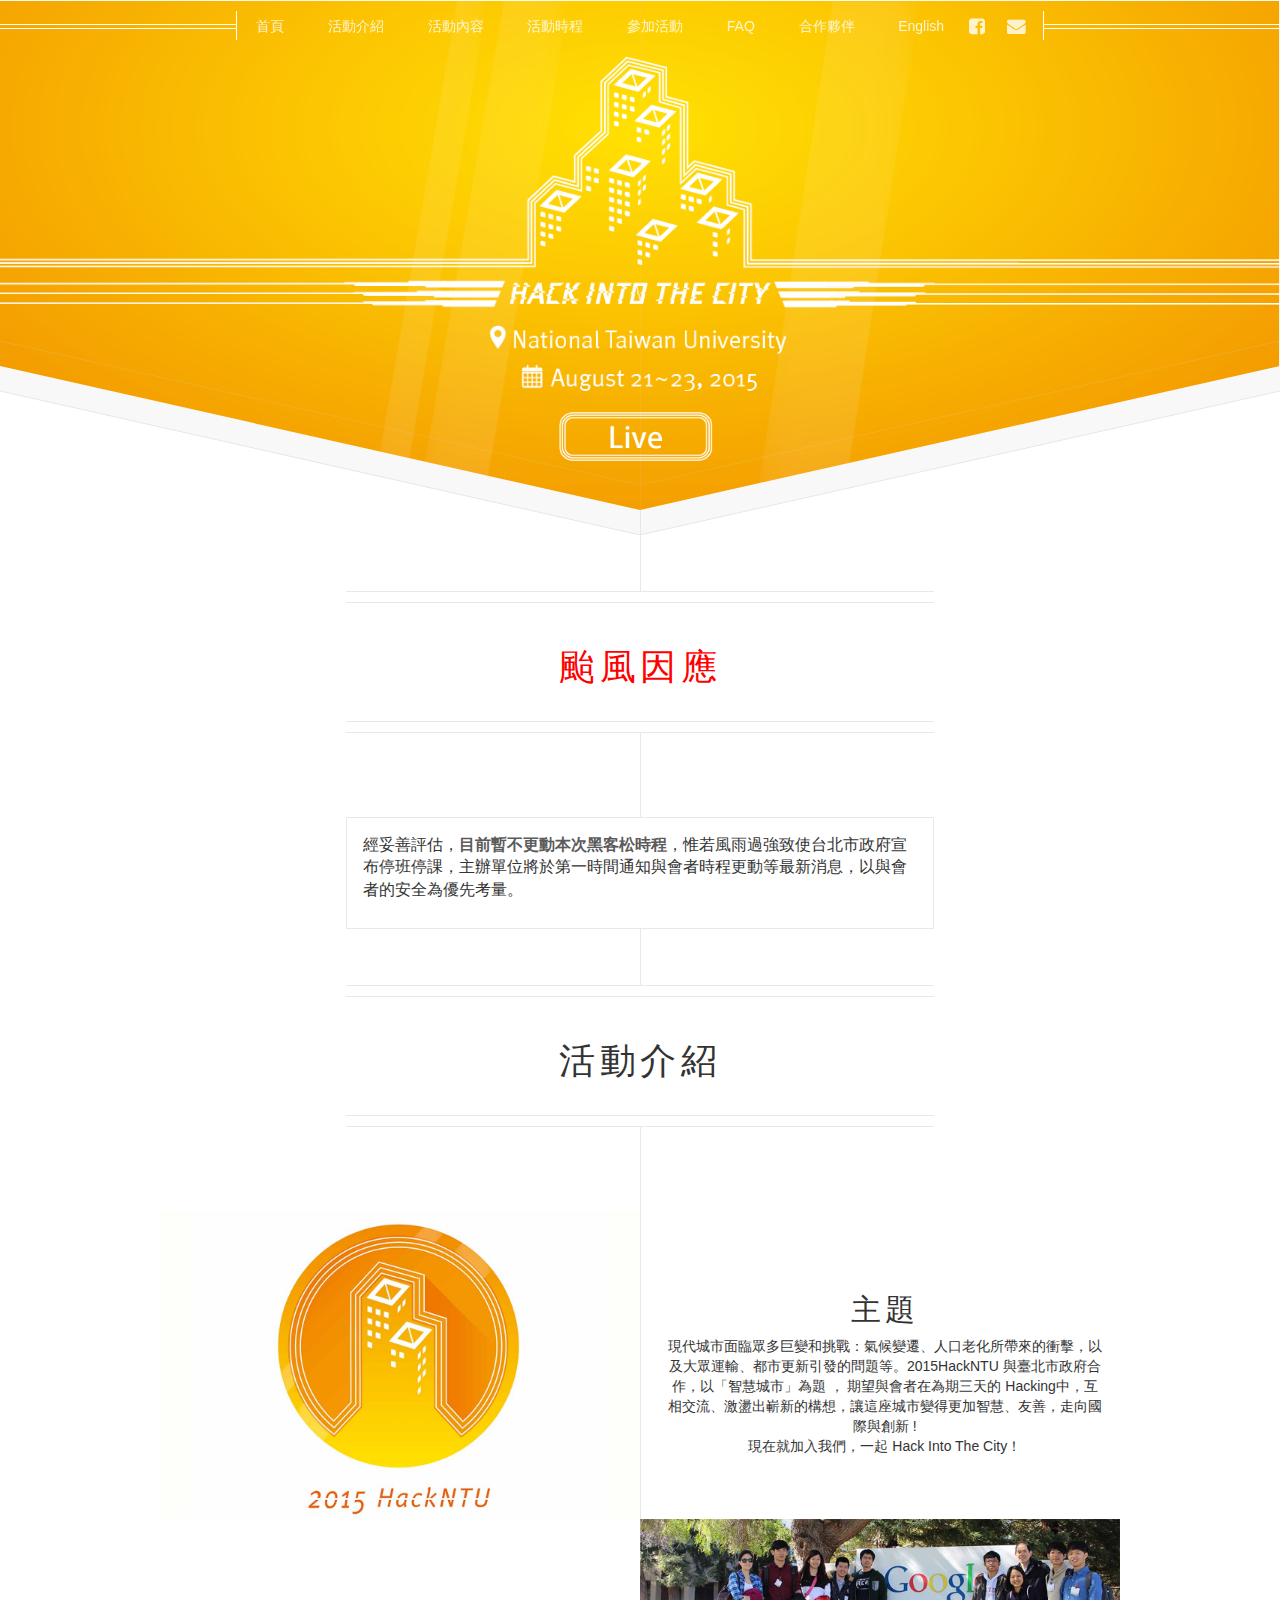
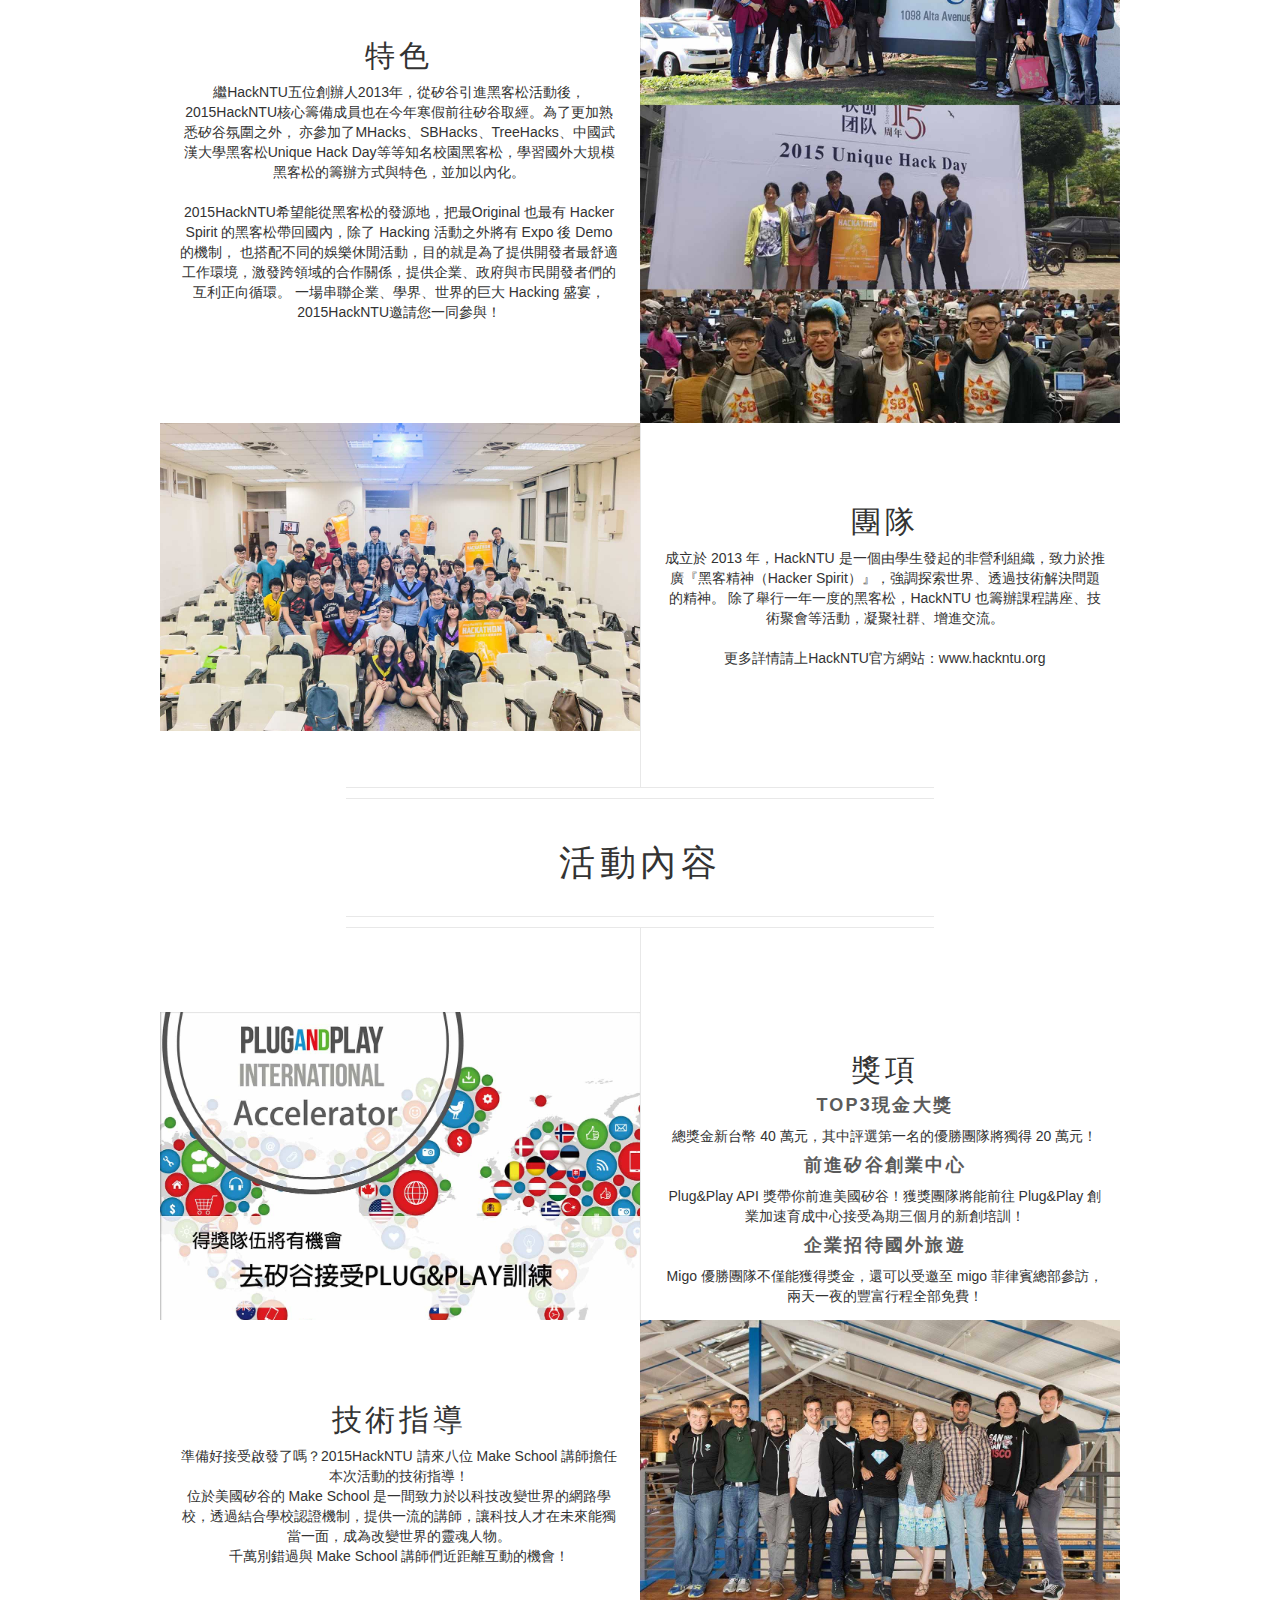
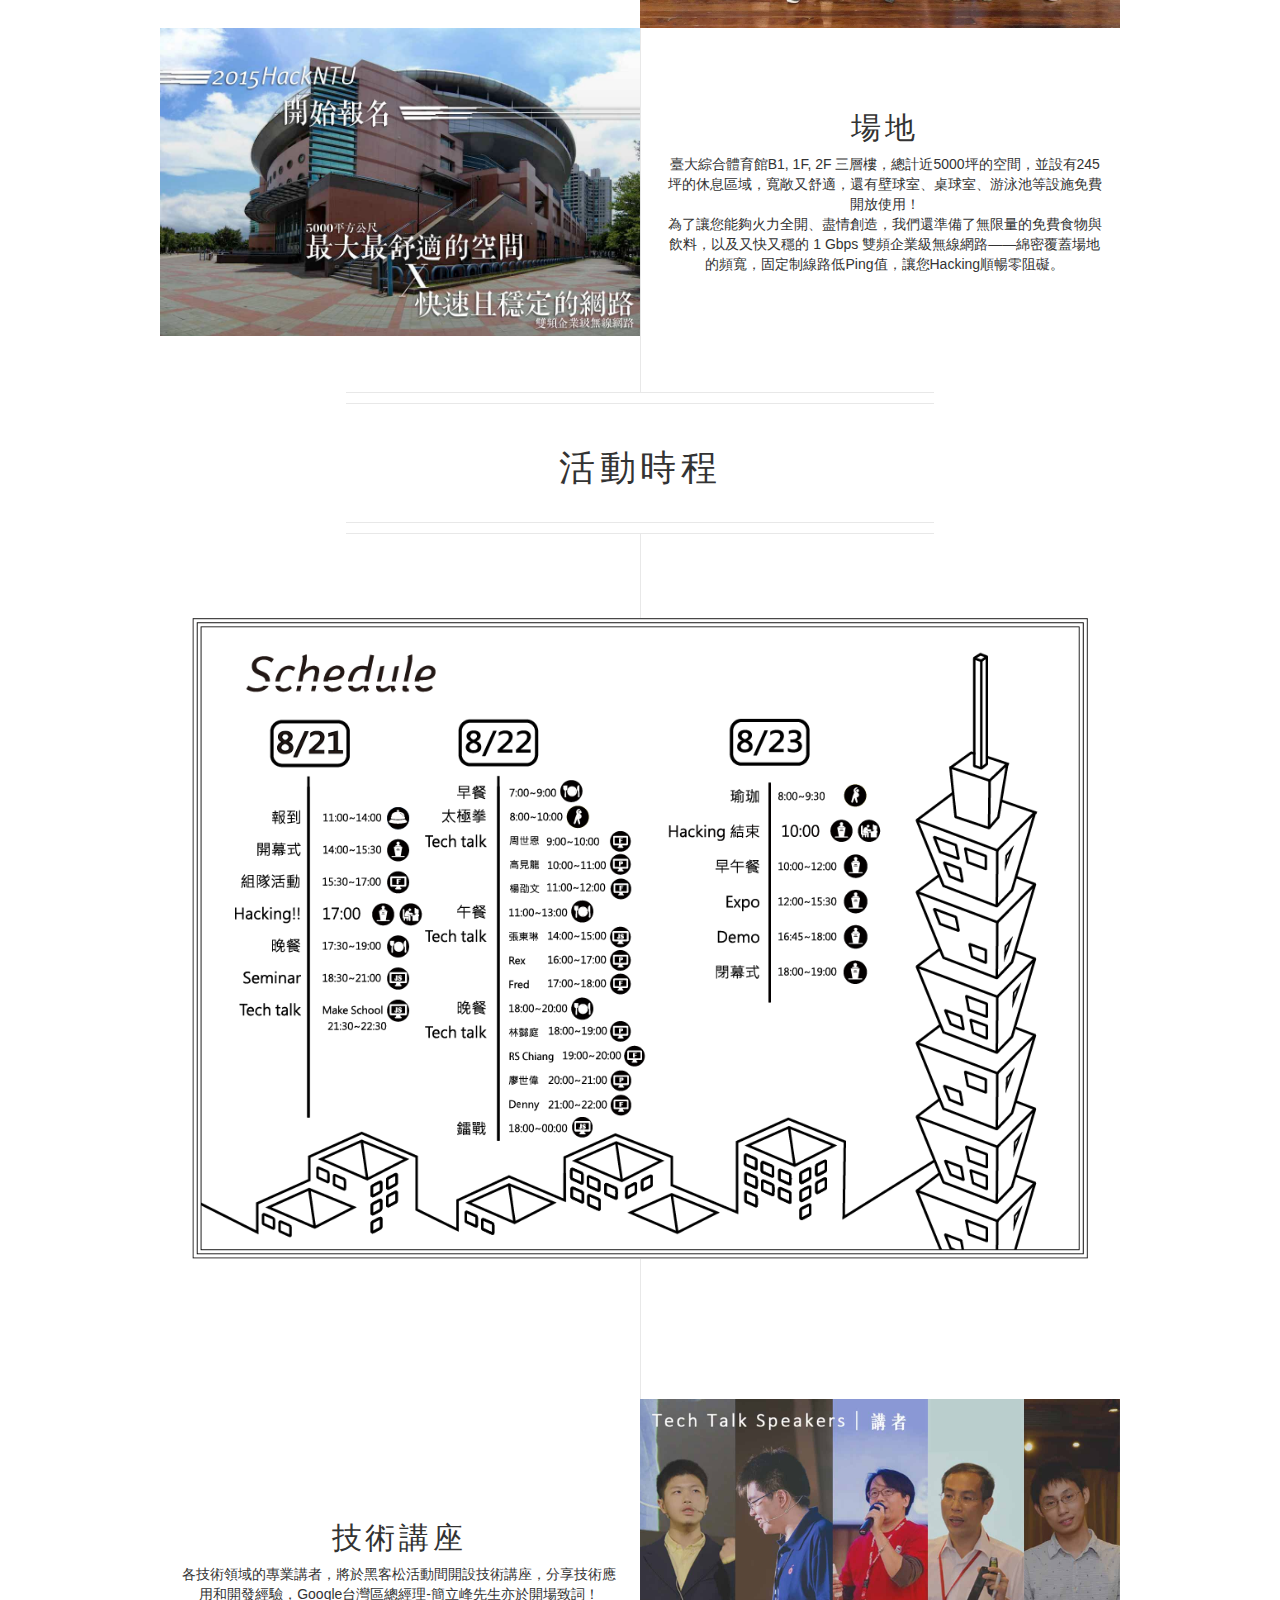
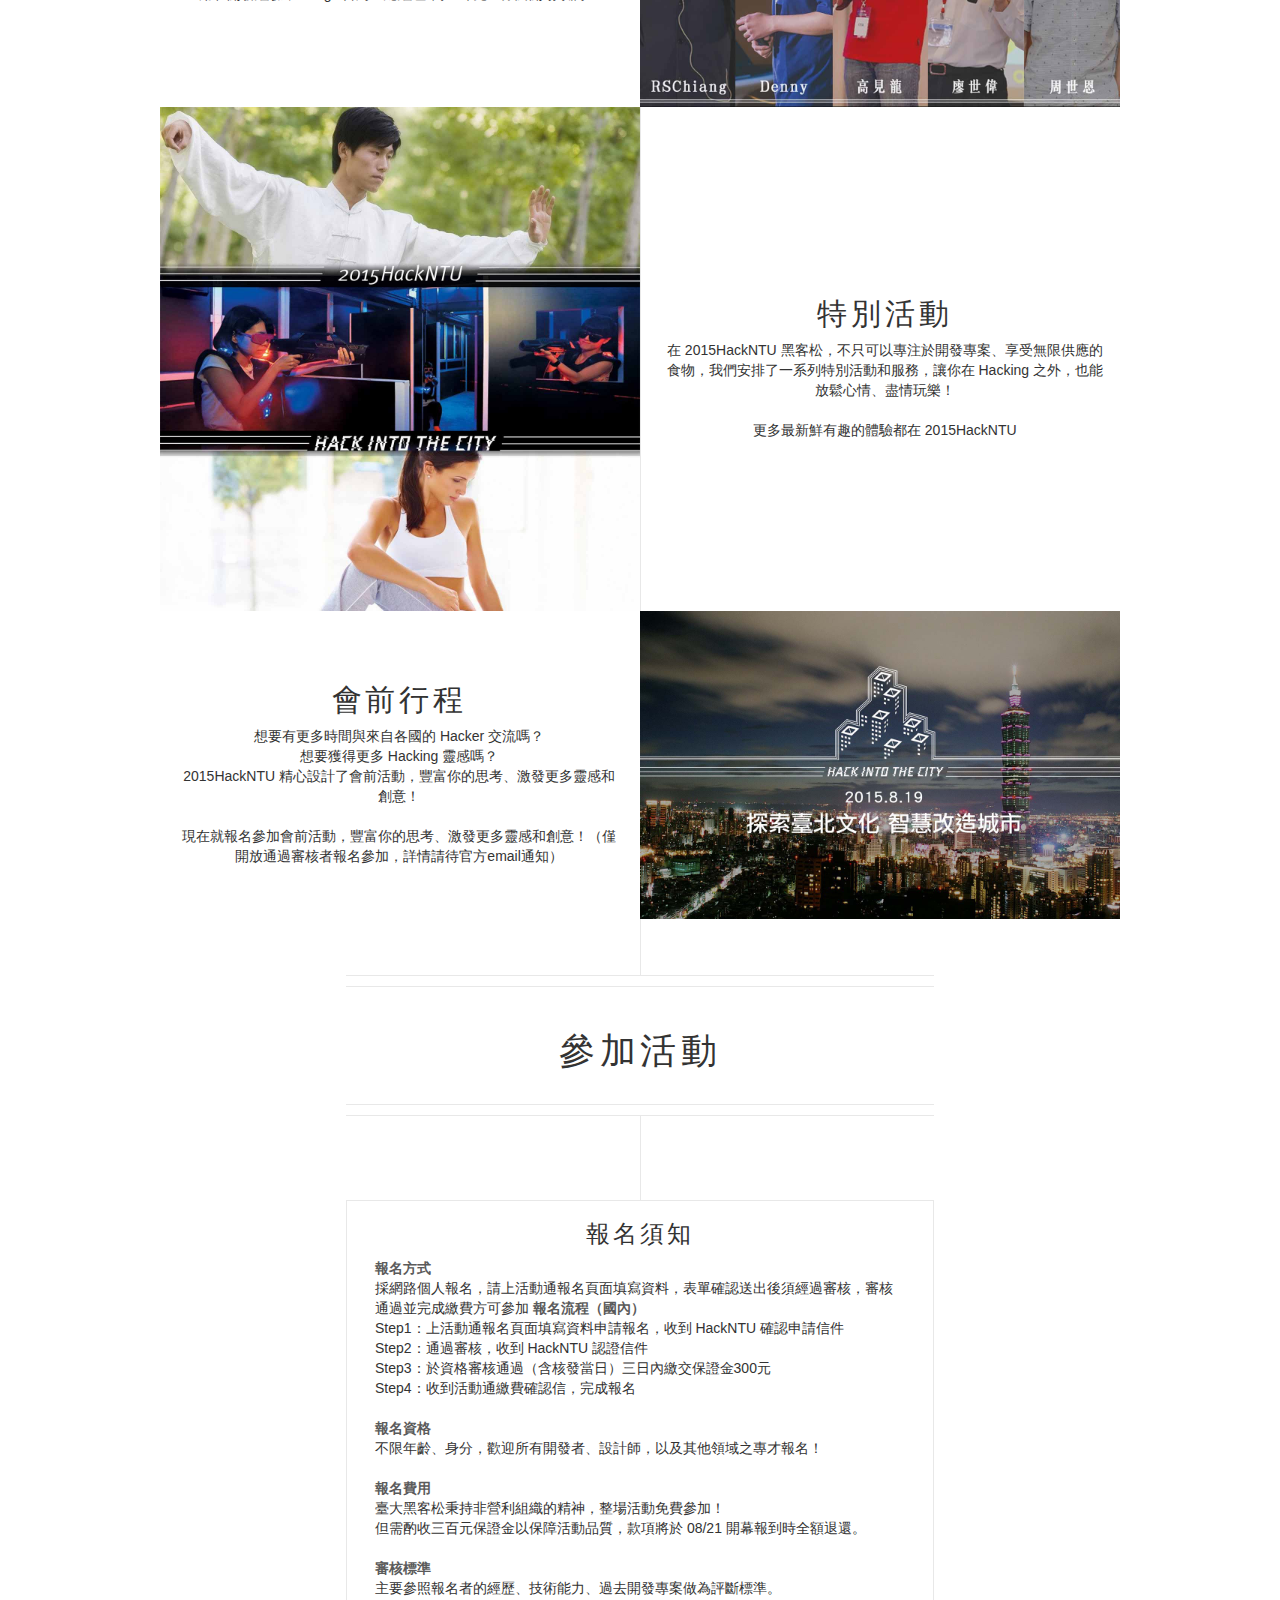
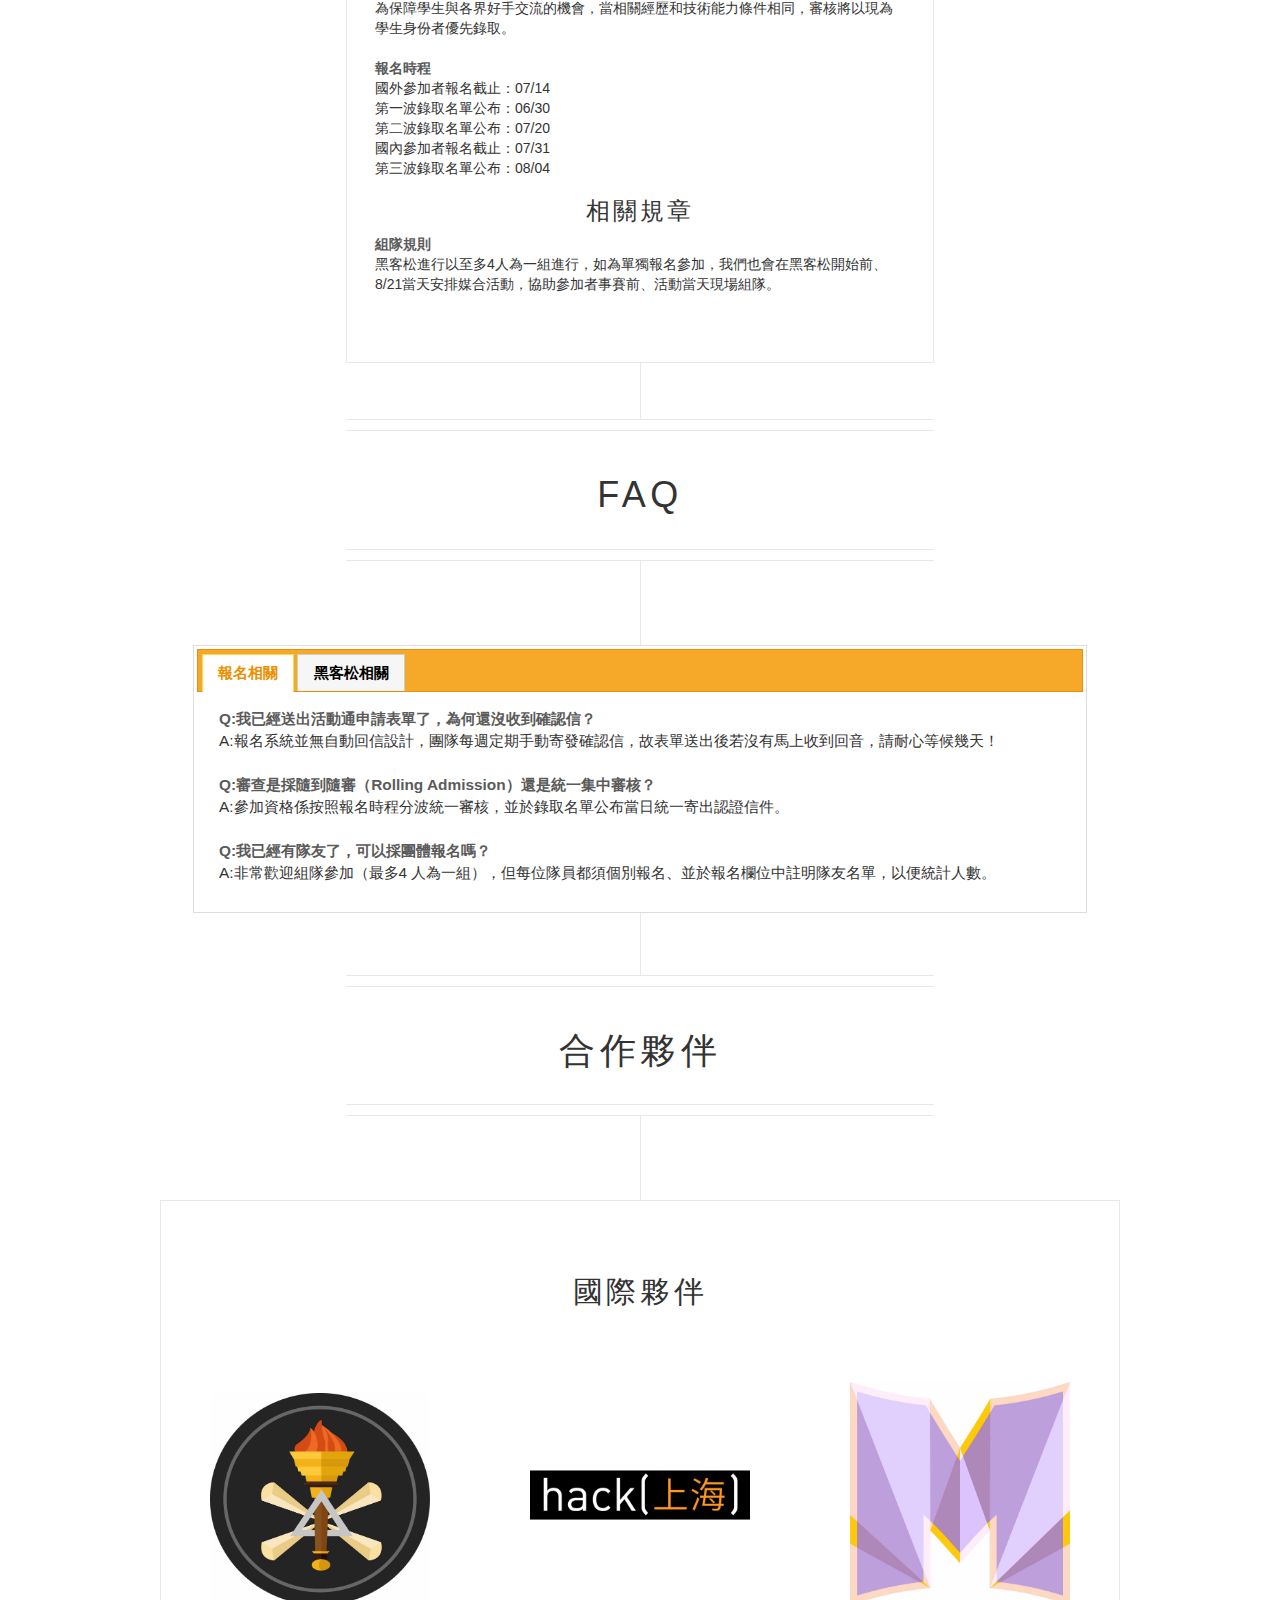
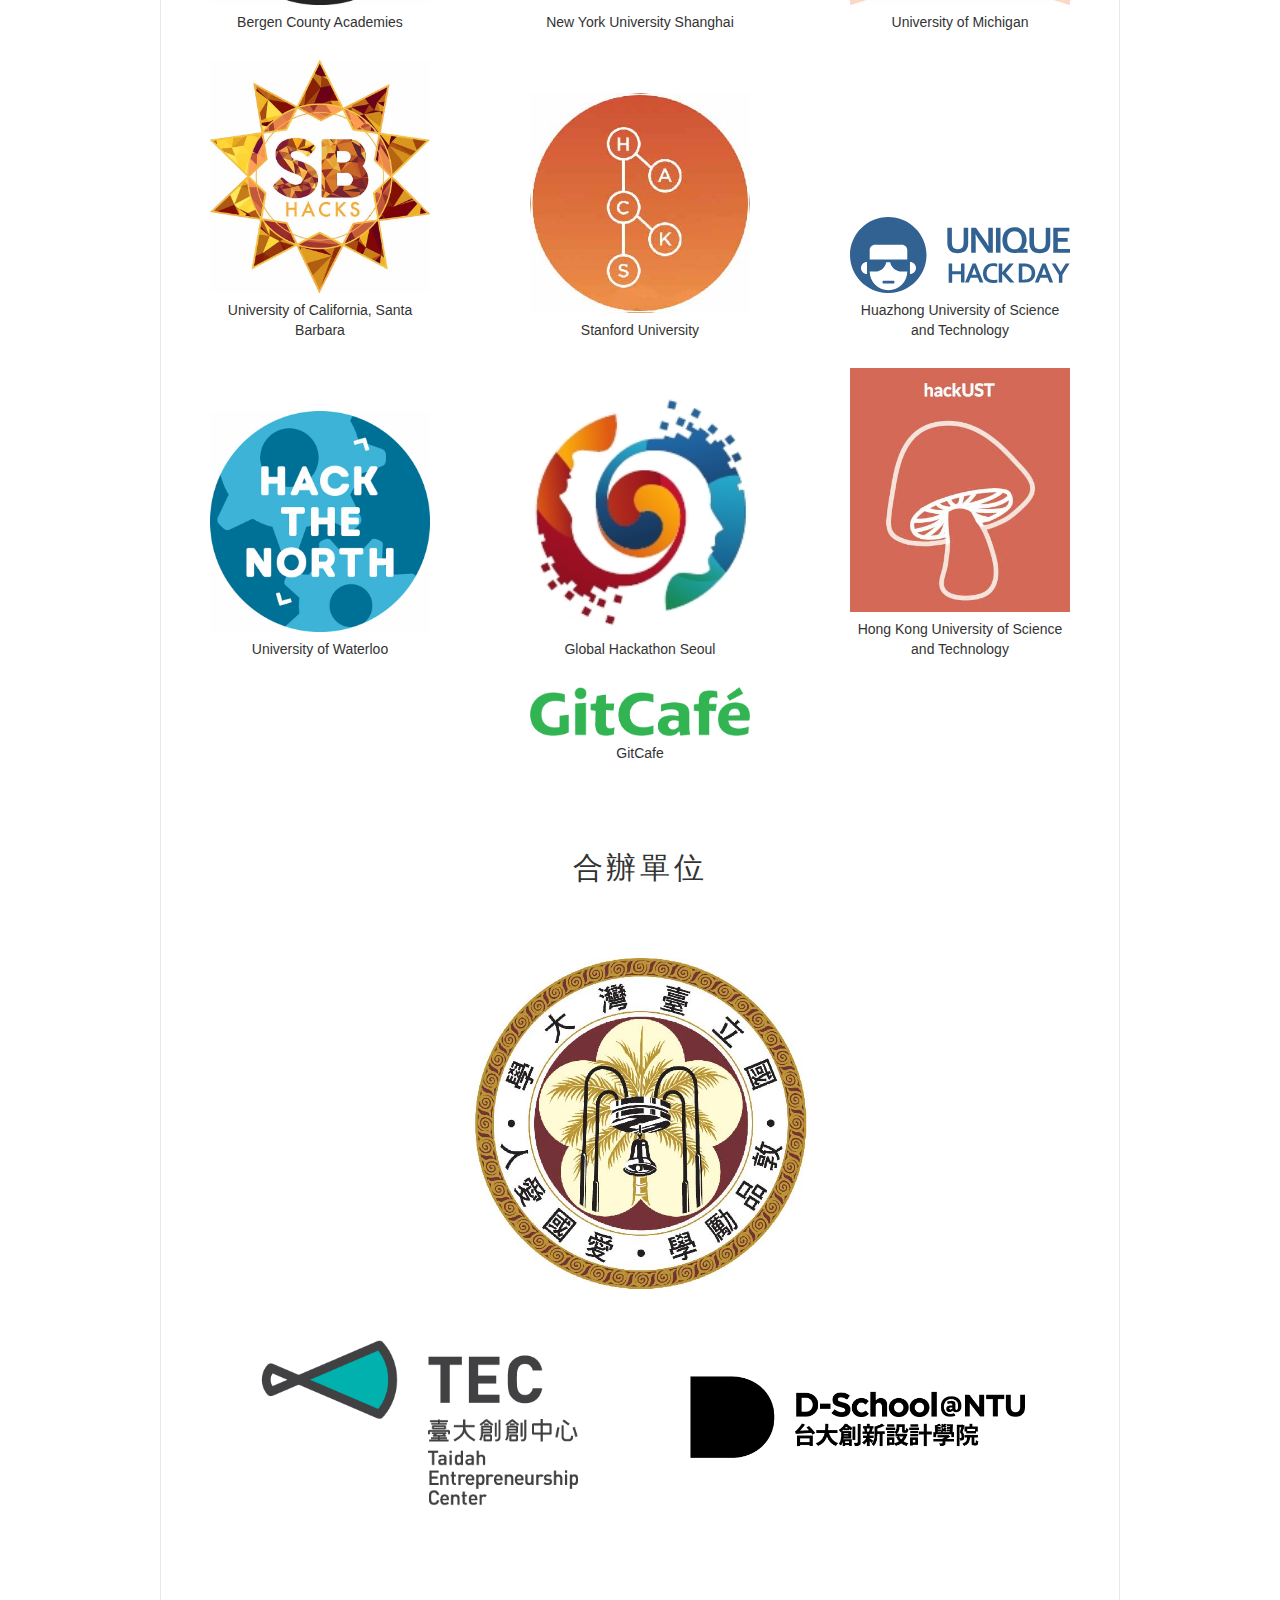
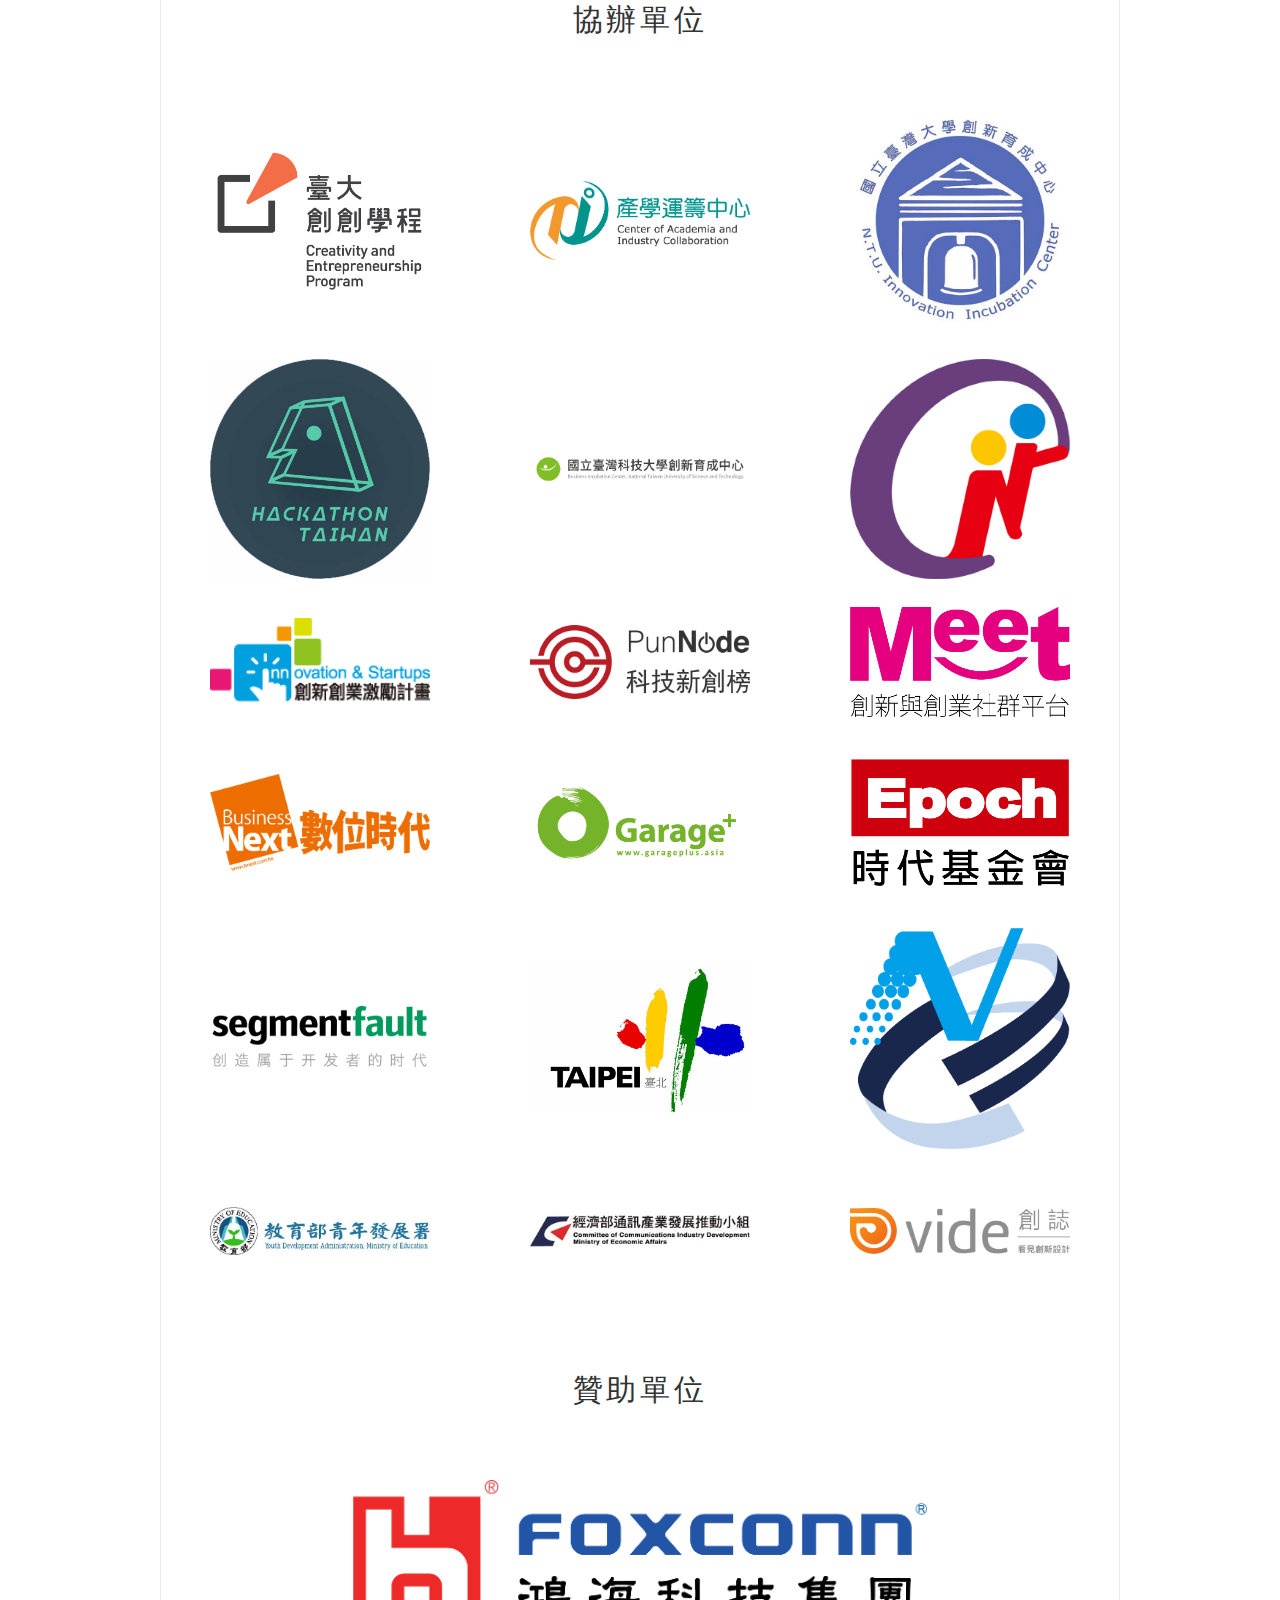
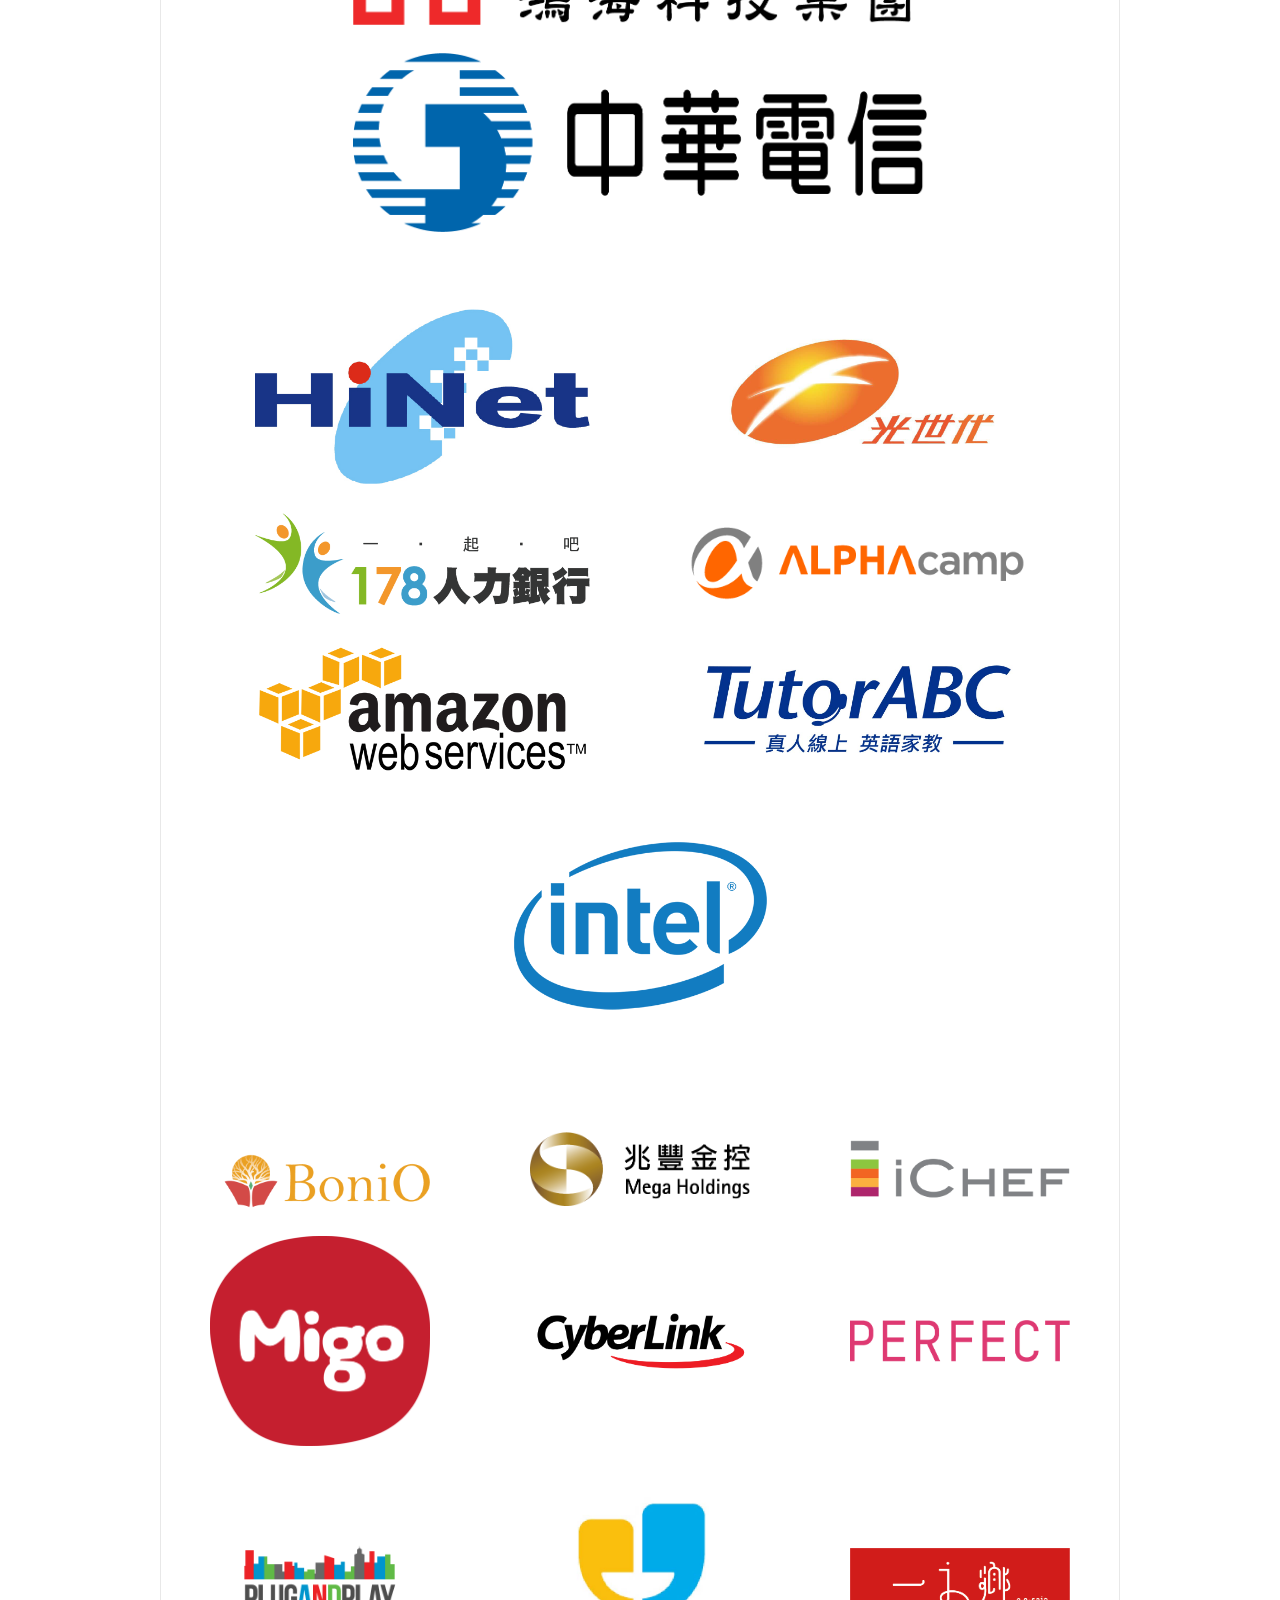
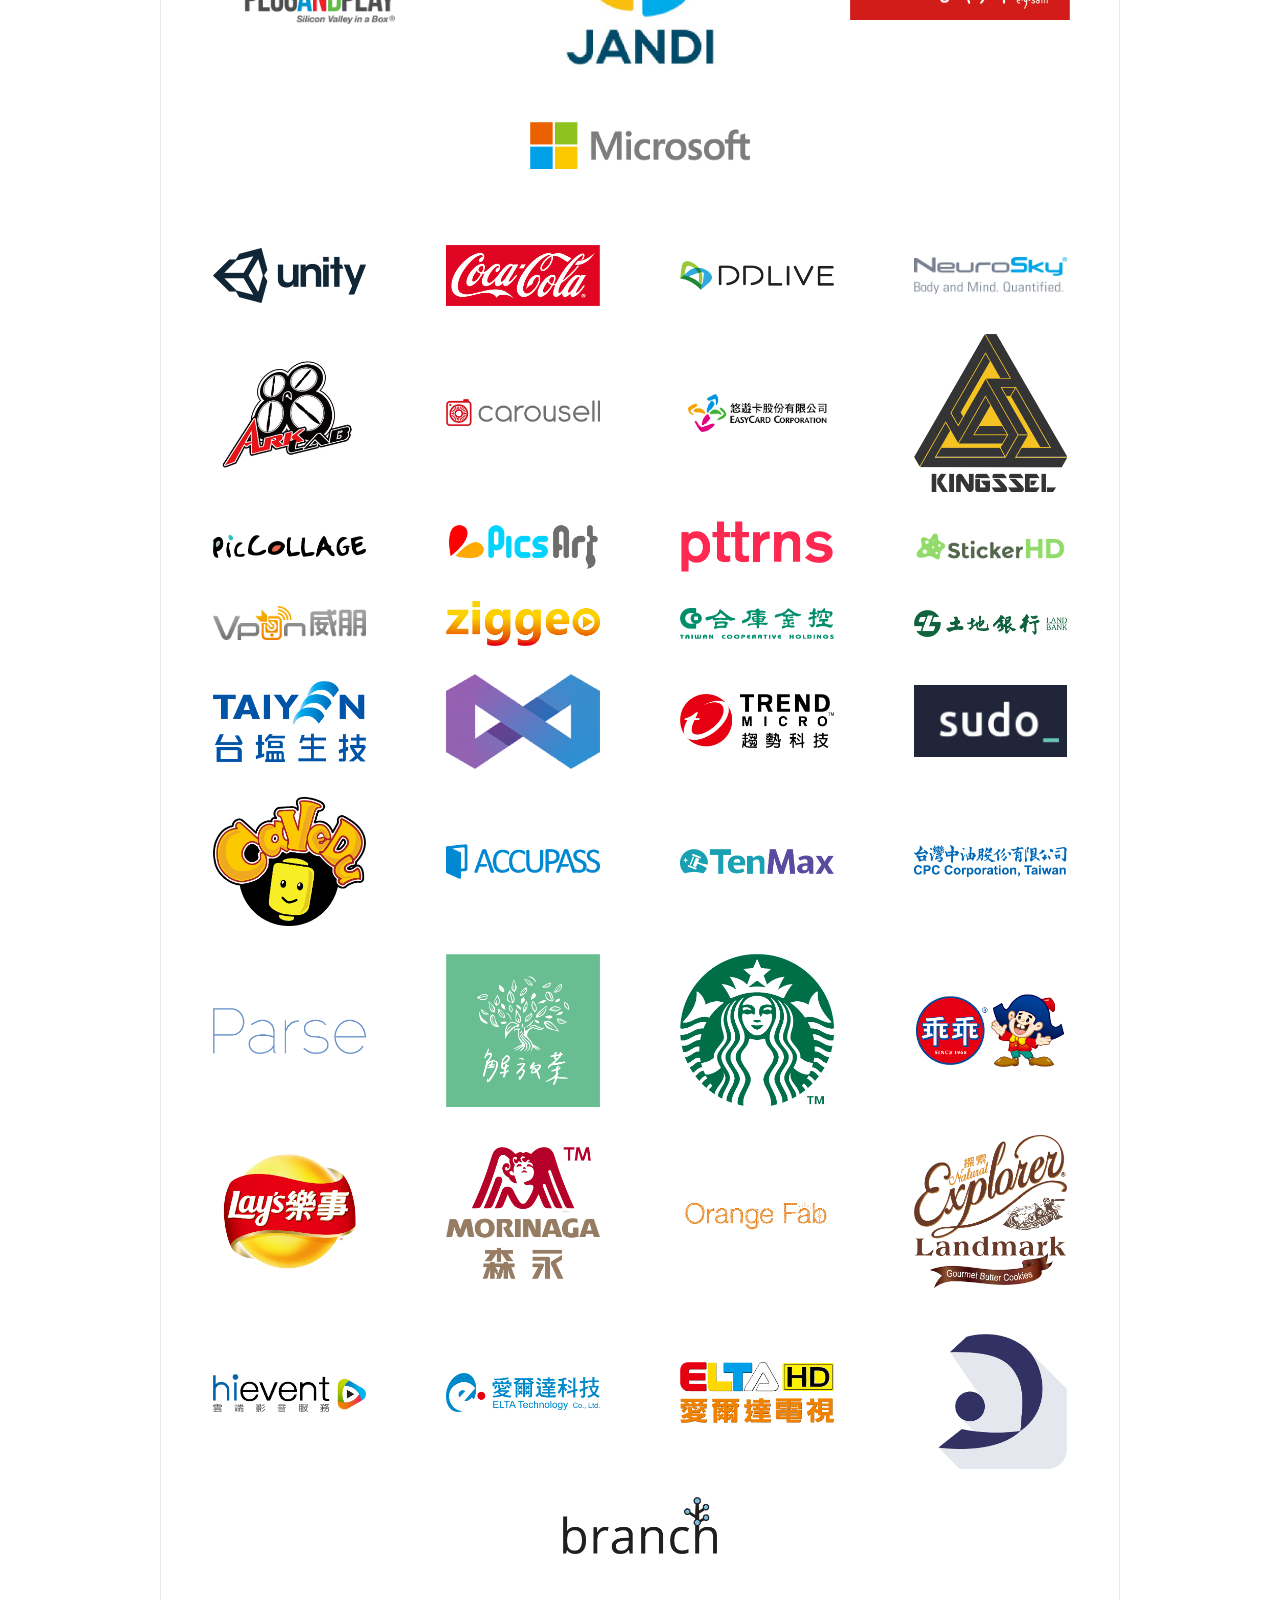
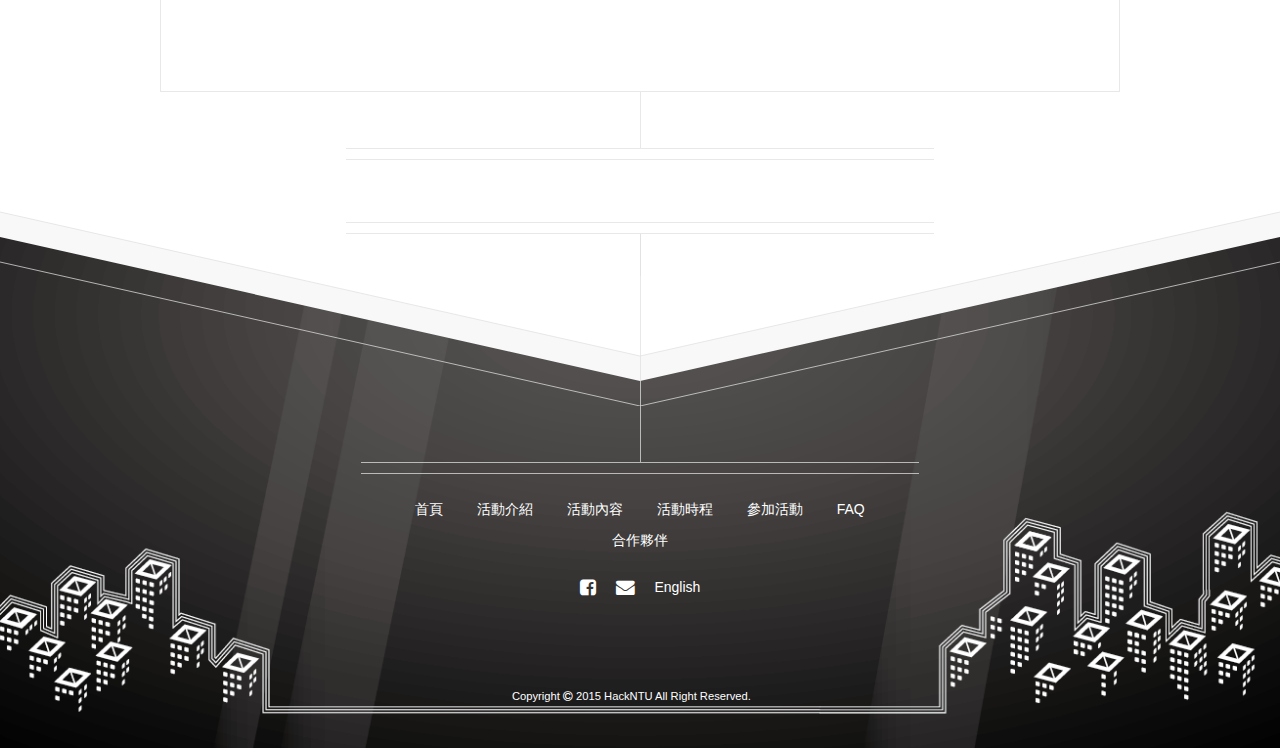
==== index.html @ 775f4e7a "bug" ====
<!DOCTYPE HTML>
<!--[if lt IE 7]><html class="no-js lt-ie9 lt-ie8 lt-ie7" lang=""> <![endif]-->
<!--[if IE 7]><html class="no-js lt-ie9 lt-ie8" lang=""> <![endif]-->
<!--[if IE 8]><html class="no-js lt-ie9" lang=""> <![endif]-->
<!--[if gt IE 8]><!--> <html class="no-js" lang=""> <!--<![endif]-->
<!--[if lt IE 8]>
<p class="browserupgrade">You are using an <strong>outdated</strong> browser. Please <a href="http://browsehappy.com/">upgrade your browser</a> to improve your experience.</p>
<![endif]-->
<!--
	Directive by HTML5 UP
	html5up.net | @n33co
	Free for personal and commercial use under the CCA 3.0 license (html5up.net/license)
-->
<html>
<head>
	<title>2015HackNTU</title>
	<meta http-equiv="Content-Type" content="text/html" charset="utf-8">
	<meta name="author" content="Arick Chen">
	<link rel="shortcut icon" href="images/favicon.ico" type="image/x-icon">
	<meta name="keywords" content="HackNTU,2015HackNTU,NTU,Hackathon,臺大黑客松,黑客松,NTU hackathon,駭客松,台大黑客松">
	<meta name="description" content="2015HackNTU是一場以城市為題、為期三天兩夜的 Hackathon ，我們邀請國際好手、提供最舒適便利的環境、並安排豐富有趣的活動，歡迎全世界的 Hacker 一起到國立臺灣大學綜合體育館共襄盛舉！">
	<meta name="og:title" content="2015HackNTU">
	<meta name="og:description" content="2015HackNTU是一場以城市為題、為期三天兩夜的 Hackathon ，我們邀請國際好手、提供最舒適便利的環境、並安排豐富有趣的活動，歡迎全世界的 Hacker 一起到國立臺灣大學綜合體育館共襄盛舉！">
	<meta name="og:type" content="website">
	<meta name="og:image" content="images/bg1.png">
	<meta name="viewport" content="width=device-width, initial-scale=1" />
	<!--[if lte IE 8]><script src="assets/js/ie/html5shiv.js"></script><![endif]-->
	<link rel="stylesheet" href="assets/css/main.css" />
	<!--[if lte IE 8]><link rel="stylesheet" href="assets/css/ie8.css" /><![endif]-->
	<link rel="stylesheet" href="assets/css/jquery-ui.css" />
	<link rel="stylesheet" href="assets/css/bootstrap.css" rel="stylesheet" />
	<script>
		(function(i,s,o,g,r,a,m){i['GoogleAnalyticsObject']=r;i[r]=i[r]||function(){
					(i[r].q=i[r].q||[]).push(arguments)},i[r].l=1*new Date();a=s.createElement(o),
				m=s.getElementsByTagName(o)[0];a.async=1;a.src=g;m.parentNode.insertBefore(a,m)
		})(window,document,'script','//www.google-analytics.com/analytics.js','ga');
		ga('create', 'UA-45833134-6', 'auto');
		ga('send', 'pageview');
	</script>
</head>
<body>
<!--nav-bar-->
<div id="navbar-main"  >
	<div id="sub_main" class="navbar navbar-fixed-top" >
		<div id="nav" class="navbar-collapse collapse container">
			<ul>
				<li><a onclick="hrefOnClick('#header',event)">首頁</a></li>
				<li><a onclick="hrefOnClick('#intro',event)">活動介紹</a></li>
				<li><a onclick="hrefOnClick('#content',event)">活動內容</a></li>
				<li><a onclick="hrefOnClick('#schedule',event)">活動時程</a></li>
				<li><a onclick="hrefOnClick('#apply',event)">參加活動</a></li>
				<li><a onclick="hrefOnClick('#faq',event)">FAQ</a></li>
				<li><a onclick="hrefOnClick('#partner',event)">合作夥伴</a></li>
				<li><a href="https://2015.hackntu.org/en">English</a></li>
				<li class="icon"><a href="https://www.facebook.com/hackNTU" class="fa fa-facebook-square fa-lg"><span>facebook 粉絲專頁</span></a></li>
				<li class="icon"><a href="mailto:hackntu@gmail.com" class="fa fa-envelope fa-lg"><span>聯絡我們</span></a></li>
			</ul>
		</div>
	</div>
</div>

<!-- Header -->
<div id="header">



	<div id="apply_button">
		<img id="but" class="hvr-bounce-in" src="images/apply_button.png" onclick="btnApplyOnClick(event)">
		<a href="http://hackntu.hievent.hinet.net/live" target="_blank">
			<img id="btn_taiwan" class="hvr-bounce-in" src="images/web.png"></a>
		<a href="http://hackntu.hievent.hinet.net/mobile/live" target="_blank">
			<img id="btn_foreign" class="hvr-bounce-in" src="images/mob.png"></a>
	</div>



	<!-- <span class="logo icon fa-paper-plane-o"></span> -->
	<!-- <h1>Hi. This is Directive.</h1>
    <p>A responsive HTML5 + CSS3 site template designed by <a href="http://html5up.net">HTML5 UP</a>
    <br />
    and released for free under the <a href="http://html5up.net/license">Creative Commons license</a>.</p> -->
</div>

<!-- Main -->
<div id="main">

	<header class="major container 75%" id="typhoon">
		<h1>颱風因應</h1>
	</header>
	<div class = "major box alt container 75%">
		<div class ="tcontent">
		<p>經妥善評估，<b>目前暫不更動本次黑客松時程</b>，惟若風雨過強致使台北市政府宣布停班停課，主辦單位將於第一時間通知與會者時程更動等最新消息，以與會者的安全為優先考量。</p>
		</div>
	</div>
	<header class="major container 75%" id="intro">
		<h1>活動介紹</h1>
	</header>
	
	<div class="box alt container">
		<section class="feature left">
			<div class="image"><img src="images/logo.jpg" alt=""/></div>
			<div class="content">
				<h2>主題</h2>
				<p>現代城市面臨眾多巨變和挑戰：氣候變遷、人口老化所帶來的衝擊，以及大眾運輸、都市更新引發的問題等。2015HackNTU 與臺北市政府合作，以「智慧城市」為題 ，
					期望與會者在為期三天的 Hacking中，互相交流、激盪出嶄新的構想，讓這座城市變得更加智慧、友善，走向國際與創新 !<br>現在就加入我們，一起 Hack Into The City！</p>
			</div>
		</section>
		<section class="feature right" id="special">
			<!--<div class="special">-->
			<div class="image2"><img src="images/special1.jpg" alt=""/></div>
			<div class="content">
				<h2>特色</h2>
				<p>繼HackNTU五位創辦人2013年，從矽谷引進黑客松活動後，2015HackNTU核心籌備成員也在今年寒假前往矽谷取經。為了更加熟悉矽谷氛圍之外，
					亦參加了MHacks、SBHacks、TreeHacks、中國武漢大學黑客松Unique Hack Day等等知名校園黑客松，學習國外大規模黑客松的籌辦方式與特色，並加以內化。<br><br>
					2015HackNTU希望能從黑客松的發源地，把最Original 也最有 Hacker Spirit 的黑客松帶回國內，除了 Hacking 活動之外將有 Expo 後 Demo的機制，
					也搭配不同的娛樂休閒活動，目的就是為了提供開發者最舒適工作環境，激發跨領域的合作關係，提供企業、政府與市民開發者們的互利正向循環。
					一場串聯企業、學界、世界的巨大 Hacking 盛宴，2015HackNTU邀請您一同參與！</p>
			<!--</div>-->
			</div>
		</section>
		<section class="feature left">
			<div class="image"><img src="images/team.jpg" alt=""/></div>
			<div class="content">
				<h2>團隊</h2>
				<p>成立於 2013 年，HackNTU 是一個由學生發起的非營利組織，致力於推廣『黑客精神（Hacker Spirit）』，強調探索世界、透過技術解決問題的精神。
					除了舉行一年一度的黑客松，HackNTU 也籌辦課程講座、技術聚會等活動，凝聚社群、增進交流。<br><br>更多詳情請上HackNTU官方網站：www.hackntu.org</p>
			</div>
		</section>
	</div>

	<header class="major container 75%" id="content">
		<h1>活動內容</h1>
	</header>

	<div class="box alt container">
		<section class="feature left prize">
			<div class="image"><img src="images/plug&play.jpg" alt=""/></div>
			<div class="content">
				<h2>獎項</h2>
				<p><h4><b>Top3現金大獎</b></h4>
				總獎金新台幣 40 萬元，其中評選第一名的優勝團隊將獨得 20 萬元！<br>
				<h4><b>前進矽谷創業中心</b></h4>
				Plug&Play API 獎帶你前進美國矽谷！獲獎團隊將能前往 Plug&Play 創業加速育成中心接受為期三個月的新創培訓！<br>
				<h4><b>企業招待國外旅遊</b></h4>
				Migo 優勝團隊不僅能獲得獎金，還可以受邀至 migo 菲律賓總部參訪，兩天一夜的豐富行程全部免費！</p>
			</div>
		</section>
		<section class="feature right">
			<div class="image"><img src="images/speaker.jpg" alt=""/></div>
			<div class="content">
				<h2>技術指導</h2>
				<p>準備好接受啟發了嗎？2015HackNTU 請來八位 Make School 講師擔任本次活動的技術指導！<br>
					位於美國矽谷的 Make School 是一間致力於以科技改變世界的網路學校，透過結合學校認證機制，提供一流的講師，讓科技人才在未來能獨當一面，成為改變世界的靈魂人物。<br>
					千萬別錯過與 Make School 講師們近距離互動的機會！</p>
			</div>
		</section>
		<section class="feature left">
			<div class="image"><img src="images/registration.jpg" alt=""/></div>
			<div class="content">
				<h2>場地</h2>
				<p>臺大綜合體育館B1, 1F, 2F 三層樓，總計近5000坪的空間，並設有245坪的休息區域，寬敞又舒適，還有壁球室、桌球室、游泳池等設施免費開放使用！
					<br>為了讓您能夠火力全開、盡情創造，我們還準備了無限量的免費食物與飲料，以及又快又穩的 1 Gbps 雙頻企業級無線網路——綿密覆蓋場地的頻寬，固定制線路低Ping值，讓您Hacking順暢零阻礙。</p>
			</div>
		</section>
	</div>

	<header class="major container 75%" id="schedule">
		<h1>活動時程</h1>
		<!--
        <p>Tellus erat mauris ipsum fermentum<br />
        etiam vivamus nunc nibh morbi.</p>
        -->
	</header>
	<center><img class="schedule_photo" src="images/schedule.png"></img></center>

	<div class="box alt container">
		<section class="feature right">
			<div class="image"><img src="images/tech.jpg" alt=""/></div>
			<div class="content">
				<h2>技術講座</h2>
				<p>	各技術領域的專業講者，將於黑客松活動間開設技術講座，分享技術應用和開發經驗，Google台灣區總經理-簡立峰先生亦於開場致詞！</p>
			</div>
		</section>
		<section class="feature left" id="special2">
			<!--<div class="special">-->
			<div class="image2"><img src="images/special.jpg" alt=""/></div>
			<div class="content">
				<h2>特別活動</h2>
				<p>在 2015HackNTU 黑客松，不只可以專注於開發專案、享受無限供應的食物，我們安排了一系列特別活動和服務，讓你在 Hacking 之外，也能放鬆心情、盡情玩樂！<br><br>
					更多最新鮮有趣的體驗都在 2015HackNTU</p>
			<!--</div>-->
			</div>
		</section>
		<section class="feature right">
			<div class="image"><img src="images/traval.jpg" alt=""/></div>
			<div class="content">
				<h2>會前行程</h2>
				<p>想要有更多時間與來自各國的 Hacker 交流嗎？
					<br>想要獲得更多 Hacking 靈感嗎？
					<br>2015HackNTU 精心設計了會前活動，豐富你的思考、激發更多靈感和創意！
					<br><br>現在就報名參加會前活動，豐富你的思考、激發更多靈感和創意！（僅開放通過審核者報名參加，詳情請待官方email通知）</p>
			</div>
		</section>
	</div>

	<header class="major container 75%" id="apply">
		<h1>參加活動</h1>
	</header>
	<div class = "major box alt container 75% res" style="background:#ffffff">
		<h3>報名須知</h3>
		<p><b>報名方式</b>
			<br>採網路個人報名，請上活動通報名頁面填寫資料，表單確認送出後須經過審核，審核通過並完成繳費方可參加
			<b>報名流程（國內）</b><br>
			Step1：上活動通報名頁面填寫資料申請報名，收到 HackNTU 確認申請信件<br>
			Step2：通過審核，收到 HackNTU 認證信件<br>
			Step3：於資格審核通過（含核發當日）三日內繳交保證金300元<br>
			Step4：收到活動通繳費確認信，完成報名<br>
			<br><b>報名資格</b><br>
			不限年齡、身分，歡迎所有開發者、設計師，以及其他領域之專才報名！<br>
			<br><b>報名費用</b><br>
			臺大黑客松秉持非營利組織的精神，整場活動免費參加！<br>
			但需酌收三百元保證金以保障活動品質，款項將於 08/21 開幕報到時全額退還。<br>
			<br><b>審核標準</b><br>
			主要參照報名者的經歷、技術能力、過去開發專案做為評斷標準。<br>
			為保障學生與各界好手交流的機會，當相關經歷和技術能力條件相同，審核將以現為學生身份者優先錄取。<br>
			<br><b>報名時程</b><br>
			國外參加者報名截止：07/14 <br>
			第一波錄取名單公布：06/30 <br>
			第二波錄取名單公布：07/20 <br>
			國內參加者報名截止：07/31 <br>
			第三波錄取名單公布：08/04<br> </p>
		<h3>相關規章</h3>
		<p><b>組隊規則</b>
			<br>黑客松進行以至多4人為一組進行，如為單獨報名參加，我們也會在黑客松開始前、 8/21當天安排媒合活動，協助參加者事賽前、活動當天現場組隊。
		</p>

		<ul class="actions" style="padding-top:30px;">
		<!--	<li><a class="button" id="button_apply" onclick="butApplyOnClick(event)">apply now</a></li>
			<li class="taiwan">
				<a href="http://goo.gl/ROSWlQ" id="button_taiwan" target="_blank">Taiwan</a>
			</li>
			<li class="foreign">
				<a href="http://www.accupass.com/event/register/1505141917107287993140" id="button_foreign" target="_blank">Foreign</a>
			</li>
		-->
		</ul>
	</div>





	<header class="major container 75%" id="faq">
		<h1>FAQ</h1>
	</header>

	<div id="tabs">
		<ul>
			<li><a href="#tabs-1">報名相關</a></li>
			<li><a href="#tabs-2">黑客松相關</a></li>
		</ul>
		<div id="tabs-1">
			<p><b>Q:我已經送出活動通申請表單了，為何還沒收到確認信？</b>
				<br>A:報名系統並無自動回信設計，團隊每週定期手動寄發確認信，故表單送出後若沒有馬上收到回音，請耐心等候幾天！<br>
				<br><b>Q:審查是採隨到隨審（Rolling Admission）還是統一集中審核？</b>
				<br>A:參加資格係按照報名時程分波統一審核，並於錄取名單公布當日統一寄出認證信件。<br>
				<br><b>Q:我已經有隊友了，可以採團體報名嗎？</b>
				<br>A:非常歡迎組隊參加（最多4 人為一組），但每位隊員都須個別報名、並於報名欄位中註明隊友名單，以便統計人數。</p>
		</div>
		<div id="tabs-2">
			<p><b>Q:我需要自己準備電腦嗎？</b><br>
				A:現場提供各種硬體出借，但不包含筆記型電腦，請與會者務必自行攜帶。</p>
		</div>
	</div>

	<header class="major container 75%" id="partner">
		<h1>合作夥伴</h1>
	</header>

	<div class="box alt container logo">
		<section id="invitation">
			<h2>國際夥伴</h2>
			<div class="content">
				<div class="content-inner">
					<div>
						<a href="http://www.hackbca.com/" target="_blank">
							<img src="images/hackBCA.jpg">
						</a>
						<div class="description">Bergen County Academies</div>
					</div>
					<div>
						<a href="http://www.hackshanghai.com/cn/" target="_blank">
							<img src="images/hackShanghai.png">
						</a>
						<div class="description">New York University Shanghai</div>
					</div>
					<div>
						<a href="http://mhacks.org/" target="_blank">
							<img src="images/mhacks.jpg">
						</a>
						<div class="description">University of Michigan</div>
					</div>
					<div>
						<a href="http://www.ucsbhacks.com/" target="_blank">
							<img src="images/sbhacks.jpg">
						</a>
						<div class="description">University of California, Santa Barbara</div>
					</div>
					<div>
						<a href="https://www.treehacks.com/" target="_blank">
							<img src="images/treehacks.jpg">
						</a>
						<div class="description">Stanford University</div>
					</div>
					<div>
						<a href="http://hacks.hustunique.com" target="_blank">
							<img src="images/UniqueHackDay.svg">
						</a>
						<div class="description">Huazhong University of Science and Technology</div>
					</div>
					<div>
						<a href="http://hackthenorth.com/" target="_blank">
							<img src="images/hackTheNorth.jpg">
						</a>
						<div class="description">University of Waterloo</div>
					</div>
					<div>
						<a href="https://seoul.globalhackathon.io" target="_blank">
							<img src="images/globalHackathonSeoul.jpg">
						</a>
						<div class="description">Global Hackathon Seoul</div>
					</div>
					<div>
						<a href="http://hack.ust.hk" target="_blank">
							<img src="images/hackUST.jpg">
						</a>
						<div class="description">Hong Kong University of Science and Technology</div>
					</div>
					<div>
						<img src="images/GitCafe.png">
						<div class="description">GitCafe</div>
					</div>
				</div>
			</div>
		</section>
		<section id="co-organizer">
			<h2>合辦單位</h2>
			<div class="content">
				<div class="content-inner">
					<div>
						<img src="images/ntu.jpg">
					</div>
				</div>
				<div class="content-inner">
					<div>
						<img src="images/TDCC2.png">
					</div>
					<div>
						<img src="images/D_School_LOGO.png">
					</div>
				</div>
			</div>
		</section>
		<section id="support">
			<h2>協辦單位</h2>
			<div class="content">
				<div class="content-inner">
					<div>
						<img src="images/TDCC.png">
					</div>
					<div>
						<img src="images/NCTU_logo.png">
					</div>
					<div>
						<img src="images/ntucc.jpg">
					</div>
					<div>
						<img src="images/hackathon_taiwan_circle.jpg">
					</div>
					<div>
						<img src="images/business.png">
					</div>
					<div>
						<img src="images/nthu.jpg">
					</div>
					<div>
						<img src="images/inn.png">
					</div>
					<div>
						<img src="images/PunNode.png">
					</div>
					<div>
						<img src="images/meet.png">
					</div>
					<div>
						<img src="images/dig.png">
					</div>
					<div>
						<img src="images/Garage+weblink.png">
					</div>
					<div>
						<img src="images/Epoch.png">
					</div>
					<div>
						<img src="images/segmentfault.png">
					</div>
					<div>
						<img src="images/taipei_city.jpg">
					</div>
					<div>
						<img src="images/national_Logo.png">
					</div>
					<div>
						<img src="images/youth.jpg">
					</div>
					<div>
						<img src="images/com.jpg">
					</div>
					<div>
						<img src="images/vide.png">
					</div>
				</div>
			</div>
		</section>
		<section id="sponsor">
			<h2>贊助單位</h2>
			<div class="content">
				<div class="content-inner">
					<div>
						<a href="http://www.foxconn.com.tw/" target="_blank">
							<img src="images/foxconn.png">
						</a>
					</div>
					<div>
						<a href="http://www.cht.com.tw/" target="_blank">
							<img src="images/CHT.png">
						</a>
					</div>
				</div>
				<div class="content-inner">
					<div>
						<a href="http://www.hinet.net/" target="_blank">
							<img src="images/hinetlogo.png">
						</a>
					</div>
					<div>
						<a href="http://broadband.hinet.net/product_fttx.do" target="_blank">
							<img src="images/light_logo.png">
						</a>
					</div>
					<div>
						<a href="http://www.job178.com.tw/" target="_blank">
							<img src="images/178.png">
						</a>
					</div>
					<div>
						<a href="https://www.alphacamp.co/" target="_blank">
							<img src="images/alpha_white.png">
						</a>
					</div>
					<div>
						<a href="https://aws.amazon.com/tw/" target="_blank">
							<img src="images/aws.png">
						</a>
					</div>
					<div>
						<a href="http://www.tutorabc.com/aspx/mvc/#?fromwhere=lN9ouFYX0Q" target="_blank">
							<img src="images/tutorABC.jpg">
						</a>
					</div>
					<div>
						<a href="http://www.intel.com.tw/content/www/tw/zh/homepage.html" target="_blank">
							<img src="images/intel.png">
						</a>
					</div>
				</div>
				<div class="content-inner">
					<div>
						<a href="https://official.pagamo.com.tw/" target="_blank">
							<img src="images/bonio.png">
						</a>
					</div>
					<div>
						<a href="https://www.megabank.com.tw/" target="_blank">
							<img src="images/Bilingual-H.png">
						</a>
					</div>
					<div>
						<a href="http://www.ichef.tw/" target="_blank">
							<img src="images/iCHEF.png">
						</a>
					</div>
					<div>
						<a href="https://migo.tv/intl/" target="_blank">
							<img src="images/migo.png">
						</a>
					</div>
					<div>
						<a href="http://tw.cyberlink.com/" target="_blank">
							<img src="images/cyberlink.png">
						</a>
					</div>
					<div>
						<a href="http://www.perfectcorp.com/" target="_blank">
							<img src="images/Perfect_logo.png">
						</a>
					</div>
					<div>
						<a href="http://www.plugandplaytechcenter.com/" target="_blank">
							<img src="images/plug_and_play.png">
						</a>
					</div>
					<div>
						<a href="https://www.jandi.com/" target="_blank">
							<img src="images/jandi.jpg">
						</a>
					</div>
					<div>
						<a href="http://www.e-g-sain.com.tw/" target="_blank">
							<img src="images/one.png">
						</a>
					</div>
					<div>
						<a href="http://www.microsoft.com/zh-tw" target="_blank">
							<img src="images/MSFT.png">
						</a>
					</div>
				</div>
				<div class="content-inner">
					<div>
						<a href="https://unity3d.com/" target="_blank">
							<img src="images/unity.png">
						</a>
					</div>
					<div>
						<a href="http://www.coke.com.tw/zh/home/" target="_blank">
							<img src="images/cola.png">
						</a>
					</div>
					<div>
						<a href="http://www.ddlive.tv/" target="_blank">
							<img src="images/ddlivelogo.png">
						</a>
					</div>
					<div>
						<a href="http://www.neurosky.com.tw/" target="_blank">
							<img src="images/neurosky.png">
						</a>
					</div>
					<div>
						<a href="https://www.facebook.com/ArkLab.OpenSkyler" target="_blank">
							<img src="images/Arklab_Logo.png">
						</a>
					</div>
					<div>
						<a href="https://carousell.com/" target="_blank">
							<img src="images/carouselllogo_2015.png">
						</a>
					</div>
					<div>
						<a href="http://www.easycard.com.tw/" target="_blank">
							<img src="images/easycard.png">
						</a>
					</div>
					<div>
						<a href="http://www.kingtec-tw.com/" target="_blank">
							<img src="images/kingssel_logo.png">
						</a>
					</div>
					<div>
						<a href="http://pic-collage.com/" target="_blank">
							<img src="images/PicCollage.png">
						</a>
					</div>
					<div>
						<a href="http://picsart.com/" target="_blank">
							<img src="images/pics.png">
						</a>
					</div>
					<div>
						<a href="http://pttrns.com/" target="_blank">
							<img src="images/pttrns.png">
						</a>
					</div>
					<div>
						<a href="http://stickerhd.com" target="_blank">
							<img src="images/stickerhd.png">
						</a>
					</div>
					<div>
						<a href="http://www.vpon.com/zh-tw/" target="_blank">
							<img src="images/vpon.png">
						</a>
					</div>
					<div>
						<a href="http://ziggeo.com/" target="_blank">
							<img src="images/ziggeo.png">
						</a>
					</div>
					<div>
						<a href="http://www.tcfhc.com.tw/Pages/index.aspx" target="_blank">
							<img src="images/cooperative.png">
						</a>
					</div>
					<div>
						<a href="http://www.landbank.com.tw/" target="_blank">
							<img src="images/land.png">
						</a>
					</div>
					<div>
						<a href="http://www.tybio.com.tw/" target="_blank">
							<img src="images/Taiyen.png">
						</a>
					</div>
					<div>
						<a href="http://loopd.com/" target="_blank">
							<img src="images/loopd_logo.png">
						</a>
					</div>
					<div>
						<a href="http://www.trendmicro.tw/tw/index.html" target="_blank">
							<img src="images/trend.png">
						</a>
					</div>
					<div>
						<img src="images/sudo.jpg">
					</div>
					<div>
						<a href="http://www.cavedu.com/" target="_blank">
							<img src="images/CAVE.png">
						</a>
					</div>
					<div>
						<a href="http://www.accupass.com/" target="_blank">
							<img src="images/accupass.png">
						</a>
					</div>
					<div>
						<a href="http://www.tenmax.io/" target="_blank">
							<img src="images/tenmax-logo.png">
						</a>
					</div>
					<div>
						<a href="http://new.cpc.com.tw/Home/" target="_blank">
							<img src="images/cpc.png">
						</a>
					</div>
					<div>
						<a href="https://www.parse.com/" target="_blank">
							<img src="images/parse.png">
						</a>
					</div>
					<div>
						<a href="https://www.facebook.com/sisterfuntea" target="_blank">
							<img src="images/tea_Logo.png">
						</a>
					</div>
					<div>
						<a href="http://www.starbucks.com.tw/home/index.jspx/" target="_blank">
							<img src="images/star_logo.png">
						</a>
					</div>
					<div>
						<a href="http://www.kuai-kuai.com.tw/" target="_blank">
							<img src="images/goodgoodlogo.png">
						</a>
					</div>
					<div>
						<a href="http://www.lays.com.tw/front.htm" target="_blank">
							<img src="images/Lays-logo.png">
						</a>
					</div>
					<div>
						<a href="http://www.morinaga.com.tw/" target="_blank">
							<img src="images/Morinaga.png">
						</a>
					</div>
					<div>
						<a href="http://orangefab.asia/en/" target="_blank">
							<img src="images/orange.png">
						</a>
					</div>
					<div>
						<a href="https://www.facebook.com/explorercookies.tw" target="_blank">
							<img src="images/Explorer-logo.png">
						</a>
					</div>
					<div>
						<a href="https://hievent.hinet.net/" target="_blank">
							<img src="images/hievent.png">
						</a>
					</div>
					<div>
						<a href="http://www.elta.com.tw/" target="_blank">
							<img src="images/eltatv2.png">
						</a>
					</div>
					<div>
						<a href="http://www.elta.tv/index.html" target="_blank">
							<img src="images/eltatv.png">
						</a>
					</div>
					<div>
						<a href="http://diqi.us/" target="_blank">
							<img src="images/app_main.png">
						</a>
					</div>
					<div>
						<a href="https://www.youtube.com/watch?v=MXgLQ8QDXk8" target="_blank">
							<img src="images/Logo_nometrics.png">
						</a>
					</div>
				</div>
			</div>
		</section>
	</div>
	<footer class="major container 75%" id="apply">
		<ul class="actions">
			<!--<li><a class="button" id="footer_button_apply" onclick="butApplyOnClick(event)">apply now</a></li>
			<li class="taiwan">
				<a href="http://goo.gl/ROSWlQ" id="footer_button_taiwan" target="_blank">Taiwan</a>
			</li>
			<li class="foreign">
				<a href="http://www.accupass.com/event/register/1505141917107287993140" id="footer_button_foreign" target="_blank">Foreign</a>
			</li>
		-->
		</ul>
	</footer>
</div>
<!-- Footer -->
<div id="footer">
	<!-- <img src="images/footer.png"> -->
	<div class="container 75%">
        <header class="major last">
			<div id="footer-nav" >
				<ul>
					<li><a onclick="hrefOnClick('#header',event)">首頁</a></li>
					<li><a onclick="hrefOnClick('#intro',event)">活動介紹</a></li>
					<li><a onclick="hrefOnClick('#content',event)">活動內容</a></li>
					<li><a onclick="hrefOnClick('#schedule',event)">活動時程</a></li>
					<li><a onclick="hrefOnClick('#apply',event)">參加活動</a></li>
					<li><a onclick="hrefOnClick('#faq',event)">FAQ</a></li>
					<li><a onclick="hrefOnClick('#partner',event)">合作夥伴</a></li>
				</ul>
			</div>
			<div id="icon">
				<ul>
					<li><a href="https://www.facebook.com/hackNTU"><i class="fa fa-facebook-square fa-lg"></i></a></li>
					<li><a href="mailto:hackntu@gmail.com"><i class="fa fa-envelope fa-lg"></i></a></li>
					<li><a href="https://2015.hackntu.org/en">English</a></li>
				</ul>
			</div>
		</header>
		<div class="copyright">
			<span>Copyright</span>
			<i class="fa fa-copyright"></i>
			<span>2015 HackNTU All Right Reserved.</span>
		</div>
	</div>


<!-- Scripts -->
<script src="assets/js/jquery.min.js"></script>
<script src="assets/js/skel.min.js"></script>
<script src="assets/js/util.js"></script>
<!--[if lte IE 8]><script src="assets/js/ie/respond.min.js"></script><![endif]-->
<script src="assets/js/main.js"></script>
<script src="assets/js/jquery-ui.js"></script>
<script src="assets/js/bootstrap.js"></script>
</body>
</html>
---- assets/css/main.css ----
@import url("font-awesome.min.css");
@import url("https://fonts.googleapis.com/css?family=Source+Sans+Pro:300,300italic,400,400italic,600,600italic,700,700italic");

/*
	Directive by HTML5 UP
	html5up.net | @n33co
	Free for personal and commercial use under the CCA 3.0 license (html5up.net/license)
*/

/* Reset */

html, body, div, span, applet, object, iframe, h1, h2, h3, h4, h5, h6, p, blockquote, pre, a, abbr, acronym, address, big, cite, code, del, dfn, em, img, ins, kbd, q, s, samp, small, strike, strong, sub, sup, tt, var, b, u, i, center, dl, dt, dd, ol, ul, li, fieldset, form, label, legend, table, caption, tbody, tfoot, thead, tr, th, td, article, aside, canvas, details, embed, figure, figcaption, footer, header, hgroup, menu, nav, output, ruby, section, summary, time, mark, audio, video {
	margin: 0;
	padding: 0;
	border: 0;
	font-size: 100%;
	font: inherit;
	vertical-align: baseline;
}

article, aside, details, figcaption, figure, footer, header, hgroup, menu, nav, section {
	display: block;
}

body {
	line-height: 1;
}

ol, ul {
	list-style: none;
}

blockquote, q {
	quotes: none;
}

blockquote:before, blockquote:after, q:before, q:after {
	content: '';
	content: none;
}

table {
	border-collapse: collapse;
	border-spacing: 0;
}

body {
	-webkit-text-size-adjust: none;
}

/* Box Model */

*, *:before, *:after {
	-moz-box-sizing: border-box;
	-webkit-box-sizing: border-box;
	box-sizing: border-box;
}

/* Containers */

.container {
	margin-left: auto;
	margin-right: auto;
}

.container.\31 25\25 {
					 width: 100%;
					 max-width: 63.75em;
					 min-width: 51em;
				 }

.container.\37 5\25 {
					width: 58.25em;
				}

.container.\35 0\25 {
					width: 25.5em;
				}

.container.\32 5\25 {
					width: 12.75em;
				}

.container {
	width: 51em;
}

@media screen and (max-width: 1680px) {

	.container.\31 25\25 {
						 width: 100%;
						 max-width: 63.75em;
						 min-width: 51em;
					 }

	.container.\37 5\25 {
						width: 45.25em;
					}

	.container.\35 0\25 {
						width: 25.5em;
					}

	.container.\32 5\25 {
						width: 12.75em;
					}

	.container {
		width: 51em;
	}

}

@media screen and (max-width: 1280px) {

	.container.\31 25\25 {
						 width: 100%;
						 max-width: 60em;
						 min-width: 48em;
					 }
	.container.90{

}
	.container.\37 5\25 {
						width: 42em;
					}

	.container.\35 0\25 {
						width: 24em;
					}

	.container.\32 5\25 {
						width: 12em;
					}

	.container {
		width: 58em;
	}

}

@media screen and (max-width: 980px) {

	.container.\31 25\25 {
						 width: 100%;
						 max-width: 118.75%;
						 min-width: 95%;
					 }

	.container.\37 5\25 {
						width: 75%;
					}

	.container.\35 0\25 {
						width: 47.5%;
					}

	.container.\32 5\25 {
						width: 23.75%;
					}

	.container {
		width: 95%;
	}

}

@media screen and (max-width: 840px) {

	.container.\31 25\25 {
						 width: 100%;
						 max-width: 118.75%;
						 min-width: 95%;
					 }

	.container.\37 5\25 {
						width: 90%;
					}

	.container.\35 0\25 {
						width: 47.5%;
					}

	.container.\32 5\25 {
						width: 23.75%;
					}

	.container {
		width: 95%
	}

}

@media screen and (max-width: 736px) {

	.container.\31 25\25 {
						 width: 100%;
						 max-width: 112.5%;
						 min-width: 90%;
					 }

	.container.\37 5\25 {
						width: 90%;
					}

	.container.\35 0\25 {
						width: 45%;
					}

	.container.\32 5\25 {
						width: 22.5%;
					}

	.container {
		width: 90%
	}

}

@media screen and (max-width: 480px) {

	.container.\31 25\25 {
						 width: 100%;
						 max-width: 125%;
						 min-width: 100%;
					 }

	.container.\37 5\25 {
						width: 95%;
					}

	.container.\35 0\25 {
						width: 50%;
					}

	.container.\32 5\25 {
						width: 25%;
					}

	.container {
		width: 100% ;
	}

}

/* Grid */

.row {
	border-bottom: solid 1px transparent;
	-moz-box-sizing: border-box;
	-webkit-box-sizing: border-box;
	box-sizing: border-box;
}

.row > * {
	float: left;
	-moz-box-sizing: border-box;
	-webkit-box-sizing: border-box;
	box-sizing: border-box;
}

.row:after, .row:before {
	content: '';
	display: block;
	clear: both;
	height: 0;
}

.row.uniform > * > :first-child {
	margin-top: 0;
}

.row.uniform > * > :last-child {
	margin-bottom: 0;
}

.row.\30 \25 > * {
	padding: 0px 0 0 0px;
}

.row.\30 \25 {
	margin: 0px 0 -1px 0px;
}

.row.uniform.\30 \25 > * {
	padding: 0px 0 0 0px;
}

.row.uniform.\30 \25 {
	margin: 0px 0 -1px 0px;
}

.row > * {
	padding: 30px 0 0 30px;
}

.row {
	margin: -30px 0 -1px -30px;
}

.row.uniform > * {
	padding: 30px 0 0 30px;
}

.row.uniform {
	margin: -30px 0 -1px -30px;
}

.row.\32 00\25 > * {
			   padding: 60px 0 0 60px;
		   }

.row.\32 00\25 {
			   margin: -60px 0 -1px -60px;
		   }

.row.uniform.\32 00\25 > * {
					   padding: 60px 0 0 60px;
				   }

.row.uniform.\32 00\25 {
					   margin: -60px 0 -1px -60px;
				   }

.row.\31 50\25 > * {
			   padding: 45px 0 0 45px;
		   }

.row.\31 50\25 {
			   margin: -45px 0 -1px -45px;
		   }

.row.uniform.\31 50\25 > * {
					   padding: 45px 0 0 45px;
				   }

.row.uniform.\31 50\25 {
					   margin: -45px 0 -1px -45px;
				   }

.row.\35 0\25 > * {
			  padding: 15px 0 0 15px;
		  }

.row.\35 0\25 {
			  margin: -15px 0 -1px -15px;
		  }

.row.uniform.\35 0\25 > * {
					  padding: 15px 0 0 15px;
				  }

.row.uniform.\35 0\25 {
					  margin: -15px 0 -1px -15px;
				  }

.row.\32 5\25 > * {
			  padding: 7.5px 0 0 7.5px;
		  }

.row.\32 5\25 {
			  margin: -7.5px 0 -1px -7.5px;
		  }

.row.uniform.\32 5\25 > * {
					  padding: 7.5px 0 0 7.5px;
				  }

.row.uniform.\32 5\25 {
					  margin: -7.5px 0 -1px -7.5px;
				  }

.\31 2u, .\31 2u\24 {
				   width: 100%;
				   clear: none;
				   margin-left: 0;
			   }

.\31 1u, .\31 1u\24 {
				   width: 91.6666666667%;
				   clear: none;
				   margin-left: 0;
			   }

.\31 0u, .\31 0u\24 {
				   width: 83.3333333333%;
				   clear: none;
				   margin-left: 0;
			   }

.\39 u, .\39 u\24 {
	width: 75%;
	clear: none;
	margin-left: 0;
}

.\38 u, .\38 u\24 {
	width: 66.6666666667%;
	clear: none;
	margin-left: 0;
}

.\37 u, .\37 u\24 {
	width: 58.3333333333%;
	clear: none;
	margin-left: 0;
}

.\36 u, .\36 u\24 {
	width: 50%;
	clear: none;
	margin-left: 0;
}

.\35 u, .\35 u\24 {
	width: 41.6666666667%;
	clear: none;
	margin-left: 0;
}

.\34 u, .\34 u\24 {
	width: 33.3333333333%;
	clear: none;
	margin-left: 0;
}

.\33 u, .\33 u\24 {
	width: 25%;
	clear: none;
	margin-left: 0;
}

.\32 u, .\32 u\24 {
	width: 16.6666666667%;
	clear: none;
	margin-left: 0;
}

.\31 u, .\31 u\24 {
	width: 8.3333333333%;
	clear: none;
	margin-left: 0;
}

.\31 2u\24 + *,
	  .\31 1u\24 + *,
			.\31 0u\24 + *,
				  .\39 u\24 + *,
				  .\38 u\24 + *,
				  .\37 u\24 + *,
				  .\36 u\24 + *,
				  .\35 u\24 + *,
				  .\34 u\24 + *,
				  .\33 u\24 + *,
				  .\32 u\24 + *,
				  .\31 u\24 + * {
					  clear: left;
				  }

.\-11u {
	margin-left: 91.66667%;
}

.\-10u {
	margin-left: 83.33333%;
}

.\-9u {
	margin-left: 75%;
}

.\-8u {
	margin-left: 66.66667%;
}

.\-7u {
	margin-left: 58.33333%;
}

.\-6u {
	margin-left: 50%;
}

.\-5u {
	margin-left: 41.66667%;
}

.\-4u {
	margin-left: 33.33333%;
}

.\-3u {
	margin-left: 25%;
}

.\-2u {
	margin-left: 16.66667%;
}

.\-1u {
	margin-left: 8.33333%;
}

@media screen and (max-width: 1680px) {

	.row > * {
		padding: 30px 0 0 30px;
	}

	.row {
		margin: -30px 0 -1px -30px;
	}

	.row.uniform > * {
		padding: 30px 0 0 30px;
	}

	.row.uniform {
		margin: -30px 0 -1px -30px;
	}

	.row.\32 00\25 > * {
				   padding: 60px 0 0 60px;
			   }

	.row.\32 00\25 {
				   margin: -60px 0 -1px -60px;
			   }

	.row.uniform.\32 00\25 > * {
						   padding: 60px 0 0 60px;
					   }

	.row.uniform.\32 00\25 {
						   margin: -60px 0 -1px -60px;
					   }

	.row.\31 50\25 > * {
				   padding: 45px 0 0 45px;
			   }

	.row.\31 50\25 {
				   margin: -45px 0 -1px -45px;
			   }

	.row.uniform.\31 50\25 > * {
						   padding: 45px 0 0 45px;
					   }

	.row.uniform.\31 50\25 {
						   margin: -45px 0 -1px -45px;
					   }

	.row.\35 0\25 > * {
				  padding: 15px 0 0 15px;
			  }

	.row.\35 0\25 {
				  margin: -15px 0 -1px -15px;
			  }

	.row.uniform.\35 0\25 > * {
						  padding: 15px 0 0 15px;
					  }

	.row.uniform.\35 0\25 {
						  margin: -15px 0 -1px -15px;
					  }

	.row.\32 5\25 > * {
				  padding: 7.5px 0 0 7.5px;
			  }

	.row.\32 5\25 {
				  margin: -7.5px 0 -1px -7.5px;
			  }

	.row.uniform.\32 5\25 > * {
						  padding: 7.5px 0 0 7.5px;
					  }

	.row.uniform.\32 5\25 {
						  margin: -7.5px 0 -1px -7.5px;
					  }

	.\31 2u\28wide\29, .\31 2u\24\28wide\29 {
								 width: 100%;
								 clear: none;
								 margin-left: 0;
							 }

	.\31 1u\28wide\29, .\31 1u\24\28wide\29 {
								 width: 91.6666666667%;
								 clear: none;
								 margin-left: 0;
							 }

	.\31 0u\28wide\29, .\31 0u\24\28wide\29 {
								 width: 83.3333333333%;
								 clear: none;
								 margin-left: 0;
							 }

	.\39 u\28wide\29, .\39 u\24\28wide\29 {
		width: 75%;
		clear: none;
		margin-left: 0;
	}

	.\38 u\28wide\29, .\38 u\24\28wide\29 {
		width: 66.6666666667%;
		clear: none;
		margin-left: 0;
	}

	.\37 u\28wide\29, .\37 u\24\28wide\29 {
		width: 58.3333333333%;
		clear: none;
		margin-left: 0;
	}

	.\36 u\28wide\29, .\36 u\24\28wide\29 {
		width: 50%;
		clear: none;
		margin-left: 0;
	}

	.\35 u\28wide\29, .\35 u\24\28wide\29 {
		width: 41.6666666667%;
		clear: none;
		margin-left: 0;
	}

	.\34 u\28wide\29, .\34 u\24\28wide\29 {
		width: 33.3333333333%;
		clear: none;
		margin-left: 0;
	}

	.\33 u\28wide\29, .\33 u\24\28wide\29 {
		width: 25%;
		clear: none;
		margin-left: 0;
	}

	.\32 u\28wide\29, .\32 u\24\28wide\29 {
		width: 16.6666666667%;
		clear: none;
		margin-left: 0;
	}

	.\31 u\28wide\29, .\31 u\24\28wide\29 {
		width: 8.3333333333%;
		clear: none;
		margin-left: 0;
	}

	.\31 2u\24\28wide\29 + *,
		  .\31 1u\24\28wide\29 + *,
				.\31 0u\24\28wide\29 + *,
					  .\39 u\24\28wide\29 + *,
					  .\38 u\24\28wide\29 + *,
					  .\37 u\24\28wide\29 + *,
					  .\36 u\24\28wide\29 + *,
					  .\35 u\24\28wide\29 + *,
					  .\34 u\24\28wide\29 + *,
					  .\33 u\24\28wide\29 + *,
					  .\32 u\24\28wide\29 + *,
					  .\31 u\24\28wide\29 + * {
						  clear: left;
					  }

	.\-11u\28wide\29 {
		margin-left: 91.66667%;
	}

	.\-10u\28wide\29 {
		margin-left: 83.33333%;
	}

	.\-9u\28wide\29 {
		margin-left: 75%;
	}

	.\-8u\28wide\29 {
		margin-left: 66.66667%;
	}

	.\-7u\28wide\29 {
		margin-left: 58.33333%;
	}

	.\-6u\28wide\29 {
		margin-left: 50%;
	}

	.\-5u\28wide\29 {
		margin-left: 41.66667%;
	}

	.\-4u\28wide\29 {
		margin-left: 33.33333%;
	}

	.\-3u\28wide\29 {
		margin-left: 25%;
	}

	.\-2u\28wide\29 {
		margin-left: 16.66667%;
	}

	.\-1u\28wide\29 {
		margin-left: 8.33333%;
	}

}

@media screen and (max-width: 1280px) {

	.row > * {
		padding: 30px 0 0 30px;
	}

	.row {
		margin: -30px 0 -1px -30px;
	}

	.row.uniform > * {
		padding: 30px 0 0 30px;
	}

	.row.uniform {
		margin: -30px 0 -1px -30px;
	}

	.row.\32 00\25 > * {
				   padding: 60px 0 0 60px;
			   }

	.row.\32 00\25 {
				   margin: -60px 0 -1px -60px;
			   }

	.row.uniform.\32 00\25 > * {
						   padding: 60px 0 0 60px;
					   }

	.row.uniform.\32 00\25 {
						   margin: -60px 0 -1px -60px;
					   }

	.row.\31 50\25 > * {
				   padding: 45px 0 0 45px;
			   }

	.row.\31 50\25 {
				   margin: -45px 0 -1px -45px;
			   }

	.row.uniform.\31 50\25 > * {
						   padding: 45px 0 0 45px;
					   }

	.row.uniform.\31 50\25 {
						   margin: -45px 0 -1px -45px;
					   }

	.row.\35 0\25 > * {
				  padding: 15px 0 0 15px;
			  }

	.row.\35 0\25 {
				  margin: -15px 0 -1px -15px;
			  }

	.row.uniform.\35 0\25 > * {
						  padding: 15px 0 0 15px;
					  }

	.row.uniform.\35 0\25 {
						  margin: -15px 0 -1px -15px;
					  }

	.row.\32 5\25 > * {
				  padding: 7.5px 0 0 7.5px;
			  }

	.row.\32 5\25 {
				  margin: -7.5px 0 -1px -7.5px;
			  }

	.row.uniform.\32 5\25 > * {
						  padding: 7.5px 0 0 7.5px;
					  }

	.row.uniform.\32 5\25 {
						  margin: -7.5px 0 -1px -7.5px;
					  }

	.\31 2u\28normal\29, .\31 2u\24\28normal\29 {
								   width: 100%;
								   clear: none;
								   margin-left: 0;
							   }

	.\31 1u\28normal\29, .\31 1u\24\28normal\29 {
								   width: 91.6666666667%;
								   clear: none;
								   margin-left: 0;
							   }

	.\31 0u\28normal\29, .\31 0u\24\28normal\29 {
								   width: 83.3333333333%;
								   clear: none;
								   margin-left: 0;
							   }

	.\39 u\28normal\29, .\39 u\24\28normal\29 {
		width: 75%;
		clear: none;
		margin-left: 0;
	}

	.\38 u\28normal\29, .\38 u\24\28normal\29 {
		width: 66.6666666667%;
		clear: none;
		margin-left: 0;
	}

	.\37 u\28normal\29, .\37 u\24\28normal\29 {
		width: 58.3333333333%;
		clear: none;
		margin-left: 0;
	}

	.\36 u\28normal\29, .\36 u\24\28normal\29 {
		width: 50%;
		clear: none;
		margin-left: 0;
	}

	.\35 u\28normal\29, .\35 u\24\28normal\29 {
		width: 41.6666666667%;
		clear: none;
		margin-left: 0;
	}

	.\34 u\28normal\29, .\34 u\24\28normal\29 {
		width: 33.3333333333%;
		clear: none;
		margin-left: 0;
	}

	.\33 u\28normal\29, .\33 u\24\28normal\29 {
		width: 25%;
		clear: none;
		margin-left: 0;
	}

	.\32 u\28normal\29, .\32 u\24\28normal\29 {
		width: 16.6666666667%;
		clear: none;
		margin-left: 0;
	}

	.\31 u\28normal\29, .\31 u\24\28normal\29 {
		width: 8.3333333333%;
		clear: none;
		margin-left: 0;
	}

	.\31 2u\24\28normal\29 + *,
		  .\31 1u\24\28normal\29 + *,
				.\31 0u\24\28normal\29 + *,
					  .\39 u\24\28normal\29 + *,
					  .\38 u\24\28normal\29 + *,
					  .\37 u\24\28normal\29 + *,
					  .\36 u\24\28normal\29 + *,
					  .\35 u\24\28normal\29 + *,
					  .\34 u\24\28normal\29 + *,
					  .\33 u\24\28normal\29 + *,
					  .\32 u\24\28normal\29 + *,
					  .\31 u\24\28normal\29 + * {
						  clear: left;
					  }

	.\-11u\28normal\29 {
		margin-left: 91.66667%;
	}

	.\-10u\28normal\29 {
		margin-left: 83.33333%;
	}

	.\-9u\28normal\29 {
		margin-left: 75%;
	}

	.\-8u\28normal\29 {
		margin-left: 66.66667%;
	}

	.\-7u\28normal\29 {
		margin-left: 58.33333%;
	}

	.\-6u\28normal\29 {
		margin-left: 50%;
	}

	.\-5u\28normal\29 {
		margin-left: 41.66667%;
	}

	.\-4u\28normal\29 {
		margin-left: 33.33333%;
	}

	.\-3u\28normal\29 {
		margin-left: 25%;
	}

	.\-2u\28normal\29 {
		margin-left: 16.66667%;
	}

	.\-1u\28normal\29 {
		margin-left: 8.33333%;
	}

}

@media screen and (max-width: 980px) {

	.row > * {
		padding: 30px 0 0 30px;
	}

	.row {
		margin: -30px 0 -1px -30px;
	}

	.row.uniform > * {
		padding: 30px 0 0 30px;
	}

	.row.uniform {
		margin: -30px 0 -1px -30px;
	}

	.row.\32 00\25 > * {
				   padding: 60px 0 0 60px;
			   }

	.row.\32 00\25 {
				   margin: -60px 0 -1px -60px;
			   }

	.row.uniform.\32 00\25 > * {
						   padding: 60px 0 0 60px;
					   }

	.row.uniform.\32 00\25 {
						   margin: -60px 0 -1px -60px;
					   }

	.row.\31 50\25 > * {
				   padding: 45px 0 0 45px;
			   }

	.row.\31 50\25 {
				   margin: -45px 0 -1px -45px;
			   }

	.row.uniform.\31 50\25 > * {
						   padding: 45px 0 0 45px;
					   }

	.row.uniform.\31 50\25 {
						   margin: -45px 0 -1px -45px;
					   }

	.row.\35 0\25 > * {
				  padding: 15px 0 0 15px;
			  }

	.row.\35 0\25 {
				  margin: -15px 0 -1px -15px;
			  }

	.row.uniform.\35 0\25 > * {
						  padding: 15px 0 0 15px;
					  }

	.row.uniform.\35 0\25 {
						  margin: -15px 0 -1px -15px;
					  }

	.row.\32 5\25 > * {
				  padding: 7.5px 0 0 7.5px;
			  }

	.row.\32 5\25 {
				  margin: -7.5px 0 -1px -7.5px;
			  }

	.row.uniform.\32 5\25 > * {
						  padding: 7.5px 0 0 7.5px;
					  }

	.row.uniform.\32 5\25 {
						  margin: -7.5px 0 -1px -7.5px;
					  }

	.\31 2u\28narrow\29, .\31 2u\24\28narrow\29 {
								   width: 100%;
								   clear: none;
								   margin-left: 0;
							   }

	.\31 1u\28narrow\29, .\31 1u\24\28narrow\29 {
								   width: 91.6666666667%;
								   clear: none;
								   margin-left: 0;
							   }

	.\31 0u\28narrow\29, .\31 0u\24\28narrow\29 {
								   width: 83.3333333333%;
								   clear: none;
								   margin-left: 0;
							   }

	.\39 u\28narrow\29, .\39 u\24\28narrow\29 {
		width: 75%;
		clear: none;
		margin-left: 0;
	}

	.\38 u\28narrow\29, .\38 u\24\28narrow\29 {
		width: 66.6666666667%;
		clear: none;
		margin-left: 0;
	}

	.\37 u\28narrow\29, .\37 u\24\28narrow\29 {
		width: 58.3333333333%;
		clear: none;
		margin-left: 0;
	}

	.\36 u\28narrow\29, .\36 u\24\28narrow\29 {
		width: 50%;
		clear: none;
		margin-left: 0;
	}

	.\35 u\28narrow\29, .\35 u\24\28narrow\29 {
		width: 41.6666666667%;
		clear: none;
		margin-left: 0;
	}

	.\34 u\28narrow\29, .\34 u\24\28narrow\29 {
		width: 33.3333333333%;
		clear: none;
		margin-left: 0;
	}

	.\33 u\28narrow\29, .\33 u\24\28narrow\29 {
		width: 25%;
		clear: none;
		margin-left: 0;
	}

	.\32 u\28narrow\29, .\32 u\24\28narrow\29 {
		width: 16.6666666667%;
		clear: none;
		margin-left: 0;
	}

	.\31 u\28narrow\29, .\31 u\24\28narrow\29 {
		width: 8.3333333333%;
		clear: none;
		margin-left: 0;
	}

	.\31 2u\24\28narrow\29 + *,
		  .\31 1u\24\28narrow\29 + *,
				.\31 0u\24\28narrow\29 + *,
					  .\39 u\24\28narrow\29 + *,
					  .\38 u\24\28narrow\29 + *,
					  .\37 u\24\28narrow\29 + *,
					  .\36 u\24\28narrow\29 + *,
					  .\35 u\24\28narrow\29 + *,
					  .\34 u\24\28narrow\29 + *,
					  .\33 u\24\28narrow\29 + *,
					  .\32 u\24\28narrow\29 + *,
					  .\31 u\24\28narrow\29 + * {
						  clear: left;
					  }

	.\-11u\28narrow\29 {
		margin-left: 91.66667%;
	}

	.\-10u\28narrow\29 {
		margin-left: 83.33333%;
	}

	.\-9u\28narrow\29 {
		margin-left: 75%;
	}

	.\-8u\28narrow\29 {
		margin-left: 66.66667%;
	}

	.\-7u\28narrow\29 {
		margin-left: 58.33333%;
	}

	.\-6u\28narrow\29 {
		margin-left: 50%;
	}

	.\-5u\28narrow\29 {
		margin-left: 41.66667%;
	}

	.\-4u\28narrow\29 {
		margin-left: 33.33333%;
	}

	.\-3u\28narrow\29 {
		margin-left: 25%;
	}

	.\-2u\28narrow\29 {
		margin-left: 16.66667%;
	}

	.\-1u\28narrow\29 {
		margin-left: 8.33333%;
	}

}

@media screen and (max-width: 840px) {

	.row > * {
		padding: 20px 0 0 20px;
	}

	.row {
		margin: -20px 0 -1px -20px;
	}

	.row.uniform > * {
		padding: 20px 0 0 20px;
	}

	.row.uniform {
		margin: -20px 0 -1px -20px;
	}

	.row.\32 00\25 > * {
				   padding: 40px 0 0 40px;
			   }

	.row.\32 00\25 {
				   margin: -40px 0 -1px -40px;
			   }

	.row.uniform.\32 00\25 > * {
						   padding: 40px 0 0 40px;
					   }

	.row.uniform.\32 00\25 {
						   margin: -40px 0 -1px -40px;
					   }

	.row.\31 50\25 > * {
				   padding: 30px 0 0 30px;
			   }

	.row.\31 50\25 {
				   margin: -30px 0 -1px -30px;
			   }

	.row.uniform.\31 50\25 > * {
						   padding: 30px 0 0 30px;
					   }

	.row.uniform.\31 50\25 {
						   margin: -30px 0 -1px -30px;
					   }

	.row.\35 0\25 > * {
				  padding: 10px 0 0 10px;
			  }

	.row.\35 0\25 {
				  margin: -10px 0 -1px -10px;
			  }

	.row.uniform.\35 0\25 > * {
						  padding: 10px 0 0 10px;
					  }

	.row.uniform.\35 0\25 {
						  margin: -10px 0 -1px -10px;
					  }

	.row.\32 5\25 > * {
				  padding: 5px 0 0 5px;
			  }

	.row.\32 5\25 {
				  margin: -5px 0 -1px -5px;
			  }

	.row.uniform.\32 5\25 > * {
						  padding: 5px 0 0 5px;
					  }

	.row.uniform.\32 5\25 {
						  margin: -5px 0 -1px -5px;
					  }

	.\31 2u\28narrower\29, .\31 2u\24\28narrower\29 {
									 width: 100%;
									 clear: none;
									 margin-left: 0;
								 }

	.\31 1u\28narrower\29, .\31 1u\24\28narrower\29 {
									 width: 91.6666666667%;
									 clear: none;
									 margin-left: 0;
								 }

	.\31 0u\28narrower\29, .\31 0u\24\28narrower\29 {
									 width: 83.3333333333%;
									 clear: none;
									 margin-left: 0;
								 }

	.\39 u\28narrower\29, .\39 u\24\28narrower\29 {
		width: 75%;
		clear: none;
		margin-left: 0;
	}

	.\38 u\28narrower\29, .\38 u\24\28narrower\29 {
		width: 66.6666666667%;
		clear: none;
		margin-left: 0;
	}

	.\37 u\28narrower\29, .\37 u\24\28narrower\29 {
		width: 58.3333333333%;
		clear: none;
		margin-left: 0;
	}

	.\36 u\28narrower\29, .\36 u\24\28narrower\29 {
		width: 50%;
		clear: none;
		margin-left: 0;
	}

	.\35 u\28narrower\29, .\35 u\24\28narrower\29 {
		width: 41.6666666667%;
		clear: none;
		margin-left: 0;
	}

	.\34 u\28narrower\29, .\34 u\24\28narrower\29 {
		width: 33.3333333333%;
		clear: none;
		margin-left: 0;
	}

	.\33 u\28narrower\29, .\33 u\24\28narrower\29 {
		width: 25%;
		clear: none;
		margin-left: 0;
	}

	.\32 u\28narrower\29, .\32 u\24\28narrower\29 {
		width: 16.6666666667%;
		clear: none;
		margin-left: 0;
	}

	.\31 u\28narrower\29, .\31 u\24\28narrower\29 {
		width: 8.3333333333%;
		clear: none;
		margin-left: 0;
	}

	.\31 2u\24\28narrower\29 + *,
		  .\31 1u\24\28narrower\29 + *,
				.\31 0u\24\28narrower\29 + *,
					  .\39 u\24\28narrower\29 + *,
					  .\38 u\24\28narrower\29 + *,
					  .\37 u\24\28narrower\29 + *,
					  .\36 u\24\28narrower\29 + *,
					  .\35 u\24\28narrower\29 + *,
					  .\34 u\24\28narrower\29 + *,
					  .\33 u\24\28narrower\29 + *,
					  .\32 u\24\28narrower\29 + *,
					  .\31 u\24\28narrower\29 + * {
						  clear: left;
					  }

	.\-11u\28narrower\29 {
		margin-left: 91.66667%;
	}

	.\-10u\28narrower\29 {
		margin-left: 83.33333%;
	}

	.\-9u\28narrower\29 {
		margin-left: 75%;
	}

	.\-8u\28narrower\29 {
		margin-left: 66.66667%;
	}

	.\-7u\28narrower\29 {
		margin-left: 58.33333%;
	}

	.\-6u\28narrower\29 {
		margin-left: 50%;
	}

	.\-5u\28narrower\29 {
		margin-left: 41.66667%;
	}

	.\-4u\28narrower\29 {
		margin-left: 33.33333%;
	}

	.\-3u\28narrower\29 {
		margin-left: 25%;
	}

	.\-2u\28narrower\29 {
		margin-left: 16.66667%;
	}

	.\-1u\28narrower\29 {
		margin-left: 8.33333%;
	}

}

@media screen and (max-width: 736px) {

	.row > * {
		padding: 20px 0 0 20px;
	}

	.row {
		margin: -20px 0 -1px -20px;
	}

	.row.uniform > * {
		padding: 20px 0 0 20px;
	}

	.row.uniform {
		margin: -20px 0 -1px -20px;
	}

	.row.\32 00\25 > * {
				   padding: 40px 0 0 40px;
			   }

	.row.\32 00\25 {
				   margin: -40px 0 -1px -40px;
			   }

	.row.uniform.\32 00\25 > * {
						   padding: 40px 0 0 40px;
					   }

	.row.uniform.\32 00\25 {
						   margin: -40px 0 -1px -40px;
					   }

	.row.\31 50\25 > * {
				   padding: 30px 0 0 30px;
			   }

	.row.\31 50\25 {
				   margin: -30px 0 -1px -30px;
			   }

	.row.uniform.\31 50\25 > * {
						   padding: 30px 0 0 30px;
					   }

	.row.uniform.\31 50\25 {
						   margin: -30px 0 -1px -30px;
					   }

	.row.\35 0\25 > * {
				  padding: 10px 0 0 10px;
			  }

	.row.\35 0\25 {
				  margin: -10px 0 -1px -10px;
			  }

	.row.uniform.\35 0\25 > * {
						  padding: 10px 0 0 10px;
					  }

	.row.uniform.\35 0\25 {
						  margin: -10px 0 -1px -10px;
					  }

	.row.\32 5\25 > * {
				  padding: 5px 0 0 5px;
			  }

	.row.\32 5\25 {
				  margin: -5px 0 -1px -5px;
			  }

	.row.uniform.\32 5\25 > * {
						  padding: 5px 0 0 5px;
					  }

	.row.uniform.\32 5\25 {
						  margin: -5px 0 -1px -5px;
					  }

	.\31 2u\28mobile\29, .\31 2u\24\28mobile\29 {
								   width: 100%;
								   clear: none;
								   margin-left: 0;
							   }

	.\31 1u\28mobile\29, .\31 1u\24\28mobile\29 {
								   width: 91.6666666667%;
								   clear: none;
								   margin-left: 0;
							   }

	.\31 0u\28mobile\29, .\31 0u\24\28mobile\29 {
								   width: 83.3333333333%;
								   clear: none;
								   margin-left: 0;
							   }

	.\39 u\28mobile\29, .\39 u\24\28mobile\29 {
		width: 75%;
		clear: none;
		margin-left: 0;
	}

	.\38 u\28mobile\29, .\38 u\24\28mobile\29 {
		width: 66.6666666667%;
		clear: none;
		margin-left: 0;
	}

	.\37 u\28mobile\29, .\37 u\24\28mobile\29 {
		width: 58.3333333333%;
		clear: none;
		margin-left: 0;
	}

	.\36 u\28mobile\29, .\36 u\24\28mobile\29 {
		width: 50%;
		clear: none;
		margin-left: 0;
	}

	.\35 u\28mobile\29, .\35 u\24\28mobile\29 {
		width: 41.6666666667%;
		clear: none;
		margin-left: 0;
	}

	.\34 u\28mobile\29, .\34 u\24\28mobile\29 {
		width: 33.3333333333%;
		clear: none;
		margin-left: 0;
	}

	.\33 u\28mobile\29, .\33 u\24\28mobile\29 {
		width: 25%;
		clear: none;
		margin-left: 0;
	}

	.\32 u\28mobile\29, .\32 u\24\28mobile\29 {
		width: 16.6666666667%;
		clear: none;
		margin-left: 0;
	}

	.\31 u\28mobile\29, .\31 u\24\28mobile\29 {
		width: 8.3333333333%;
		clear: none;
		margin-left: 0;
	}

	.\31 2u\24\28mobile\29 + *,
		  .\31 1u\24\28mobile\29 + *,
				.\31 0u\24\28mobile\29 + *,
					  .\39 u\24\28mobile\29 + *,
					  .\38 u\24\28mobile\29 + *,
					  .\37 u\24\28mobile\29 + *,
					  .\36 u\24\28mobile\29 + *,
					  .\35 u\24\28mobile\29 + *,
					  .\34 u\24\28mobile\29 + *,
					  .\33 u\24\28mobile\29 + *,
					  .\32 u\24\28mobile\29 + *,
					  .\31 u\24\28mobile\29 + * {
						  clear: left;
					  }

	.\-11u\28mobile\29 {
		margin-left: 91.66667%;
	}

	.\-10u\28mobile\29 {
		margin-left: 83.33333%;
	}

	.\-9u\28mobile\29 {
		margin-left: 75%;
	}

	.\-8u\28mobile\29 {
		margin-left: 66.66667%;
	}

	.\-7u\28mobile\29 {
		margin-left: 58.33333%;
	}

	.\-6u\28mobile\29 {
		margin-left: 50%;
	}

	.\-5u\28mobile\29 {
		margin-left: 41.66667%;
	}

	.\-4u\28mobile\29 {
		margin-left: 33.33333%;
	}

	.\-3u\28mobile\29 {
		margin-left: 25%;
	}

	.\-2u\28mobile\29 {
		margin-left: 16.66667%;
	}

	.\-1u\28mobile\29 {
		margin-left: 8.33333%;
	}

}

@media screen and (max-width: 480px) {

	.row > * {
		padding: 20px 0 0 20px;
	}

	.row {
		margin: -20px 0 -1px -20px;
	}

	.row.uniform > * {
		padding: 20px 0 0 20px;
	}

	.row.uniform {
		margin: -20px 0 -1px -20px;
	}

	.row.\32 00\25 > * {
				   padding: 40px 0 0 40px;
			   }

	.row.\32 00\25 {
				   margin: -40px 0 -1px -40px;
			   }

	.row.uniform.\32 00\25 > * {
						   padding: 40px 0 0 40px;
					   }

	.row.uniform.\32 00\25 {
						   margin: -40px 0 -1px -40px;
					   }

	.row.\31 50\25 > * {
				   padding: 30px 0 0 30px;
			   }

	.row.\31 50\25 {
				   margin: -30px 0 -1px -30px;
			   }

	.row.uniform.\31 50\25 > * {
						   padding: 30px 0 0 30px;
					   }

	.row.uniform.\31 50\25 {
						   margin: -30px 0 -1px -30px;
					   }

	.row.\35 0\25 > * {
				  padding: 10px 0 0 10px;
			  }

	.row.\35 0\25 {
				  margin: -10px 0 -1px -10px;
			  }

	.row.uniform.\35 0\25 > * {
						  padding: 10px 0 0 10px;
					  }

	.row.uniform.\35 0\25 {
						  margin: -10px 0 -1px -10px;
					  }

	.row.\32 5\25 > * {
				  padding: 5px 0 0 5px;
			  }

	.row.\32 5\25 {
				  margin: -5px 0 -1px -5px;
			  }

	.row.uniform.\32 5\25 > * {
						  padding: 5px 0 0 5px;
					  }

	.row.uniform.\32 5\25 {
						  margin: -5px 0 -1px -5px;
					  }

	.\31 2u\28mobilep\29, .\31 2u\24\28mobilep\29 {
									width: 100%;
									clear: none;
									margin-left: 0;
								}

	.\31 1u\28mobilep\29, .\31 1u\24\28mobilep\29 {
									width: 91.6666666667%;
									clear: none;
									margin-left: 0;
								}

	.\31 0u\28mobilep\29, .\31 0u\24\28mobilep\29 {
									width: 83.3333333333%;
									clear: none;
									margin-left: 0;
								}

	.\39 u\28mobilep\29, .\39 u\24\28mobilep\29 {
		width: 75%;
		clear: none;
		margin-left: 0;
	}

	.\38 u\28mobilep\29, .\38 u\24\28mobilep\29 {
		width: 66.6666666667%;
		clear: none;
		margin-left: 0;
	}

	.\37 u\28mobilep\29, .\37 u\24\28mobilep\29 {
		width: 58.3333333333%;
		clear: none;
		margin-left: 0;
	}

	.\36 u\28mobilep\29, .\36 u\24\28mobilep\29 {
		width: 50%;
		clear: none;
		margin-left: 0;
	}

	.\35 u\28mobilep\29, .\35 u\24\28mobilep\29 {
		width: 41.6666666667%;
		clear: none;
		margin-left: 0;
	}

	.\34 u\28mobilep\29, .\34 u\24\28mobilep\29 {
		width: 33.3333333333%;
		clear: none;
		margin-left: 0;
	}

	.\33 u\28mobilep\29, .\33 u\24\28mobilep\29 {
		width: 25%;
		clear: none;
		margin-left: 0;
	}

	.\32 u\28mobilep\29, .\32 u\24\28mobilep\29 {
		width: 16.6666666667%;
		clear: none;
		margin-left: 0;
	}

	.\31 u\28mobilep\29, .\31 u\24\28mobilep\29 {
		width: 8.3333333333%;
		clear: none;
		margin-left: 0;
	}

	.\31 2u\24\28mobilep\29 + *,
		  .\31 1u\24\28mobilep\29 + *,
				.\31 0u\24\28mobilep\29 + *,
					  .\39 u\24\28mobilep\29 + *,
					  .\38 u\24\28mobilep\29 + *,
					  .\37 u\24\28mobilep\29 + *,
					  .\36 u\24\28mobilep\29 + *,
					  .\35 u\24\28mobilep\29 + *,
					  .\34 u\24\28mobilep\29 + *,
					  .\33 u\24\28mobilep\29 + *,
					  .\32 u\24\28mobilep\29 + *,
					  .\31 u\24\28mobilep\29 + * {
						  clear: left;
					  }

	.\-11u\28mobilep\29 {
		margin-left: 91.66667%;
	}

	.\-10u\28mobilep\29 {
		margin-left: 83.33333%;
	}

	.\-9u\28mobilep\29 {
		margin-left: 75%;
	}

	.\-8u\28mobilep\29 {
		margin-left: 66.66667%;
	}

	.\-7u\28mobilep\29 {
		margin-left: 58.33333%;
	}

	.\-6u\28mobilep\29 {
		margin-left: 50%;
	}

	.\-5u\28mobilep\29 {
		margin-left: 41.66667%;
	}

	.\-4u\28mobilep\29 {
		margin-left: 33.33333%;
	}

	.\-3u\28mobilep\29 {
		margin-left: 25%;
	}

	.\-2u\28mobilep\29 {
		margin-left: 16.66667%;
	}

	.\-1u\28mobilep\29 {
		margin-left: 8.33333%;
	}

}

/* Basic */

html, body {
	height: 100%;
}

body {
	background: #ffffff;
}

body.is-loading * {
	-moz-transition: none !important;
	-webkit-transition: none !important;
	-ms-transition: none !important;
	transition: none !important;
	-moz-animation: none !important;
	-webkit-animation: none !important;
	-ms-animation: none !important;
	animation: none !important;
}

body, input, select, textarea {
	color: #6e6e6e;
	font-family: 'Source Sans Pro', sans-serif;
	font-size: 16pt;
	font-weight: 400;
	line-height: 1.75em;
}

a {
	-moz-transition: color 0.2s ease-in-out, border-bottom-color 0.2s ease-in-out;
	-webkit-transition: color 0.2s ease-in-out, border-bottom-color 0.2s ease-in-out;
	-ms-transition: color 0.2s ease-in-out, border-bottom-color 0.2s ease-in-out;
	transition: color 0.2s ease-in-out, border-bottom-color 0.2s ease-in-out;
	border-bottom: dotted 1px;
	color: #4eb980;
	text-decoration: none;
	border-bottom-color: transparent;
}

a:hover {
	border-bottom-color: transparent;
	text-decoration: none;
}

strong, b {
	font-weight: 600;
	color: #5b5b5b;
}

em, i {
	font-style: italic;
}

p, ul, ol, dl, table, blockquote, form {
	margin: 0 0 2em 0;
}

h1, h2, h3, h4, h5, h6 {
	color: #5b5b5b;
	font-weight: 700;
	letter-spacing: 0.125em;
	line-height: 1.75em;
	margin-bottom: 1em;
	text-transform: uppercase;
	text-align: center;
}

h1 a, h2 a, h3 a, h4 a, h5 a, h6 a {
	color: inherit;
	text-decoration: none;
}

h2 {
	font-size: 1.75em;
}

h3 {
	font-size: 1.5em;
}

sub {
	font-size: 0.8em;
	position: relative;
	top: 0.5em;
}

sup {
	font-size: 0.8em;
	position: relative;
	top: -0.5em;
}

hr {
	border: 0;
	border-top: solid 1px rgba(224, 224, 224, 0.75);
	margin-bottom: 1.5em;
}

blockquote {
	border-left: solid 0.5em rgba(224, 224, 224, 0.75);
	font-style: italic;
	padding: 1em 0 1em 2em;
}

/* Section/Article */

section.special, article.special {
	text-align: center;
}

header {
	text-align: center;
}

header p {
	position: relative;
	top: -1em;
	color: #888888;
	text-transform: uppercase;
	letter-spacing: 0.075em;
}

header.major {
	border-bottom-width: 1px;
	border-color: rgba(224, 224, 224, 0.75);
	border-style: solid;
	border-top-width: 1px;
	margin-bottom: 6em;
	padding: 3em 0;
	position: relative;
}

header.major:before, header.major:after {
	background: rgba(224, 224, 224, 0.75);
	content: '';
	display: block;
	height: 1px;
	left: 0;
	position: absolute;
	width: 100%;
}

header.major:before {
	top: 10px;
}

header.major:after {
	bottom: 10px;
}

header.major h2 {
	margin: 0;
}

header.major p {
	top: 0;
	margin: 1.5em 0 0 0;
	padding: 1.5em 1.5em 0 1.5em;
	font-size: 1.5em;
	line-height: 1.75em;
	border-top: solid 1px rgba(224, 224, 224, 0.75);
	display: inline-block;
}

header.major.last {
	border-bottom: 0;
	margin-bottom: 0;
	padding-bottom: 0;
}

header.major.last:after {
	display: none;
}

header.major.last h2 {
	margin-bottom: 1em;
}

footer {
	text-align: center;
}

footer.major {
	border-bottom-width: 1px;
	border-color: rgba(224, 224, 224, 0.75);
	border-style: solid;
	border-top-width: 1px;
	margin-top: 6em;
	padding: 4em 0;
	position: relative;
}

footer.major:before, footer.major:after {
	background: rgba(224, 224, 224, 0.75);
	content: '';
	display: block;
	height: 1px;
	left: 0;
	position: absolute;
	width: 100%;
}

footer.major:before {
	top: 10px;
}

footer.major:after {
	bottom: 10px;
}

/* Form */

label {
	display: block;
	color: #5b5b5b;
	font-size: 0.8em;
	font-weight: 700;
	letter-spacing: 0.125em;
	line-height: 1.75em;
	text-transform: uppercase;
	margin: 0 0 0.5em 0;
}

input[type="text"],
input[type="password"],
input[type="email"],
select,
textarea {
	-moz-appearance: none;
	-webkit-appearance: none;
	-ms-appearance: none;
	appearance: none;
	-moz-transition: background-color 0.2s ease-in-out;
	-webkit-transition: background-color 0.2s ease-in-out;
	-ms-transition: background-color 0.2s ease-in-out;
	transition: background-color 0.2s ease-in-out;
	background: none;
	border-radius: 4px;
	border: 0;
	border: solid 1px rgba(224, 224, 224, 0.75);
	color: inherit;
	display: block;
	outline: 0;
	padding: 0.75em;
	text-decoration: none;
	width: 100%;
	opacity: 1;
}

input[type="text"]:focus,
input[type="password"]:focus,
input[type="email"]:focus,
select:focus,
textarea:focus {
	background: rgba(224, 224, 224, 0.15);
	border-color: #4eb980;
}

input[type="text"],
input[type="password"],
input[type="email"],
select {
	line-height: 1em;
}

textarea {
	padding: 0.5em 0.75em;
}

::-webkit-input-placeholder {
	color: inherit;
	opacity: 0.5;
	position: relative;
	top: 3px;
}

:-moz-placeholder {
	color: inherit;
	opacity: 0.5;
}

::-moz-placeholder {
	color: inherit;
	opacity: 0.5;
}

:-ms-input-placeholder {
	color: inherit;
	opacity: 0.5;
}

.formerize-placeholder {
	color: rgba(110, 110, 110, 0.5) !important;
}

/* Image */

.image {
	border: 0;
	display: inline-block;
	position: relative;
}

.image:after {
	-moz-transition: opacity 0.25s ease-in-out;
	-webkit-transition: opacity 0.25s ease-in-out;
	-ms-transition: opacity 0.25s ease-in-out;
	transition: opacity 0.25s ease-in-out;
	content: '';
	display: block;
	height: 100%;
	left: 0;
	opacity: 0.2;
	position: absolute;
	top: 0;
	width: 100%;
}

.image img {
	display: block;
}

.image.fit {
	display: block;
}

.image.fit img {
	display: block;
	width: 100%;
}

.image.feature {
	display: block;
	margin: 0 0 2em 0;
}

.image.feature img {
	display: block;
	width: 100%;
}

.image.icon {
	-moz-perspective: 500px;
	-webkit-perspective: 500px;
	-ms-perspective: 500px;
	perspective: 500px;
}

.image.icon:before {
	-moz-transition: -moz-transform 0.1s ease-in-out, font-size 0.1s ease-in-out;
	-webkit-transition: -webkit-transform 0.1s ease-in-out, font-size 0.1s ease-in-out;
	-ms-transition: -ms-transform 0.1s ease-in-out, font-size 0.1s ease-in-out;
	transition: transform 0.1s ease-in-out, font-size 0.1s ease-in-out;
	color: #fff;
	font-size: 6em;
	height: 1em;
	left: 50%;
	line-height: 1em;
	margin: -0.5em 0 0 -0.5em;
	position: absolute;
	text-align: center;
	top: 50%;
	width: 1em;
	z-index: 1;
}

.image.icon:hover:before {
	-moz-transform: translateZ(1em);
	-webkit-transform: translateZ(1em);
	-ms-transform: translateZ(1em);
	transform: translateZ(1em);
}

.image.icon:hover:after {
	opacity: 1;
}

span.image.icon {
	cursor: default;
}

/* Icon */

.icon {
	text-decoration: none;
	border-bottom: none;
	position: relative;
}

.icon:before {
	-moz-osx-font-smoothing: grayscale;
	-webkit-font-smoothing: antialiased;
	font-family: FontAwesome;
	font-style: normal;
	font-weight: normal;
	text-transform: none !important;
}

.icon > .label {
	display: none;
}

/* List */

ol.default {
	list-style: decimal;
	padding-left: 1.25em;
}

ol.default li {
	padding-left: 0.25em;
}

ul.default {
	list-style: disc;
	padding-left: 1em;
}

ul.default li {
	padding-left: 0.5em;
}

ul.icons {
	cursor: default;
}

ul.icons li {
	display: inline-block;
	font-size: 1.25em;
	line-height: 1em;
	padding-left: 0.5em;
}

ul.icons li:first-child {
	padding-left: 0;
}

ul.icons li a, ul.icons li span {
	-moz-transition: background-color 0.2s ease-in-out;
	-webkit-transition: background-color 0.2s ease-in-out;
	-ms-transition: background-color 0.2s ease-in-out;
	transition: background-color 0.2s ease-in-out;
	border-radius: 100%;
	border: solid 1px rgba(224, 224, 224, 0.75);
	display: inline-block;
	height: 2em;
	line-height: 2em;
	text-align: center;
	width: 2em;
}

ul.icons li a:hover, ul.icons li span:hover {
	background: rgba(224, 224, 224, 0.15);
}

ul.actions {
	cursor: default;
	text-align: center;
}

ul.actions:last-child {
	margin-bottom: 0;
}

ul.actions li {
	display: inline-block;
	padding: 0 0 0 1.5em;
}

ul.actions li:first-child {
	padding: 0;
}

ul.actions.vertical li {
	display: block;
	padding: 1.5em 0 0 0;
}

ul.actions.vertical li:first-child {
	padding: 0;
}

/* Table */

.table-wrapper {
	overflow-x: auto;
	-webkit-overflow-scrolling: touch;
}

table {
	width: 100%;
}

table.default {
	width: 100%;
}

table.default tbody tr {
	border-bottom: solid 1px rgba(224, 224, 224, 0.75);
}

table.default tbody tr:nth-child(2n - 1) {
	background: rgba(224, 224, 224, 0.15);
}

table.default td {
	padding: 0.5em 1em 0.5em 1em;
}

table.default th {
	color: #5b5b5b;
	font-size: 0.8em;
	font-weight: 700;
	letter-spacing: 0.125em;
	line-height: 1.75em;
	padding: 0.5em 1em 0.5em 1em;
	text-align: left;
	text-transform: uppercase;
}

table.default thead {
	border-bottom: solid 1px rgba(224, 224, 224, 0.75);
}

/* Button */

input[type="submit"],
input[type="reset"],
input[type="button"],
.button {
	-moz-appearance: none;
	-webkit-appearance: none;
	-ms-appearance: none;
	appearance: none;
	-moz-transition: color 0.2s ease-in-out, background-color 0.2s ease-in-out;
	-webkit-transition: color 0.2s ease-in-out, background-color 0.2s ease-in-out;
	-ms-transition: color 0.2s ease-in-out, background-color 0.2s ease-in-out;
	transition: color 0.2s ease-in-out, background-color 0.2s ease-in-out;
	background: #544d55;
	border-radius: 4px;
	border: 0;
	color: #ffffff;
	cursor: pointer;
	display: inline-block;
	font-size: 0.9em;
	font-weight: 700;
	letter-spacing: 0.125em;
	line-height: 3.25em;
	min-width: 15em;
	padding: 0 1.5em;
	text-align: center;
	text-decoration: none;
	text-transform: uppercase;
}
#button_taiwan,#button_foreign,#footer_button_taiwan,#footer_button_foreign{
	display:none;
	-moz-appearance: none;
	-webkit-appearance: none;
	-ms-appearance: none;
	appearance: none;
	-moz-transition: color 0.2s ease-in-out, background-color 0.2s ease-in-out;
	-webkit-transition: color 0.2s ease-in-out, background-color 0.2s ease-in-out;
	-ms-transition: color 0.2s ease-in-out, background-color 0.2s ease-in-out;
	transition: color 0.2s ease-in-out, background-color 0.2s ease-in-out;
	background: #544d55;
	border-radius: 4px;
	border: 0;
	color: #ffffff;
	cursor: pointer;
	font-size: 0.9em;
	font-weight: 700;
	letter-spacing: 0.125em;
	line-height: 3.25em;
	min-width: 12.5em;
	padding: 0 1.5em;
	text-align: center;
	text-decoration: none;
	text-transform: uppercase;
}
ul.actions li.taiwan,ul.actions li.foreign{
	padding:0;
}

input[type="submit"]:hover,
input[type="reset"]:hover,
input[type="button"]:hover,
.button:hover {
	background: #6e6570;
}

input[type="submit"]:active,
input[type="reset"]:active,
input[type="button"]:active,
.button:active {
	background: #474148;
}

input[type="submit"].alt,
input[type="reset"].alt,
input[type="button"].alt,
.button.alt {
	background: none;
	box-shadow: inset 0 0 0 1px rgba(224, 224, 224, 0.75);
	color: #544d55;
}

input[type="submit"].alt:hover,
input[type="reset"].alt:hover,
input[type="button"].alt:hover,
.button.alt:hover {
	background: rgba(224, 224, 224, 0.15);
}

input[type="submit"].alt:active,
input[type="reset"].alt:active,
input[type="button"].alt:active,
.button.alt:active {
	background: rgba(224, 224, 224, 0.35);
}

input[type="submit"].fit,
input[type="reset"].fit,
input[type="button"].fit,
.button.fit {
	width: 100%;
}

input[type="submit"].small,
input[type="reset"].small,
input[type="button"].small,
.button.small {
	font-size: 0.8em;
}

/* Box */

.box {
	background: #ffffff;
	border: solid 1px rgba(224, 224, 224, 0.75);
	margin-bottom: 6em;
	padding: 3.5em;
}

.box.alt {
	background: none;
	border: none;
	padding: 0;
}

/* Feature */

.feature {
	position: relative;
	height: 22em;
}

.feature:after {
	clear: both;
	content: '';
	display: block;
}

.feature h3, .feature h4, .feature h5, .feature h6 {
	text-align: inherit;
}

.feature .image,.feature .image2{
	display: inline-block;
	height: 100%;
	overflow: hidden;
	position: relative;
	width: 50%;
}

#special,#special2{
	height:36em;
}
.schedule_photo{
	width: 60%;
	height: auto;
	background-color: #FFFFFF;
	margin-bottom:10em;
}
.box.alt.res,.box.alt.logo{
	padding:0 2em 2em 2em;
	background-color: #ffffff;
	border: solid 1px rgba(224, 224, 224, 0.75);
}
.feature .image img ,.feature .image2 img{
	display: block;
	min-height: 100%;
	min-width: 100%;
	position: absolute;
}

.feature:before {
	background: blue;
	content: '';
	display: inline-block;
	height: 100%;
	vertical-align: middle;
}

.feature .content {
	display: inline-block;
	padding: 1.5em;
	vertical-align: middle;
	width: 48%;
}

.feature .content h3 {
	margin-bottom: 0.5em;
}

.feature .content :last-child {
	margin: 0;
}

.feature.left {
	text-align: left;
}

.feature.left .image,.feature.left .image2 {
	float: left;
}

.feature.left .image img, .feature.left .image2 img {
	right: 0;
	top: 0;
}

.feature.left .content {
	padding-right: 0;
}

.feature.right {
	text-align: right;
}
/*.feature.right .special {
	text-align: right;
	height:36em;
	position: relative;
}*/

.feature.right .image,.feature.right .image2 {
	float: right;
}

.feature.right .image img {
	left: 0;
	top: 0;
}

.feature.right .content {
	padding-left: 0;
}

.feature.long .content {
	padding-top: 0;
}

/* Header */

#header {
	background-attachment: scroll,							scroll,					fixed;
	background-image: url("images/top-3200.svg"),  url("../../images/bg1.png");
	background-position: bottom center,	top	center;
	background-repeat: repeat-x,no-repeat;
	background-size: 3200px 460px,cover;
	color: rgba(255, 255, 255, 0.8);
	margin:0 auto;
	padding: 10em 0 0 0;
	position: relative;
	text-align: center;
	width:100%;
	height:820px;
}

#header:before, #header:after {
	background: rgba(224, 224, 224, 0.75);
	content: '';
	left: 50%;
	position: absolute;
	width: 1px;
	z-index: 0;
}

#header:before {
	height: calc(100% - 50px);
	opacity: 0.15;
	top: 0;
}

#header:after {
	bottom: 0;
	height: 50px;
}

#header a {
	border-bottom-color: rgba(255, 255, 255, 0.35);
	color: rgba(255, 255, 255, 0.8);
}

#header a:hover {
	border-bottom-color: transparent;
	color: #4eb980;
}

#header strong, #header b {
	color: #ffffff;
}

#header h1, #header h2, #header h3, #header h4, #header h5, #header h6 {
	color: #ffffff;
}

#header input[type="submit"],
#header input[type="reset"],
#header input[type="button"],
#header .button {
	background: #ffffff;
	color: #544d55;
}

#header .logo {
	background: #4eb980;
	border-radius: 100%;
	color: #ffffff;
	cursor: default;
	display: inline-block;
	font-size: 2.25em;
	height: 2.35em;
	line-height: 2.35em;
	margin: 0 0 0.75em 0;
	text-align: center;
	width: 2.35em;
}

#header .logo.fa-paper-plane-o:before {
	left: -0.075em;
	position: relative;
}

#header h1 {
	font-size: 2.5em;
	margin: 0;
}

#header p {
	font-size: 1.5em;
	line-height: 1.5em;
	margin: 0.25em 0 0 0;
}
#nav {
	position: absolute;
	top: -10px;
	left: 0;
	width: 100%;
	text-align: center;
	padding: 1.5em 0 1.5em 0;
	z-index: 1;
	overflow: hidden;
	color: rgba(255, 255, 255, 0.8);
}

#nav a {
	border-bottom-color: rgba(255, 255, 255, 0.35);
	color: rgba(255, 255, 255, 0.8);
}

#nav a:hover {
	border-bottom-color: transparent;
	color: #4eb980;
}

#nav > ul{
	line-height: 23px;
	position: relative;
	display: inline-block;
	margin: 0;
	height: 29px;
	border-left: solid 1px rgba(256, 256, 256, 1);
	border-right: solid 1px rgba(256, 256, 256, 1);
}
#nav >ul >li.icon{
	isplay: inline-block;
	margin: -9px 0.5em 0 0;
	border-radius: 0.5em;
	padding: 0em;
	border: solid 1px transparent;
	-moz-transition: color 0.35s ease-in-out, border-color 0.35s ease-in-out;
	-webkit-transition: color 0.35s ease-in-out, border-color 0.35s ease-in-out;
	-ms-transition: color 0.35s ease-in-out, border-color 0.35s ease-in-out;
	transition: color 0.35s ease-in-out, border-color 0.35s ease-in-out;
}

#nav > ul:before, #nav > ul:after {
	content: '';
	display: block;
	width: 300%;
	position: absolute;
	top: 50%;
	margin-top: -2px;
	height: 5px;
	border-top: solid 1px rgba(256, 256, 256, 1);
	border-bottom: solid 1px rgba(256, 256, 256, 1);
}

#nav > ul:before {
	left: 100%;
	margin-left: 1px;
}

#nav > ul:after {
	right: 100%;
	margin-right: 1px;
}

#nav > ul > li {
	display: inline-block;
	margin: -9px 0.5em 0 0.5em;
	border-radius: 0.5em;
	padding: 0.85em;
	border: solid 1px transparent;
	-moz-transition: color 0.35s ease-in-out, border-color 0.35s ease-in-out;
	-webkit-transition: color 0.35s ease-in-out, border-color 0.35s ease-in-out;
	-ms-transition: color 0.35s ease-in-out, border-color 0.35s ease-in-out;
	transition: color 0.35s ease-in-out, border-color 0.35s ease-in-out;
}

#nav > ul > li.active {
	border-color: rgba(192, 192, 192, 0.35);
}

#nav > ul > li > a, #nav > ul > li > span {
	cursor: pointer;
	display: block;
	color: inherit;
	text-decoration: none;
	border: 0;
	outline: 0;
}
#nav > ul > li > a.fa{
	display:inline-block;
	padding-right: 0.5em;
}
#nav > ul > li > a.fa >span{
	padding-left:0.5em;
	display:none;
}

#nav > ul > li > ul {
	display: none;
}

/* Footer */

#footer {
	background-attachment: scroll;
	background-image: url("images/bottom-3200.svg"), url("../../images/footer.png");
	background-position: top center,bottom center;
	background-repeat: repeat-x;
	background-size: 3200px 460px,cover;
	color: rgba(255, 255, 255, 0.8);
	/*
			Since the SVG background occupies a lot of vertical space, we'll
			add additional top padding (to move our content out of its way)
			and a negative margin (to move everything up a bit).
		*/

	margin-top: -260px;
	padding: calc(460px + 6em) 0 10em 0;
	position: relative;
	text-align: center;
}

#footer:before {
	background: rgba(224, 224, 224, 0.75);
	content: '';
	height: calc(460px + 6em);
	left: 50%;
	position: absolute;
	top: 0;
	width: 1px;
	z-index: 0;
}

#footer a {
	color: #ffffff;
}

#footer strong, #footer b {
	color: #ffffff;
}

#footer h1, #footer h2, #footer h3, #footer h4, #footer h5, #footer h6 {
	color: #ffffff;
}

#footer header p {
	color: rgba(255, 255, 255, 0.5);
}

#footer input[type="submit"],
#footer input[type="reset"],
#footer input[type="button"],
#footer .button {
	background: #ffffff;
	box-shadow: inset 0 0 0 1px #ffffff;
	color: #4eb980;
}

#footer input[type="submit"]:hover,
#footer input[type="reset"]:hover,
#footer input[type="button"]:hover,
#footer .button:hover {
	background: rgba(224, 224, 224, 0.15);
	color: #ffffff;
}

#footer input[type="text"]:focus,
#footer input[type="password"]:focus,
#footer input[type="email"]:focus,
#footer select:focus,
#footer textarea:focus {
	border-color: #ffffff;
}

#footer .formerize-placeholder {
	color: rgba(255, 255, 255, 0.3) !important;
}

#footer form {
	margin: 3em 0;
}

#footer .copyright {
	color: rgba(255, 255, 255, 0.5);
	font-size: 0.8em;
	line-height: 1em;
	margin: 3em 0 0 0;
}

#footer .copyright li {
	border-left: dotted 1px;
	display: inline-block;
	margin-left: 1em;
	padding-left: 1em;
}

#footer .copyright li:first-child {
	padding: 0;
	margin: 0;
	border: 0;
}

#footer .copyright li a, #footer .copyright li span {
	color: inherit;
}

#footer .copyright li a:hover, #footer .copyright li span:hover {
	color: #ffffff;
}
#footer-nav > ul{
	line-height: 23px;
	position: relative;
	display: inline-block;
	margin: 0;
	height: 29px;
}

#footer-nav > ul > li {
	display: inline-block;
	margin: -9px 0.5em 0 0.5em;
	border-radius: 0.5em;
	padding: 0.85em;
	border: solid 1px transparent;
	-moz-transition: color 0.35s ease-in-out, border-color 0.35s ease-in-out;
	-webkit-transition: color 0.35s ease-in-out, border-color 0.35s ease-in-out;
	-ms-transition: color 0.35s ease-in-out, border-color 0.35s ease-in-out;
	transition: color 0.35s ease-in-out, border-color 0.35s ease-in-out;
}
#icon > ul >li{
	display: inline-block;
	margin: 1em 0.5em 0 0.5em;
	border-radius: 0.5em;
	padding-top: 0.85em;
	border: solid 1px transparent;
	-moz-transition: color 0.35s ease-in-out, border-color 0.35s ease-in-out;
	-webkit-transition: color 0.35s ease-in-out, border-color 0.35s ease-in-out;
	-ms-transition: color 0.35s ease-in-out, border-color 0.35s ease-in-out;
	transition: color 0.35s ease-in-out, border-color 0.35s ease-in-out;
}
#footer .copyright {
	position: absolute;
	color: #ffffff;
	bottom: 8%;
	left: 43%;
}
/* Main */

#main {
	padding: 6em 0 5em 0;
	position: relative;
	z-index: 1;
}

#main:before {
	background: rgba(224, 224, 224, 0.75);
	content: '';
	height: 100%;
	left: 50%;
	position: absolute;
	top: 0;
	width: 1px;
	z-index: -1;
}

#main header.major,
#main footer.major {
	background: #ffffff;
}
#tabs{
	width: 58em;
	margin-left: auto;
	margin-right: auto;
	margin-bottom:4em;
}
#invitation h2,#co-organizer h2,#sponsor h2,#support h2 {
	margin-bottom: 2em;
	margin-top:2em;
}
#invitation > .content > .content-inner > div,#sponsor > .content > .content-inner > div, #support > .content > .content-inner > div {
	position: relative;
	display: inline-block;
	margin: 1em 5%;
	width: 23%;
}
#co-organizer > .content > .content-inner > div{
	position: relative;
	display: inline-block;
	margin: 1em 5%;
	width: 35%;
}
#invitation > .content > .content-inner div.description {
	margin-top: 0.5em;
	/* position: absolute; */
	/* bottom: 0; */
	/* left: 0; */
	/* right: 0; */
	/* margin-left: auto; */
	/* margin-right: auto; */
}
#sponsor > .content > .content-inner{
	margin-bottom: 5%;
}
#sponsor > .content > .content-inner:first-child > div{
	width:60%;
	margin: 1em 5%;
}
#sponsor > .content > .content-inner:first-child + .content-inner > div{
	width:35%;
	margin: 1em 5%;
}
#sponsor > .content > .content-inner:first-child + .content-inner + .content-inner > div{
	width:23%;
	margin: 1em 5%;
}
#sponsor > .content > .content-inner:first-child + .content-inner + .content-inner + .content-inner > div{
	width:16%;
	margin: 1em 4%;
}
#sponsor > .content{
	padding-bottom:5%;
}
#navPanel{
	display: none;
}
#typhoon h1{
	color:#FF0000;
}
/* Wide */

@media screen and (max-width: 1680px) {

	/* Basic */

	body, input, select, textarea {
		font-size: 14pt;
	}

	h2 {
		font-size: 1.5em;
	}

	h3 {
		font-size: 1.25em;
	}

	/* Section/Article */

	header.major p {
		font-size: 1.25em;
	}
	.schedule_photo{
		width: 80%;
		height: auto;
		background-color: #FFFFFF;
		margin-bottom:10em;
	}

	/* Header */
	#header {
		background-attachment: scroll,							scroll;
		background-image: url("images/top-3200.svg"),  url("../../images/bg1.png");
		background-position: bottom center,top center;
		background-repeat: repeat-x,no-repeat;
		background-size: 3200px 460px,cover;
		color: rgba(255, 255, 255, 0.8);
		padding: 10em 0 0 0;
		position: relative;
		text-align: center;
		width:100%;
		height:720px;
	}

	#header h1 {
		font-size: 2.25em;
	}

	#header p {
		font-size: 1.25em;
		line-height: 1.65em;
	}
	#footer {
		background-attachment: scroll;
		background-image: url("images/bottom-3200.svg"), url("../../images/footer.png");
		background-position: top center, bottom center;
		background-repeat: repeat-x;
		background-size: 3200px 460px, cover;
		color: rgba(255, 255, 255, 0.8);
		margin-top: -260px;
		padding: calc(410px + 6em) 0 10em 0;
		position: relative;
		text-align: center;
	}
	#footer:before {
		background: rgba(224, 224, 224, 0.75);
		content: '';
		height: calc(410px + 6em);
		left: 50%;
		position: absolute;
		top: 0;
		width: 1px;
		z-index: 0;
	}
	#footer-nav > ul > li {
		display: inline-block;
		margin: -9px 0.5em 0 0.5em;
		border-radius: 0.5em;
		padding: 0.5em;
		border: solid 1px transparent;
		-moz-transition: color 0.35s ease-in-out, border-color 0.35s ease-in-out;
		-webkit-transition: color 0.35s ease-in-out, border-color 0.35s ease-in-out;
		-ms-transition: color 0.35s ease-in-out, border-color 0.35s ease-in-out;
		transition: color 0.35s ease-in-out, border-color 0.35s ease-in-out;
	}
	#footer .copyright {
		position: absolute;
		color: #ffffff;
		bottom: 8%;
		left: 40.7%;
	}
}

/* Normal */

@media screen and (max-width: 1280px) {

	/* Basic */

	body, input, select, textarea {
		font-size: 13pt;
	}

	h2 {
		font-size: 1.35em;
	}

	h3 {
		font-size: 1.15em;
	}

	/* Section/Article */

	header.major {
		margin-bottom: 6em;
		padding: 2.5em 0;
	}

	header.major p {
		font-size: 1.15em;
	}

	footer.major {
		margin-top: 4em;
		padding: 3em 0;
	}

	/* Box */

	.box {
		padding: 2.5em;
		margin-bottom: 4em;
	}

	/* Feature */

	.feature {
		height: 22em;
	}

	.feature .content {
		padding: 1.6em;
	}
	.schedule_photo{
		width: 70%;
		height: auto;
		background-color: #FFFFFF;
		margin-bottom:10em;
	}
	.box.alt.res{
		padding:0 2em 2em 2em;
		border: solid 1px rgba(224, 224, 224, 0.75);
	}
	.box.alt .tcontent{
		padding:1em;
		border: solid 1px rgba(224, 224, 224, 0.75);
		background-color: #ffffff;
		font-size: 16px;
	}
	.box.alt.logo{
		padding:0 0 2em 0;
		border: solid 1px rgba(224, 224, 224, 0.75);
	}
	/* Header */

	#header {
		background-attachment: scroll,							scroll,							scroll;
		background-image: url("images/top-1600.svg"), url("../../images/bg1.png");
		background-size: 1600px 230px,	cover;
		background-repeat: no-repeat;
		background-position: bottom center,top center;
		padding: 6em 0 0 0;
		height:535px;
		width:100%;
	}

	#header:before {
		height: calc(100% - 25px);
	}

	#header:after {
		height: 25px;
	}

	#header h1 {
		font-size: 2em;
	}

	#header p {
		font-size: 1.15em;
	}

	/* Footer */

	#footer {
		background-image: url("images/bottom-1600.svg"), url("../../images/footer.png");
		background-size: 1600px 230px, cover;
		margin-top: -100px;
		padding: calc(230px + 4em) 0 10em 0;
		background-position: top center,bottom center;
		width:100%;
	}
	#footer .copyright {
		position: absolute;
		color: #ffffff;
		bottom: 8%;
		left: 40%;
	}
	#footer:before {
		height: calc(230px + 4em);
	}

	/* Main */

	#main {
		padding: 4em 0 3em 0;
	}

}

#apply_button{
	position: relative;
	top: 85%;
}
#apply_button a{
	border-bottom-color: rgba(255, 255, 255, 0);
}

/* Narrow */

@media screen and (max-width: 980px) {

	/* Basic */

	body, input, select, textarea {
		font-size: 12pt;
	}
	.feature {
		height: 18em;
	}
	.feature.left.prize{
		height: 22em;
	}
	.feature .content {
		padding: 1em;
		font-size:13px;
	}
	.feature .content h2{
		margin-top:10px;
	}
	#tabs{
		width: 90%;
		margin-left: auto;
		margin-right: auto;
		margin-bottom:4em;
	}
}
@media screen and (max-width: 980px){
	#invitation > .content > .content-inner > div, #sponsor > .content > .content-inner > div, #support > .content > .content-inner > div {
	position: relative;
	display: inline-block;
	margin: 1em 5%;
	width: 33%;
	}
	#invitation > .content > .content-inner > div, #sponsor > .content > .content-inner > div, #support > .content > .content-inner > div {
		position: relative;
		display: inline-block;
		margin: 1em 5%;
		width: 35%;
	}
	#sponsor > .content > .content-inner:first-child > div{
		width:80%;
		margin-bottom: 5%;
	}
	#sponsor > .content > .content-inner:first-child + .content-inner > div{
		width:36%;
		margin: 1em 5%;
	}
	#sponsor > .content > .content-inner:first-child + .content-inner + .content-inner > div{
		width:32%;
		margin: 1em 5%;
	}
	#sponsor > .content > .content-inner:first-child + .content-inner + .content-inner + .content-inner > div{
		width:23%;
		margin: 1em 4%;
	}
	#sponsor > .content{
		padding-bottom:5%;
	}
}
/* Narrower */

@media screen and (max-width: 840px) {

	/* Section/Article */

	header.major {
		padding-left: 2em;
		padding-right: 2em;
	}

	footer.major {
		padding-left: 2em;
		padding-right: 2em;
	}
	#nav > ul > li {
		display: inline-block;
		margin: -9px 0em 0 0em;
		border-radius: 0.5em;
		padding: 0.85em;
		border: solid 1px transparent;
		-moz-transition: color 0.35s ease-in-out, border-color 0.35s ease-in-out;
		-webkit-transition: color 0.35s ease-in-out, border-color 0.35s ease-in-out;
		-ms-transition: color 0.35s ease-in-out, border-color 0.35s ease-in-out;
		transition: color 0.35s ease-in-out, border-color 0.35s ease-in-out;
	}
}

/* Mobile */
@media screen and (max-width: 736px) {

	/* Basic */

	h2 {
		font-size: 1em;
	}

	h3 {
		font-size: 1em;
	}

	/* Section/Article */

	header p {
		font-size: 0.8em;
	}

	header.major {
		margin-bottom: 2em;
		padding-top:2em;
	}

	header.major br {
		display: none;
	}

	header.major p {
		font-size: 0.8em;
	}

	footer.major {
		margin-top: 2em;
	}

	footer.major br {
		display: none;
	}

	/* List */

	ul.actions li {
		padding: 0 0 0 15px;
	}

	ul.actions.vertical li {
		padding: 15px 0 0 0;
	}

	body.navPanel-visible #page-wrapper {
		-moz-transform: translateY(66vh);
		-webkit-transform: translateY(66vh);
		-ms-transform: translateY(66vh);
		transform: translateY(66vh);
	}

	body.navPanel-visible #navButton {
		-moz-transform: translateY(66vh);
		-webkit-transform: translateY(66vh);
		-ms-transform: translateY(66vh);
		transform: translateY(66vh);
	}

	body.navPanel-visible #navPanel {
		-moz-transform: translateY(0);
		-webkit-transform: translateY(0);
		-ms-transform: translateY(0);
		transform: translateY(0);
	}
	#navbar-main{
		display:none;
	}
	#navButton {
		-moz-backface-visibility: hidden;
		-webkit-backface-visibility: hidden;
		-ms-backface-visibility: hidden;
		backface-visibility: hidden;
		-moz-transition: -moz-transform 0.5s ease;
		-webkit-transition: -webkit-transform 0.5s ease;
		-ms-transition: -ms-transform 0.5s ease;
		transition: transform 0.5s ease;
		display: block;
		height: 44px;
		left: 0;
		position: fixed;
		top: 0;
		width: 100%;
		z-index: 10001;
	}

	#navButton .toggle {
		position: absolute;
		left: 0;
		top: 0;
		width: 100%;
		height: 100%;
		border: 0;
		outline: 0;
	}

	#navButton .toggle:before {
		font-family: FontAwesome;
		text-decoration: none;
		font-style: normal;
		font-weight: normal;
		-webkit-font-smoothing: antialiased;
		-moz-osx-font-smoothing: grayscale;
		content: '\f0c9';
		color: #fff;
		color: rgba(255, 255, 255, 0.75);
		text-align: center;
		display: block;
		font-size: 14px;
		width: 80px;
		height: 30px;
		line-height: 30px;
		position: absolute;
		left: 50%;
		margin-left: -40px;
		background: rgba(132, 128, 136, 0.75);
		border-top: 0;
		border-radius: 0 0 0.35em 0.35em;
	}
	#navPanel {
		-moz-backface-visibility: hidden;
		-webkit-backface-visibility: hidden;
		-ms-backface-visibility: hidden;
		backface-visibility: hidden;
		-moz-transform: translateY(-66vh);
		-webkit-transform: translateY(-66vh);
		-ms-transform: translateY(-66vh);
		transform: translateY(-66vh);
		-moz-transition: -moz-transform 0.5s ease;
		-webkit-transition: -webkit-transform 0.5s ease;
		-ms-transition: -ms-transform 0.5s ease;
		transition: transform 0.5s ease;
		display: block;
		height: 66vh;
		left: 0;
		overflow-y: auto;
		position: fixed;
		top: 0;
		width: 100%;
		z-index: 10002;
		background:rgba(40, 30, 15, 0.8);
		box-shadow: inset 0px -2px 5px 0px rgba(0, 0, 0, 0.25);
		font-size: 1em;
	}

	#navPanel:before {
		content: '';
		display: block;
		position: absolute;
		left: 0;
		top: 0;
		width: 100%;
		height: 100%;
		background-size: 128px 128px;
	}

	#navPanel .link {
		position: relative;
		z-index: 1;
		display: block;
		text-decoration: none;
		padding: 0.5em;
		color: #ddd;
		border: 0;
		border-top: solid 1px rgba(255, 255, 255, 0.2);
	}

	#navPanel .link:first-child {
		border-top: 0;
	}

	#navPanel .link.depth-0 {
		color: #fff;
		/*font-weight: 600;*/
		height:3em;
		text-align: center;
	}

	#navPanel .indent-1 {
		display: inline-block;
		width: 1em;
	}

	#navPanel .indent-2 {
		display: inline-block;
		width: 2em;
	}

	#navPanel .indent-3 {
		display: inline-block;
		width: 3em;
	}

	#navPanel .indent-4 {
		display: inline-block;
		width: 4em;
	}

	#navPanel .indent-5 {
		display: inline-block;
		width: 5em;
	}

	#navPanel .depth-0 {
		color: #fff;
	}
	/* Box */

	.box {
		padding: 2em;
		margin-bottom: 2em;
	}

	/* Feature */

	.feature {
		background: #ffffff;
		display: block;
		height: auto;
		margin-bottom: 2em;
	}

	.feature:last-child {
		margin-bottom: 0;
	}

	.feature:before, .feature:after {
		display: none;
	}

	.feature .image {
		float: none;
		height: 25em;
		width: 100%;
	}
	.feature .image2{
		float: none;
		height: 44em;
		width: 100%;
	}
	#special,#special2{
		background: #ffffff;
		display: block;
		height: auto;
		margin-bottom: 2em;
	}
	.feature .content {
		border: solid 1px rgba(224, 224, 224, 0.75);
		padding: 2em !important;
		text-align: center;
		width: 100%;
	}
	.schedule_photo{
		padding:2em 0 2em 0;
		border: solid 1px rgba(224, 224, 224, 0.75);
		width: 100%;
		height: auto;
		background-color: #FFFFFF;
		margin-bottom:5em;
	}
	.feature.left.prize{
		height: 100%;
	}

	/* Header */

	#header {
		background-image: url("images/top-1280.svg"), url("../../images/bg1.png");
		background-size: 1280px 184px,							cover;
		padding: 3em 0 0 0;
	}

	#header:before {
		height: calc(100% - 20px);
	}

	#header:after {
		height: 20px;
	}

	#header .logo {
		font-size: 1.5em;
	}

	#header h1 {
		font-size: 1.25em;
	}

	#header p {
		font-size: 1em;
	}

	/* Footer */

	#footer {
		background-image: url("images/bottom-1280.svg"), url("../../images/footer.png");
		background-size: 1280px 184px,cover;
		margin-top: -75px;
		padding: calc(178px + 2em) 0 0 0;
	}

	#footer:before {
		height: calc(178px + 2em);
	}

	#footer form {
		padding-bottom: 0;
	}


	/* Main */

	#main {
		padding: 2em 0 2em 0;
	}


}

/* Mobile (Portrait) */

@media screen and (max-width: 480px) {

	/* Section/Article */

	header.major {
		padding-left: 1em;
		padding-right: 1em;
	}

	footer.major {
		padding-left: 1em;
		padding-right: 1em;
	}

	/* List */

	ul.icons li {
		padding: 0.2em;
	}

	ul.actions li {
		display: block;
		padding: 15px 0 0 0;
	}

	ul.actions li:first-child {
		padding: 0;
	}
	#tabs{
		width: 95%;
		margin-left: auto;
		margin-right: auto;
		margin-bottom:4em;
	}

	/* Button */

	input[type="submit"],
	input[type="reset"],
	input[type="button"],
	.button {
		display: block;
		width: 100%;
	}

	/* Box */

	.box {
		padding: 2em 1em;
	}

	/* Feature */

	.feature {
		margin-bottom: 2em;
	}
	#special,#special2{
		margin-bottom:2em;
	}

	.feature .content {
		padding: 1em !important;
	}
	.feature .image {
		float: none;
		height: 16em;
		width: 100%;
	}
	.feature .image2 {
		float: none;
		height: 32.8em;
		width: 100%;
	}


	/* Main */

	#main {
		padding-left: 1em;
		padding-right: 1em;
	}

	/* Footer */

	#footer {
		margin-top: -100px;
		padding-left: 1em;
		padding-right: 1em;
	}

	#footer .copyright li {
		border: 0;
		display: block;
		margin: 0;
		padding: 0.75em 0 0 0;
	}

	/* Header */

	#header {
		padding-left: 2em;
		padding-right: 2em;
	}

	#header br {
		display: none;
	}

}
@media screen and (max-width: 397px) {

	.feature .content {
		padding: 1em !important;
	}
	.feature{
		margin-bottom: 2em;
	}
}

/*nav*/


.dropotron {
	background: rgba(255, 255, 255, 0.975);
	padding: 1em 1.25em 1em 1.25em;
	line-height: 1em;
	height: auto;
	text-align: left;
	border-radius: 0.5em;
	box-shadow: 0 0.15em 0.25em 0 rgba(0, 0, 0, 0.25);
	min-width: 12em;
	margin-top: -1em;
}

.dropotron li {
	border-top: solid 1px rgba(128, 128, 128, 0.2);
	color: #5b5b5b;
}

.dropotron li:first-child {
	border-top: 0;
}

.dropotron li:hover {
	color: #ef8376;
}

.dropotron li a, .dropotron li span {
	display: block;
	border: 0;
	padding: 0.5em 0 0.5em 0;
	-moz-transition: color 0.35s ease-in-out;
	-webkit-transition: color 0.35s ease-in-out;
	-ms-transition: color 0.35s ease-in-out;
	transition: color 0.35s ease-in-out;
}

.dropotron.level-0 {
	margin-top: 2em;
	font-size: 0.9em;
}

.dropotron.level-0:before {
	content: '';
	position: absolute;
	left: 50%;
	top: -0.7em;
	margin-left: -0.75em;
	border-bottom: solid 0.75em rgba(255, 255, 255, 0.975);
	border-left: solid 0.75em rgba(64, 64, 64, 0);
	border-right: solid 0.75em rgba(64, 64, 64, 0);
}
@media screen and (max-width: 736px) {
	#footer-nav > ul > li {
		font-size: 9px;
		display: inline-block;
		margin: -9px 0em 0 0em;
		border-radius: 0.5em;
		padding: 0.85em;
		border: solid 1px transparent;
		-moz-transition: color 0.35s ease-in-out, border-color 0.35s ease-in-out;
		-webkit-transition: color 0.35s ease-in-out, border-color 0.35s ease-in-out;
		-ms-transition: color 0.35s ease-in-out, border-color 0.35s ease-in-out;
		transition: color 0.35s ease-in-out, border-color 0.35s ease-in-out;
	}
	#footer-nav{
		width:90%;
		text-align: center;
		margin:auto;
	}
	#footer-nav > ul{
		line-height: 28px;
		position: relative;
		display: inline-block;
		margin: 0;
		height: 29px;
	}
	#icon > ul >li{
		visibility: hidden;

	}
	#footer .copyright {
		position: absolute;
		color: #ffffff;
		bottom: 8%;
		left: 30%;
	}
	header.major.last {
		border-bottom: 0;
		margin-bottom: 5em;
		padding-bottom: 0;
	}
}
@media screen and (max-width: 640px) {
	#footer .copyright {
		position: absolute;
		color: #ffffff;
		bottom: 8%;
		left: 29%;
	}
}
@media screen and (max-width: 480px) {
	#footer .copyright {
		position: absolute;
		color: #ffffff;
		bottom: 8%;
		left: 21%;
	}
	#footer-nav > ul > li {
		font-size: 9px;
		display: inline-block;
		margin: -9px 0em 0 0em;
		border-radius: 0.5em;
		padding: 0.85em;
		border: solid 1px transparent;
		-moz-transition: color 0.35s ease-in-out, border-color 0.35s ease-in-out;
		-webkit-transition: color 0.35s ease-in-out, border-color 0.35s ease-in-out;
		-ms-transition: color 0.35s ease-in-out, border-color 0.35s ease-in-out;
		transition: color 0.35s ease-in-out, border-color 0.35s ease-in-out;
	}
	#footer-nav {
		width: 100%;
		text-align: center;
		margin: auto;
	}

	#footer-nav > ul {
		line-height: 28px;
		position: relative;
		display: inline-block;
		margin: 0;
		height: 29px;
	}
	header.major.last {
		border-bottom: 0;
		margin-bottom: 5em;
		padding-bottom: 0;
	}
}
@media screen and (max-width: 373px) {
	#footer-nav > ul > li {
		font-size: 9px;
		display: inline-block;
		margin: -9px 0em 0 0em;
		border-radius: 0.5em;
		padding: 0.5em;
		border: solid 1px transparent;
		-moz-transition: color 0.35s ease-in-out, border-color 0.35s ease-in-out;
		-webkit-transition: color 0.35s ease-in-out, border-color 0.35s ease-in-out;
		-ms-transition: color 0.35s ease-in-out, border-color 0.35s ease-in-out;
		transition: color 0.35s ease-in-out, border-color 0.35s ease-in-out;
	}
	#footer-nav > ul {
		line-height: 21px;
		position: relative;
		display: inline-block;
		margin: 0;
		height: 22px;
	}
	#footer .copyright {
		position: absolute;
		color: #ffffff;
		bottom: 8%;
		left: 14%;
	}
}
/*wrapper*/
.wrapper {
	padding: 6em 0 4em 0 ;
}

.wrapper > .inner {
	width: 60em;
	margin: 0 auto;
}

@media screen and (max-width: 1280px) {

	.wrapper > .inner {
		width: 90%;
	}

}

@media screen and (max-width: 980px) {

	.wrapper > .inner {
		width: 100%;
	}

}

.wrapper.alt {
	padding: 0;
}

.wrapper.style1 {
	background-color: #21b2a6;
	color: #c7ebe8;
}

.wrapper.style1 strong, .wrapper.style1 b {
	color: #ffffff;
}

.wrapper.style1 h2, .wrapper.style1 h3, .wrapper.style1 h4, .wrapper.style1 h5, .wrapper.style1 h6 {
	color: #ffffff;
}

.wrapper.style1 hr {
	border-color: rgba(0, 0, 0, 0.125);
}

.wrapper.style1 blockquote {
	border-color: rgba(0, 0, 0, 0.125);
}

.wrapper.style1 code {
	background: rgba(255, 255, 255, 0.075);
}

.wrapper.style1 header p {
	color: #a6e0db;
}

.wrapper.style1 header.major h2, .wrapper.style1 header.major h3, .wrapper.style1 header.major h4, .wrapper.style1 header.major h5, .wrapper.style1 header.major h6 {
	border-color: rgba(0, 0, 0, 0.125);
}

.wrapper.style1 header.major p {
	color: #c7ebe8;
}

.wrapper.style1 label {
	color: #ffffff;
}

.wrapper.style1 input[type="text"],
.wrapper.style1 input[type="password"],
.wrapper.style1 input[type="email"],
.wrapper.style1 select,
.wrapper.style1 textarea {
	background: rgba(255, 255, 255, 0.075);
}

.wrapper.style1 .select-wrapper:before {
	color: rgba(0, 0, 0, 0.125);
}

.wrapper.style1 input[type="checkbox"] + label,
.wrapper.style1 input[type="radio"] + label {
	color: #c7ebe8;
}

.wrapper.style1 input[type="checkbox"] + label:before,
.wrapper.style1 input[type="radio"] + label:before {
	background: rgba(255, 255, 255, 0.075);
}

.wrapper.style1 input[type="checkbox"]:checked + label:before,
.wrapper.style1 input[type="radio"]:checked + label:before {
	background: #ffffff;
	color: #21b2a6;
}

.wrapper.style1 ::-webkit-input-placeholder {
	color: #a6e0db !important;
}

.wrapper.style1 :-moz-placeholder {
	color: #a6e0db !important;
}

.wrapper.style1 ::-moz-placeholder {
	color: #a6e0db !important;
}

.wrapper.style1 :-ms-input-placeholder {
	color: #a6e0db !important;
}

.wrapper.style1 .formerize-placeholder {
	color: #a6e0db !important;
}

.wrapper.style1 .icon.major {
	border-color: rgba(0, 0, 0, 0.125);
}

.wrapper.style1 ul.alt li {
	border-color: rgba(0, 0, 0, 0.125);
}

.wrapper.style1 table tbody tr {
	border-color: rgba(0, 0, 0, 0.125);
}

.wrapper.style1 table tbody tr:nth-child(2n + 1) {
	background-color: rgba(255, 255, 255, 0.075);
}

.wrapper.style1 table th {
	color: #ffffff;
}

.wrapper.style1 table thead {
	border-color: rgba(0, 0, 0, 0.125);
}

.wrapper.style1 table tfoot {
	border-color: rgba(0, 0, 0, 0.125);
}

.wrapper.style1 table.alt tbody tr td {
	border-color: rgba(0, 0, 0, 0.125);
}

.wrapper.style1 input[type="submit"],
.wrapper.style1 input[type="reset"],
.wrapper.style1 input[type="button"],
.wrapper.style1 button,
.wrapper.style1 .button {
	box-shadow: inset 0 0 0 2px rgba(0, 0, 0, 0.125);
	color: #ffffff;
}

.wrapper.style1 input[type="submit"]:hover,
.wrapper.style1 input[type="reset"]:hover,
.wrapper.style1 input[type="button"]:hover,
.wrapper.style1 button:hover,
.wrapper.style1 .button:hover {
	background-color: rgba(255, 255, 255, 0.075);
}

.wrapper.style1 input[type="submit"]:active,
.wrapper.style1 input[type="reset"]:active,
.wrapper.style1 input[type="button"]:active,
.wrapper.style1 button:active,
.wrapper.style1 .button:active {
	background-color: rgba(255, 255, 255, 0.2);
}

@media screen and (max-width: 736px) {

	.wrapper.style1 .features li {
		border-top-color: rgba(0, 0, 0, 0.125);
	}

}

.wrapper.style2 {
	background-color: #ffffff;
}

.wrapper.style3 {
	background-color: #505393;
	color: #d3d4e4;
}

.wrapper.style3 strong, .wrapper.style3 b {
	color: #ffffff;
}

.wrapper.style3 h2, .wrapper.style3 h3, .wrapper.style3 h4, .wrapper.style3 h5, .wrapper.style3 h6 {
	color: #ffffff;
}

.wrapper.style3 hr {
	border-color: rgba(0, 0, 0, 0.125);
}

.wrapper.style3 blockquote {
	border-color: rgba(0, 0, 0, 0.125);
}

.wrapper.style3 code {
	background: rgba(255, 255, 255, 0.075);
}

.wrapper.style3 header p {
	color: #b9bad3;
}

.wrapper.style3 header.major h2, .wrapper.style3 header.major h3, .wrapper.style3 header.major h4, .wrapper.style3 header.major h5, .wrapper.style3 header.major h6 {
	border-color: rgba(0, 0, 0, 0.125);
}

.wrapper.style3 header.major p {
	color: #d3d4e4;
}

.wrapper.style3 label {
	color: #ffffff;
}

.wrapper.style3 input[type="text"],
.wrapper.style3 input[type="password"],
.wrapper.style3 input[type="email"],
.wrapper.style3 select,
.wrapper.style3 textarea {
	background: rgba(255, 255, 255, 0.075);
}

.wrapper.style3 .select-wrapper:before {
	color: rgba(0, 0, 0, 0.125);
}

.wrapper.style3 input[type="checkbox"] + label,
.wrapper.style3 input[type="radio"] + label {
	color: #d3d4e4;
}

.wrapper.style3 input[type="checkbox"] + label:before,
.wrapper.style3 input[type="radio"] + label:before {
	background: rgba(255, 255, 255, 0.075);
}

.wrapper.style3 input[type="checkbox"]:checked + label:before,
.wrapper.style3 input[type="radio"]:checked + label:before {
	background: #ffffff;
	color: #505393;
}

.wrapper.style3 ::-webkit-input-placeholder {
	color: #b9bad3 !important;
}

.wrapper.style3 :-moz-placeholder {
	color: #b9bad3 !important;
}

.wrapper.style3 ::-moz-placeholder {
	color: #b9bad3 !important;
}

.wrapper.style3 :-ms-input-placeholder {
	color: #b9bad3 !important;
}

.wrapper.style3 .formerize-placeholder {
	color: #b9bad3 !important;
}

.wrapper.style3 .icon.major {
	border-color: rgba(0, 0, 0, 0.125);
}

.wrapper.style3 ul.alt li {
	border-color: rgba(0, 0, 0, 0.125);
}

.wrapper.style3 table tbody tr {
	border-color: rgba(0, 0, 0, 0.125);
}

.wrapper.style3 table tbody tr:nth-child(2n + 1) {
	background-color: rgba(255, 255, 255, 0.075);
}

.wrapper.style3 table th {
	color: #ffffff;
}

.wrapper.style3 table thead {
	border-color: rgba(0, 0, 0, 0.125);
}

.wrapper.style3 table tfoot {
	border-color: rgba(0, 0, 0, 0.125);
}

.wrapper.style3 table.alt tbody tr td {
	border-color: rgba(0, 0, 0, 0.125);
}

.wrapper.style3 input[type="submit"],
.wrapper.style3 input[type="reset"],
.wrapper.style3 input[type="button"],
.wrapper.style3 button,
.wrapper.style3 .button {
	box-shadow: inset 0 0 0 2px rgba(0, 0, 0, 0.125);
	color: #ffffff;
}

.wrapper.style3 input[type="submit"]:hover,
.wrapper.style3 input[type="reset"]:hover,
.wrapper.style3 input[type="button"]:hover,
.wrapper.style3 button:hover,
.wrapper.style3 .button:hover {
	background-color: rgba(255, 255, 255, 0.075);
}

.wrapper.style3 input[type="submit"]:active,
.wrapper.style3 input[type="reset"]:active,
.wrapper.style3 input[type="button"]:active,
.wrapper.style3 button:active,
.wrapper.style3 .button:active {
	background-color: rgba(255, 255, 255, 0.2);
}

@media screen and (max-width: 736px) {

	.wrapper.style3 .features li {
		border-top-color: rgba(0, 0, 0, 0.125);
	}

}

.wrapper.style4 {
	background-color: transparent;
}

.wrapper.style5 {
	background-color: #ffffff;
	color: #4E4852;
}

.wrapper.style5 strong, .wrapper.style5 b {
	color: #2E3842;
}

.wrapper.style5 h2, .wrapper.style5 h3, .wrapper.style5 h4, .wrapper.style5 h5, .wrapper.style5 h6 {
	color: #2E3842;
}

.wrapper.style5 hr {
	border-color: #dfdfdf;
}

.wrapper.style5 blockquote {
	border-color: #dfdfdf;
}

.wrapper.style5 code {
	background: rgba(0, 0, 0, 0.0375);
}

.wrapper.style5 header p {
	color: #8E8892;
}

.wrapper.style5 header.major h2, .wrapper.style5 header.major h3, .wrapper.style5 header.major h4, .wrapper.style5 header.major h5, .wrapper.style5 header.major h6 {
	border-color: #dfdfdf;
}

.wrapper.style5 header.major p {
	color: #4E4852;
}

.wrapper.style5 label {
	color: #2E3842;
}

.wrapper.style5 input[type="text"],
.wrapper.style5 input[type="password"],
.wrapper.style5 input[type="email"],
.wrapper.style5 select,
.wrapper.style5 textarea {
	background: rgba(0, 0, 0, 0.0375);
}

.wrapper.style5 .select-wrapper:before {
	color: #dfdfdf;
}

.wrapper.style5 input[type="checkbox"] + label,
.wrapper.style5 input[type="radio"] + label {
	color: #4E4852;
}

.wrapper.style5 input[type="checkbox"] + label:before,
.wrapper.style5 input[type="radio"] + label:before {
	background: rgba(0, 0, 0, 0.0375);
}

.wrapper.style5 input[type="checkbox"]:checked + label:before,
.wrapper.style5 input[type="radio"]:checked + label:before {
	background: #2E3842;
	color: #ffffff;
}

.wrapper.style5 ::-webkit-input-placeholder {
	color: #8E8892 !important;
}

.wrapper.style5 :-moz-placeholder {
	color: #8E8892 !important;
}

.wrapper.style5 ::-moz-placeholder {
	color: #8E8892 !important;
}

.wrapper.style5 :-ms-input-placeholder {
	color: #8E8892 !important;
}

.wrapper.style5 .formerize-placeholder {
	color: #8E8892 !important;
}

.wrapper.style5 .icon.major {
	border-color: #dfdfdf;
}

.wrapper.style5 ul.alt li {
	border-color: #dfdfdf;
}

.wrapper.style5 table tbody tr {
	border-color: #dfdfdf;
}

.wrapper.style5 table tbody tr:nth-child(2n + 1) {
	background-color: rgba(0, 0, 0, 0.0375);
}

.wrapper.style5 table th {
	color: #2E3842;
}

.wrapper.style5 table thead {
	border-color: #dfdfdf;
}

.wrapper.style5 table tfoot {
	border-color: #dfdfdf;
}

.wrapper.style5 table.alt tbody tr td {
	border-color: #dfdfdf;
}

.wrapper.style5 input[type="submit"],
.wrapper.style5 input[type="reset"],
.wrapper.style5 input[type="button"],
.wrapper.style5 button,
.wrapper.style5 .button {
	box-shadow: inset 0 0 0 2px #dfdfdf;
	color: #2E3842;
}

.wrapper.style5 input[type="submit"]:hover,
.wrapper.style5 input[type="reset"]:hover,
.wrapper.style5 input[type="button"]:hover,
.wrapper.style5 button:hover,
.wrapper.style5 .button:hover {
	background-color: rgba(0, 0, 0, 0.0375);
}

.wrapper.style5 input[type="submit"]:active,
.wrapper.style5 input[type="reset"]:active,
.wrapper.style5 input[type="button"]:active,
.wrapper.style5 button:active,
.wrapper.style5 .button:active {
	background-color: rgba(0, 0, 0, 0.1);
}

@media screen and (max-width: 736px) {

	.wrapper.style5 .features li {
		border-top-color: #dfdfdf;
	}
}

@media screen and (max-width: 980px) {

	.wrapper {
		padding: 4em 3em 2em 3em ;
	}

}

@media screen and (max-width: 736px) {

	.wrapper {
		padding: 3em 2em 1em 2em ;
	}

}


/* Spotlight */

.spotlight {
	-moz-align-items: center;
	-webkit-align-items: center;
	-ms-align-items: center;
	align-items: center;
	display: -moz-flex;
	display: -webkit-flex;
	display: -ms-flex;
	display: flex;
	/*margin-bottom: 1.5em;*/
}

.spotlight .image {
	-moz-order: 1;
	-webkit-order: 1;
	-ms-order: 1;
	order: 1;
	border-radius: 0;
	width: 40%;
}

.spotlight .image img {
	border-radius: 0;
	width: 100%;
}

.spotlight .content {
	padding: 2em 0em 0.1em 4em ;
	-moz-order: 2;
	-webkit-order: 2;
	-ms-order: 2;
	order: 2;
	max-width: 48em;
	width: 60%;
}
.spotlight .content1 {
	padding: 2em 4em 0.1em 0em ;
	-moz-order: 2;
	-webkit-order: 2;
	-ms-order: 2;
	order: 2;
	max-width: 48em;
	width: 60%;
}

.spotlight:nth-child(2n) {
	-moz-flex-direction: row-reverse;
	-webkit-flex-direction: row-reverse;
	-ms-flex-direction: row-reverse;
	flex-direction: row-reverse;
}

.spotlight:nth-child(1) {
	background-color: rgba(0, 0, 0, 0);
}

.spotlight:nth-child(2) {
	background-color: rgba(0, 0, 0, 0 );
}

.spotlight:nth-child(3) {
	background-color: rgba(0, 0, 0, 0);
}

.spotlight:nth-child(4) {
	background-color: rgba(0, 0, 0, 0.3);
}

.spotlight:nth-child(5) {
	background-color: rgba(0, 0, 0, 0.375);
}

.spotlight:nth-child(6) {
	background-color: rgba(0, 0, 0, 0.45);
}

.spotlight:nth-child(7) {
	background-color: rgba(0, 0, 0, 0.525);
}

.spotlight:nth-child(8) {
	background-color: rgba(0, 0, 0, 0.6);
}

.spotlight:nth-child(9) {
	background-color: rgba(0, 0, 0, 0.675);
}

.spotlight:nth-child(10) {
	background-color: rgba(0, 0, 0, 0.75);
}

@media screen and (max-width: 1280px) {

	.spotlight .image {
		width: 45%;
	}

	.spotlight .content {
		width: 55%;
	}

}

@media screen and (max-width: 980px) {

	.spotlight {
		display: block;
	}

	.spotlight br {
		display: none;
	}

	.spotlight .image {
		width: 100%;
	}

	.spotlight .content {
		padding: 4em 3em 2em 3em ;
		max-width: none;
		text-align: center;
		width: 100%;
	}

}

@media screen and (max-width: 736px) {

	.spotlight .content {
		padding: 3em 2em 1em 2em ;
	}

}


.change_background{
	background-color: rgba(250, 190, 1, 0.8 );
}

div#sub_main {}

div#sub_main {}
.content {
	margin: 0 auto;
	padding: 0em;
	text-align: center;
}
#but, #btn_taiwan, #btn_foreign{
	position: relative;
	width: 11em;
	height: 3.5em;
	margin-top: -6em;
	-webkit-transition: all 0.3s ease-in-out;
	-moz-transition: all 0.3s ease-in-out;
	-ms-transition: all 0.3s ease-in-out;
	-o-transition: all 0.3s ease-in-out;
	transition: all 0.3s ease-in-out;
}
#btn_taiwan, #btn_foreign{
	width:0;
}
#invitation,#co-organizer,#support,#sponsor{
	background-color: #ffffff;
	position: relative;
	width: 100%;
	height: auto;
	clear: both;
	z-index: 0;
	padding-top:1em;
}

img{
	width:100%;
}
div {
	display: block;
}

.hvr-bounce-in {
	display: inline-block;
	vertical-align: middle;
	-webkit-transform: translateZ(0);
	transform: translateZ(0);
	box-shadow: 0 0 1px rgba(0, 0, 0, 0);
	-webkit-backface-visibility: hidden;
	backface-visibility: hidden;
	-moz-osx-font-smoothing: grayscale;
	-webkit-transition-duration: 0.5s;
	transition-duration: 0.5s;
}
.hvr-bounce-in:hover, .hvr-bounce-in:focus, .hvr-bounce-in:active {
	-webkit-transform: scale(1.2);
	transform: scale(1.2);
	-webkit-transition-timing-function: cubic-bezier(0.47, 2.02, 0.31, -0.36);
	transition-timing-function: cubic-bezier(0.47, 2.02, 0.31, -0.36);
}
---- assets/css/ie8.css ----
/*
	Directive by HTML5 UP
	html5up.net | @n33co
	Free for personal and commercial use under the CCA 3.0 license (html5up.net/license)
*/

/* Basic */

	hr {
		border-top: solid 1px #cccccc;
	}

	blockquote {
		border-left: solid 0.5em #cccccc;
	}

/* Section/Article */

	header.major {
		border-color: #cccccc;
	}

		header.major p {
			border-top: solid 1px #cccccc;
		}

	footer.major {
		border-color: #cccccc;
	}

/* Button */

	input[type="submit"],
	input[type="reset"],
	input[type="button"],
	.button {
		position: relative;
		-ms-behavior: url("assets/js/ie/PIE.htc");
	}

		input[type="submit"].alt,
		input[type="reset"].alt,
		input[type="button"].alt,
		.button.alt {
			border: solid 1px #cccccc;
		}

/* Form */

	input[type="text"],
	input[type="password"],
	input[type="email"],
	select,
	textarea {
		position: relative;
		border: solid 1px #cccccc;
		-ms-behavior: url("assets/js/ie/PIE.htc");
	}

/* Image */

	.image {
		border: 0;
		display: inline-block;
		position: relative;
	}

		.image:after {
			display: none;
		}

/* Box */

	.box {
		border: solid 1px #cccccc;
	}

/* Header */

	#header {
		background-image: url("../../images/header.jpg") !important;
		background-size: cover !important;
		background-position: scroll !important;
		-ms-behavior: url("assets/js/ie/backgroundsize.min.htc");
		padding: 8em 0 !important;
		color: #ffffff;
	}

		#header a {
			color: inherit;
		}

		#header:before {
			content: '';
			background-image: url("images/overlay.png");
			position: absolute;
			left: 0;
			top: 0;
			width: 100%;
			height: 100%;
			display: block;
			z-index: 0;
		}

		#header > * {
			position: relative;
			z-index: 1;
		}

		#header .logo {
			-ms-behavior: url("assets/js/ie/PIE.htc");
		}

/* Footer */

	#footer {
		background-image: none !important;
		margin-top: 0 !important;
		padding: 4em 0 !important;
		color: #ffffff;
	}

/* Main */

	#main {
		padding: 4em 0;
	}
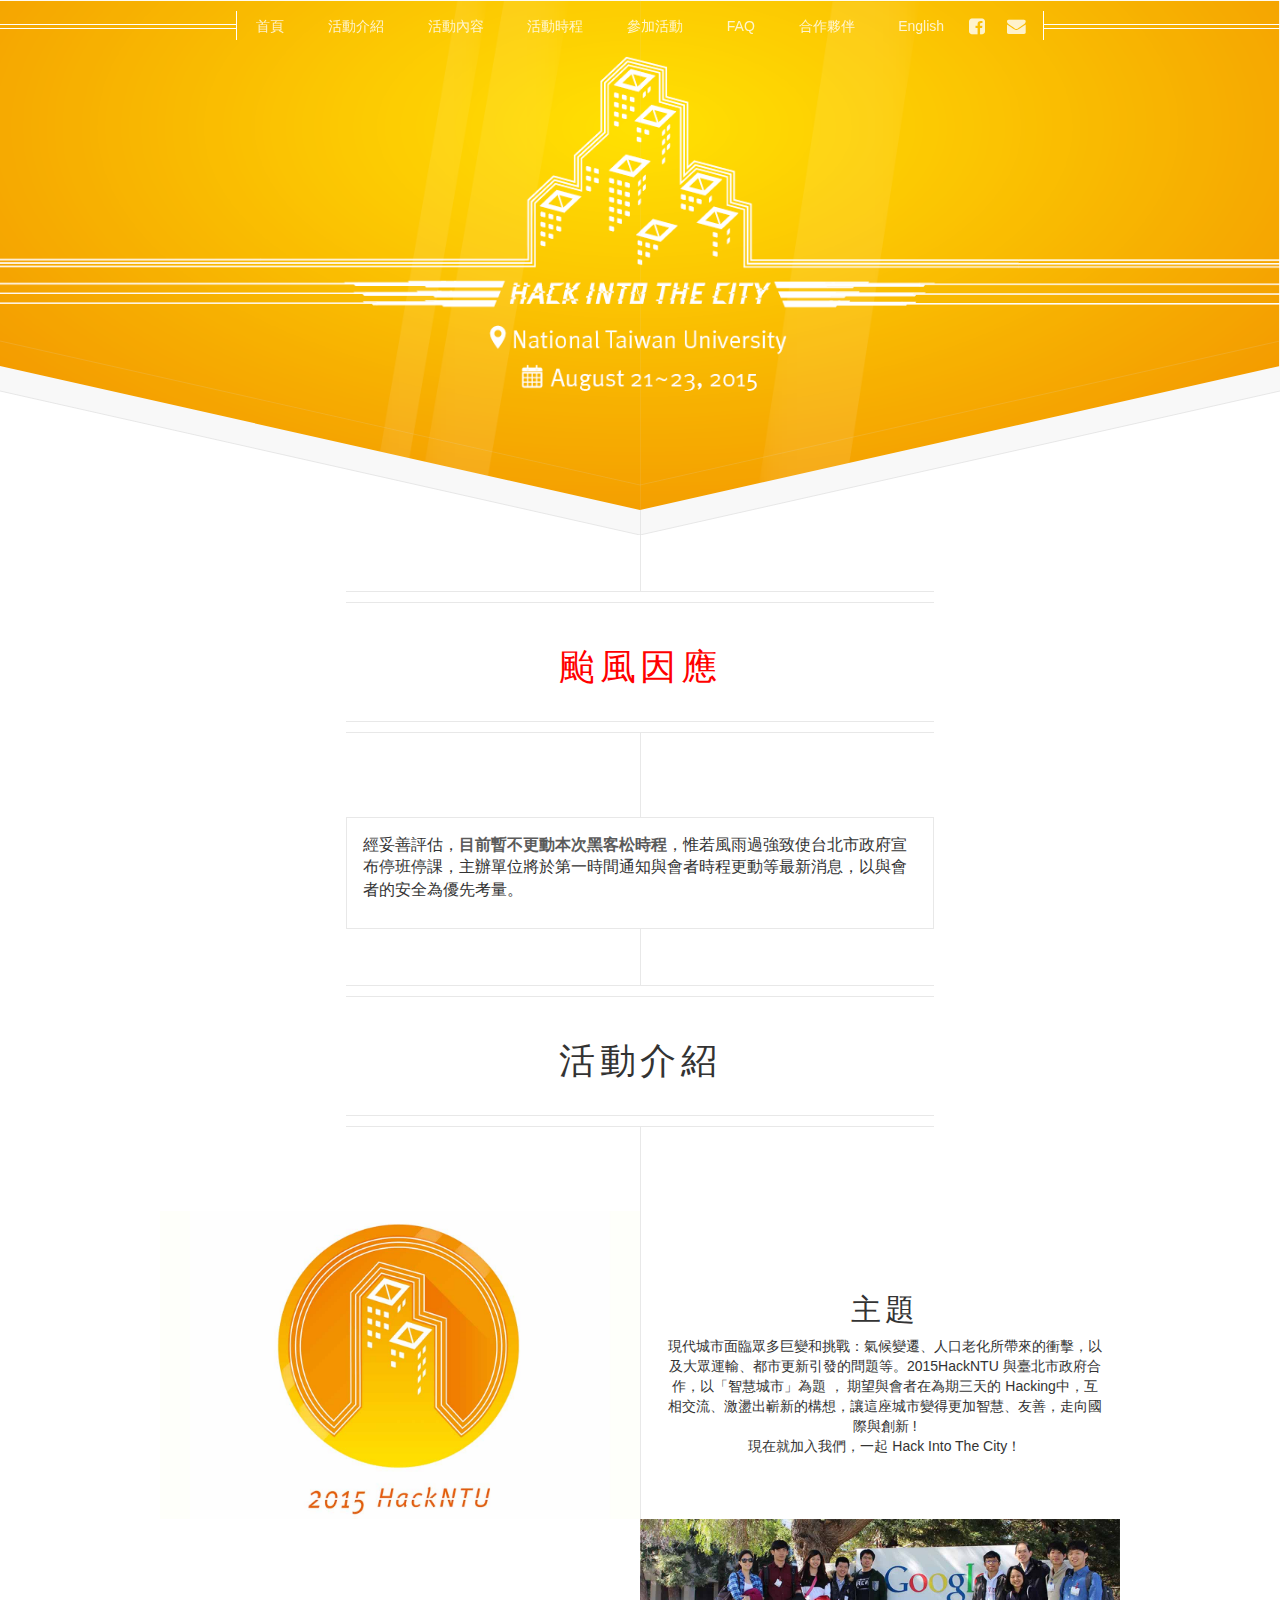
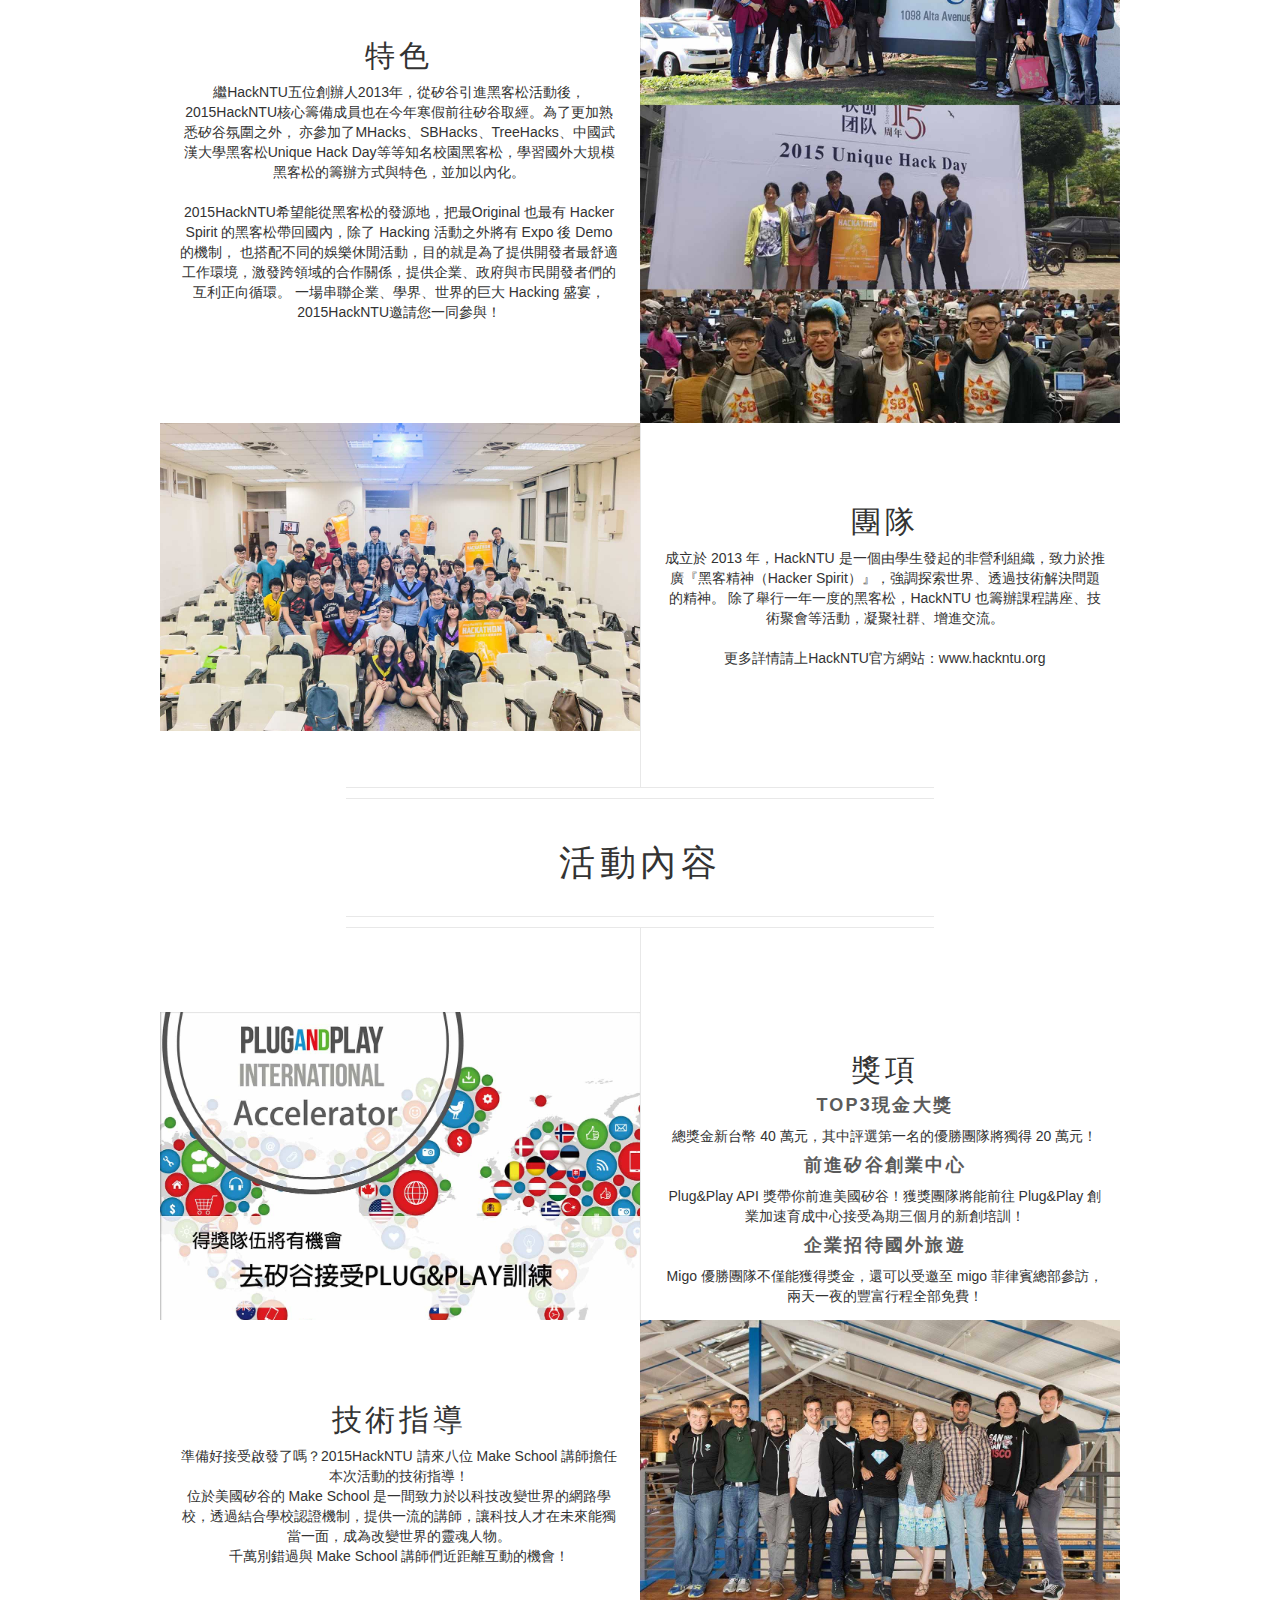
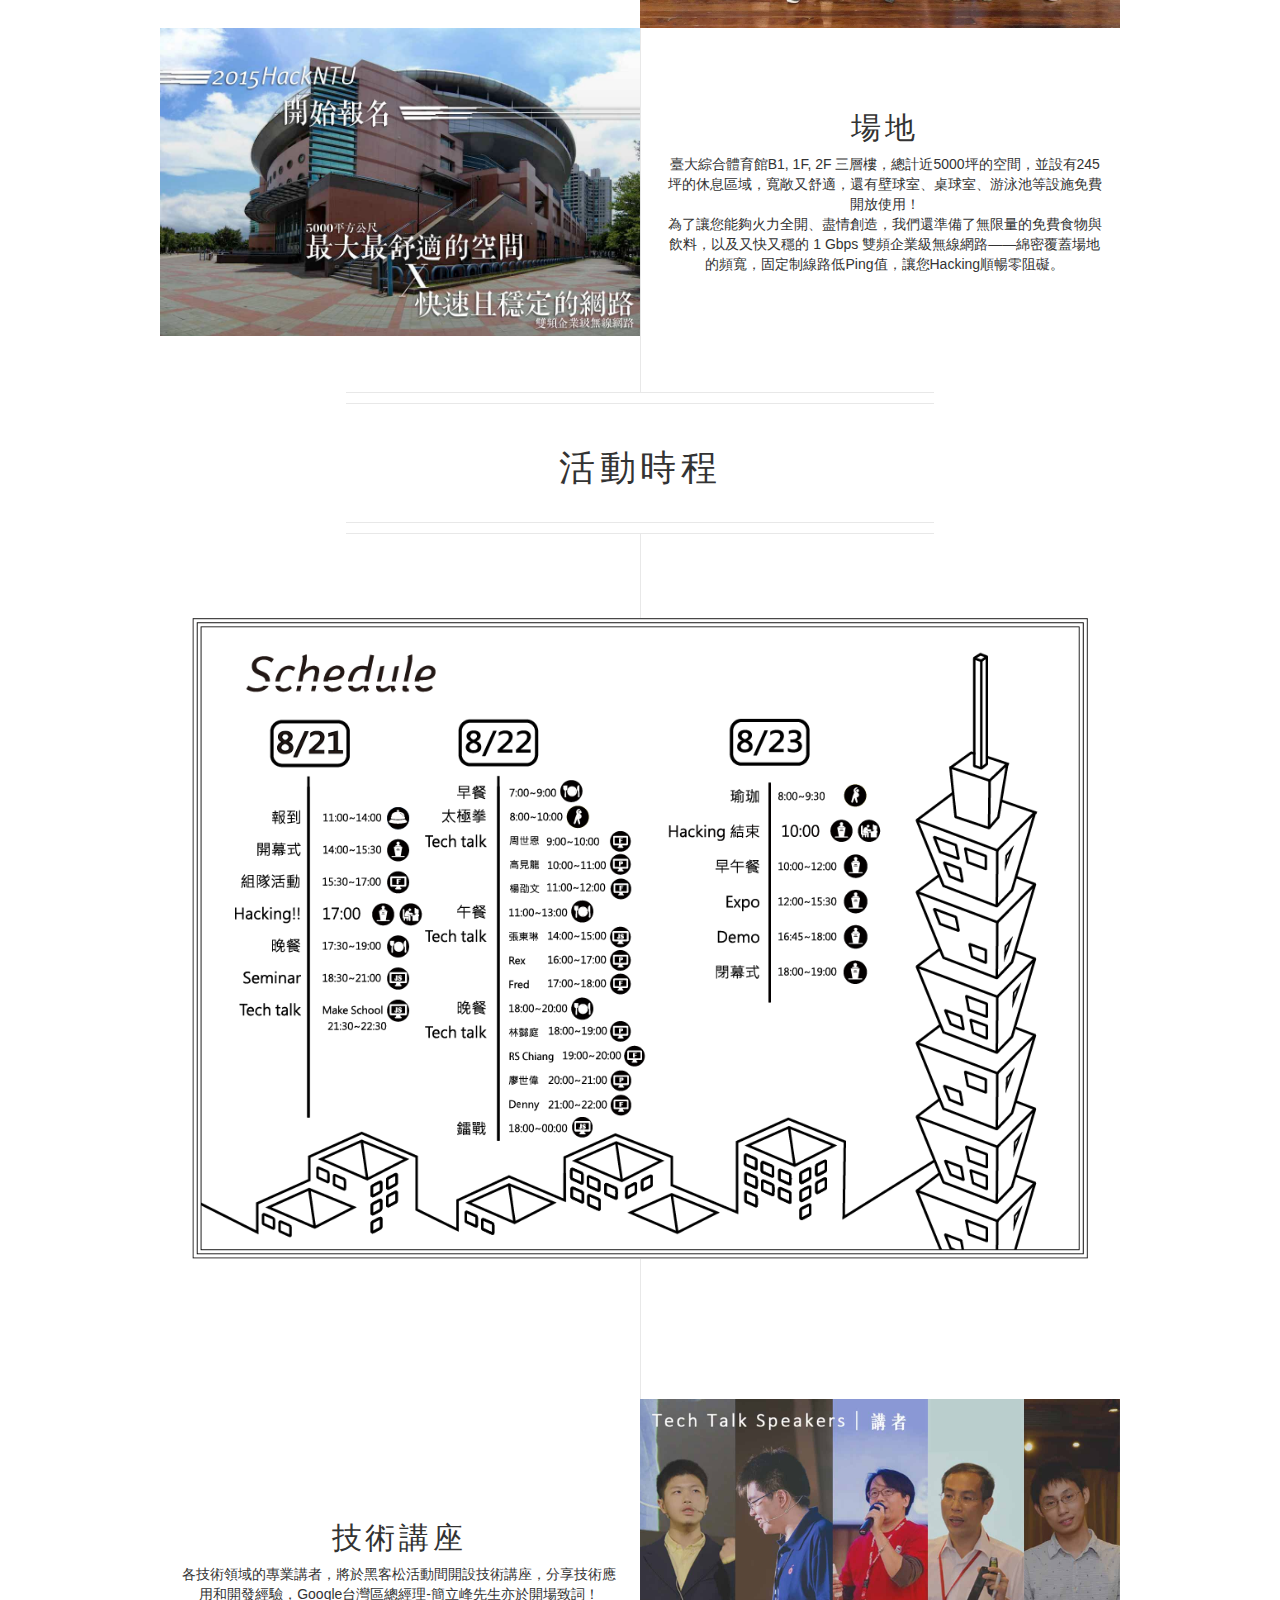
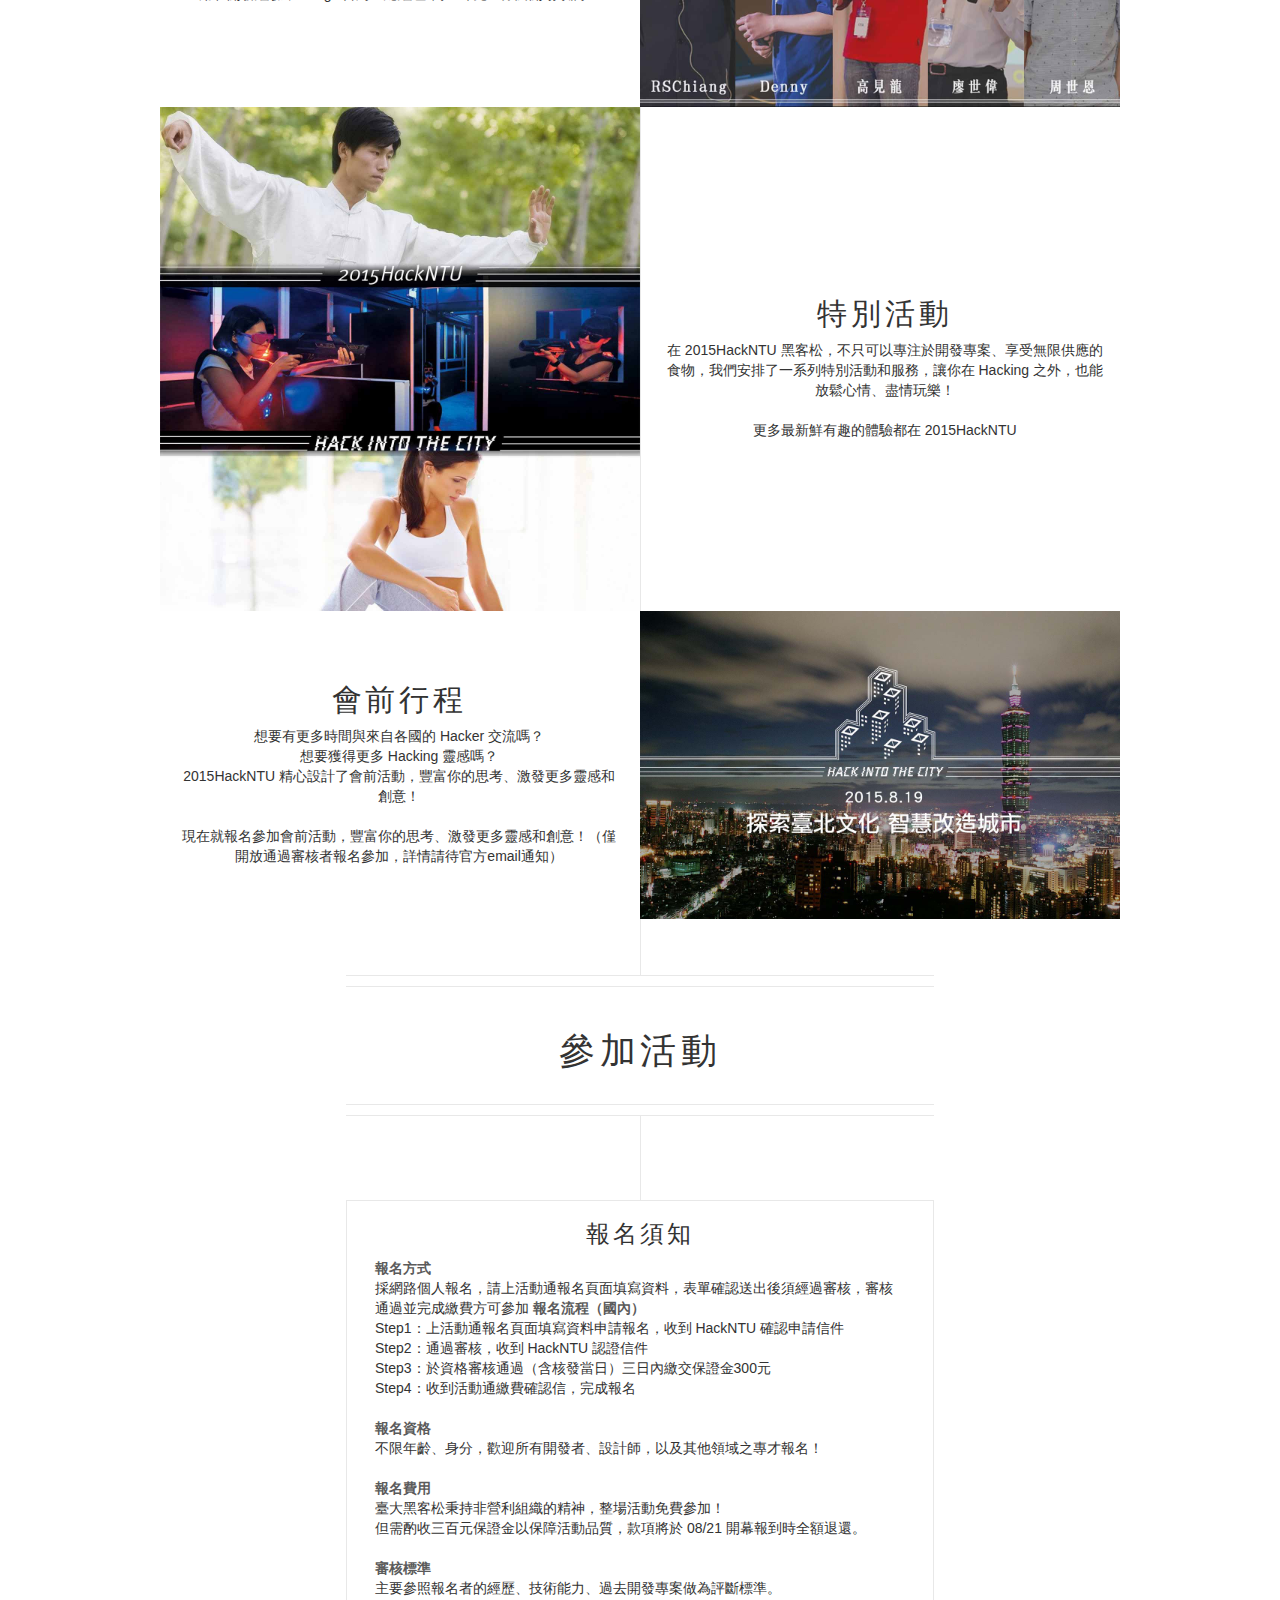
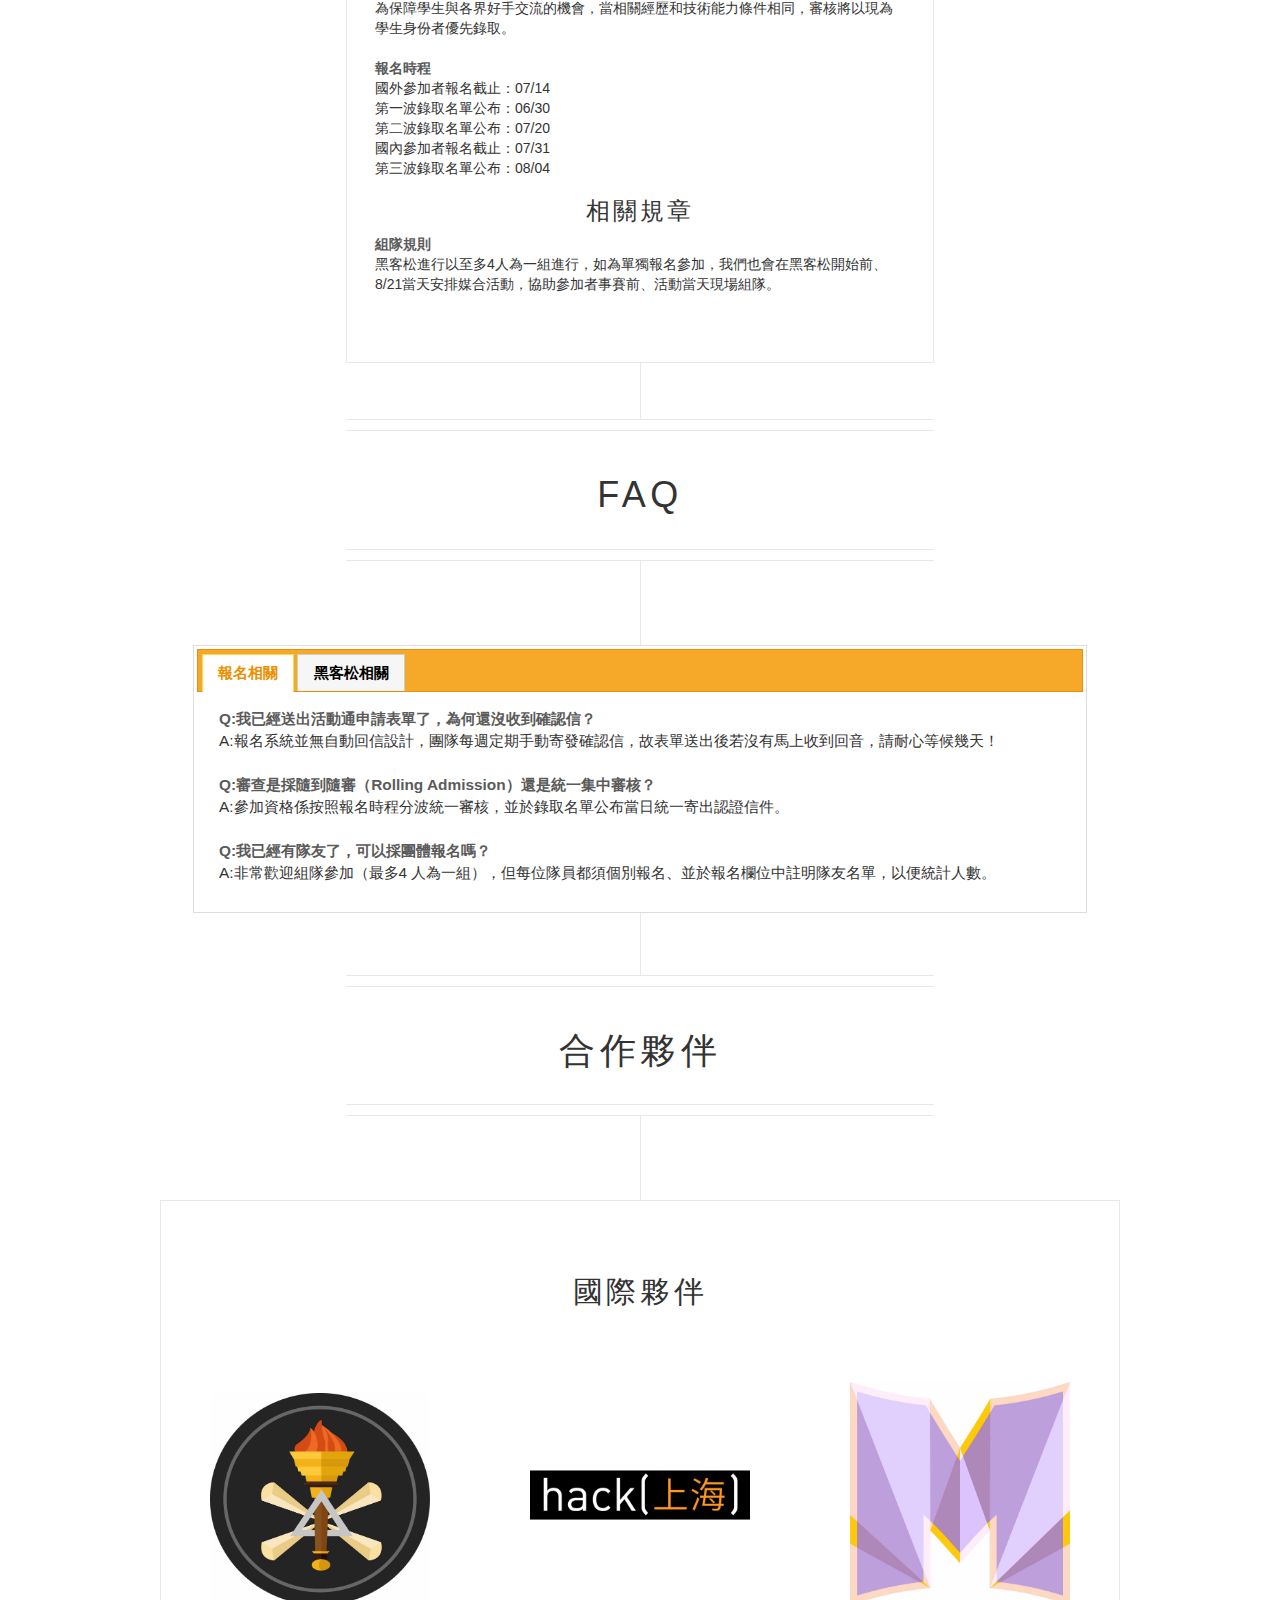
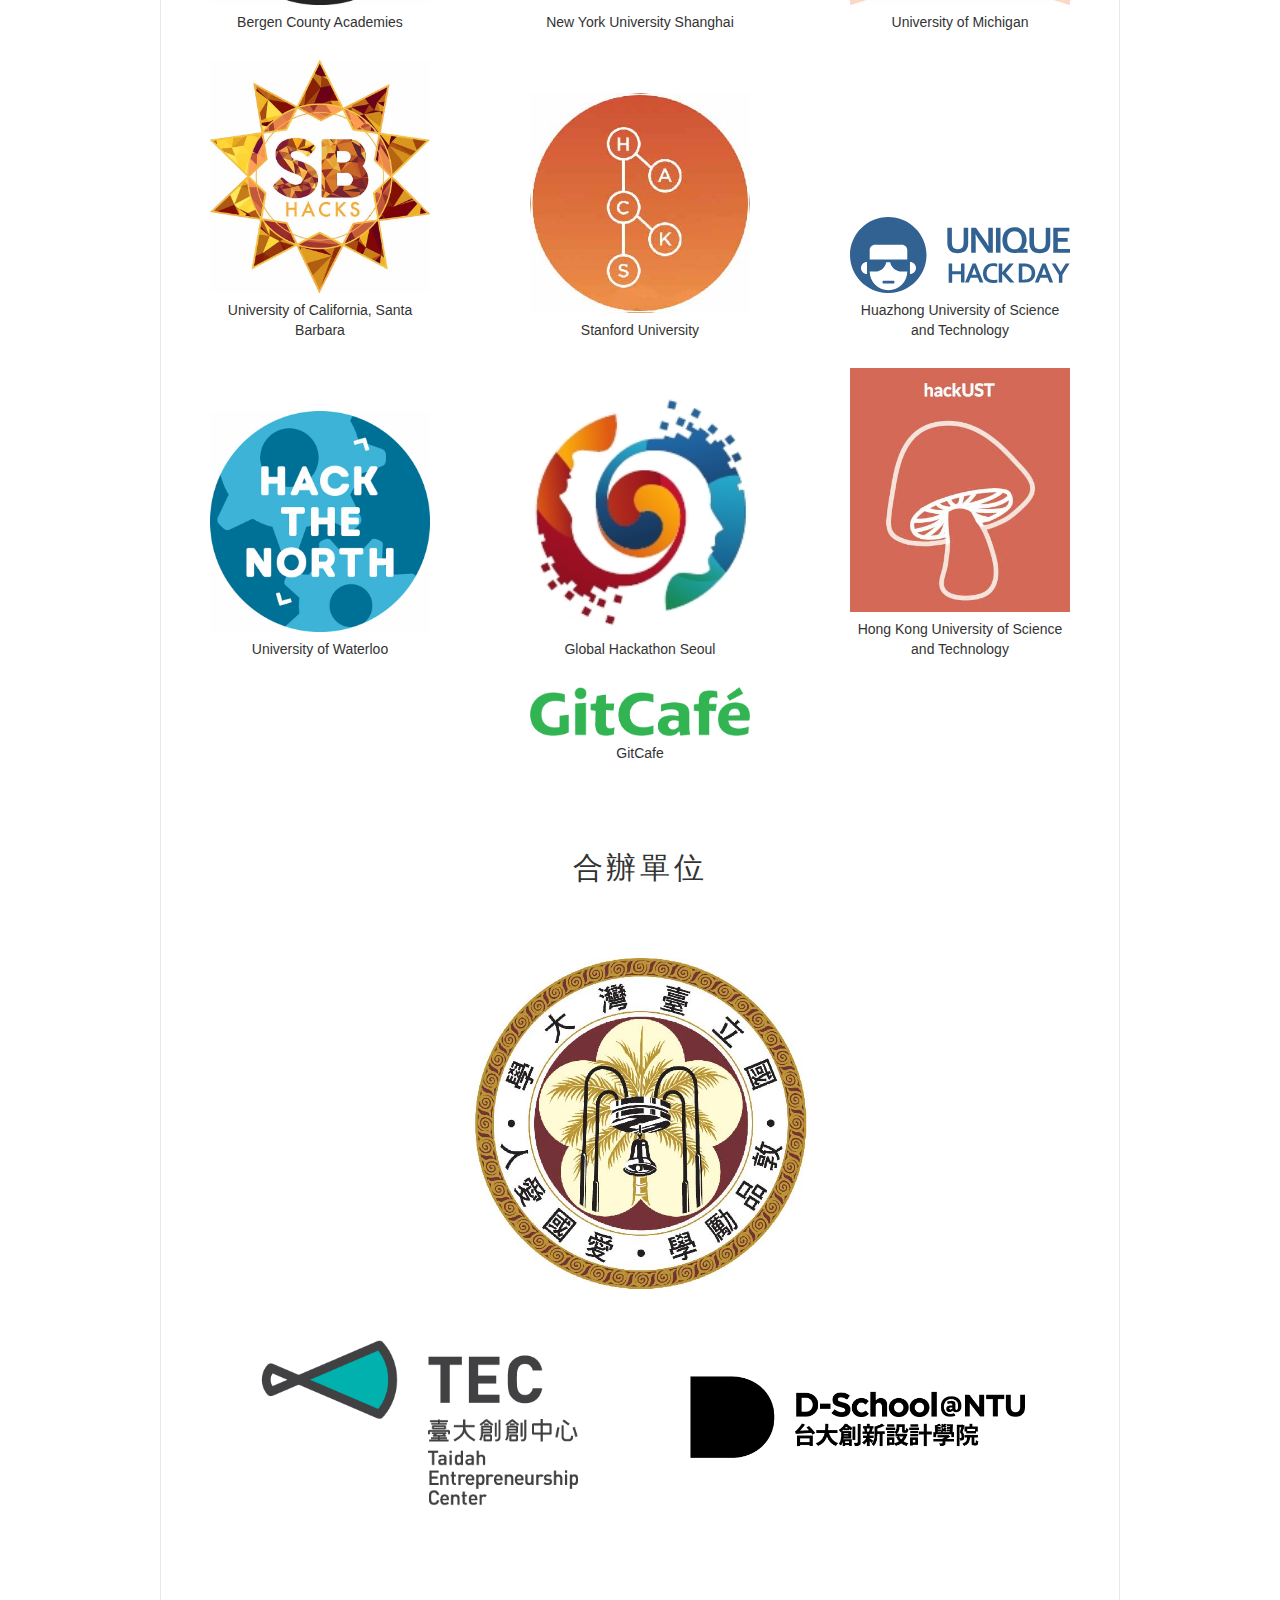
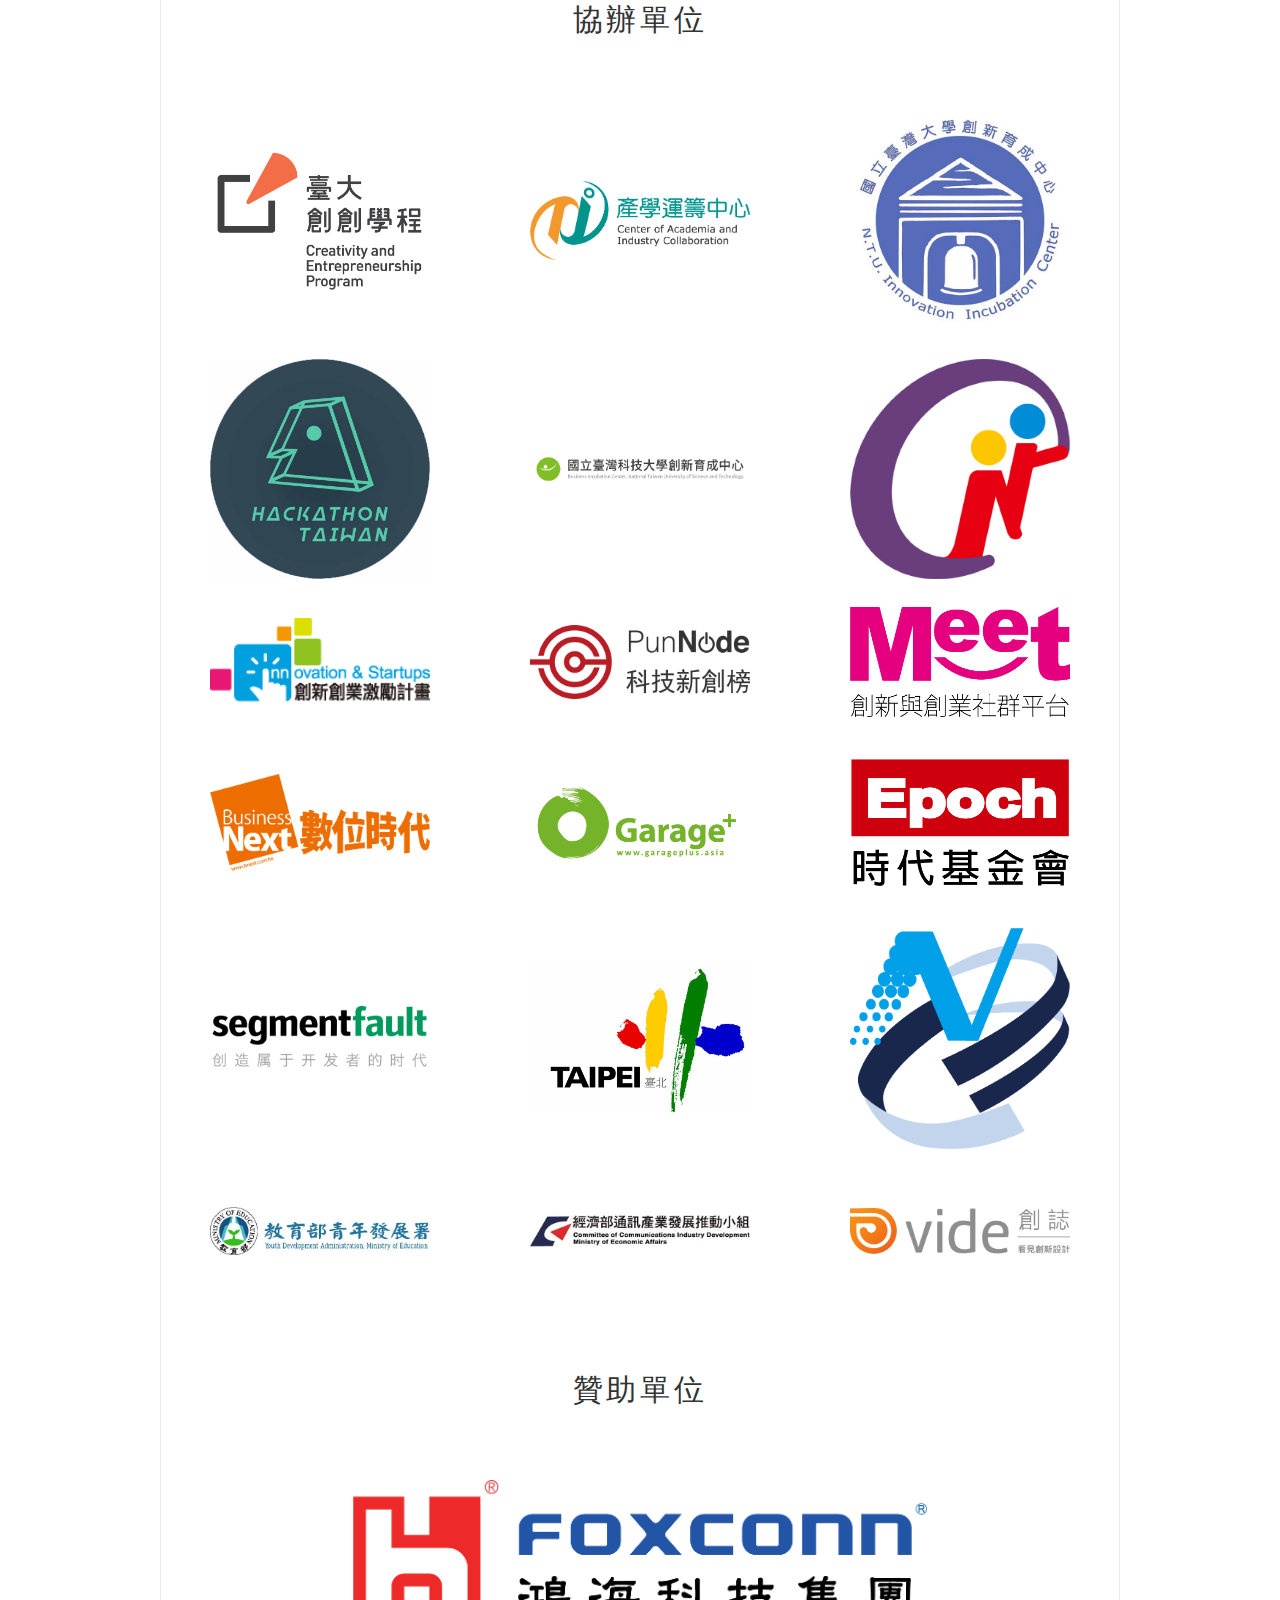
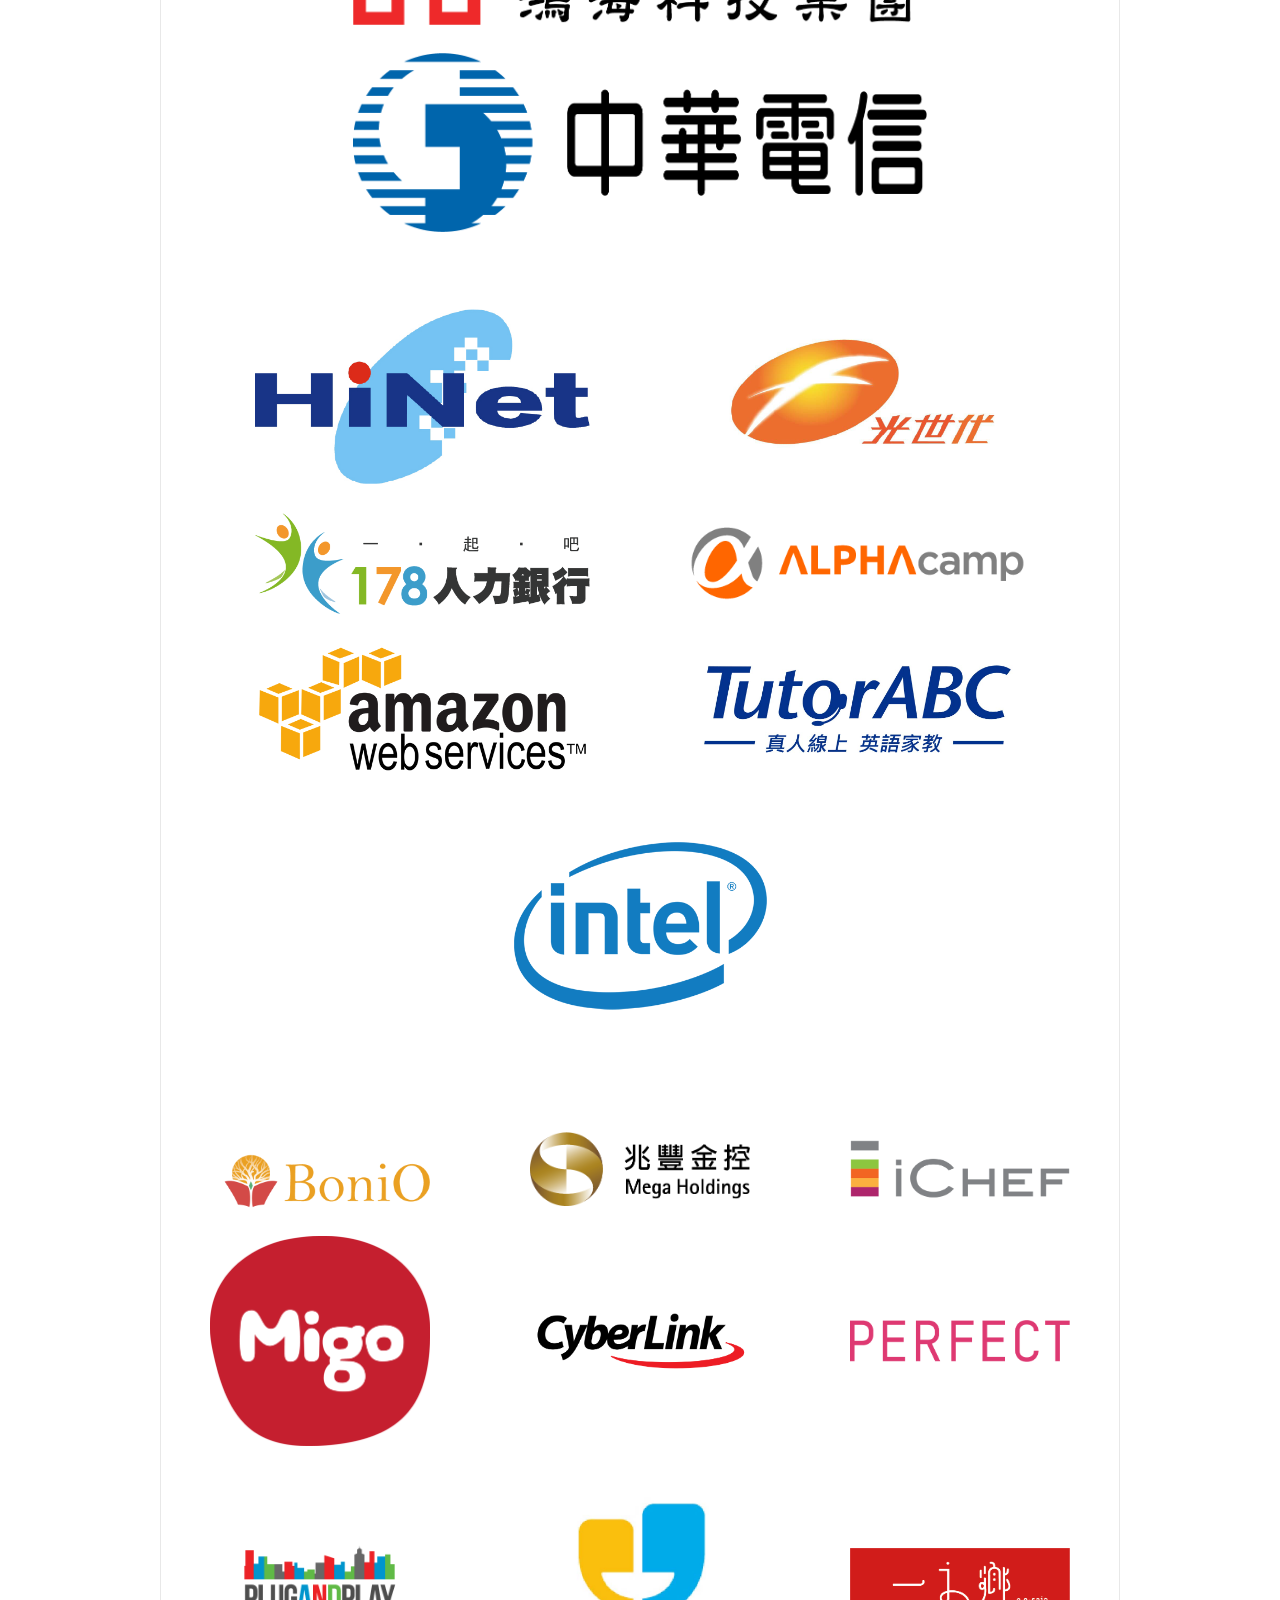
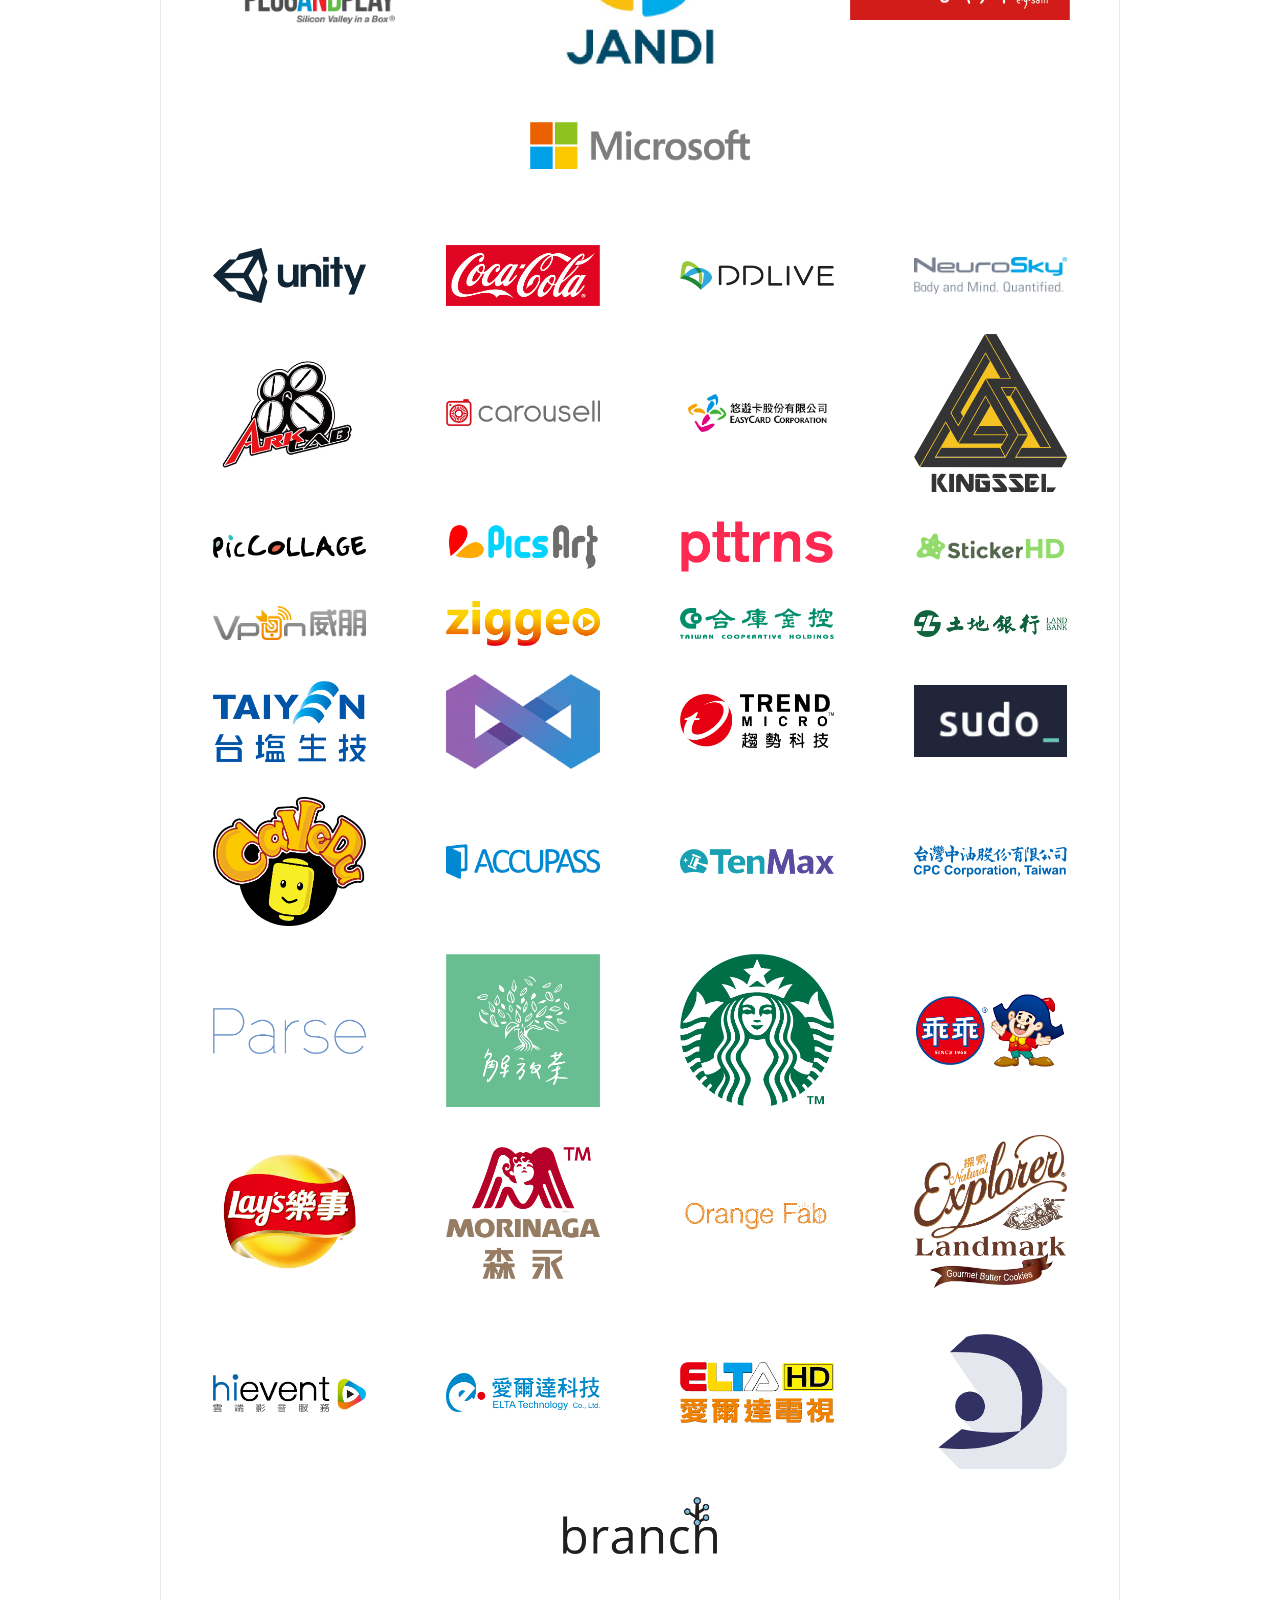
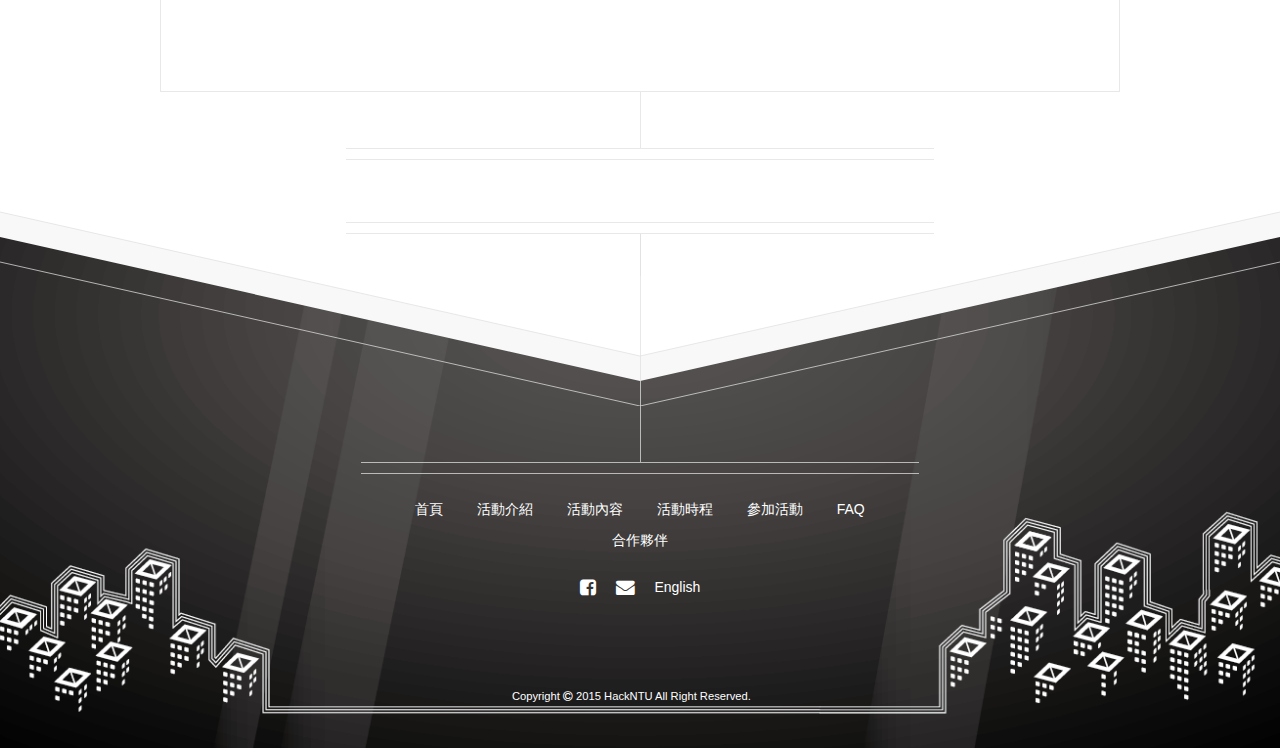
==== commit d7346229: "over" ====
--- a/index.html
+++ b/index.html
@@ -63,7 +63,7 @@
 <div id="header">
 
 
-
+<!--
 	<div id="apply_button">
 		<img id="but" class="hvr-bounce-in" src="images/apply_button.png" onclick="btnApplyOnClick(event)">
 		<a href="http://hackntu.hievent.hinet.net/live" target="_blank">
@@ -71,8 +71,7 @@
 		<a href="http://hackntu.hievent.hinet.net/mobile/live" target="_blank">
 			<img id="btn_foreign" class="hvr-bounce-in" src="images/mob.png"></a>
 	</div>
-
-
+-->
 
 	<!-- <span class="logo icon fa-paper-plane-o"></span> -->
 	<!-- <h1>Hi. This is Directive.</h1>
@@ -95,7 +94,7 @@
 	<header class="major container 75%" id="intro">
 		<h1>活動介紹</h1>
 	</header>
-	
+
 	<div class="box alt container">
 		<section class="feature left">
 			<div class="image"><img src="images/logo.jpg" alt=""/></div>
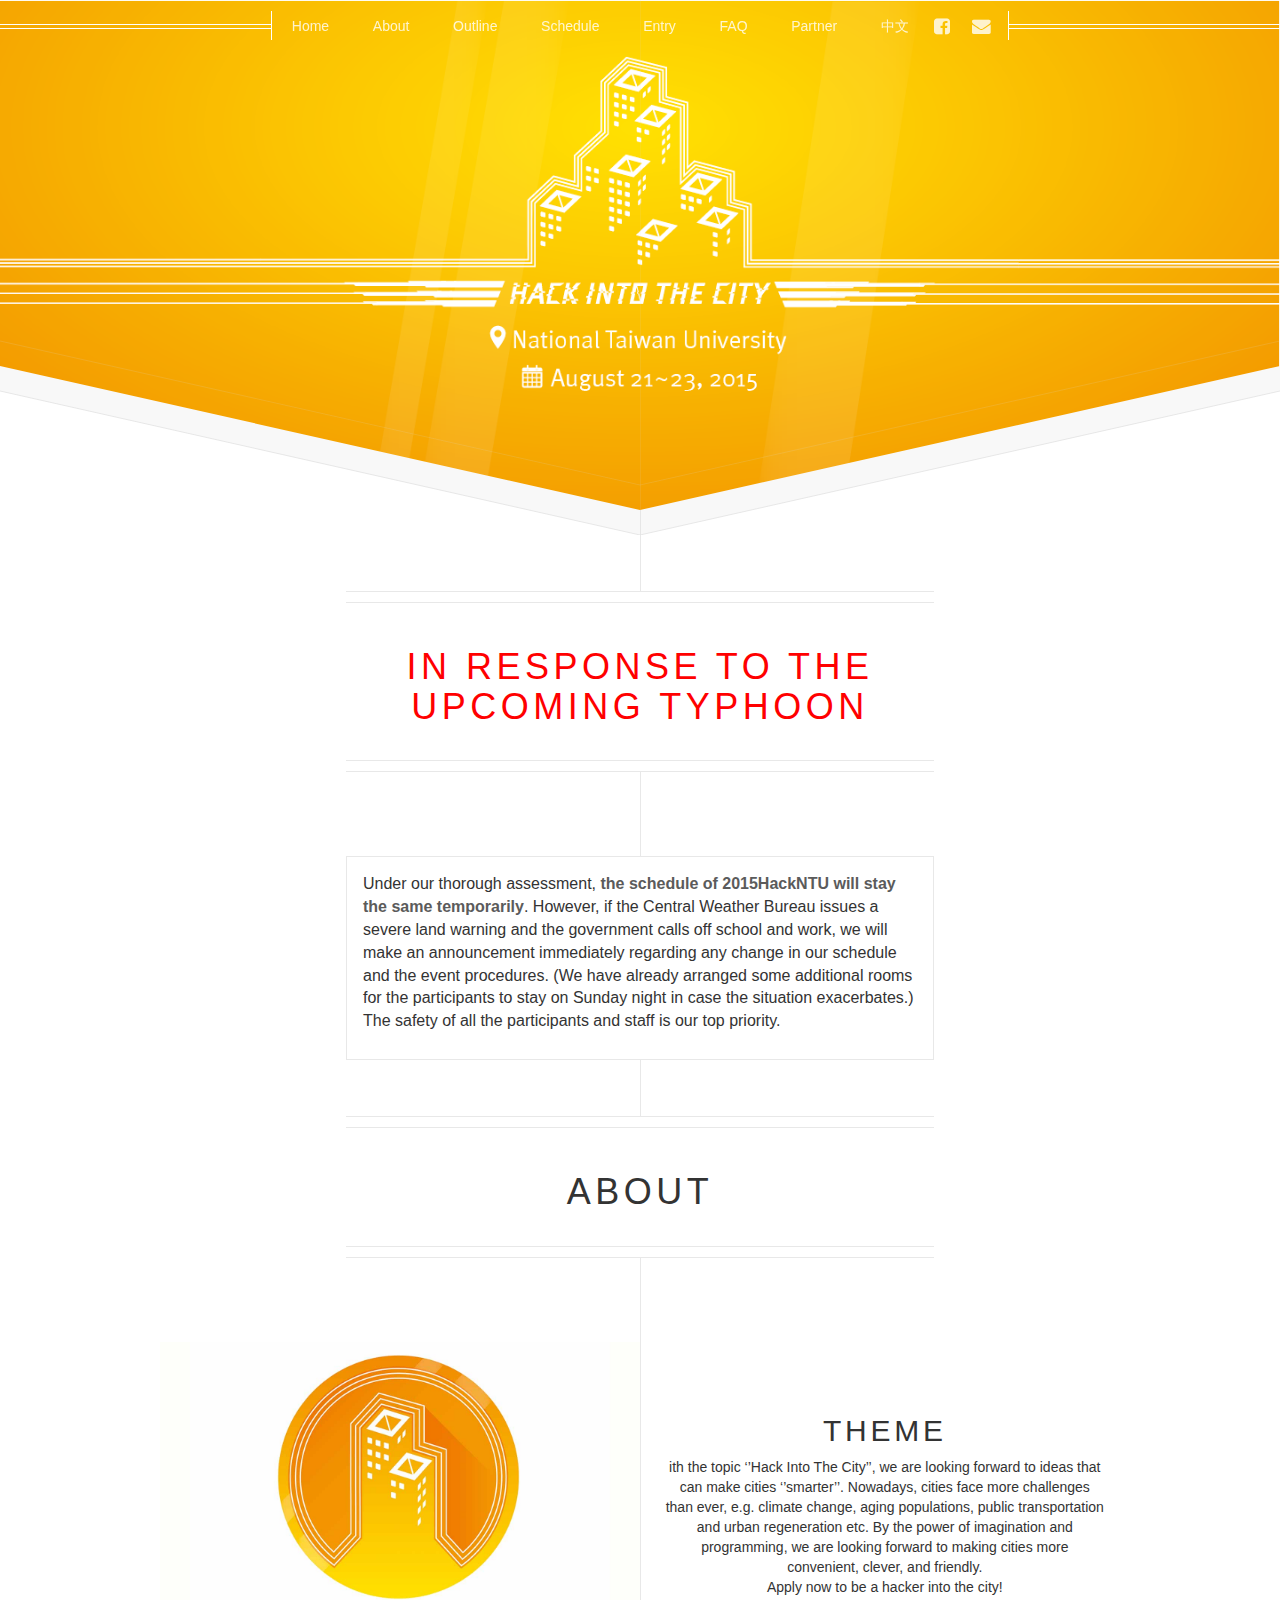
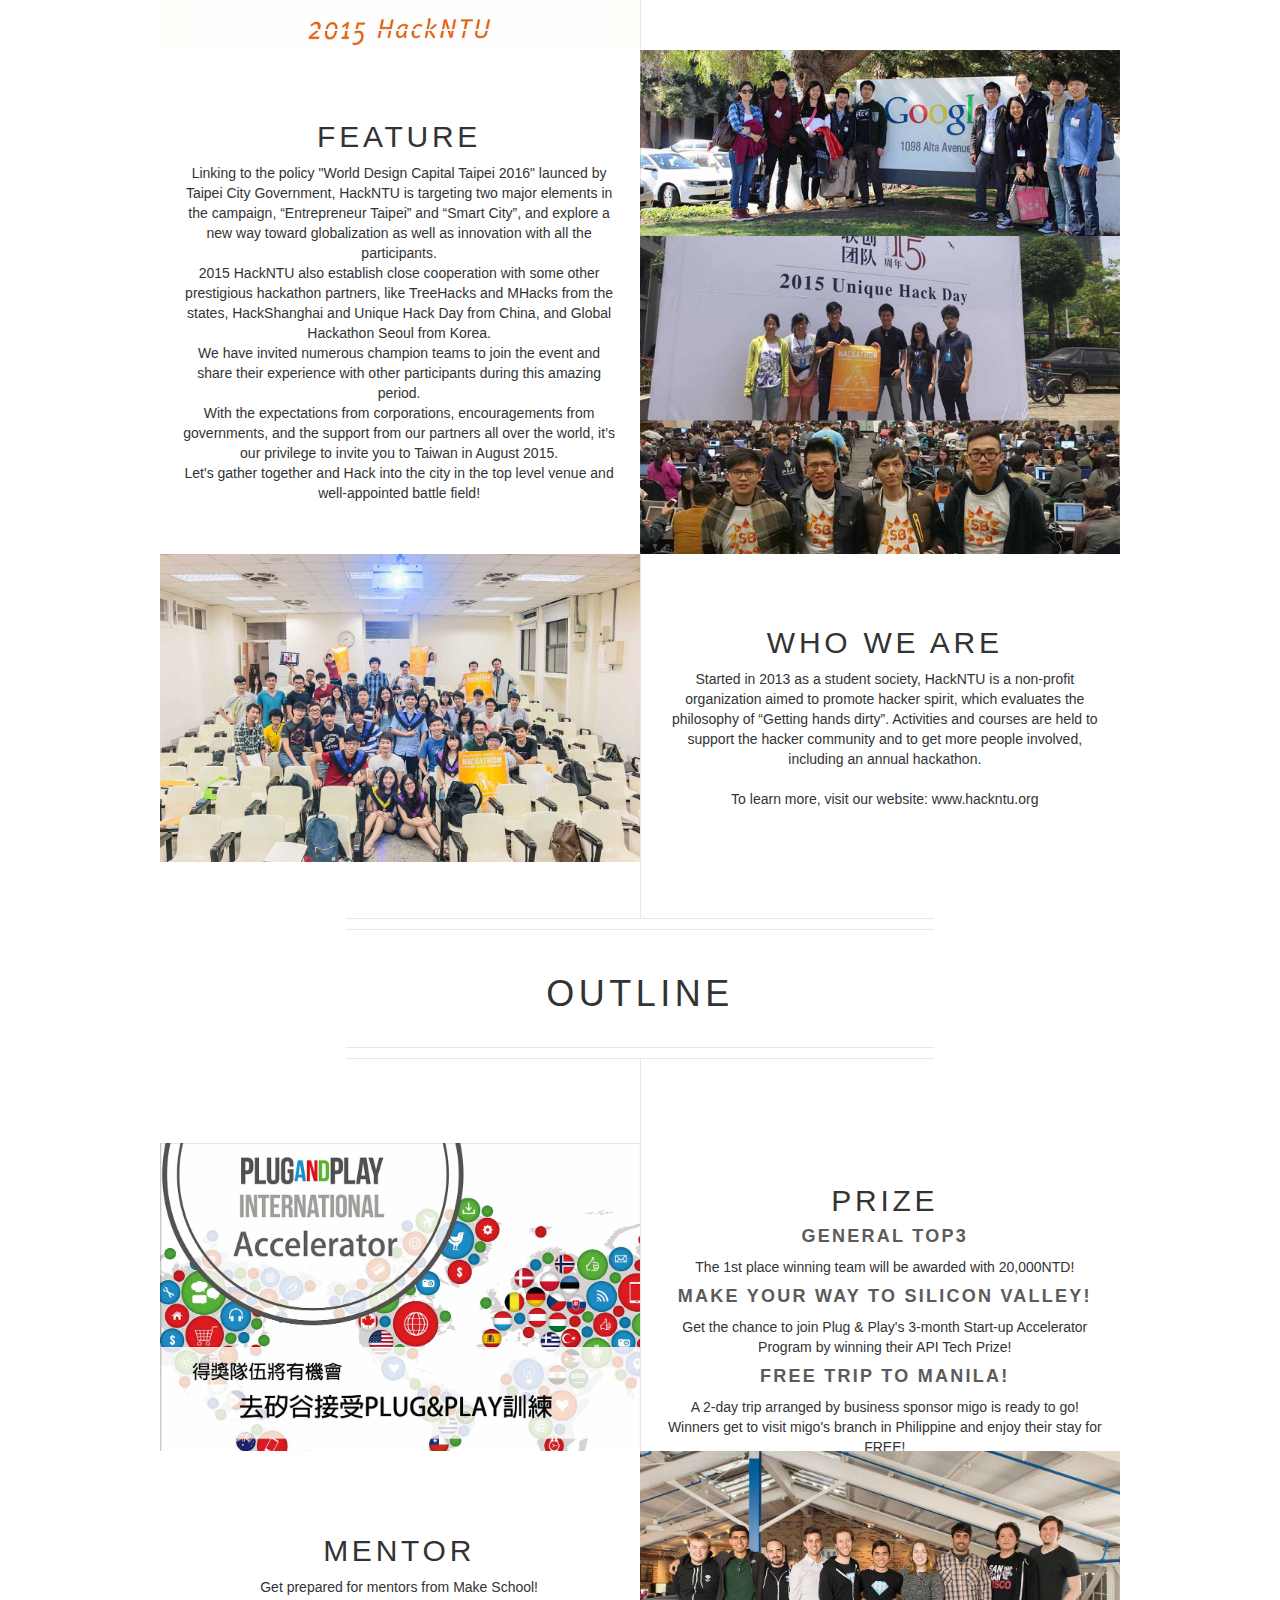
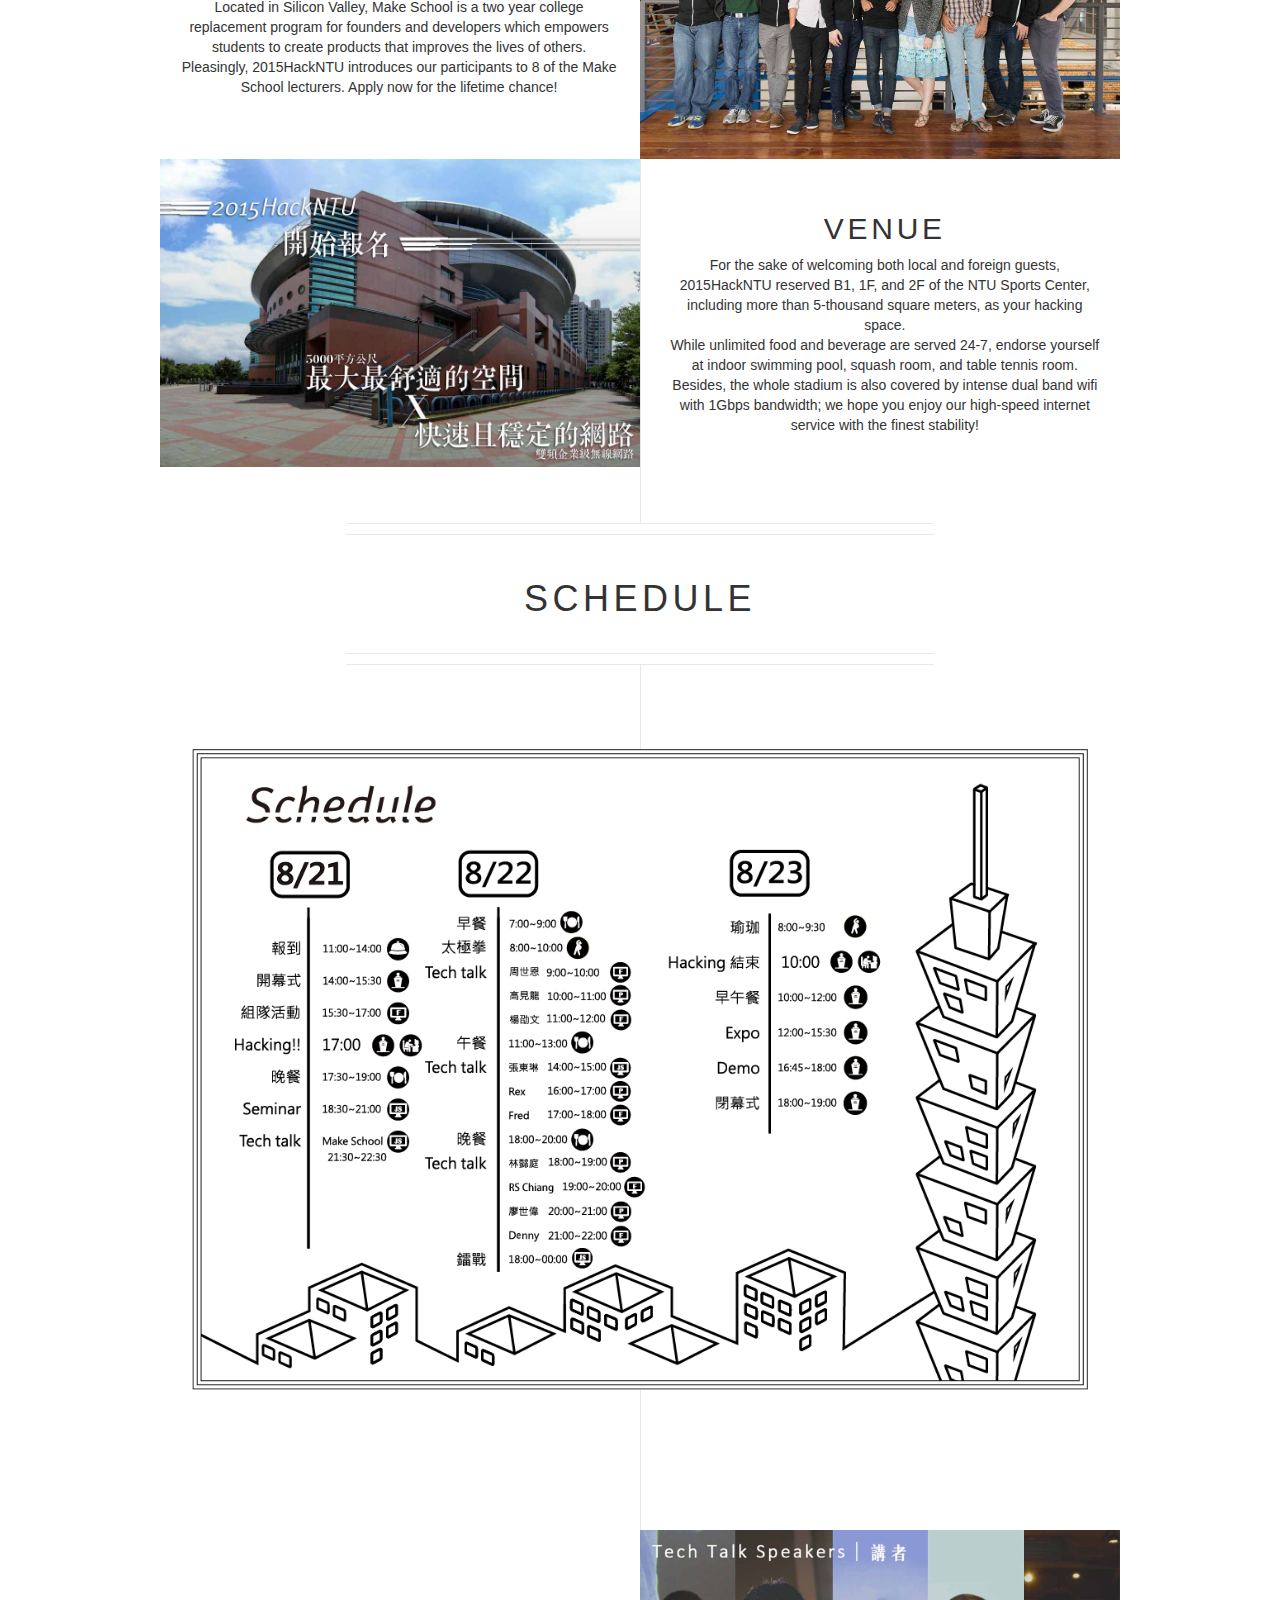
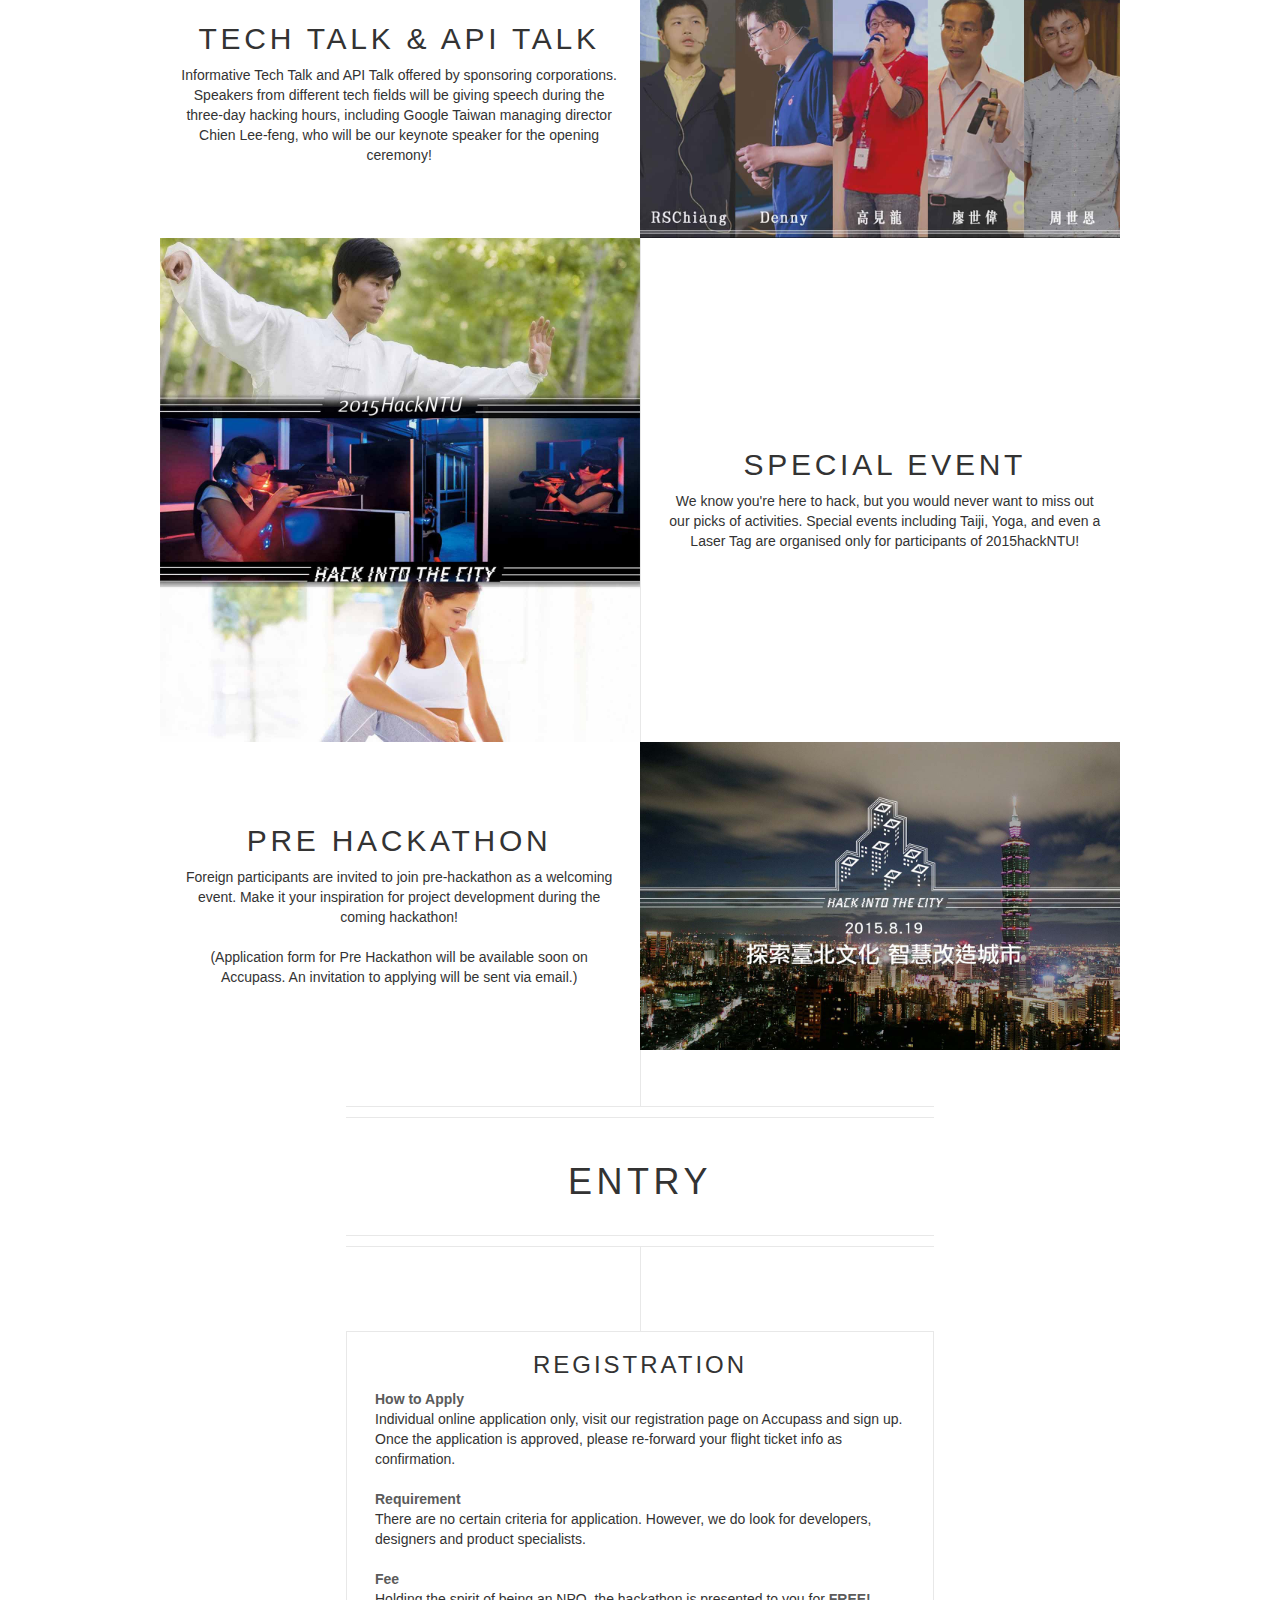
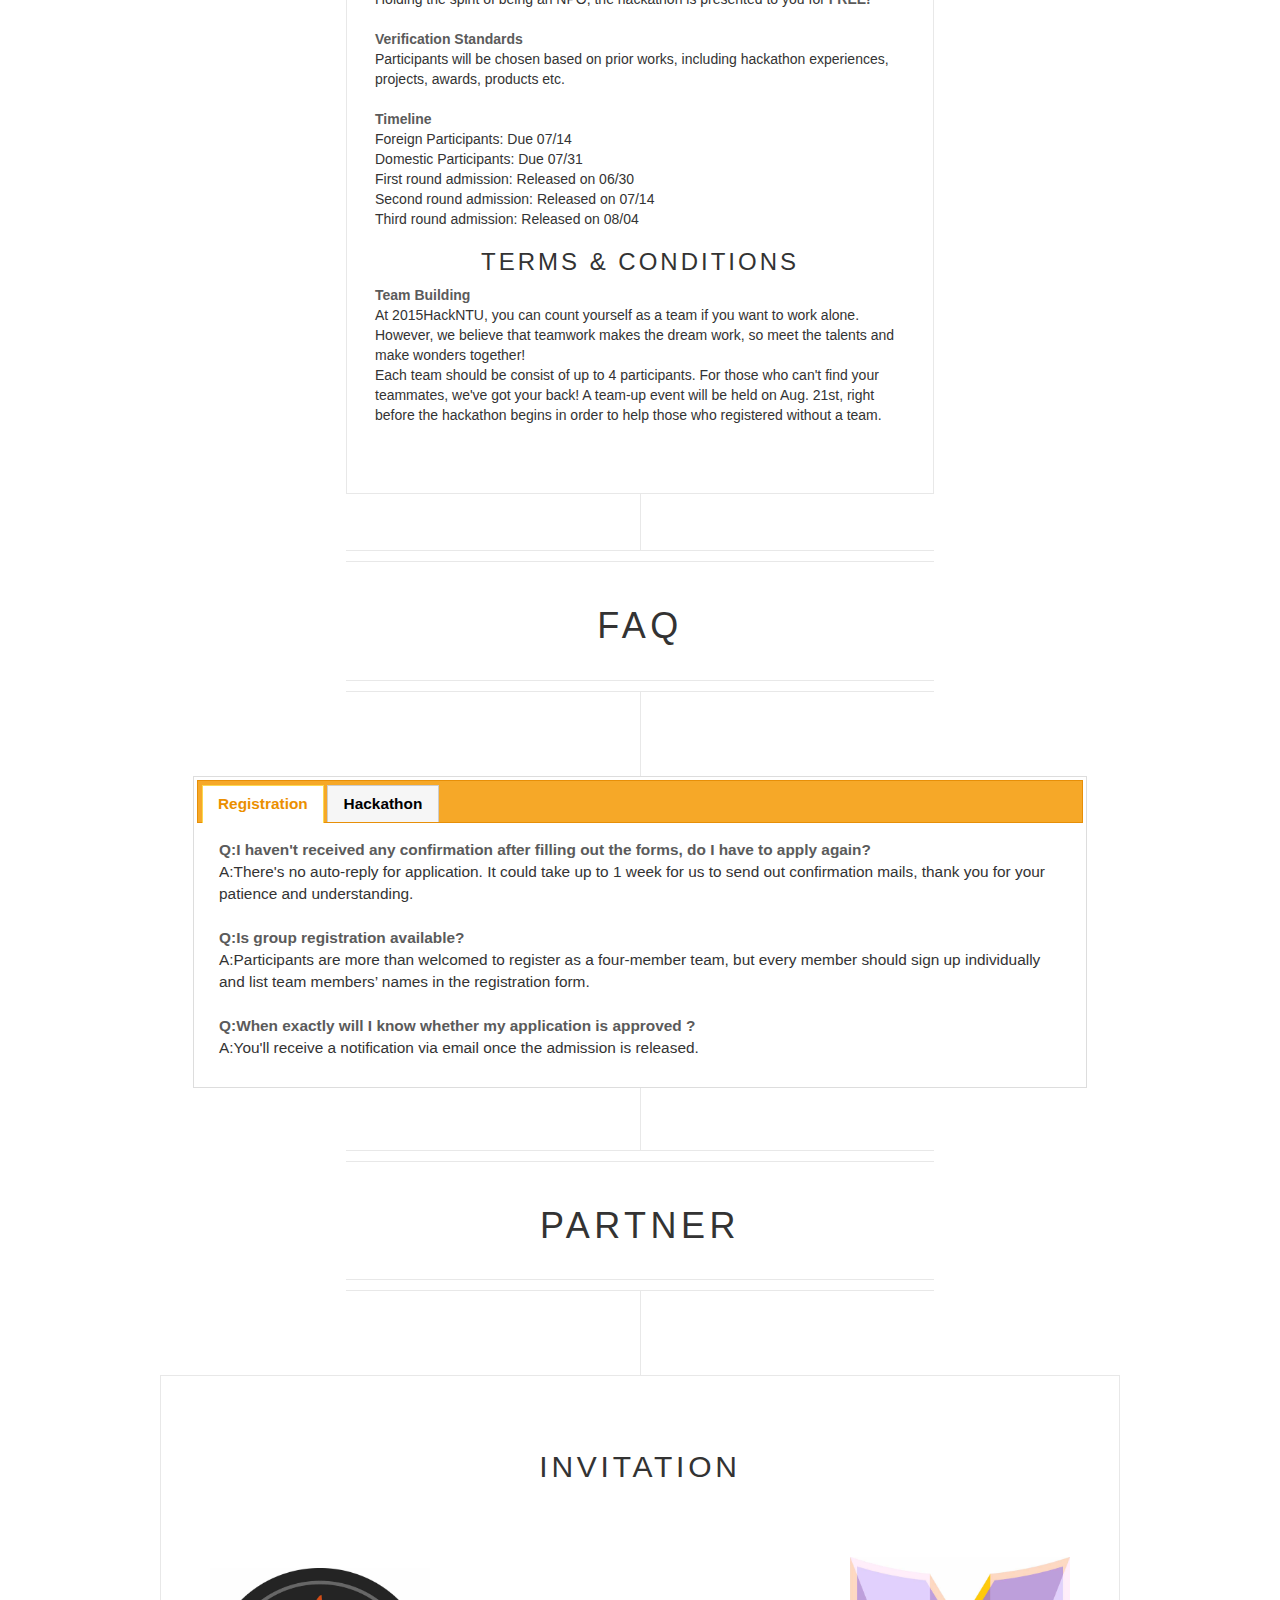
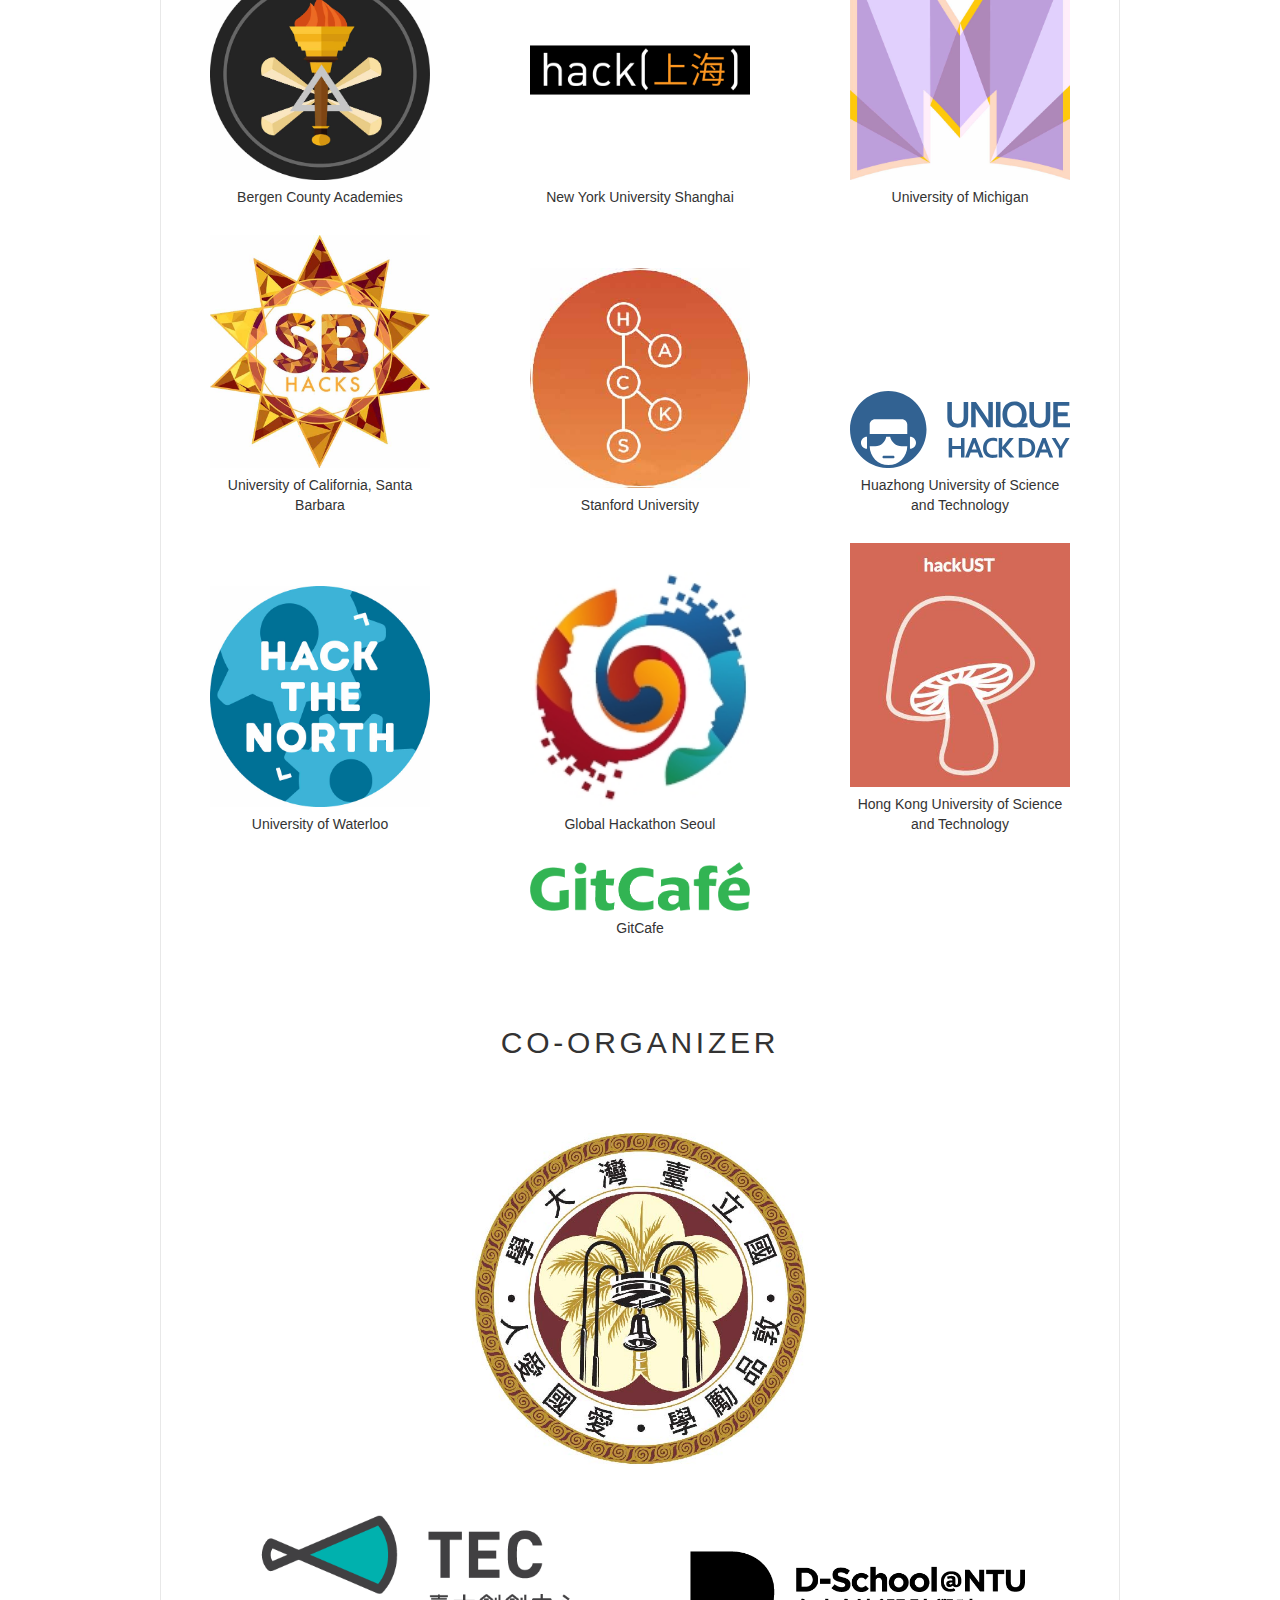
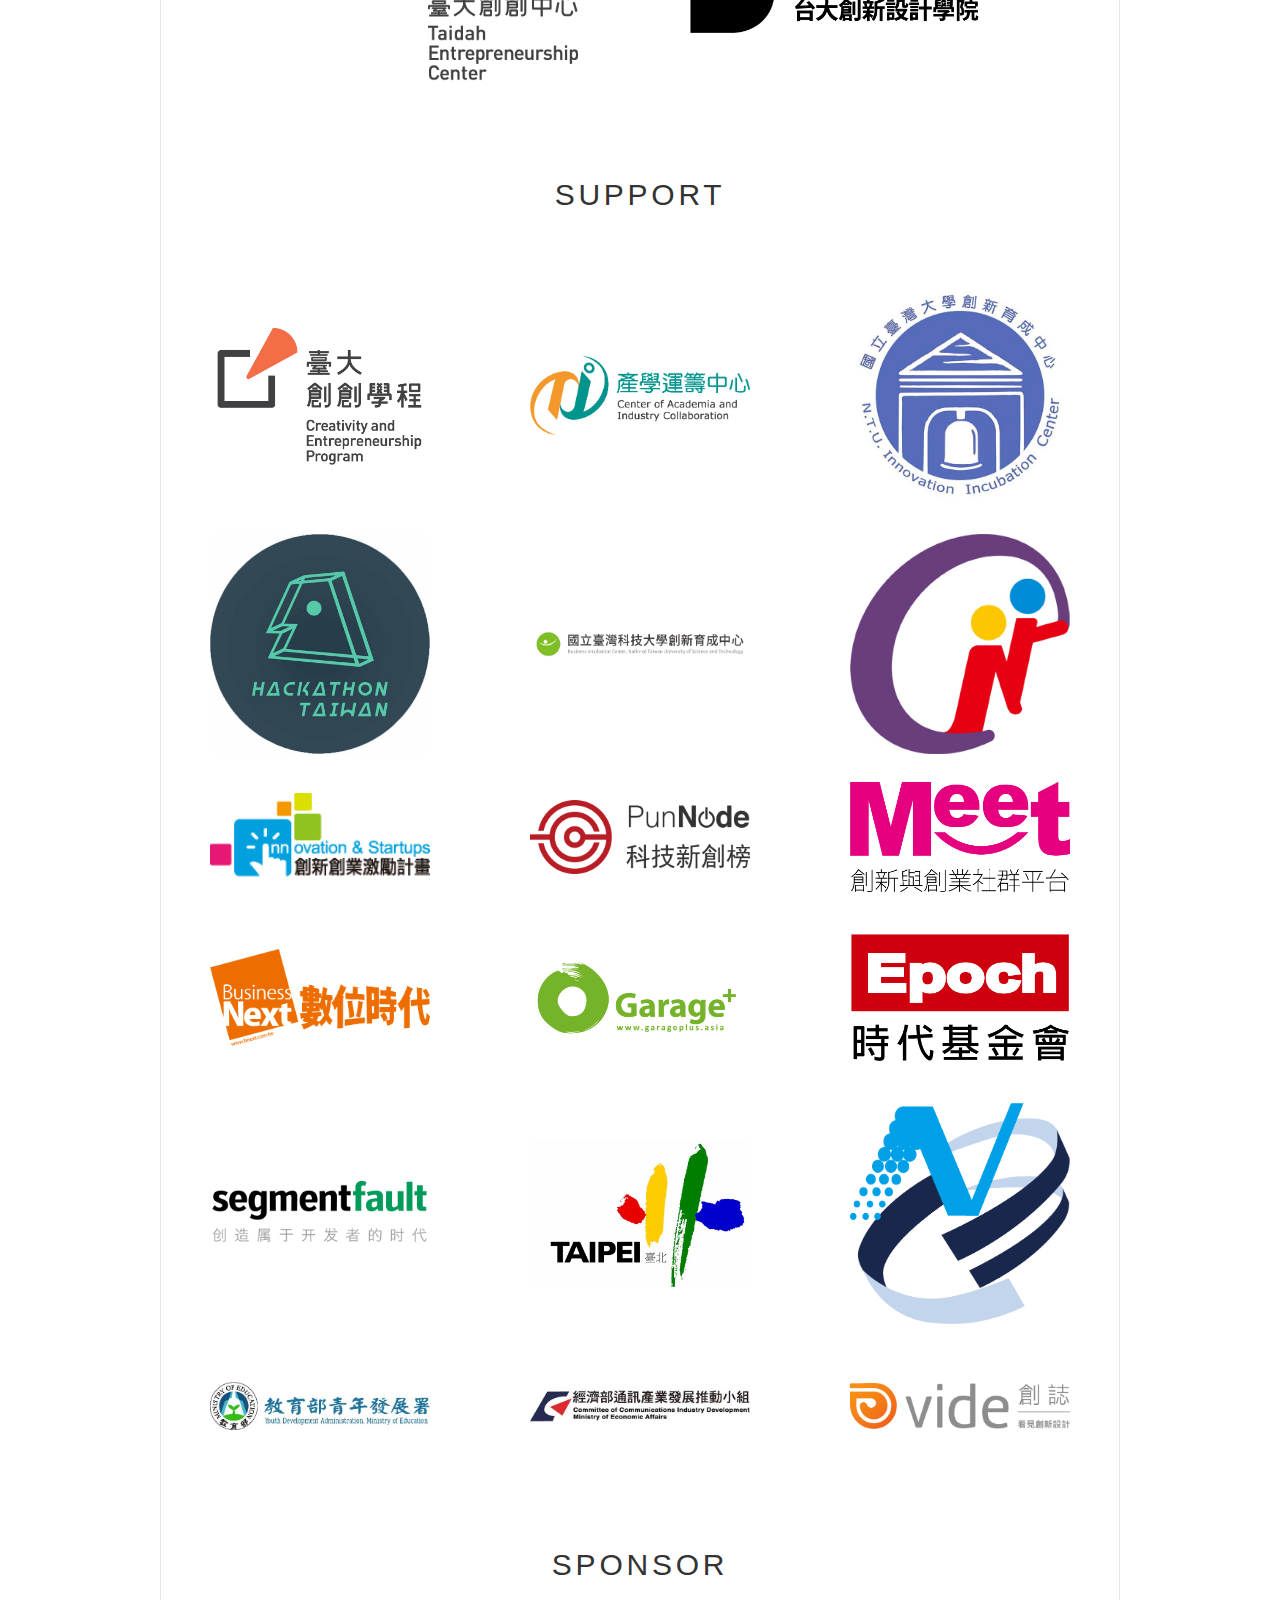
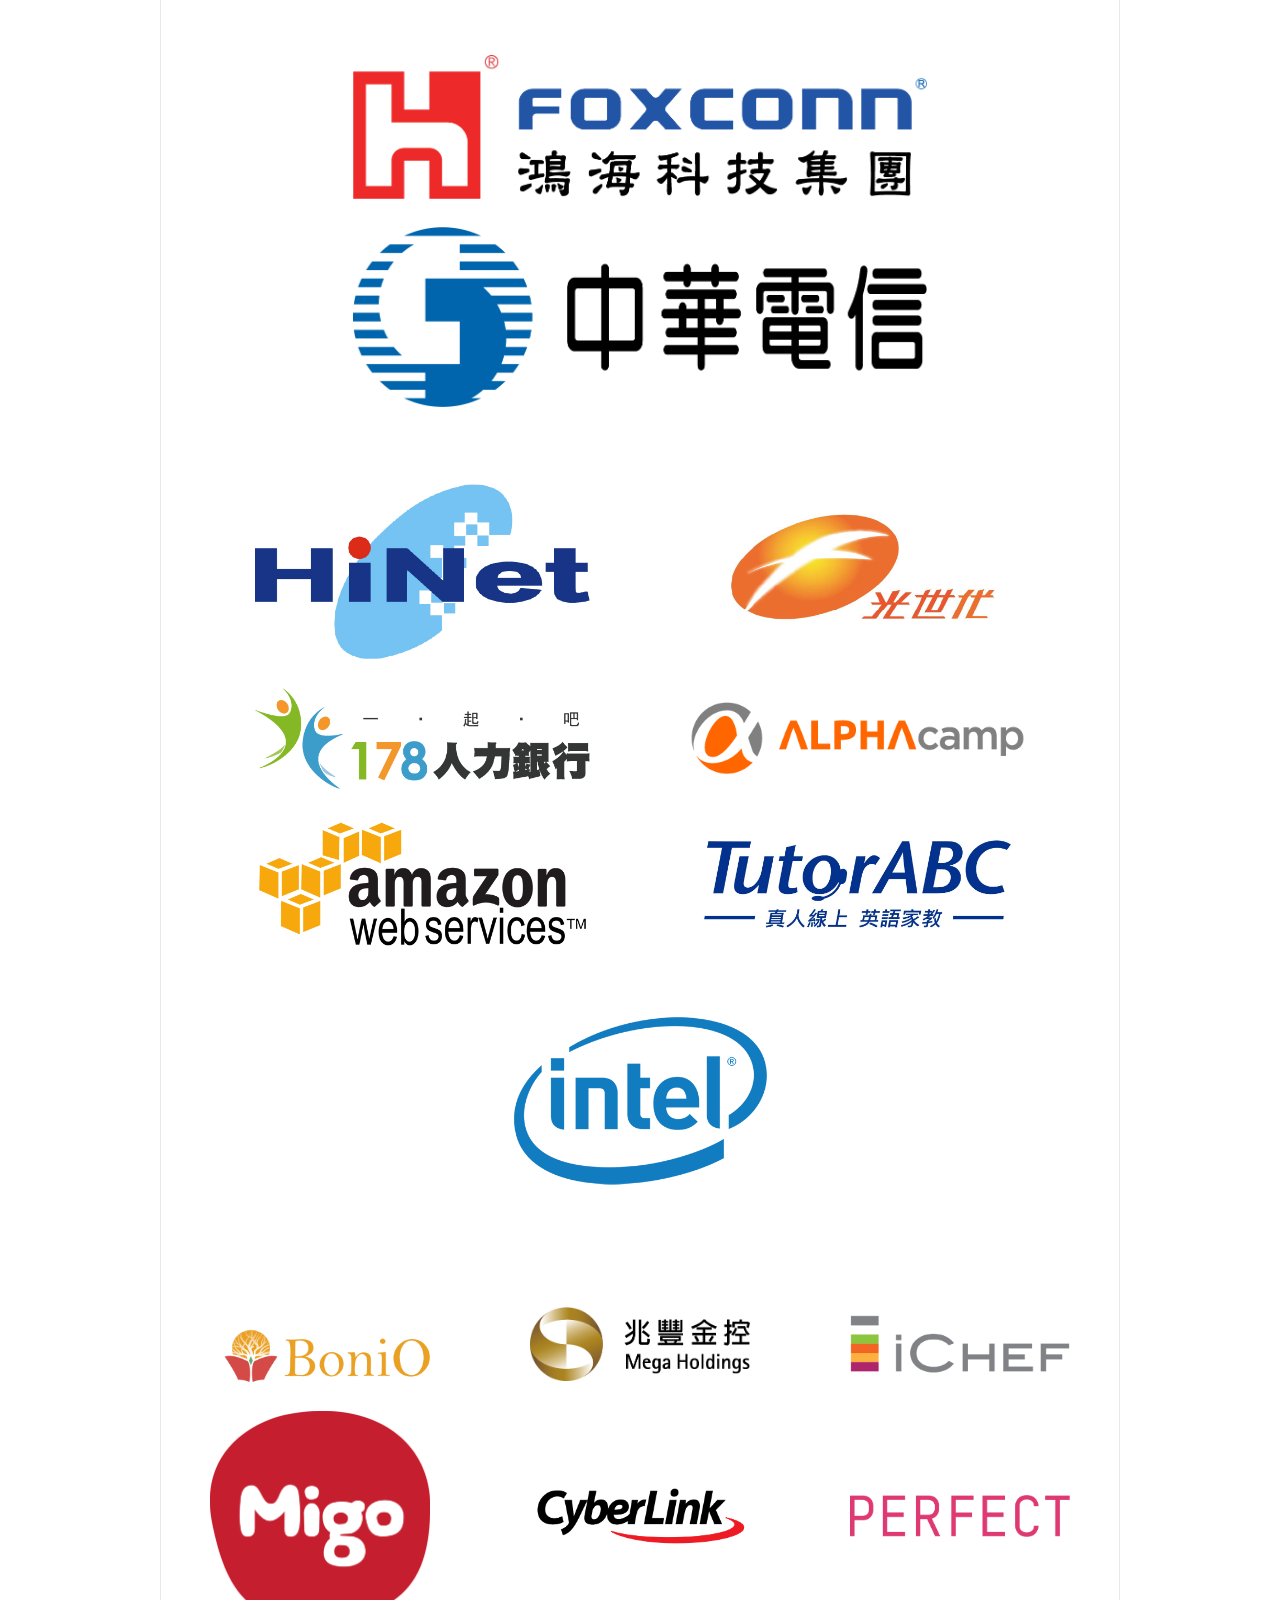
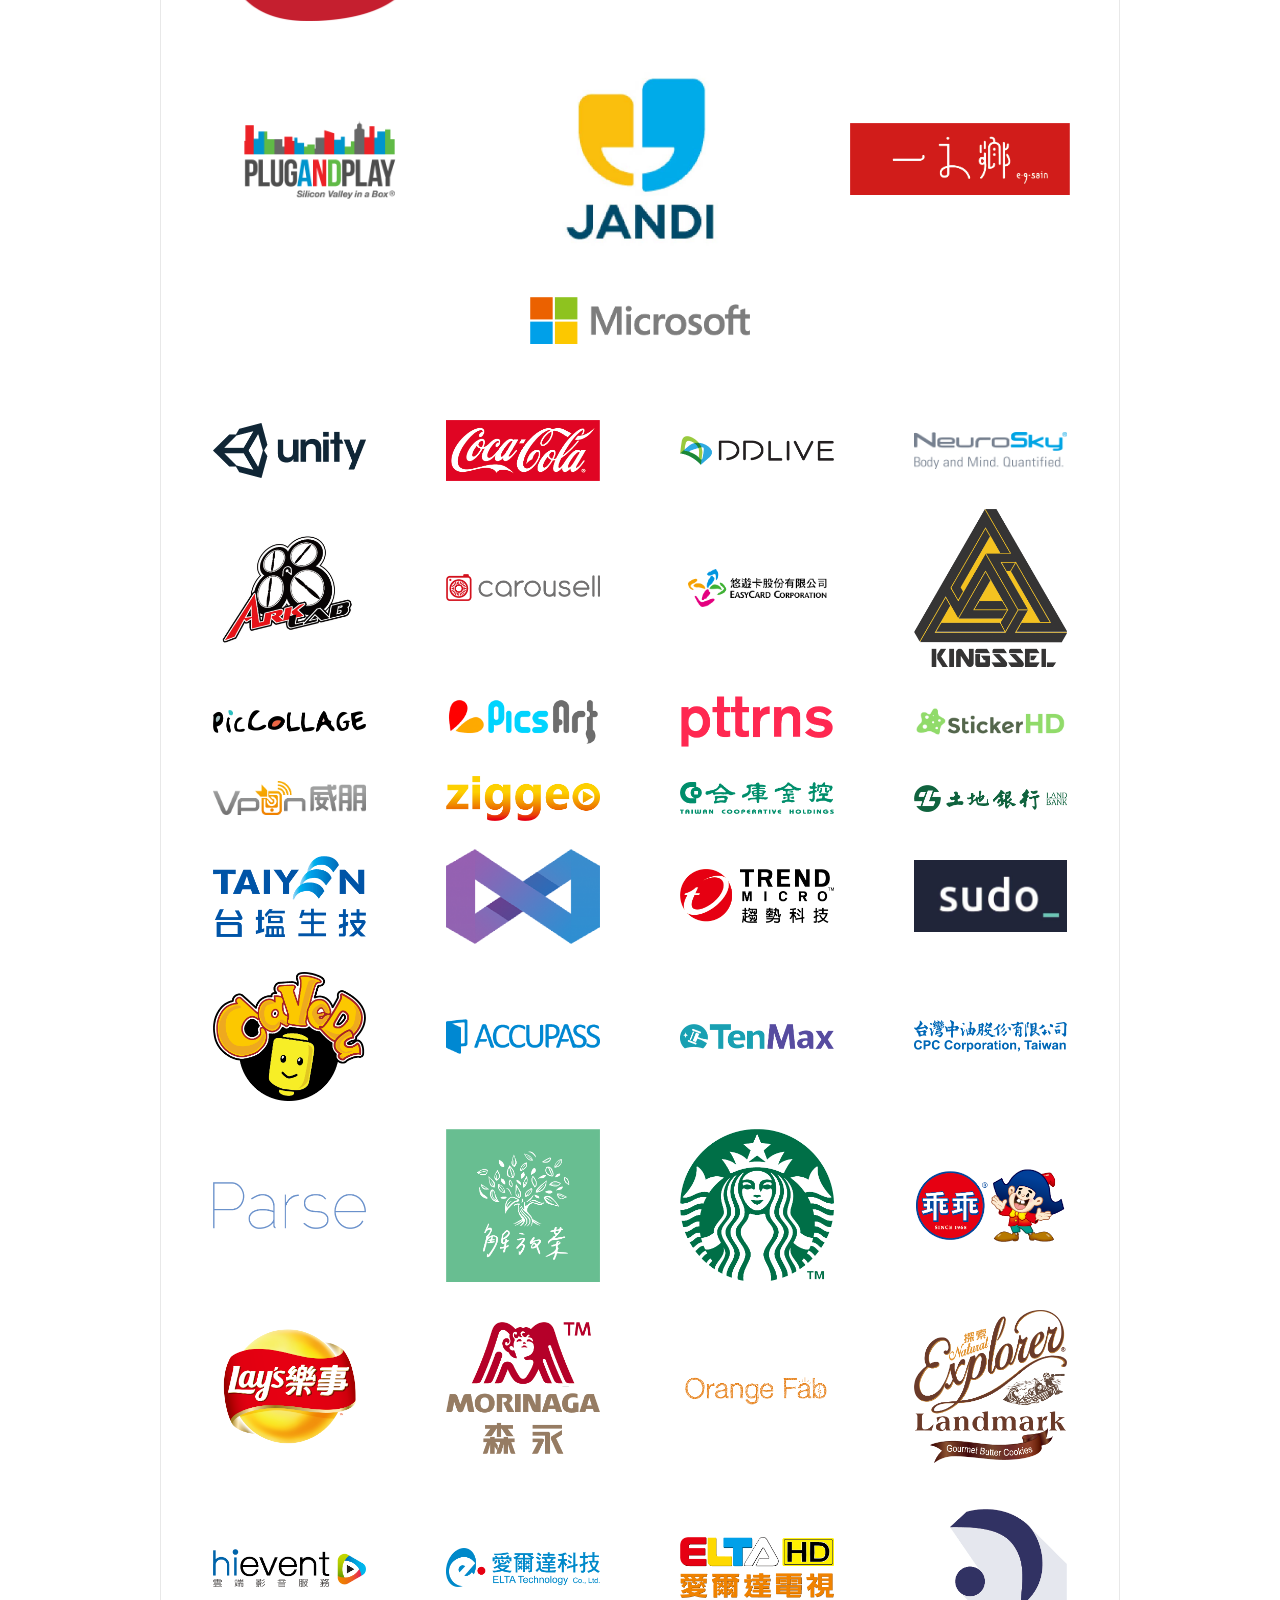
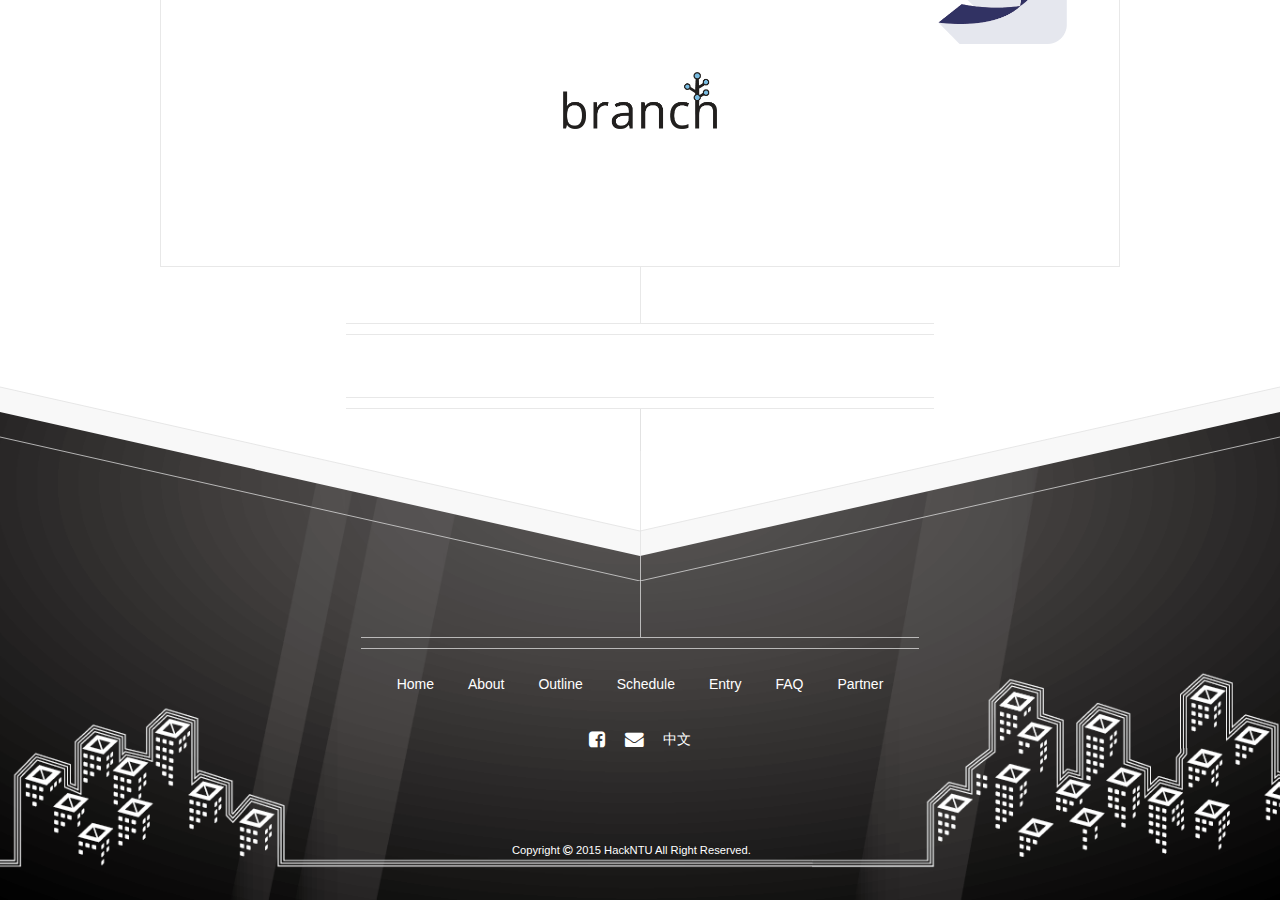
==== commit d6009ab7: "over" ====
--- a/index.html
+++ b/index.html
@@ -44,16 +44,17 @@
 	<div id="sub_main" class="navbar navbar-fixed-top" >
 		<div id="nav" class="navbar-collapse collapse container">
 			<ul>
-				<li><a onclick="hrefOnClick('#header',event)">首頁</a></li>
-				<li><a onclick="hrefOnClick('#intro',event)">活動介紹</a></li>
-				<li><a onclick="hrefOnClick('#content',event)">活動內容</a></li>
-				<li><a onclick="hrefOnClick('#schedule',event)">活動時程</a></li>
-				<li><a onclick="hrefOnClick('#apply',event)">參加活動</a></li>
+				<li><a onclick="hrefOnClick('#header',event)">Home</a></li>
+				<li><a onclick="hrefOnClick('#intro',event)">About</a></li>
+				<li><a onclick="hrefOnClick('#content',event)">Outline</a></li>
+				<li><a onclick="hrefOnClick('#schedule',event)">Schedule</a></li>
+				<li><a onclick="hrefOnClick('#apply',event)">Entry</a></li>
 				<li><a onclick="hrefOnClick('#faq',event)">FAQ</a></li>
-				<li><a onclick="hrefOnClick('#partner',event)">合作夥伴</a></li>
-				<li><a href="https://2015.hackntu.org/en">English</a></li>
-				<li class="icon"><a href="https://www.facebook.com/hackNTU" class="fa fa-facebook-square fa-lg"><span>facebook 粉絲專頁</span></a></li>
-				<li class="icon"><a href="mailto:hackntu@gmail.com" class="fa fa-envelope fa-lg"><span>聯絡我們</span></a></li>
+				<li><a onclick="hrefOnClick('#partner',event)">Partner</a></li>
+				<li><a href="https://2015.hackntu.org">中文</a></li>
+				<li class="icon"><a href="https://www.facebook.com/hackNTU" class="fa fa-facebook-square fa-lg"><span>facebook</span></a></li>
+				<li class="icon"><a href="mailto:hackntu@gmail.com" class="fa fa-envelope fa-lg"><span>Contact us</span></a></li>
+
 			</ul>
 		</div>
 	</div>
@@ -61,7 +62,6 @@
 
 <!-- Header -->
 <div id="header">
-
 
 <!--
 	<div id="apply_button">
@@ -84,87 +84,96 @@
 <div id="main">
 
 	<header class="major container 75%" id="typhoon">
-		<h1>颱風因應</h1>
+		<h1>In response to the upcoming Typhoon</h1>
 	</header>
 	<div class = "major box alt container 75%">
 		<div class ="tcontent">
-		<p>經妥善評估，<b>目前暫不更動本次黑客松時程</b>，惟若風雨過強致使台北市政府宣布停班停課，主辦單位將於第一時間通知與會者時程更動等最新消息，以與會者的安全為優先考量。</p>
+			<p>Under our thorough assessment, <b>the schedule of 2015HackNTU will stay the same temporarily</b>. However, if the Central Weather Bureau issues a severe land warning and the government calls off school and work, we will make an announcement immediately regarding any change in our schedule and the event procedures. (We have already arranged some additional rooms for the participants to stay on Sunday night in case the situation exacerbates.) The safety of all the participants and staff is our top priority.</p>
 		</div>
 	</div>
 	<header class="major container 75%" id="intro">
-		<h1>活動介紹</h1>
+		<h1>About</h1>
 	</header>
 
 	<div class="box alt container">
 		<section class="feature left">
 			<div class="image"><img src="images/logo.jpg" alt=""/></div>
 			<div class="content">
-				<h2>主題</h2>
-				<p>現代城市面臨眾多巨變和挑戰：氣候變遷、人口老化所帶來的衝擊，以及大眾運輸、都市更新引發的問題等。2015HackNTU 與臺北市政府合作，以「智慧城市」為題 ，
-					期望與會者在為期三天的 Hacking中，互相交流、激盪出嶄新的構想，讓這座城市變得更加智慧、友善，走向國際與創新 !<br>現在就加入我們，一起 Hack Into The City！</p>
+				<h2>Theme</h2>
+				<p>ith the topic ‘’Hack Into The City’’, we are looking forward to ideas that can make cities ‘’smarter’’.
+					Nowadays, cities face more challenges than ever, e.g. climate change, aging populations,
+					public transportation and urban regeneration etc. By the power of imagination and programming,
+					we are looking forward to making cities more convenient, clever, and friendly.
+					<br>Apply now to be a hacker into the city!</p>
 			</div>
 		</section>
 		<section class="feature right" id="special">
 			<!--<div class="special">-->
 			<div class="image2"><img src="images/special1.jpg" alt=""/></div>
 			<div class="content">
-				<h2>特色</h2>
-				<p>繼HackNTU五位創辦人2013年，從矽谷引進黑客松活動後，2015HackNTU核心籌備成員也在今年寒假前往矽谷取經。為了更加熟悉矽谷氛圍之外，
-					亦參加了MHacks、SBHacks、TreeHacks、中國武漢大學黑客松Unique Hack Day等等知名校園黑客松，學習國外大規模黑客松的籌辦方式與特色，並加以內化。<br><br>
-					2015HackNTU希望能從黑客松的發源地，把最Original 也最有 Hacker Spirit 的黑客松帶回國內，除了 Hacking 活動之外將有 Expo 後 Demo的機制，
-					也搭配不同的娛樂休閒活動，目的就是為了提供開發者最舒適工作環境，激發跨領域的合作關係，提供企業、政府與市民開發者們的互利正向循環。
-					一場串聯企業、學界、世界的巨大 Hacking 盛宴，2015HackNTU邀請您一同參與！</p>
-			<!--</div>-->
+				<h2>Feature</h2>
+				<p>Linking to the policy "World Design Capital Taipei 2016" launced by Taipei City Government,
+					HackNTU is targeting two major elements in the campaign, “Entrepreneur Taipei” and “Smart City”,
+					and explore a new way toward globalization as well as innovation with all the participants.<br>
+					2015 HackNTU also establish close cooperation with some other prestigious hackathon partners,
+					like TreeHacks and MHacks from the states, HackShanghai and Unique Hack Day from China, and Global Hackathon Seoul from Korea.<br>
+					We have invited numerous champion teams to join the event and share their experience
+					with other participants during this amazing period.<br>
+					With the expectations from corporations, encouragements from governments,
+					and the support from our partners all over the world, it’s our privilege to invite you to Taiwan in August 2015.<br>
+					Let's gather together and Hack into the city in the top level venue and well-appointed battle field!
+				</p>
+				<!--</div>-->
 			</div>
 		</section>
 		<section class="feature left">
 			<div class="image"><img src="images/team.jpg" alt=""/></div>
 			<div class="content">
-				<h2>團隊</h2>
-				<p>成立於 2013 年，HackNTU 是一個由學生發起的非營利組織，致力於推廣『黑客精神（Hacker Spirit）』，強調探索世界、透過技術解決問題的精神。
-					除了舉行一年一度的黑客松，HackNTU 也籌辦課程講座、技術聚會等活動，凝聚社群、增進交流。<br><br>更多詳情請上HackNTU官方網站：www.hackntu.org</p>
+				<h2>Who We Are</h2>
+				<p>Started in 2013 as a student society, HackNTU is a non-profit organization aimed to promote hacker spirit, which evaluates the philosophy of “Getting hands dirty”.
+					Activities and courses are held to support the hacker community and to get more people involved, including an annual hackathon. <br><br>To learn more, visit our website: www.hackntu.org</p>
 			</div>
 		</section>
 	</div>
 
 	<header class="major container 75%" id="content">
-		<h1>活動內容</h1>
+		<h1>Outline</h1>
 	</header>
 
 	<div class="box alt container">
 		<section class="feature left prize">
 			<div class="image"><img src="images/plug&play.jpg" alt=""/></div>
 			<div class="content">
-				<h2>獎項</h2>
-				<p><h4><b>Top3現金大獎</b></h4>
-				總獎金新台幣 40 萬元，其中評選第一名的優勝團隊將獨得 20 萬元！<br>
-				<h4><b>前進矽谷創業中心</b></h4>
-				Plug&Play API 獎帶你前進美國矽谷！獲獎團隊將能前往 Plug&Play 創業加速育成中心接受為期三個月的新創培訓！<br>
-				<h4><b>企業招待國外旅遊</b></h4>
-				Migo 優勝團隊不僅能獲得獎金，還可以受邀至 migo 菲律賓總部參訪，兩天一夜的豐富行程全部免費！</p>
+				<h2>Prize</h2>
+				<p><h4><b>General Top3</b></h4>
+				The 1st place winning team will be awarded with 20,000NTD! <br>
+				<h4><b>Make Your Way to Silicon Valley!</b></h4>
+				Get the chance to join Plug & Play's 3-month Start-up Accelerator Program by winning their API Tech Prize!<br>
+				<h4><b>Free Trip to Manila!</b></h4>
+				A 2-day trip arranged by business sponsor migo is ready to go! Winners get to visit migo's branch in Philippine and enjoy their stay for FREE!</p>
 			</div>
 		</section>
 		<section class="feature right">
 			<div class="image"><img src="images/speaker.jpg" alt=""/></div>
 			<div class="content">
-				<h2>技術指導</h2>
-				<p>準備好接受啟發了嗎？2015HackNTU 請來八位 Make School 講師擔任本次活動的技術指導！<br>
-					位於美國矽谷的 Make School 是一間致力於以科技改變世界的網路學校，透過結合學校認證機制，提供一流的講師，讓科技人才在未來能獨當一面，成為改變世界的靈魂人物。<br>
-					千萬別錯過與 Make School 講師們近距離互動的機會！</p>
+				<h2>Mentor</h2>
+				<p>Get prepared for mentors from Make School!<br>
+					Located in Silicon Valley, Make School is a two year college replacement program for founders and developers which empowers students to create products that improves the lives of others.<br>
+					Pleasingly, 2015HackNTU introduces our participants to 8 of the Make School lecturers. Apply now for the lifetime chance!</p>
 			</div>
 		</section>
 		<section class="feature left">
 			<div class="image"><img src="images/registration.jpg" alt=""/></div>
 			<div class="content">
-				<h2>場地</h2>
-				<p>臺大綜合體育館B1, 1F, 2F 三層樓，總計近5000坪的空間，並設有245坪的休息區域，寬敞又舒適，還有壁球室、桌球室、游泳池等設施免費開放使用！
-					<br>為了讓您能夠火力全開、盡情創造，我們還準備了無限量的免費食物與飲料，以及又快又穩的 1 Gbps 雙頻企業級無線網路——綿密覆蓋場地的頻寬，固定制線路低Ping值，讓您Hacking順暢零阻礙。</p>
+				<h2>Venue</h2>
+				<p>For the sake of welcoming both local and foreign guests, 2015HackNTU reserved B1, 1F, and 2F of the NTU Sports Center, including more than 5-thousand square meters, as your hacking space.
+					<br>While unlimited food and beverage are served 24-7, endorse yourself at indoor swimming pool, squash room, and table tennis room. Besides, the whole stadium is also covered by intense dual band wifi with 1Gbps bandwidth; we hope you enjoy our high-speed internet service with the finest stability!</p>
 			</div>
 		</section>
 	</div>
 
 	<header class="major container 75%" id="schedule">
-		<h1>活動時程</h1>
+		<h1>Schedule</h1>
 		<!--
         <p>Tellus erat mauris ipsum fermentum<br />
         etiam vivamus nunc nibh morbi.</p>
@@ -176,72 +185,62 @@
 		<section class="feature right">
 			<div class="image"><img src="images/tech.jpg" alt=""/></div>
 			<div class="content">
-				<h2>技術講座</h2>
-				<p>	各技術領域的專業講者，將於黑客松活動間開設技術講座，分享技術應用和開發經驗，Google台灣區總經理-簡立峰先生亦於開場致詞！</p>
+				<h2>Tech Talk & API Talk</h2>
+				<p>	Informative Tech Talk and API Talk offered by sponsoring corporations. Speakers from different tech fields will be giving speech during the three-day hacking hours, including Google Taiwan managing director Chien Lee-feng, who will be our keynote speaker for the opening ceremony!</p>
 			</div>
 		</section>
 		<section class="feature left" id="special2">
 			<!--<div class="special">-->
 			<div class="image2"><img src="images/special.jpg" alt=""/></div>
 			<div class="content">
-				<h2>特別活動</h2>
-				<p>在 2015HackNTU 黑客松，不只可以專注於開發專案、享受無限供應的食物，我們安排了一系列特別活動和服務，讓你在 Hacking 之外，也能放鬆心情、盡情玩樂！<br><br>
-					更多最新鮮有趣的體驗都在 2015HackNTU</p>
-			<!--</div>-->
+				<h2>Special Event</h2>
+				<p>We know you're here to hack, but you would never want to miss out our picks of activities. Special events including Taiji, Yoga, and even a Laser Tag are organised only for participants of 2015hackNTU!</p>
+				<!--</div>-->
 			</div>
 		</section>
 		<section class="feature right">
 			<div class="image"><img src="images/traval.jpg" alt=""/></div>
 			<div class="content">
-				<h2>會前行程</h2>
-				<p>想要有更多時間與來自各國的 Hacker 交流嗎？
-					<br>想要獲得更多 Hacking 靈感嗎？
-					<br>2015HackNTU 精心設計了會前活動，豐富你的思考、激發更多靈感和創意！
-					<br><br>現在就報名參加會前活動，豐富你的思考、激發更多靈感和創意！（僅開放通過審核者報名參加，詳情請待官方email通知）</p>
+				<h2>Pre Hackathon</h2>
+				<p>Foreign participants are invited to join pre-hackathon as a welcoming event. Make it your inspiration for project development during the coming hackathon!
+					<br><br>(Application form for Pre Hackathon will be available soon on Accupass.  An invitation to applying will be sent via email.)</p>
 			</div>
 		</section>
 	</div>
 
 	<header class="major container 75%" id="apply">
-		<h1>參加活動</h1>
+		<h1>Entry</h1>
 	</header>
 	<div class = "major box alt container 75% res" style="background:#ffffff">
-		<h3>報名須知</h3>
-		<p><b>報名方式</b>
-			<br>採網路個人報名，請上活動通報名頁面填寫資料，表單確認送出後須經過審核，審核通過並完成繳費方可參加
-			<b>報名流程（國內）</b><br>
-			Step1：上活動通報名頁面填寫資料申請報名，收到 HackNTU 確認申請信件<br>
-			Step2：通過審核，收到 HackNTU 認證信件<br>
-			Step3：於資格審核通過（含核發當日）三日內繳交保證金300元<br>
-			Step4：收到活動通繳費確認信，完成報名<br>
-			<br><b>報名資格</b><br>
-			不限年齡、身分，歡迎所有開發者、設計師，以及其他領域之專才報名！<br>
-			<br><b>報名費用</b><br>
-			臺大黑客松秉持非營利組織的精神，整場活動免費參加！<br>
-			但需酌收三百元保證金以保障活動品質，款項將於 08/21 開幕報到時全額退還。<br>
-			<br><b>審核標準</b><br>
-			主要參照報名者的經歷、技術能力、過去開發專案做為評斷標準。<br>
-			為保障學生與各界好手交流的機會，當相關經歷和技術能力條件相同，審核將以現為學生身份者優先錄取。<br>
-			<br><b>報名時程</b><br>
-			國外參加者報名截止：07/14 <br>
-			第一波錄取名單公布：06/30 <br>
-			第二波錄取名單公布：07/20 <br>
-			國內參加者報名截止：07/31 <br>
-			第三波錄取名單公布：08/04<br> </p>
-		<h3>相關規章</h3>
-		<p><b>組隊規則</b>
-			<br>黑客松進行以至多4人為一組進行，如為單獨報名參加，我們也會在黑客松開始前、 8/21當天安排媒合活動，協助參加者事賽前、活動當天現場組隊。
+		<h3>Registration</h3>
+		<p><b>How to Apply</b>
+			<br>Individual online application only, visit our registration page on Accupass and sign up.<br>
+			Once the application is approved, please re-forward your flight ticket info as confirmation.<br>
+			<br><b>Requirement</b><br>
+			There are no certain criteria for application. However, we do look for developers, designers and product specialists. <br>
+			<br><b>Fee</b><br>
+			Holding the spirit of being an NPO, the hackathon is presented to you for <b>FREE!</b><br>
+			<br><b>Verification Standards</b><br>
+			Participants will be chosen based on prior works, including hackathon experiences, projects, awards, products etc.<br>
+			<br><b>Timeline</b><br>
+			Foreign Participants: Due 07/14<br>
+			Domestic Participants: Due 07/31<br>
+			First round admission: Released on 06/30<br>
+			Second round admission: Released on 07/14<br>
+			Third round admission: Released on 08/04<br> </p>
+		<h3>Terms & Conditions</h3>
+		<p><b>Team Building</b>
+			<br>At 2015HackNTU, you can count yourself as a team if you want to work alone. However, we believe that teamwork makes the dream work, so meet the talents and make wonders together!
+			<br>Each team should be consist of up to 4 participants. For those who can't find your teammates, we've got your back! A team-up event will be held on Aug. 21st, right before the  hackathon begins in order to help those who registered without a team.
 		</p>
-
 		<ul class="actions" style="padding-top:30px;">
-		<!--	<li><a class="button" id="button_apply" onclick="butApplyOnClick(event)">apply now</a></li>
+			<!--<li><a class="button" id="button_apply" onclick="butApplyOnClick(event)">apply now</a></li>
 			<li class="taiwan">
 				<a href="http://goo.gl/ROSWlQ" id="button_taiwan" target="_blank">Taiwan</a>
 			</li>
 			<li class="foreign">
 				<a href="http://www.accupass.com/event/register/1505141917107287993140" id="button_foreign" target="_blank">Foreign</a>
-			</li>
-		-->
+			</li>-->
 		</ul>
 	</div>
 
@@ -255,30 +254,30 @@
 
 	<div id="tabs">
 		<ul>
-			<li><a href="#tabs-1">報名相關</a></li>
-			<li><a href="#tabs-2">黑客松相關</a></li>
+			<li><a href="#tabs-1">Registration</a></li>
+			<li><a href="#tabs-2">Hackathon</a></li>
 		</ul>
 		<div id="tabs-1">
-			<p><b>Q:我已經送出活動通申請表單了，為何還沒收到確認信？</b>
-				<br>A:報名系統並無自動回信設計，團隊每週定期手動寄發確認信，故表單送出後若沒有馬上收到回音，請耐心等候幾天！<br>
-				<br><b>Q:審查是採隨到隨審（Rolling Admission）還是統一集中審核？</b>
-				<br>A:參加資格係按照報名時程分波統一審核，並於錄取名單公布當日統一寄出認證信件。<br>
-				<br><b>Q:我已經有隊友了，可以採團體報名嗎？</b>
-				<br>A:非常歡迎組隊參加（最多4 人為一組），但每位隊員都須個別報名、並於報名欄位中註明隊友名單，以便統計人數。</p>
+			<p><b>Q:I haven't received any confirmation after filling out the forms, do I have to apply again?</b>
+				<br>A:There's no auto-reply for application. It could take up to 1 week for us to send out confirmation mails, thank you for your patience and understanding.<br>
+				<br><b>Q:Is group registration available?</b>
+				<br>A:Participants are more than welcomed to register as a four-member team, but every member should sign up individually and list team members’ names in the registration form. <br>
+				<br><b>Q:When exactly will I know whether my application is approved ? </b>
+				<br>A:You'll receive a notification via email once the admission is released.</p>
 		</div>
 		<div id="tabs-2">
-			<p><b>Q:我需要自己準備電腦嗎？</b><br>
-				A:現場提供各種硬體出借，但不包含筆記型電腦，請與會者務必自行攜帶。</p>
+			<p><b>Q:What should I bring?</b><br>
+				A:We've prepared some devices for you, but we DO NOT provide computers, so make sure you pack it up.</p>
 		</div>
 	</div>
 
 	<header class="major container 75%" id="partner">
-		<h1>合作夥伴</h1>
+		<h1>Partner</h1>
 	</header>
 
 	<div class="box alt container logo">
 		<section id="invitation">
-			<h2>國際夥伴</h2>
+			<h2>Invitation</h2>
 			<div class="content">
 				<div class="content-inner">
 					<div>
@@ -343,7 +342,7 @@
 			</div>
 		</section>
 		<section id="co-organizer">
-			<h2>合辦單位</h2>
+			<h2>Co-organizer</h2>
 			<div class="content">
 				<div class="content-inner">
 					<div>
@@ -361,7 +360,7 @@
 			</div>
 		</section>
 		<section id="support">
-			<h2>協辦單位</h2>
+			<h2>Support</h2>
 			<div class="content">
 				<div class="content-inner">
 					<div>
@@ -422,7 +421,7 @@
 			</div>
 		</section>
 		<section id="sponsor">
-			<h2>贊助單位</h2>
+			<h2>Sponsor</h2>
 			<div class="content">
 				<div class="content-inner">
 					<div>
@@ -721,8 +720,7 @@
 			</li>
 			<li class="foreign">
 				<a href="http://www.accupass.com/event/register/1505141917107287993140" id="footer_button_foreign" target="_blank">Foreign</a>
-			</li>
-		-->
+			</li>-->
 		</ul>
 	</footer>
 </div>
@@ -730,23 +728,23 @@
 <div id="footer">
 	<!-- <img src="images/footer.png"> -->
 	<div class="container 75%">
-        <header class="major last">
+		<header class="major last">
 			<div id="footer-nav" >
 				<ul>
-					<li><a onclick="hrefOnClick('#header',event)">首頁</a></li>
-					<li><a onclick="hrefOnClick('#intro',event)">活動介紹</a></li>
-					<li><a onclick="hrefOnClick('#content',event)">活動內容</a></li>
-					<li><a onclick="hrefOnClick('#schedule',event)">活動時程</a></li>
-					<li><a onclick="hrefOnClick('#apply',event)">參加活動</a></li>
+					<li><a onclick="hrefOnClick('#header',event)">Home</a></li>
+					<li><a onclick="hrefOnClick('#intro',event)">About</a></li>
+					<li><a onclick="hrefOnClick('#content',event)">Outline</a></li>
+					<li><a onclick="hrefOnClick('#schedule',event)">Schedule</a></li>
+					<li><a onclick="hrefOnClick('#apply',event)">Entry</a></li>
 					<li><a onclick="hrefOnClick('#faq',event)">FAQ</a></li>
-					<li><a onclick="hrefOnClick('#partner',event)">合作夥伴</a></li>
+					<li><a onclick="hrefOnClick('#partner',event)">Partner</a></li>
 				</ul>
 			</div>
 			<div id="icon">
 				<ul>
 					<li><a href="https://www.facebook.com/hackNTU"><i class="fa fa-facebook-square fa-lg"></i></a></li>
 					<li><a href="mailto:hackntu@gmail.com"><i class="fa fa-envelope fa-lg"></i></a></li>
-					<li><a href="https://2015.hackntu.org/en">English</a></li>
+					<li><a href="https://2015.hackntu.org">中文</a></li>
 				</ul>
 			</div>
 		</header>
@@ -758,13 +756,13 @@
 	</div>
 
 
-<!-- Scripts -->
-<script src="assets/js/jquery.min.js"></script>
-<script src="assets/js/skel.min.js"></script>
-<script src="assets/js/util.js"></script>
-<!--[if lte IE 8]><script src="assets/js/ie/respond.min.js"></script><![endif]-->
-<script src="assets/js/main.js"></script>
-<script src="assets/js/jquery-ui.js"></script>
-<script src="assets/js/bootstrap.js"></script>
+	<!-- Scripts -->
+	<script src="assets/js/jquery.min.js"></script>
+	<script src="assets/js/skel.min.js"></script>
+	<script src="assets/js/util.js"></script>
+	<!--[if lte IE 8]><script src="assets/js/ie/respond.min.js"></script><![endif]-->
+	<script src="assets/js/main.js"></script>
+	<script src="assets/js/jquery-ui.js"></script>
+	<script src="assets/js/bootstrap.js"></script>
 </body>
 </html>
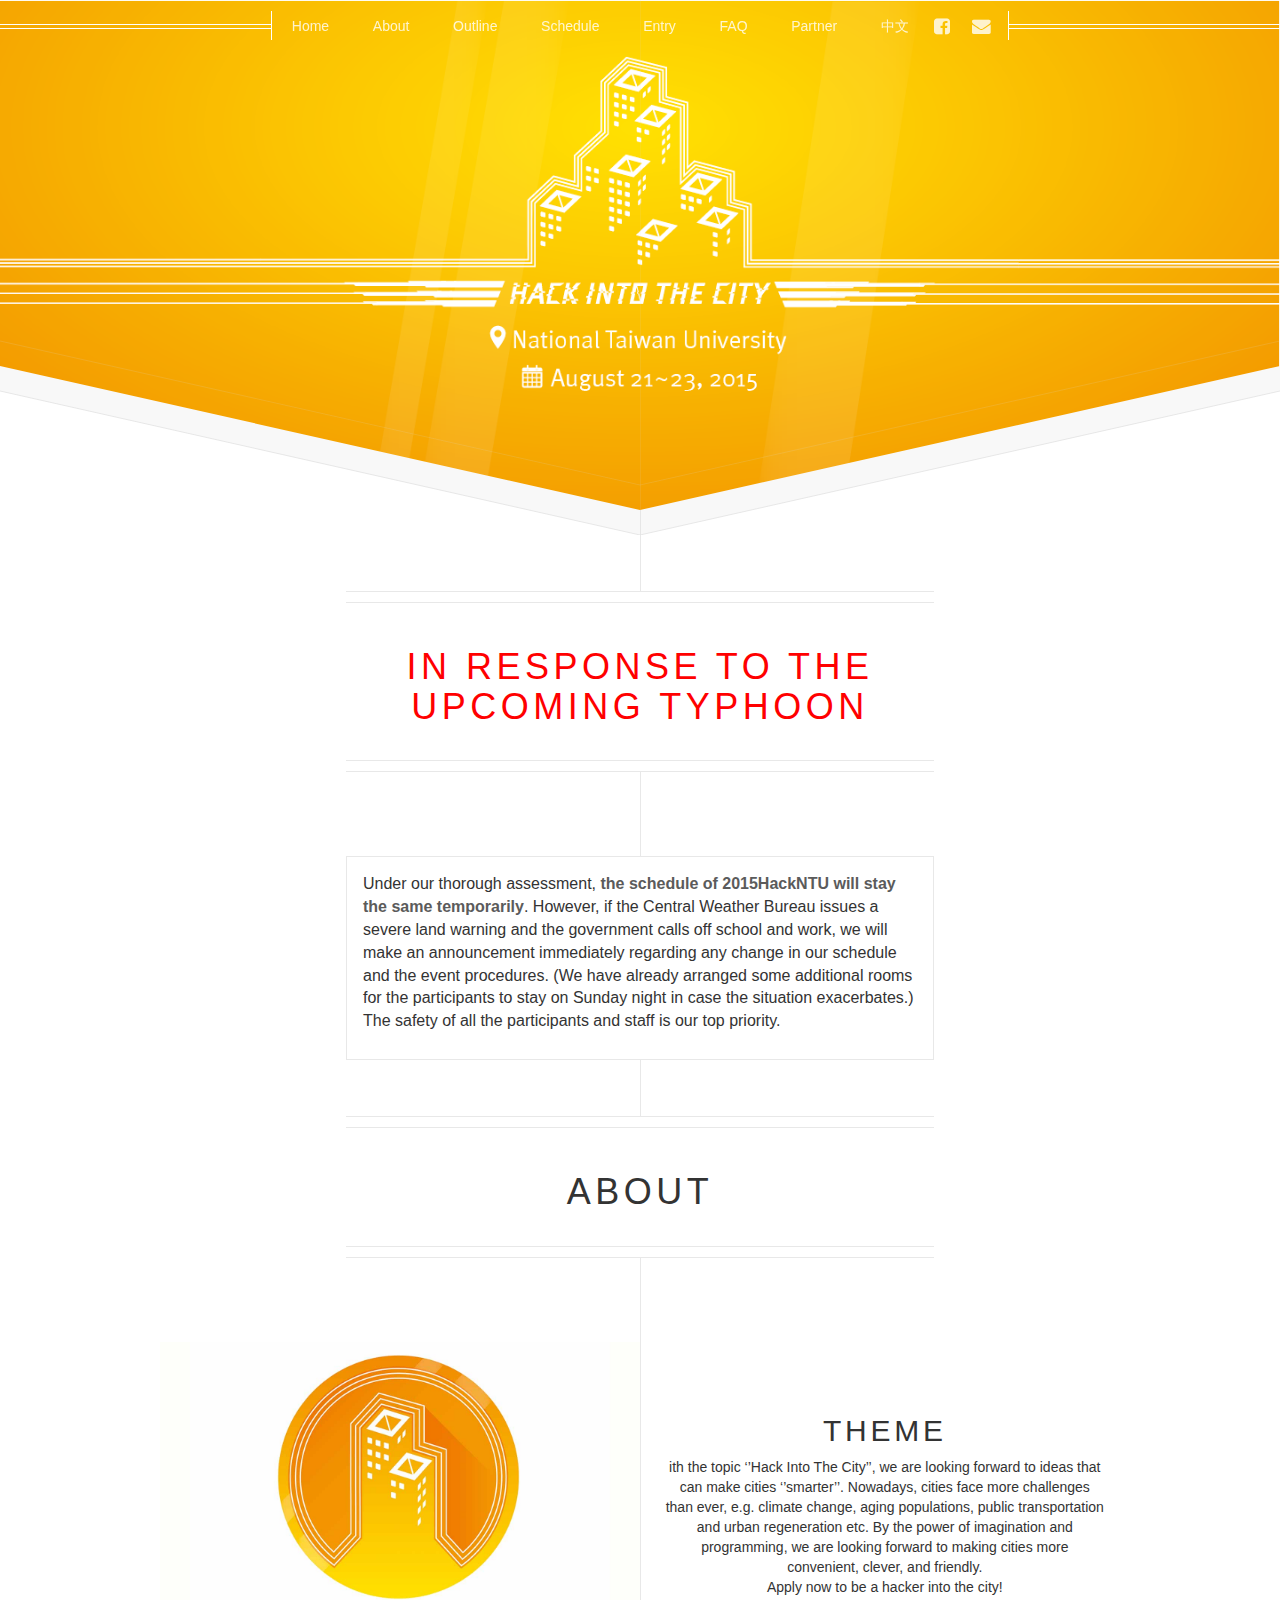
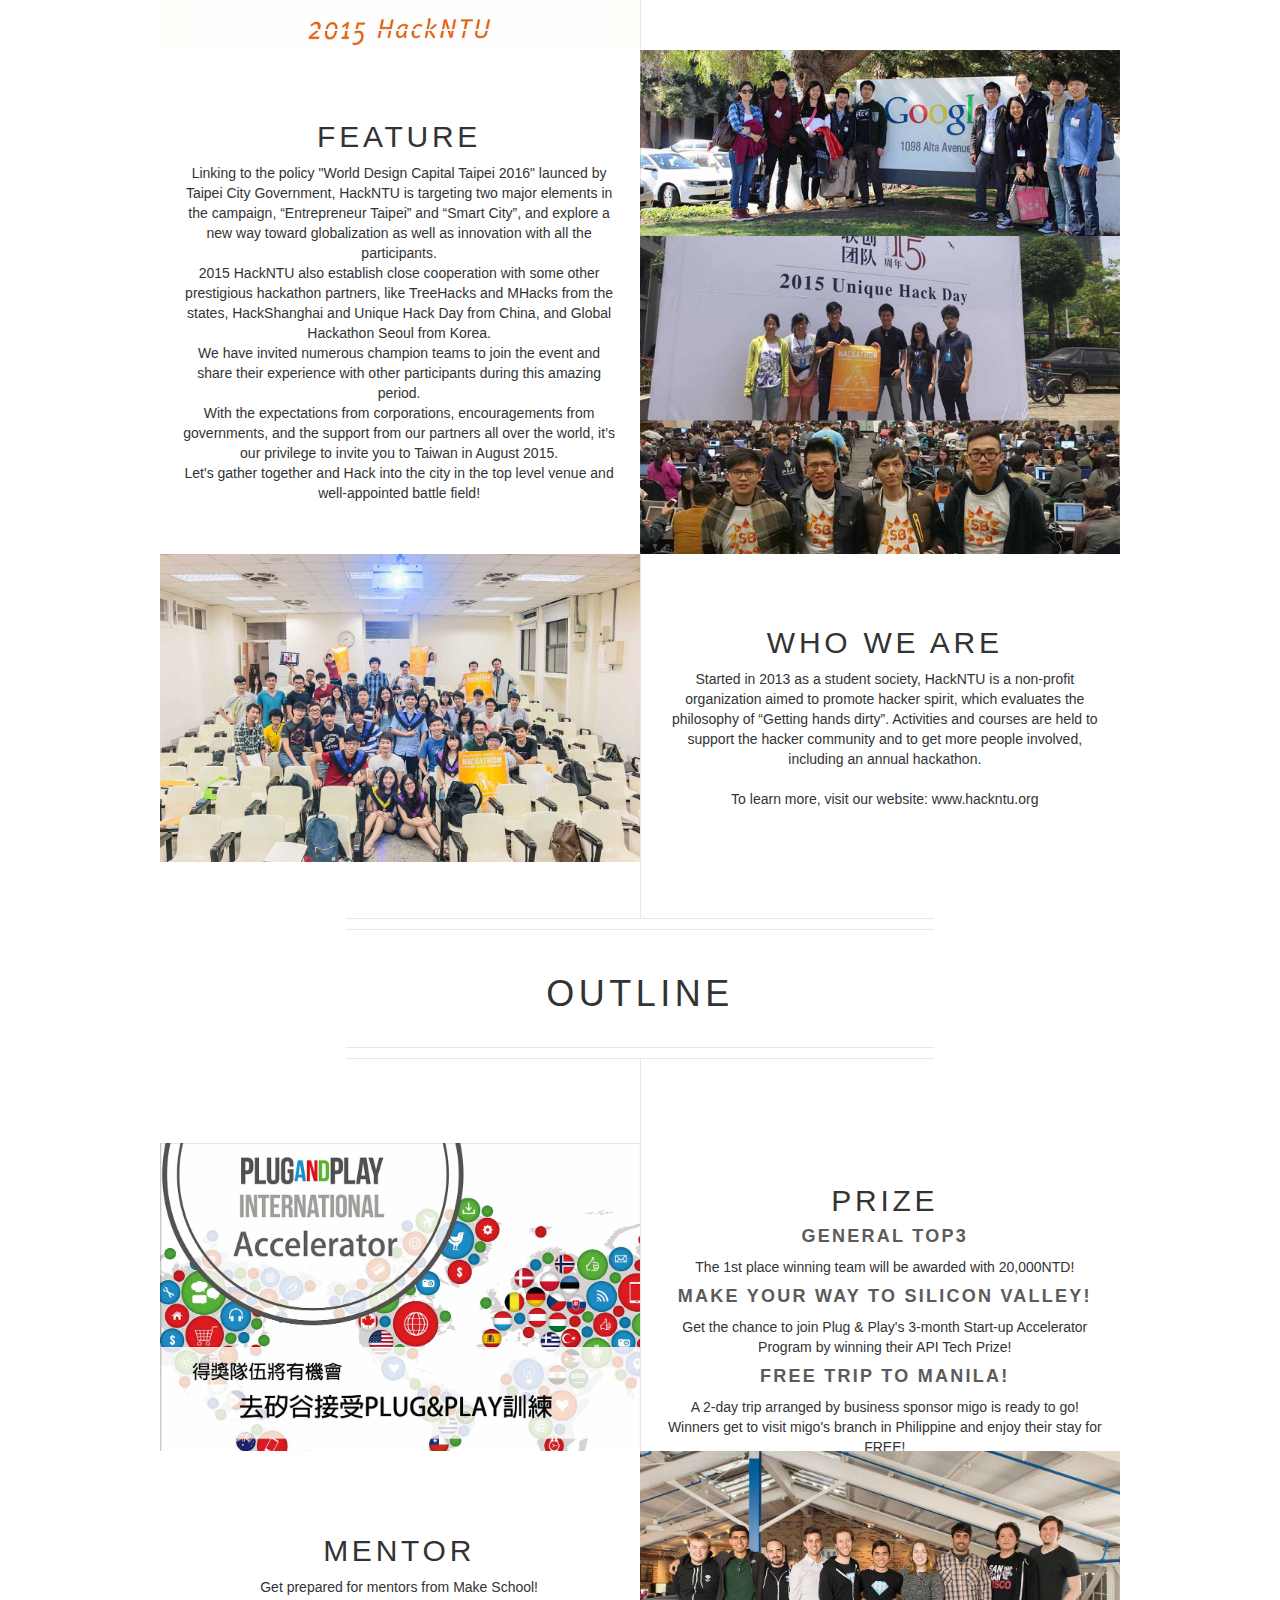
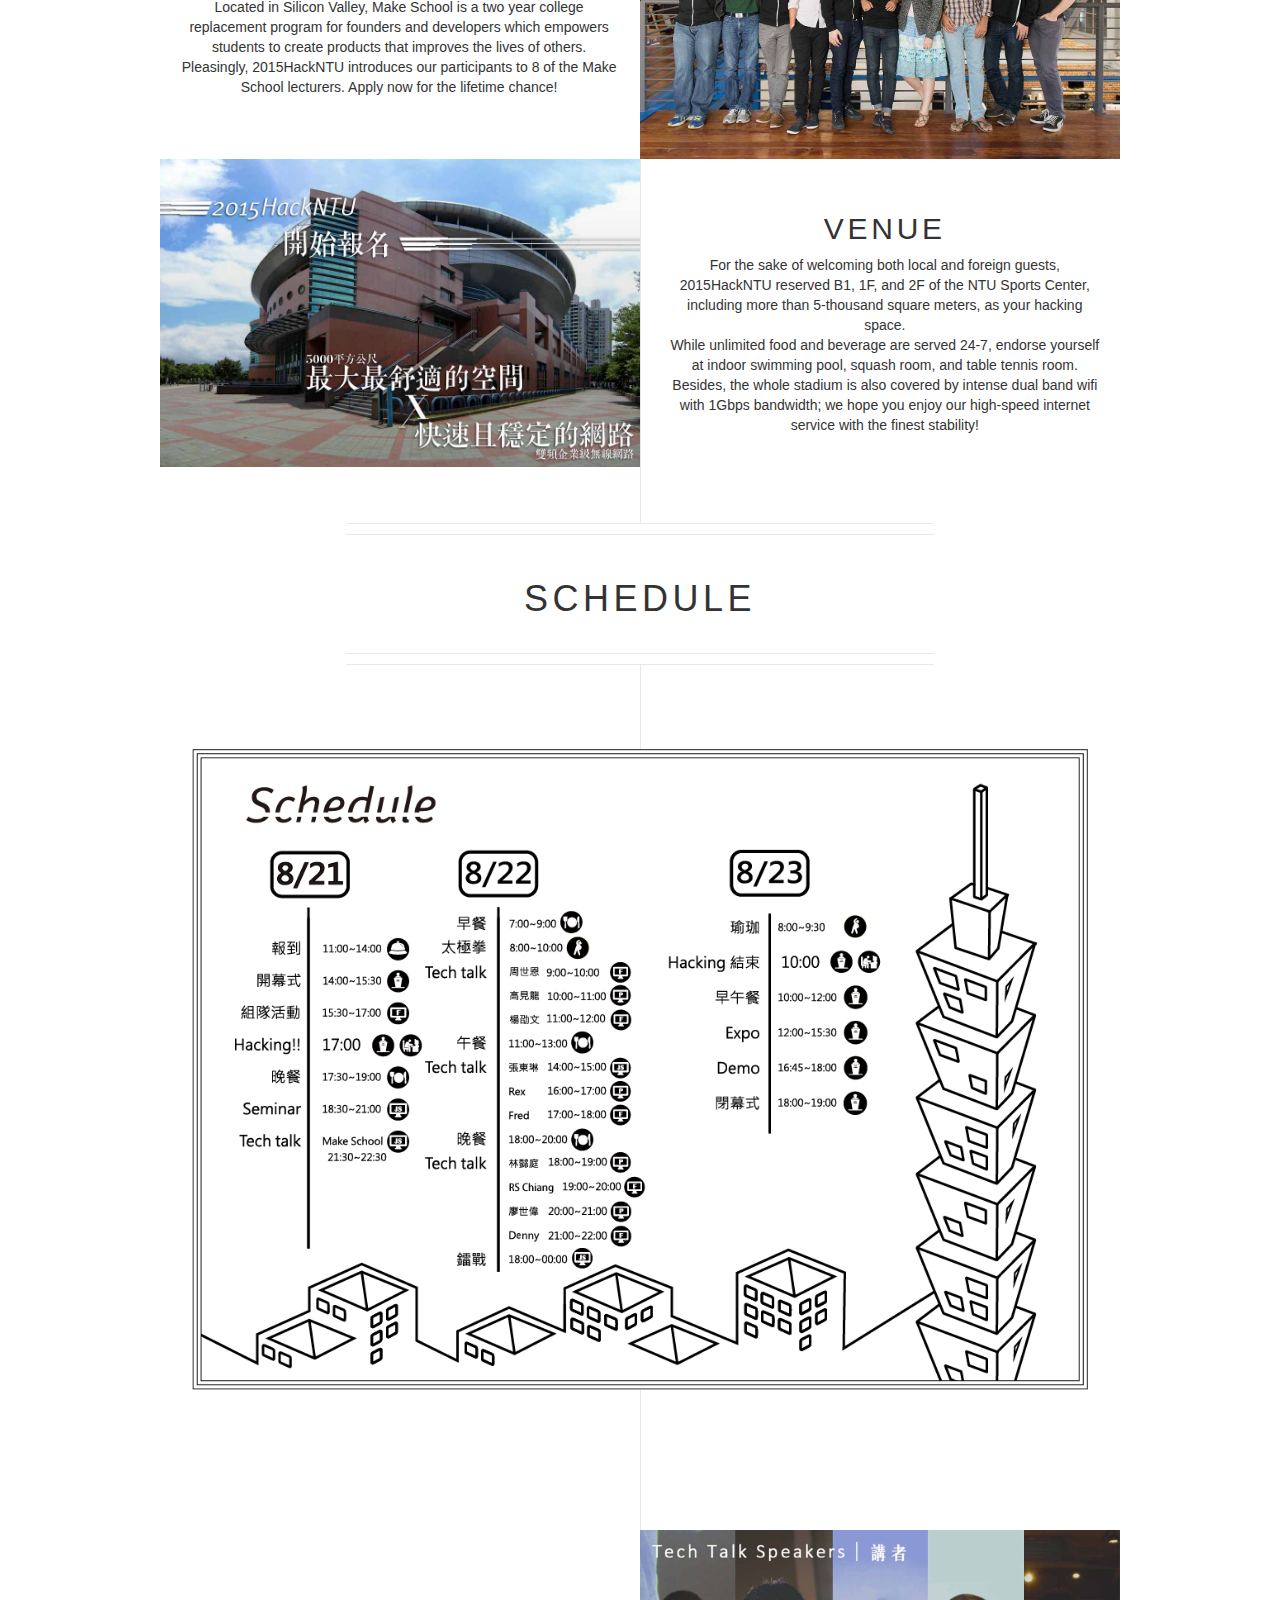
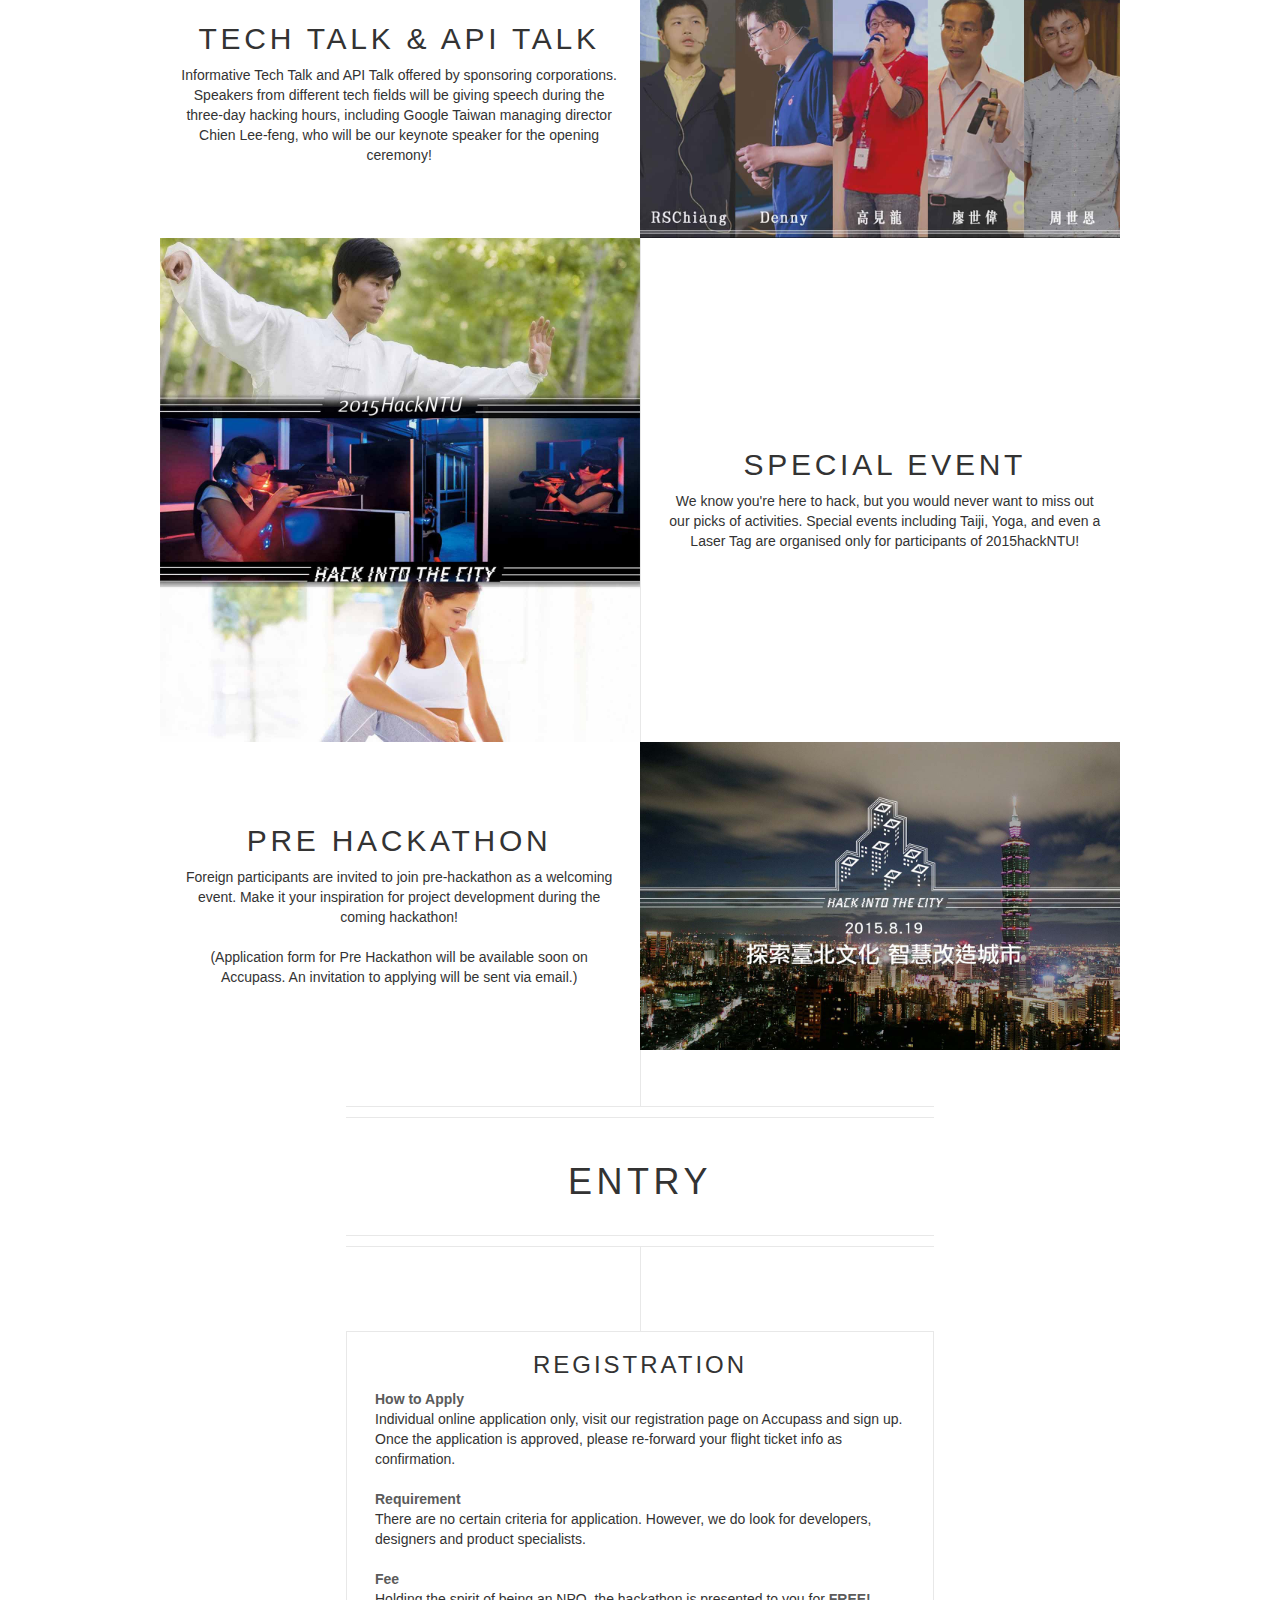
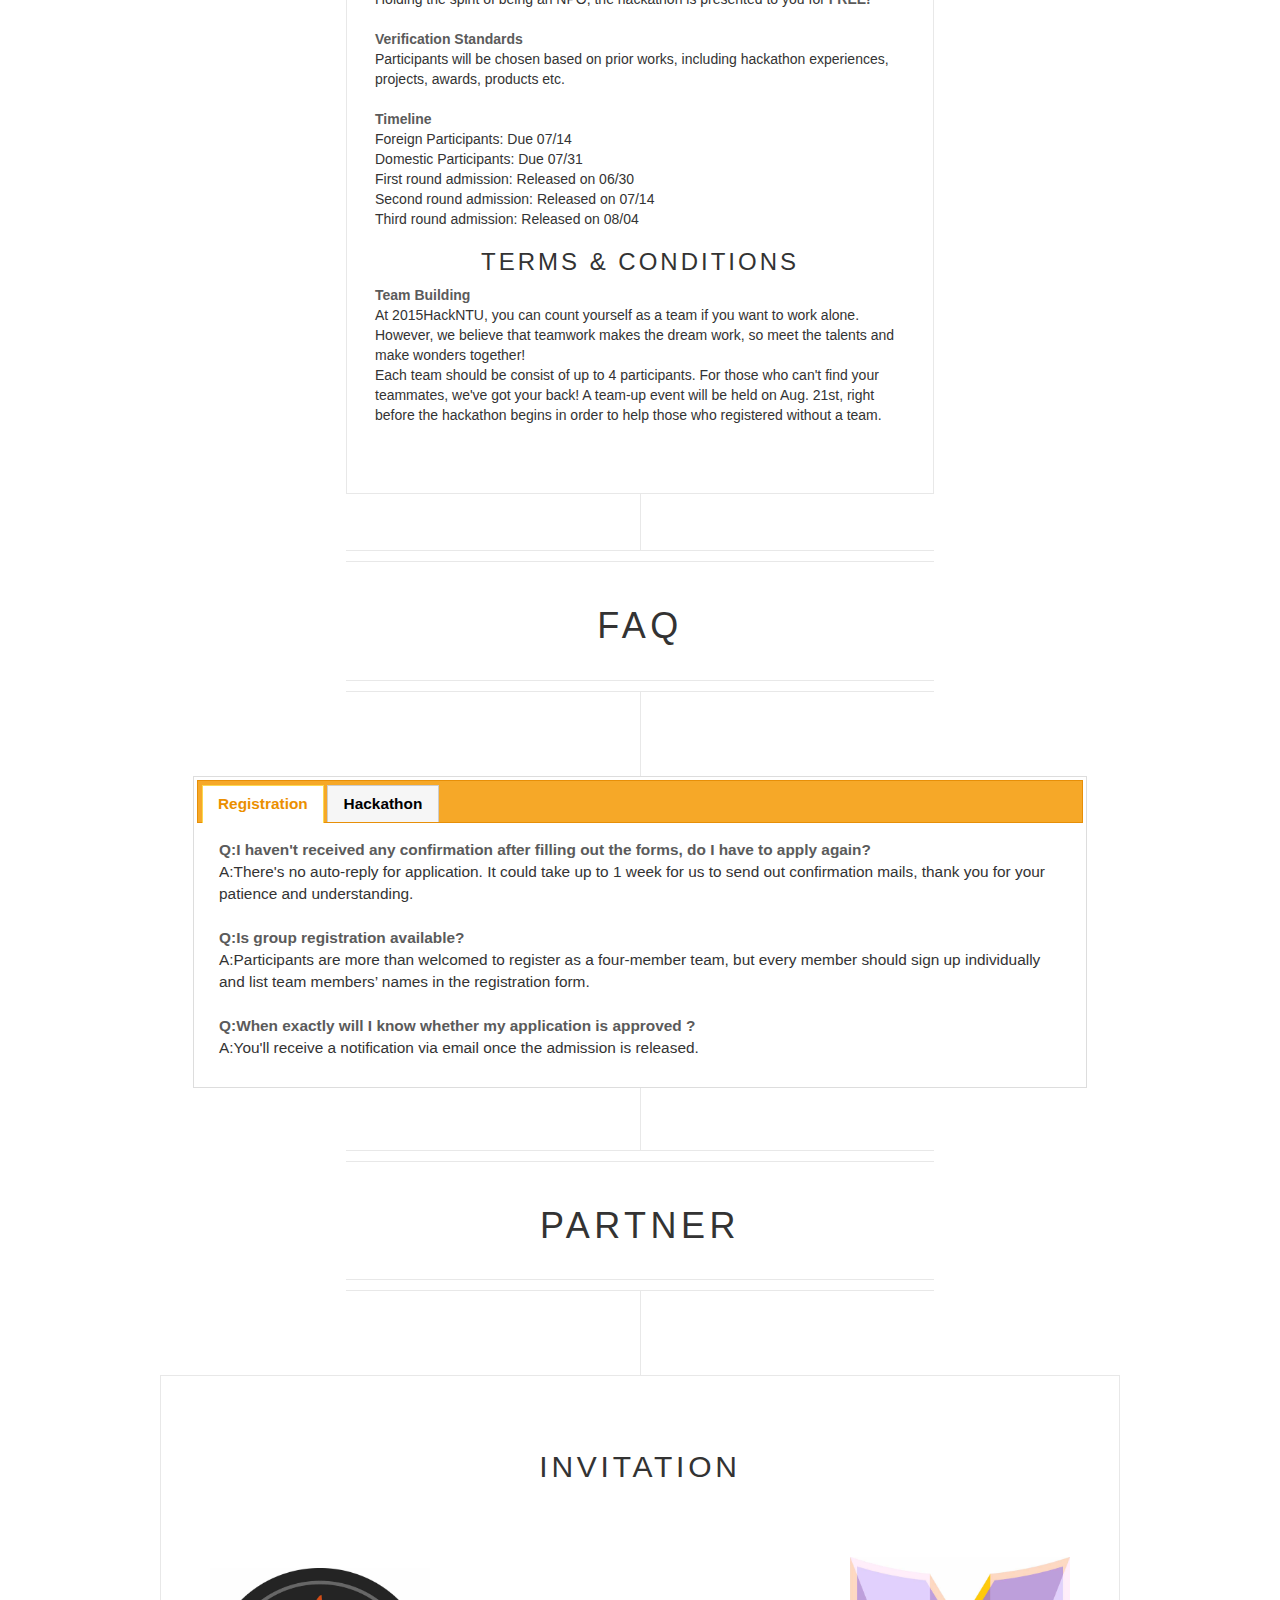
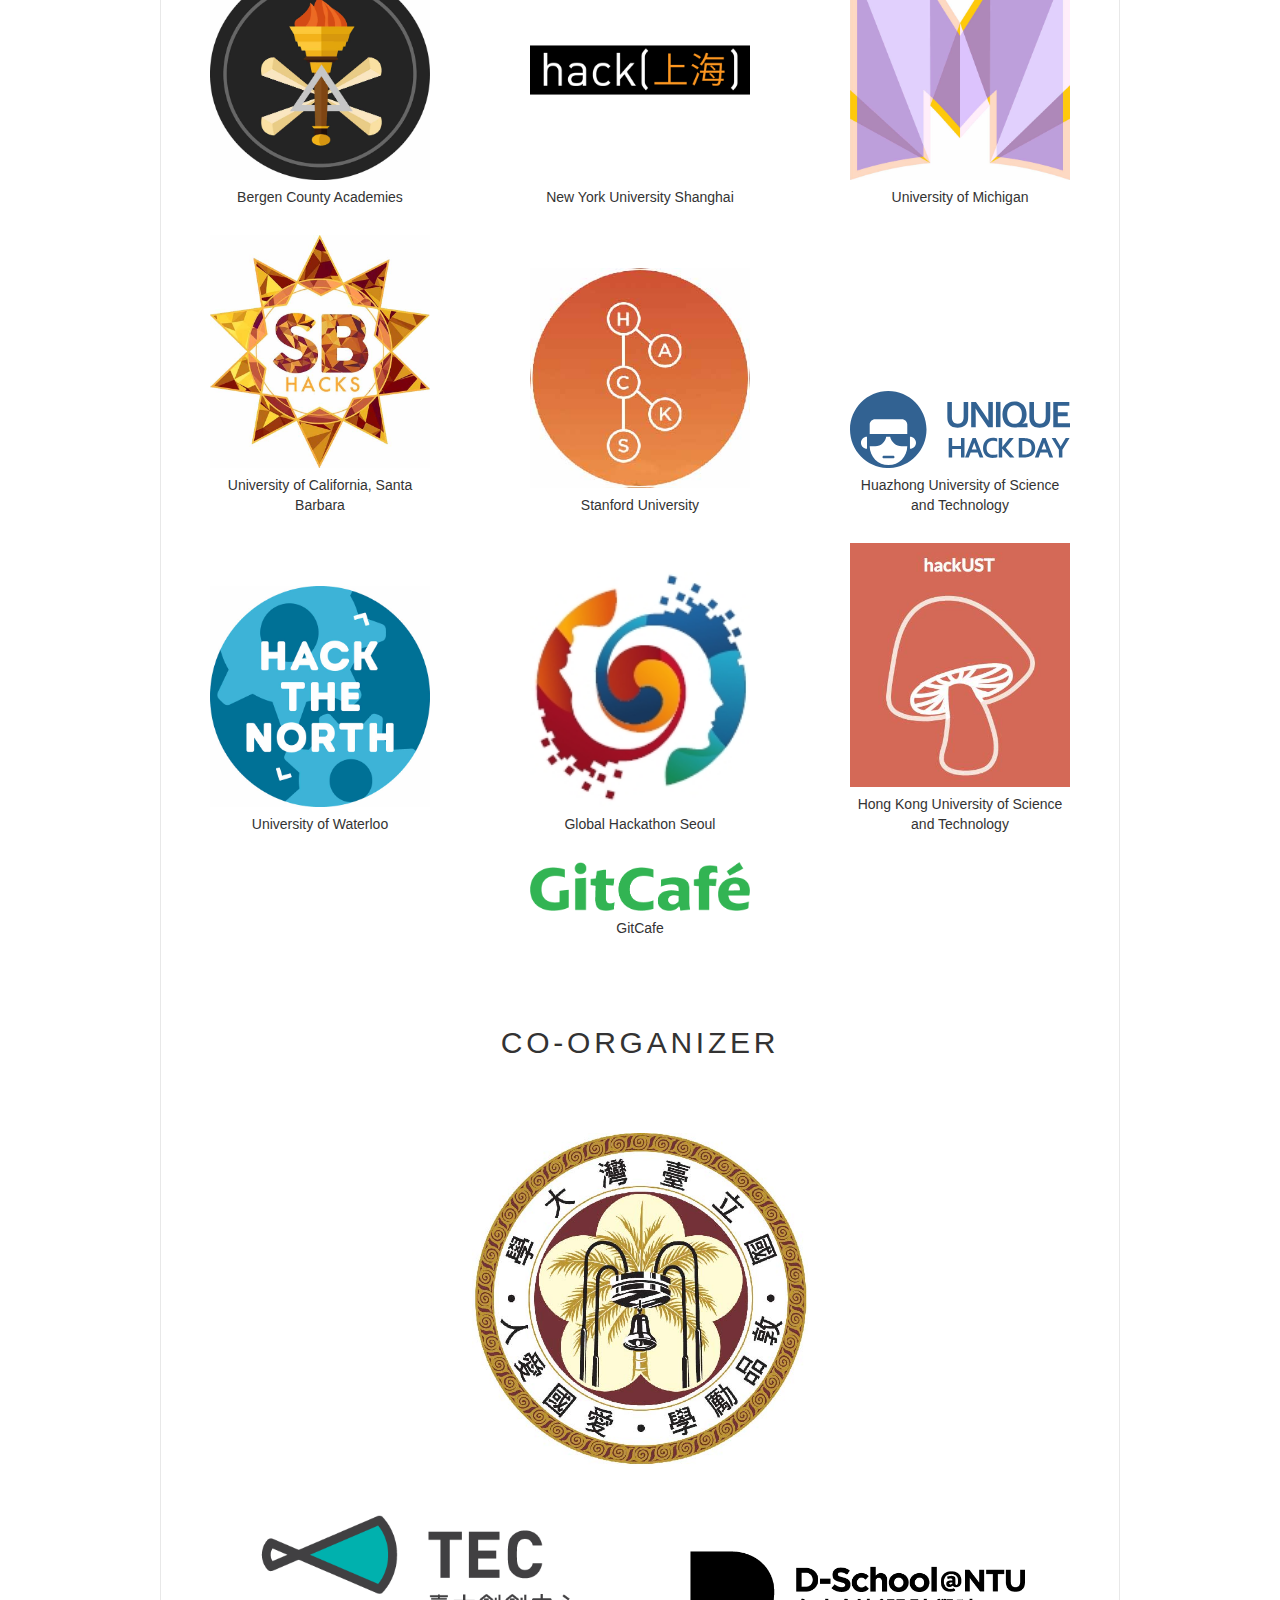
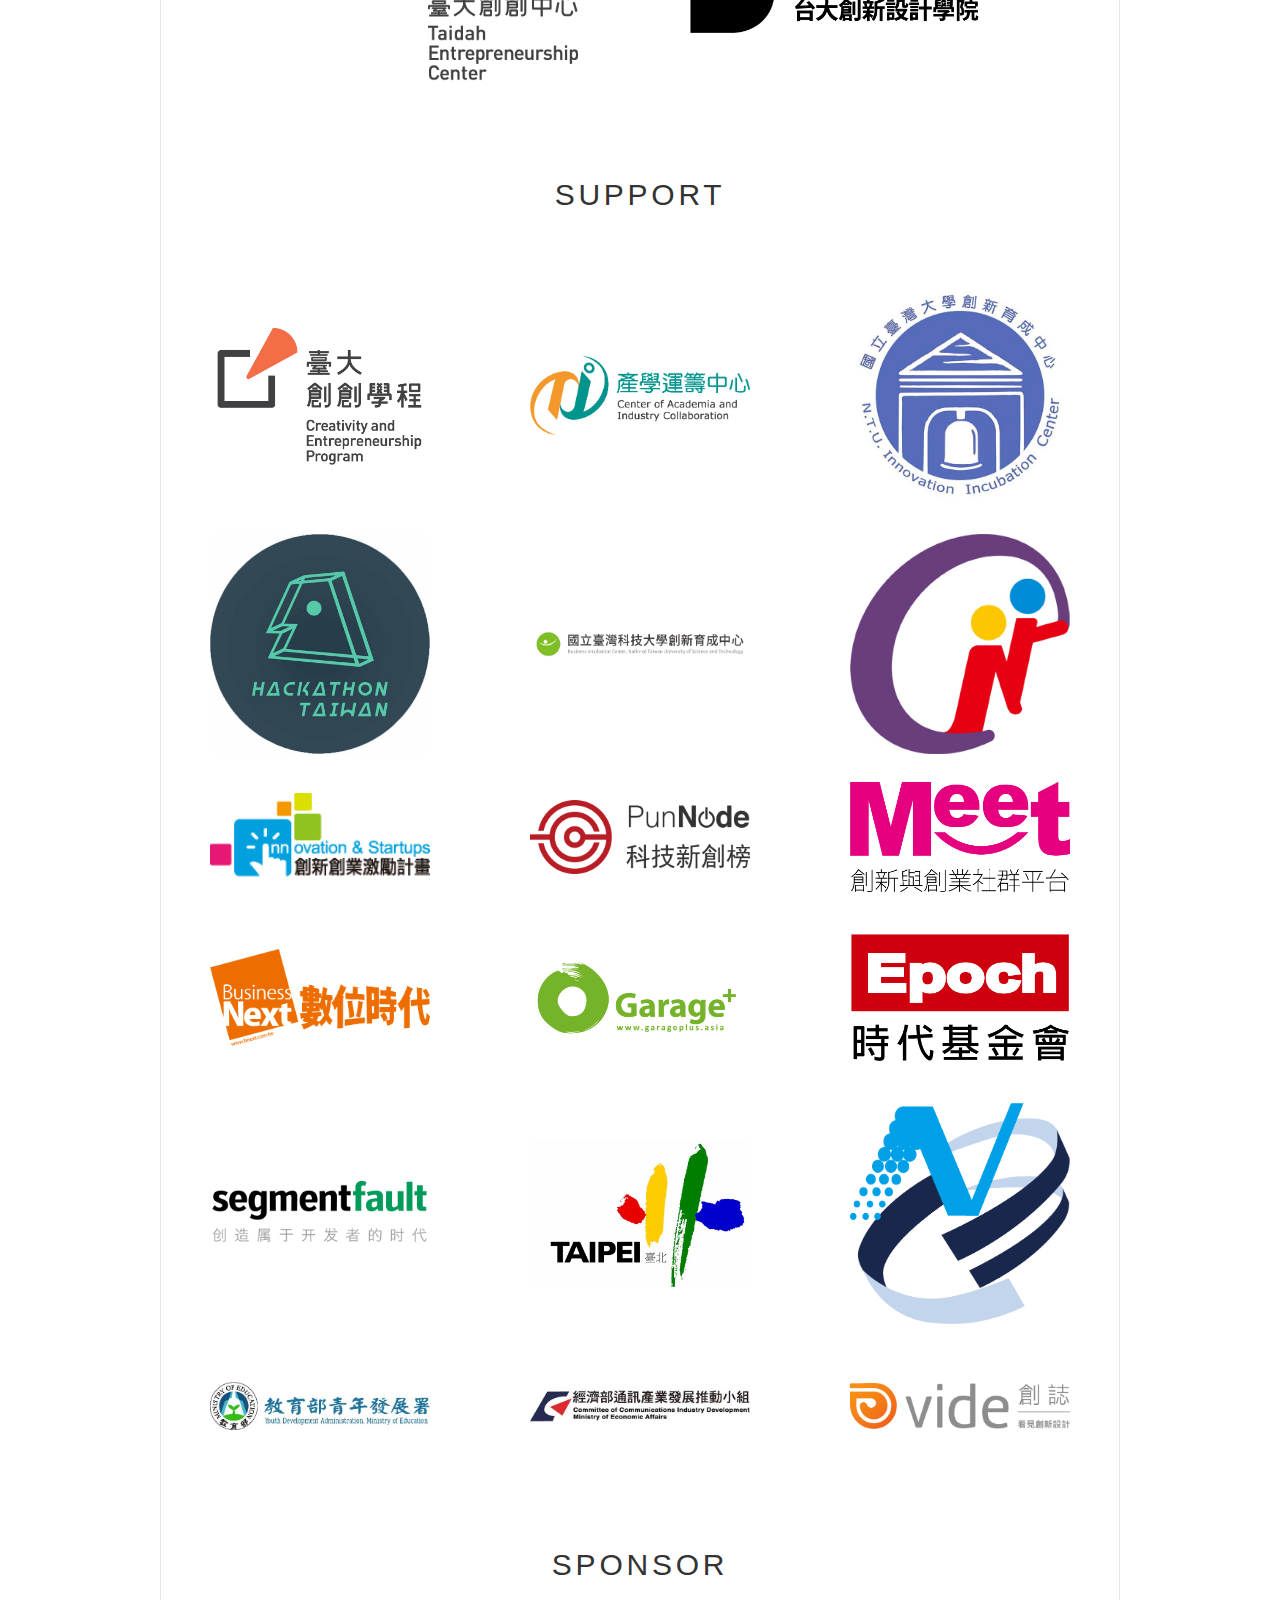
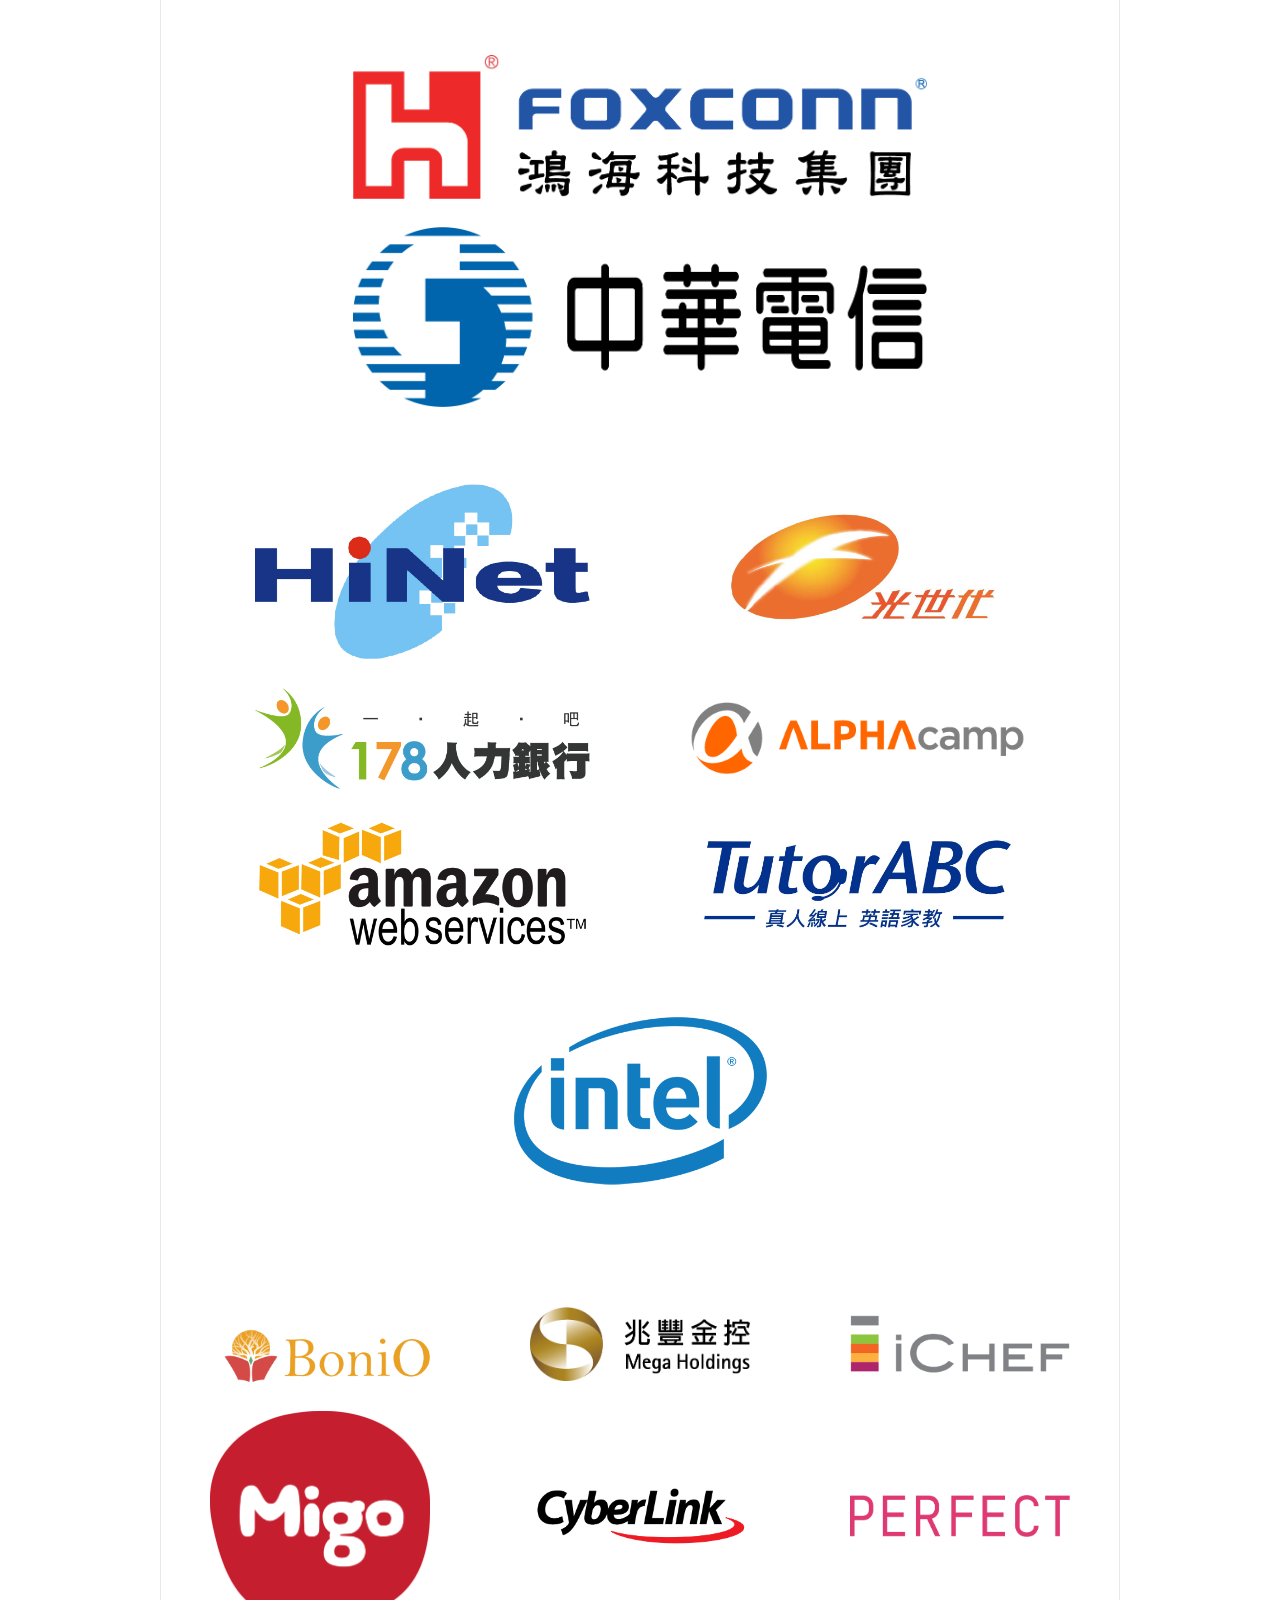
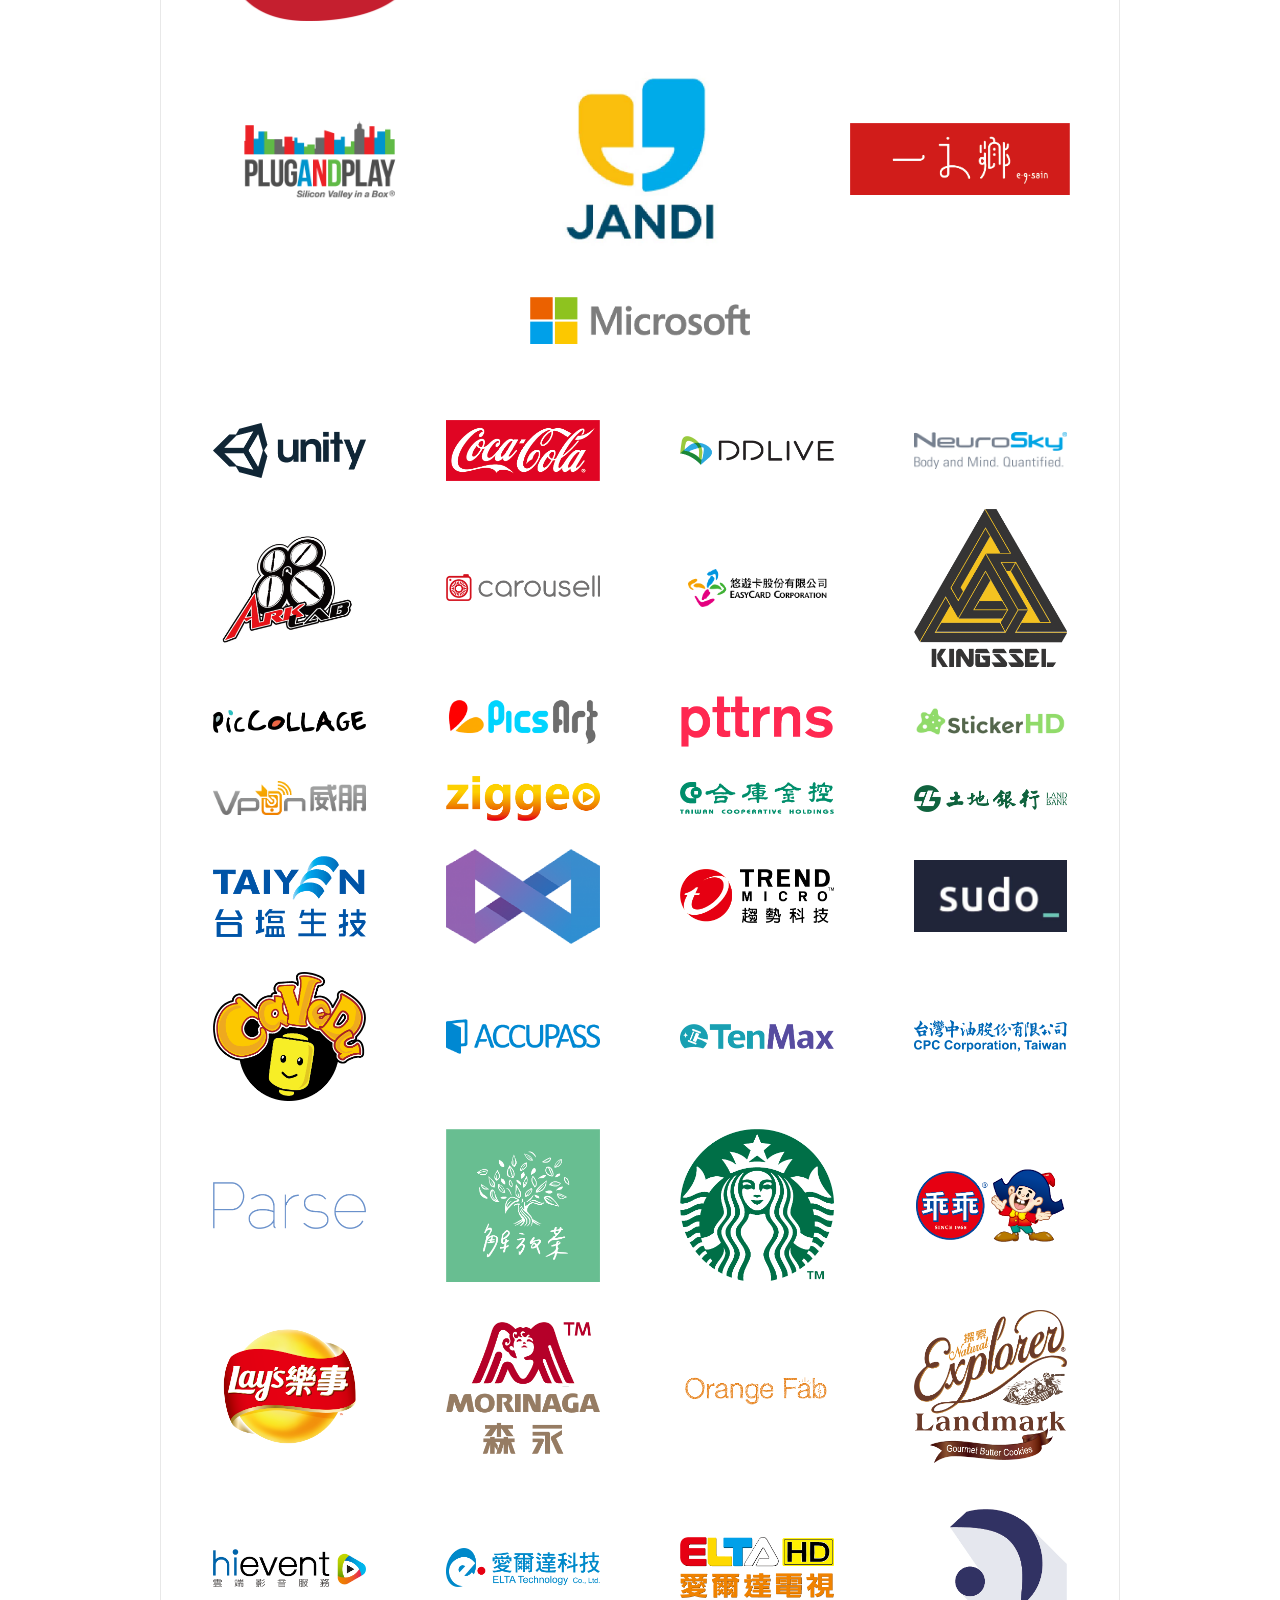
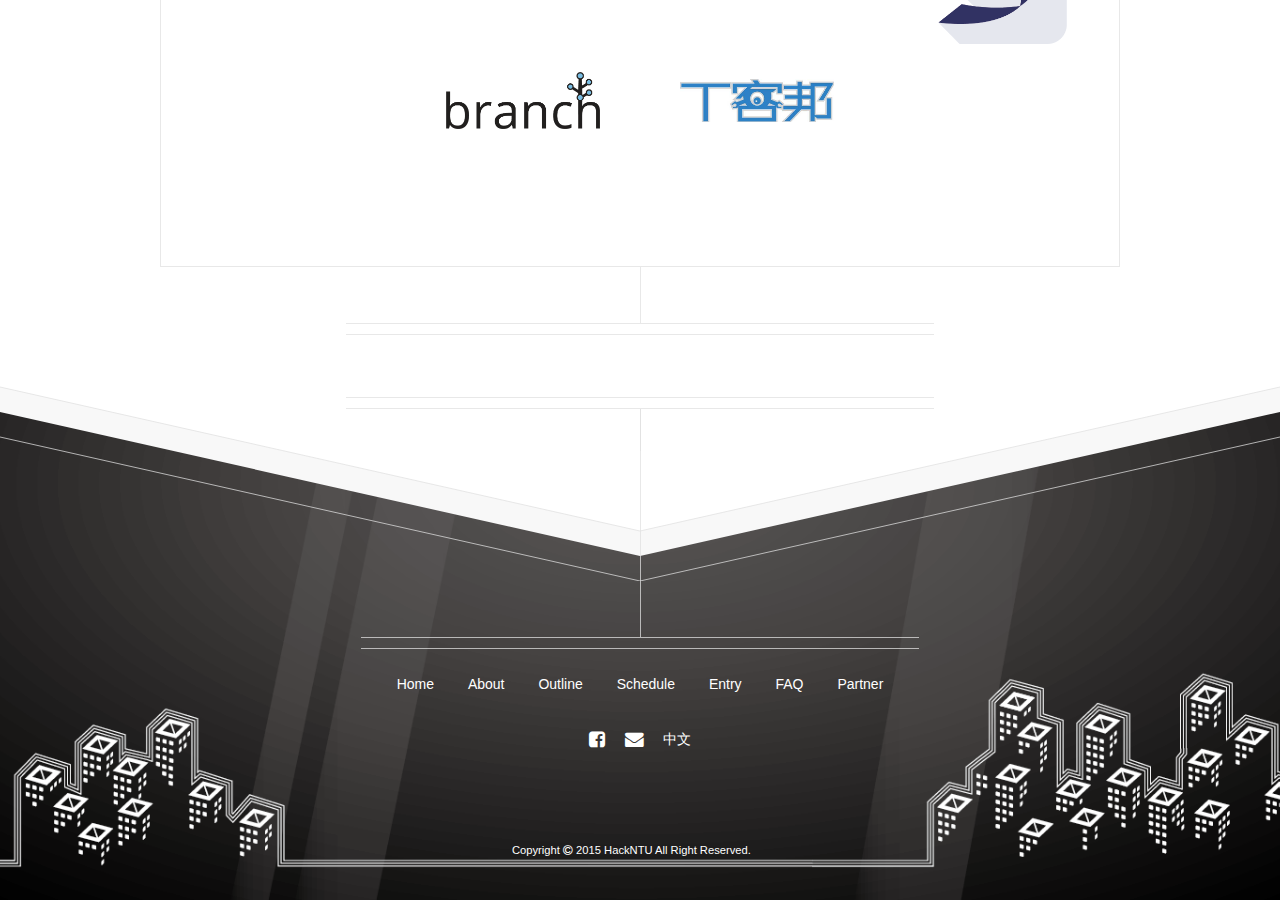
==== commit 41430f6e: "logo" ====
--- a/index.html
+++ b/index.html
@@ -708,6 +708,11 @@
 							<img src="images/Logo_nometrics.png">
 						</a>
 					</div>
+					<div>
+						<a href="http://www.techbang.com/" target="_blank">
+							<img src="images/T.jpg">
+						</a>
+					</div>
 				</div>
 			</div>
 		</section>
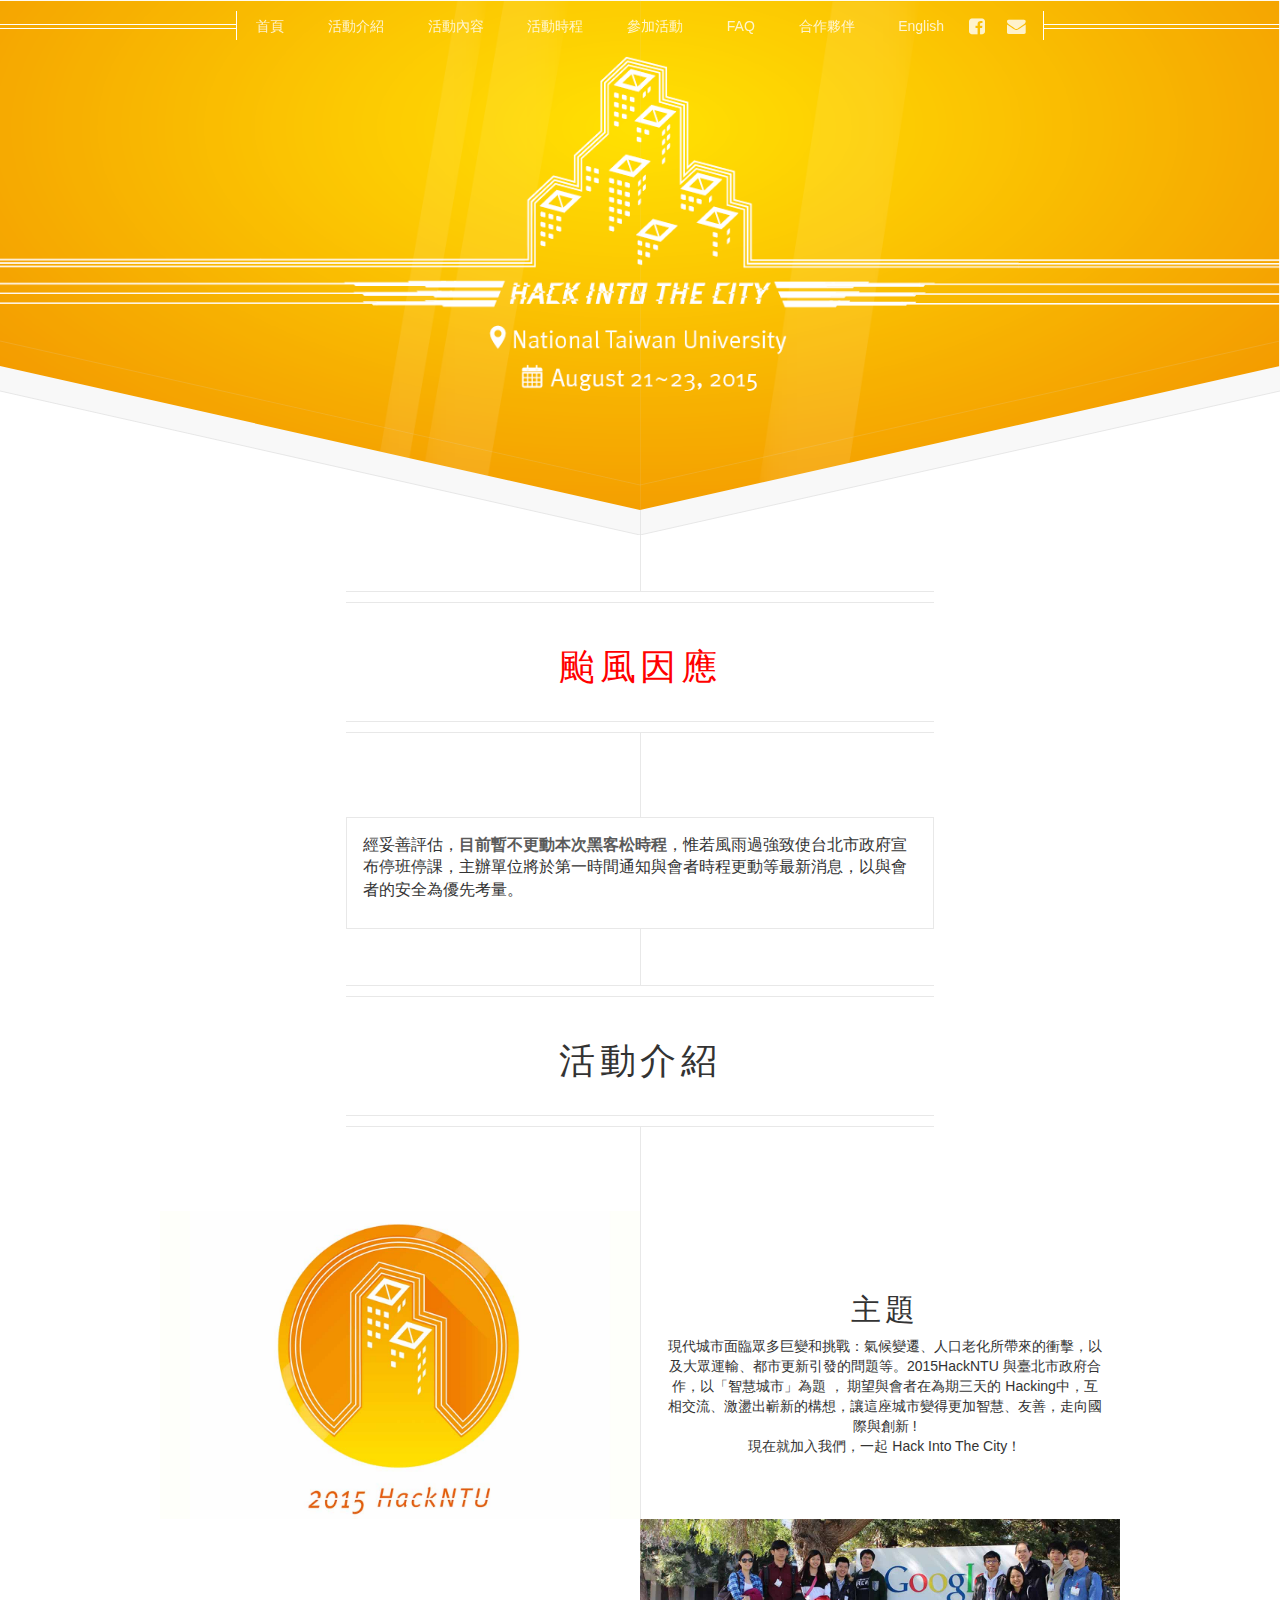
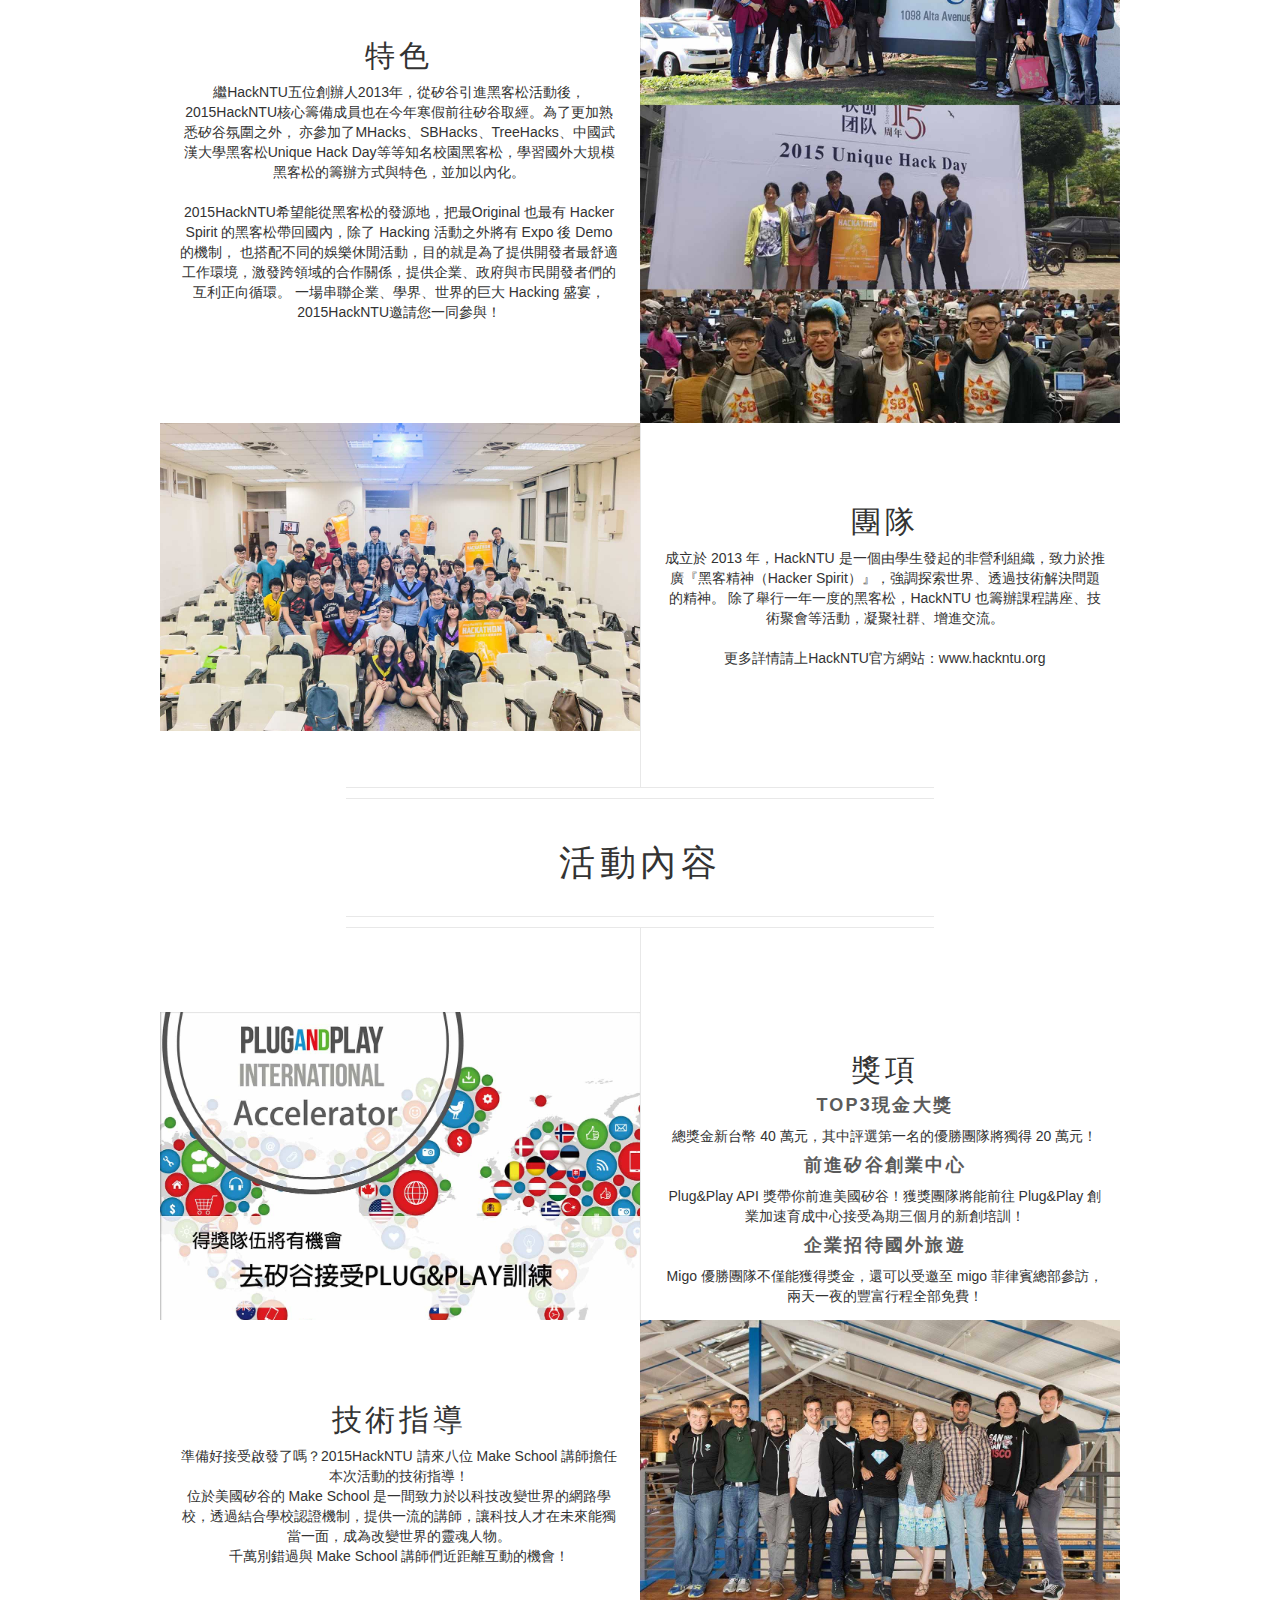
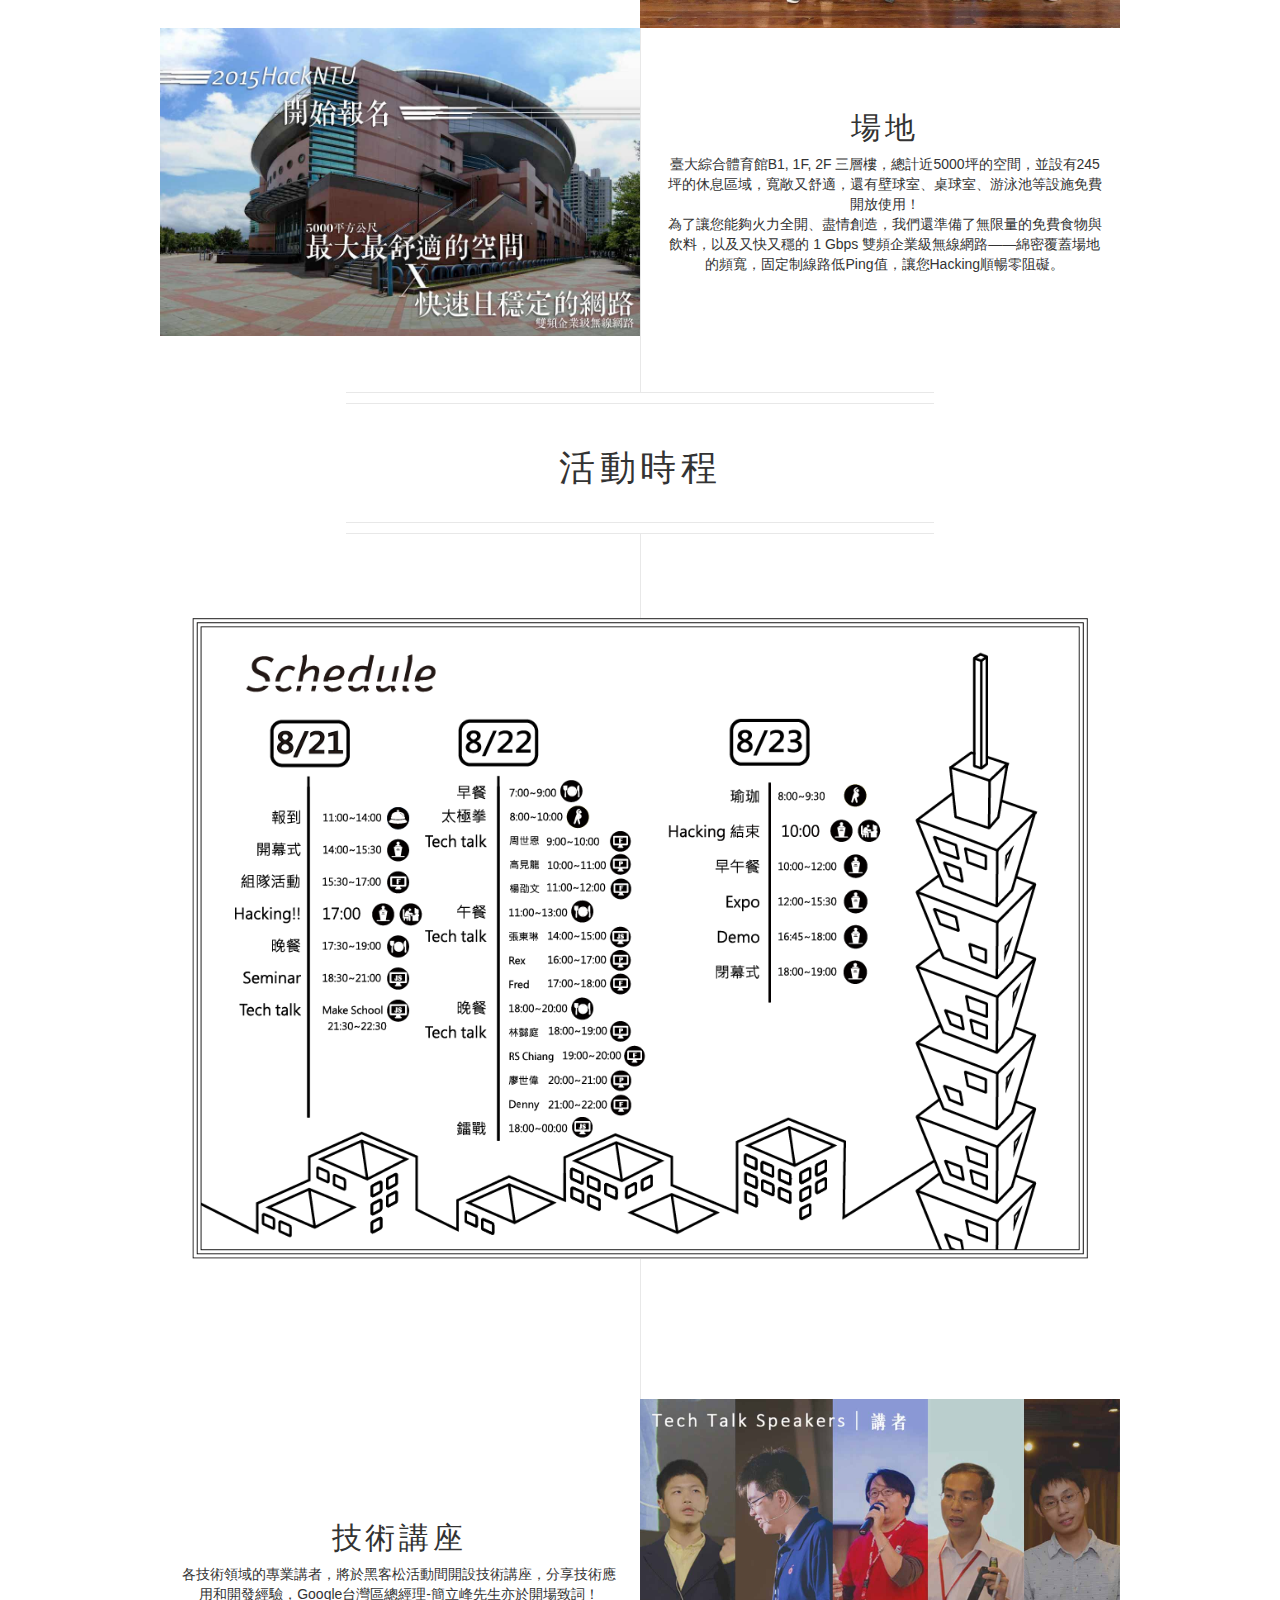
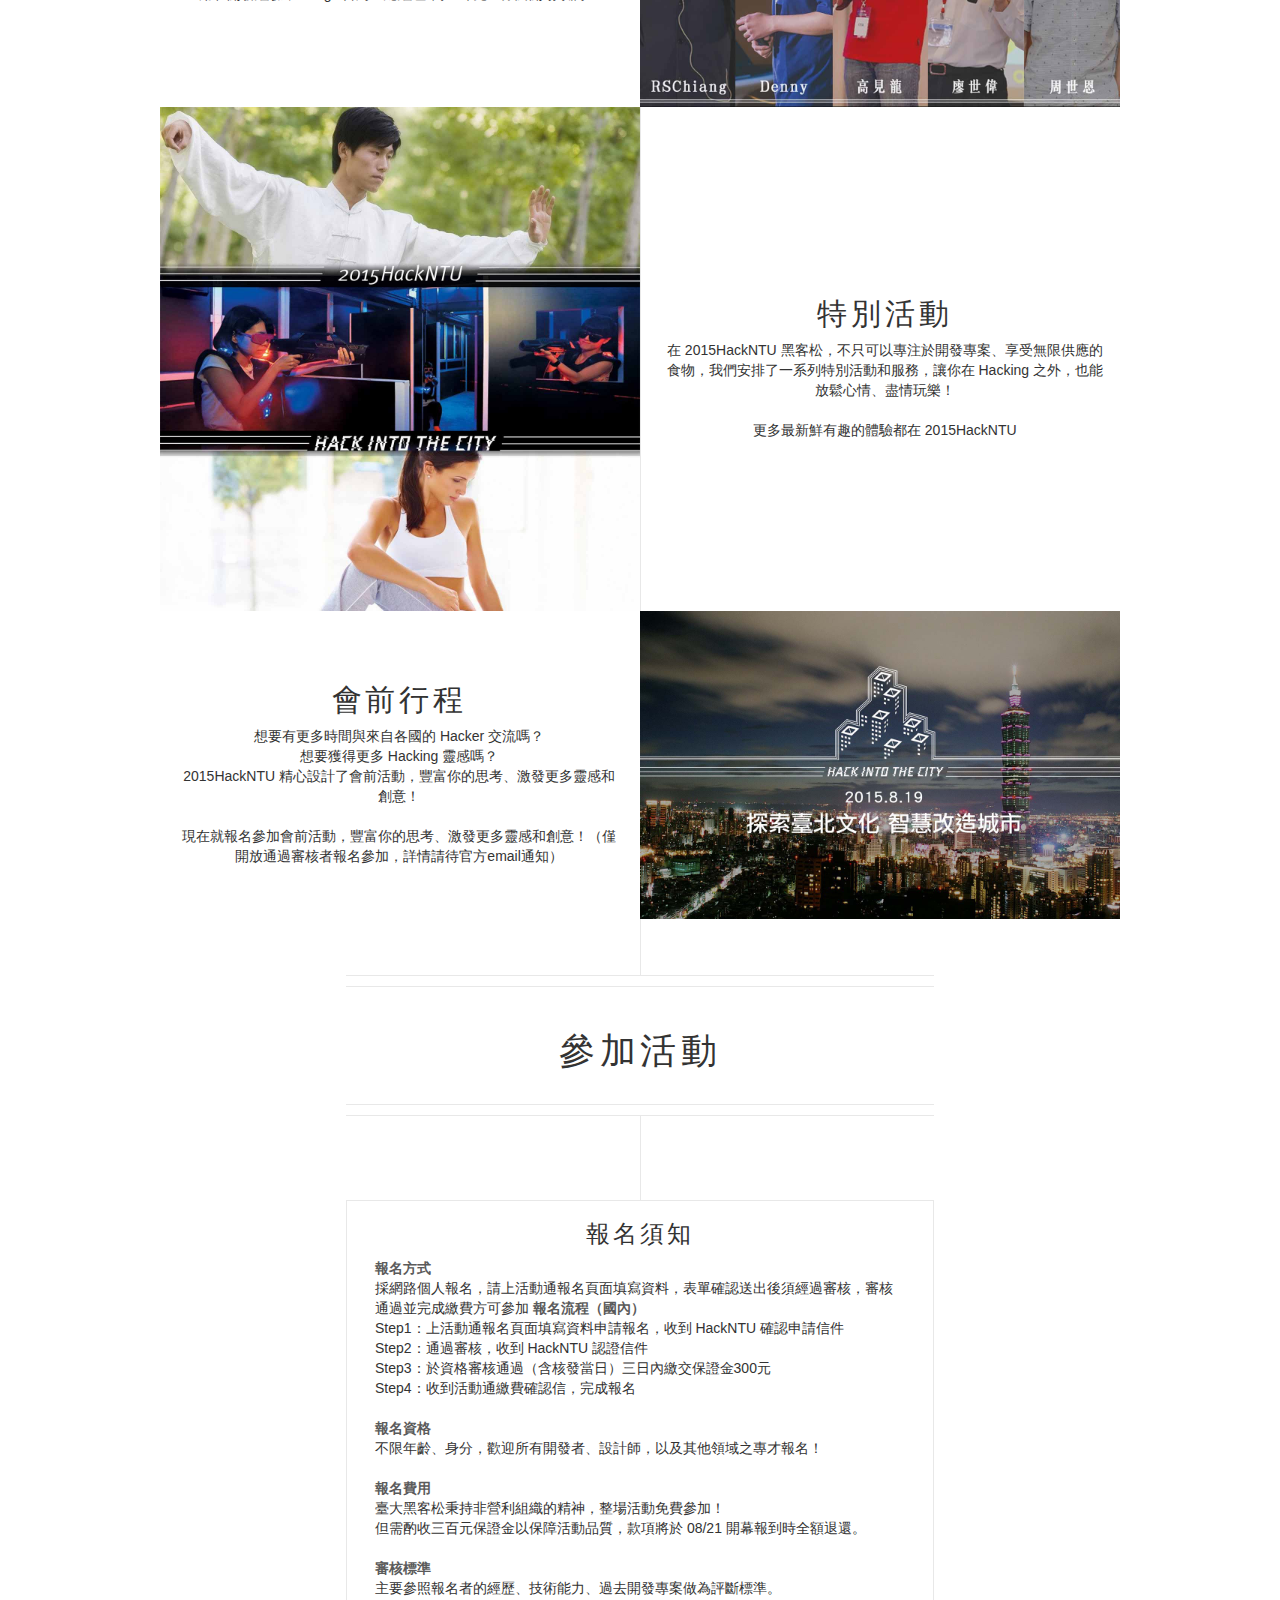
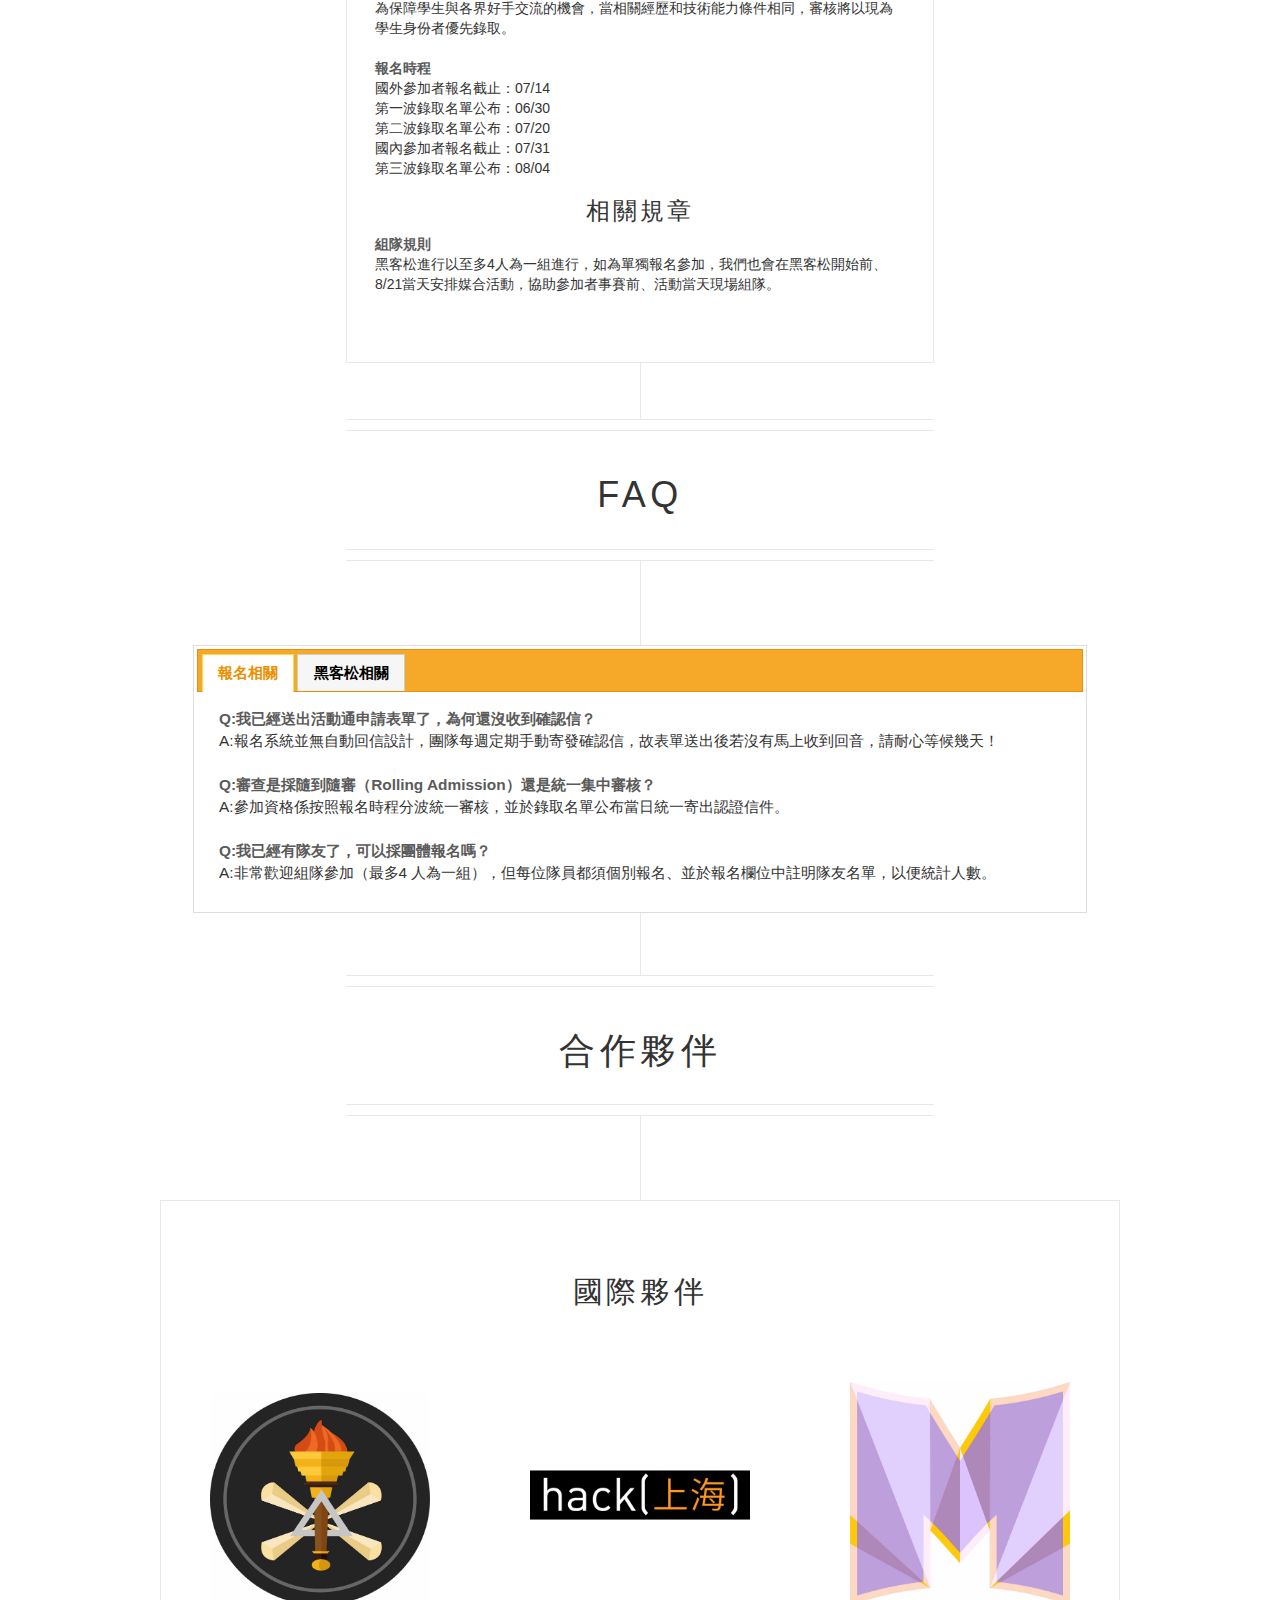
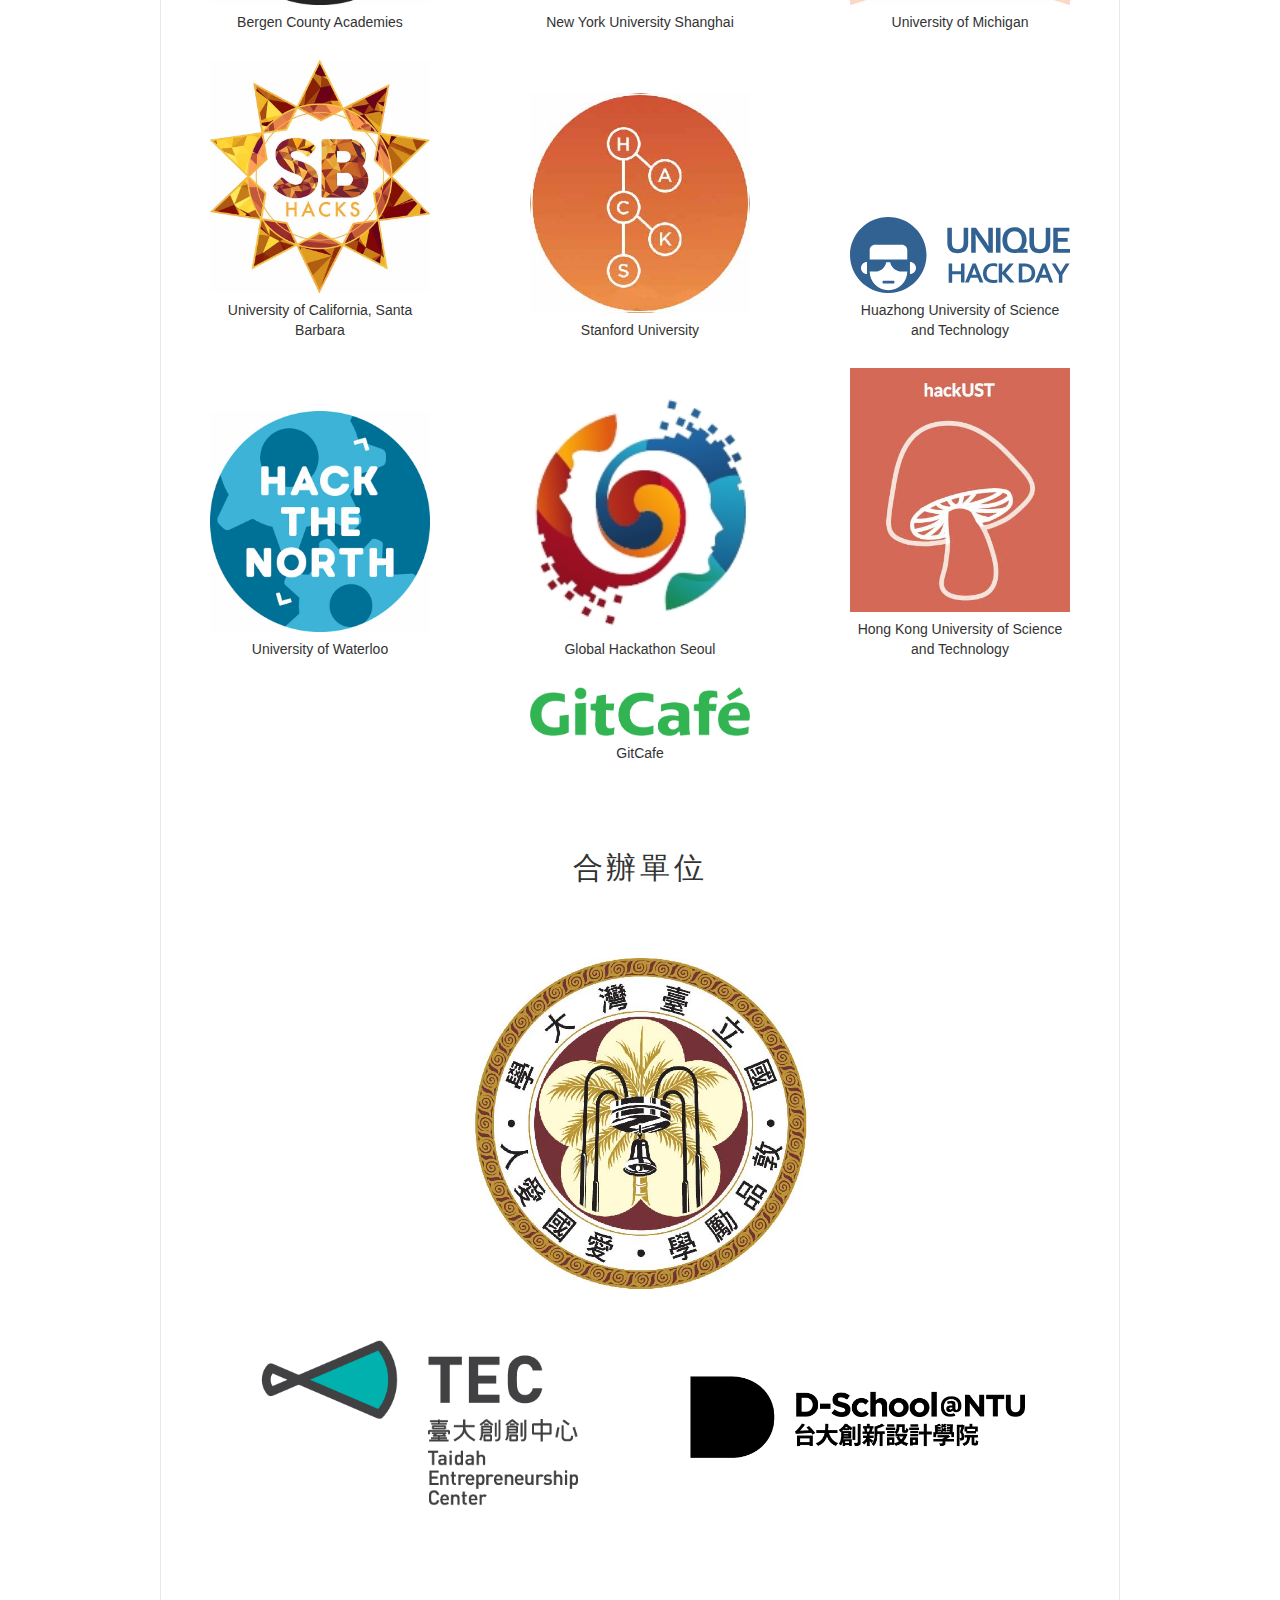
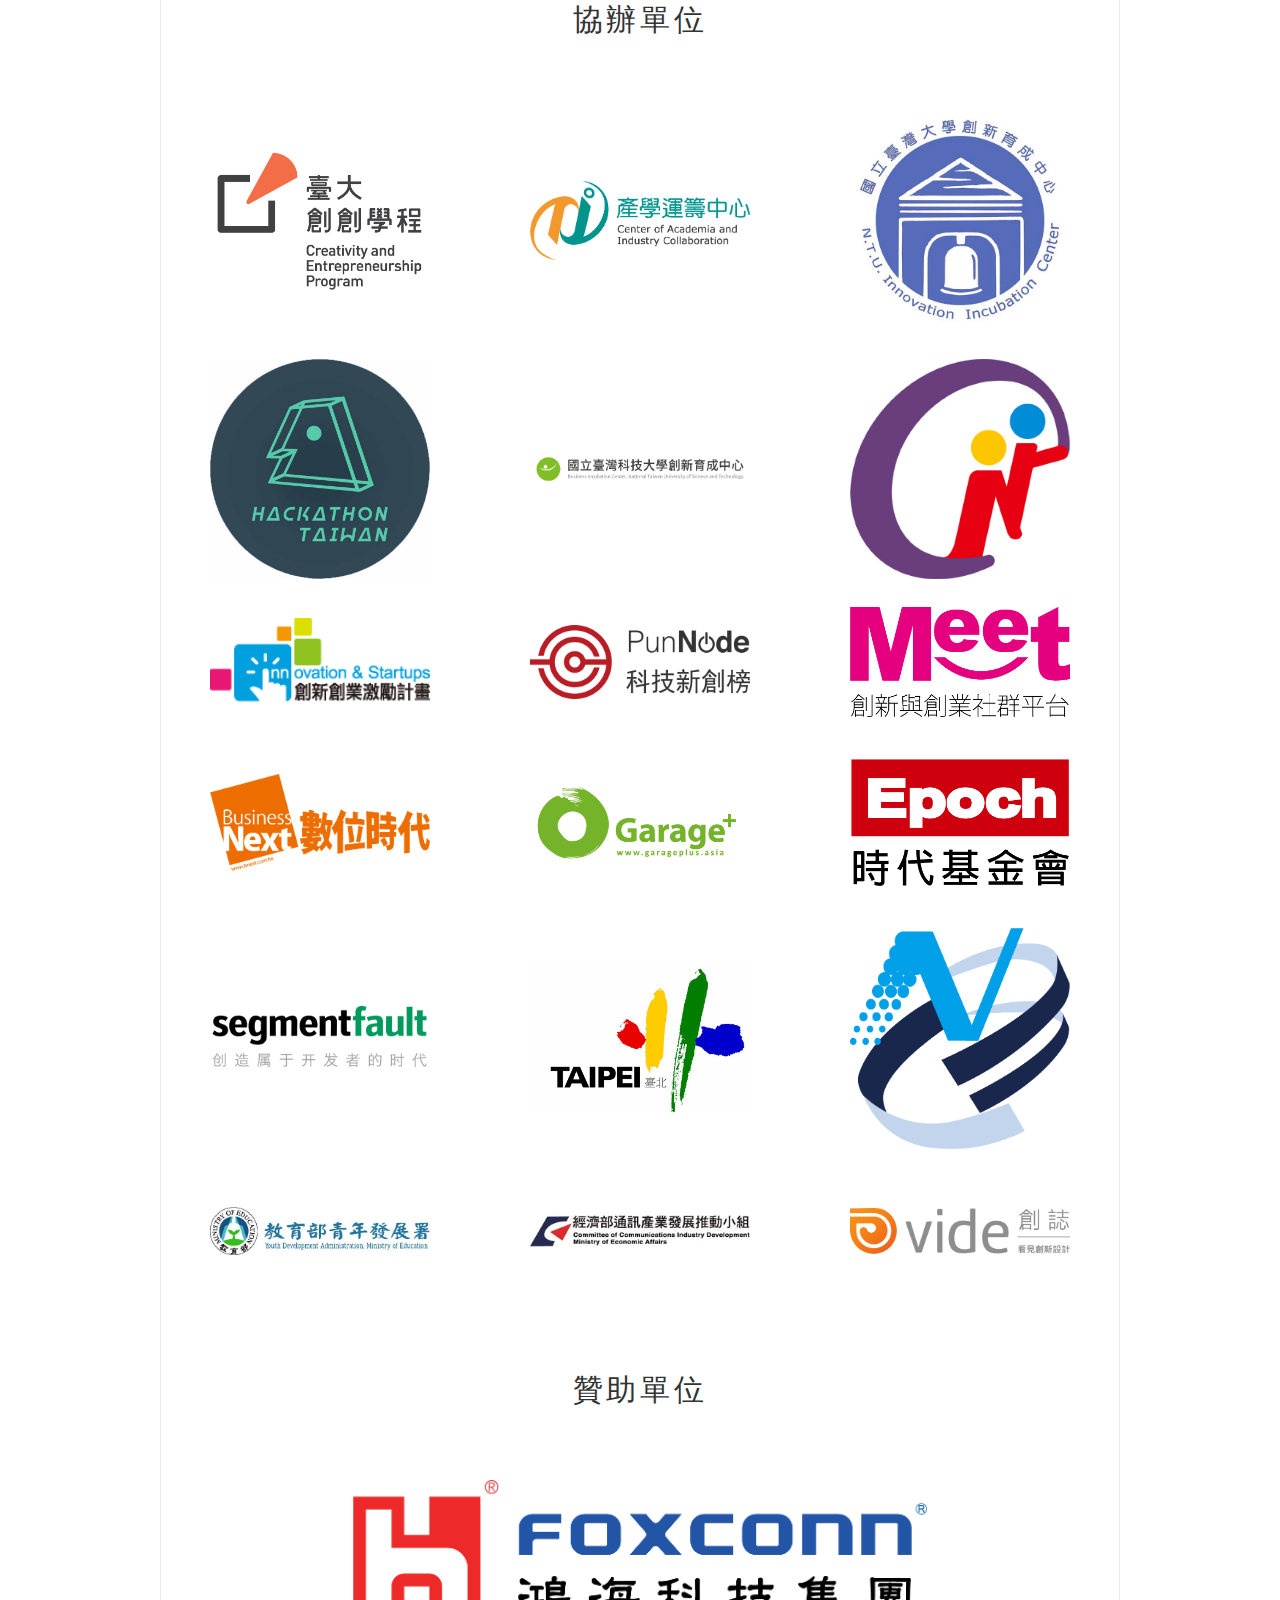
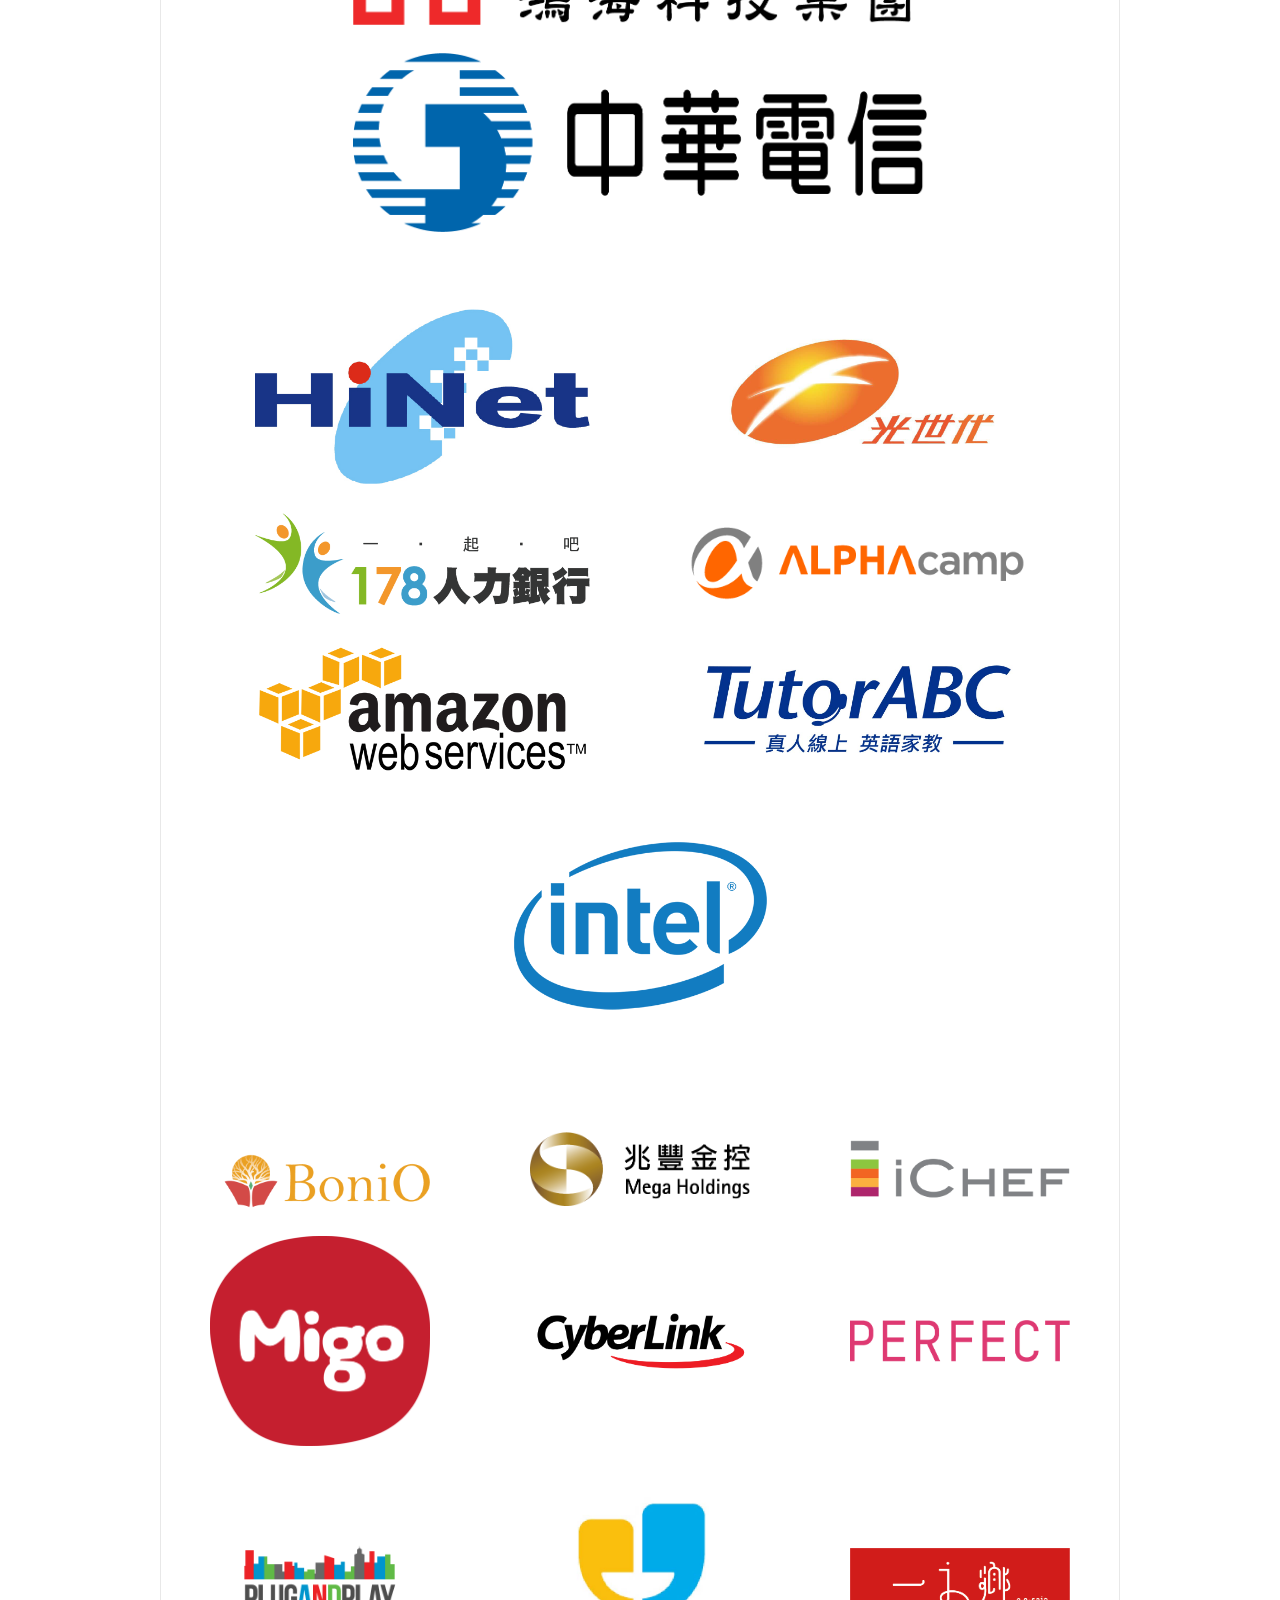
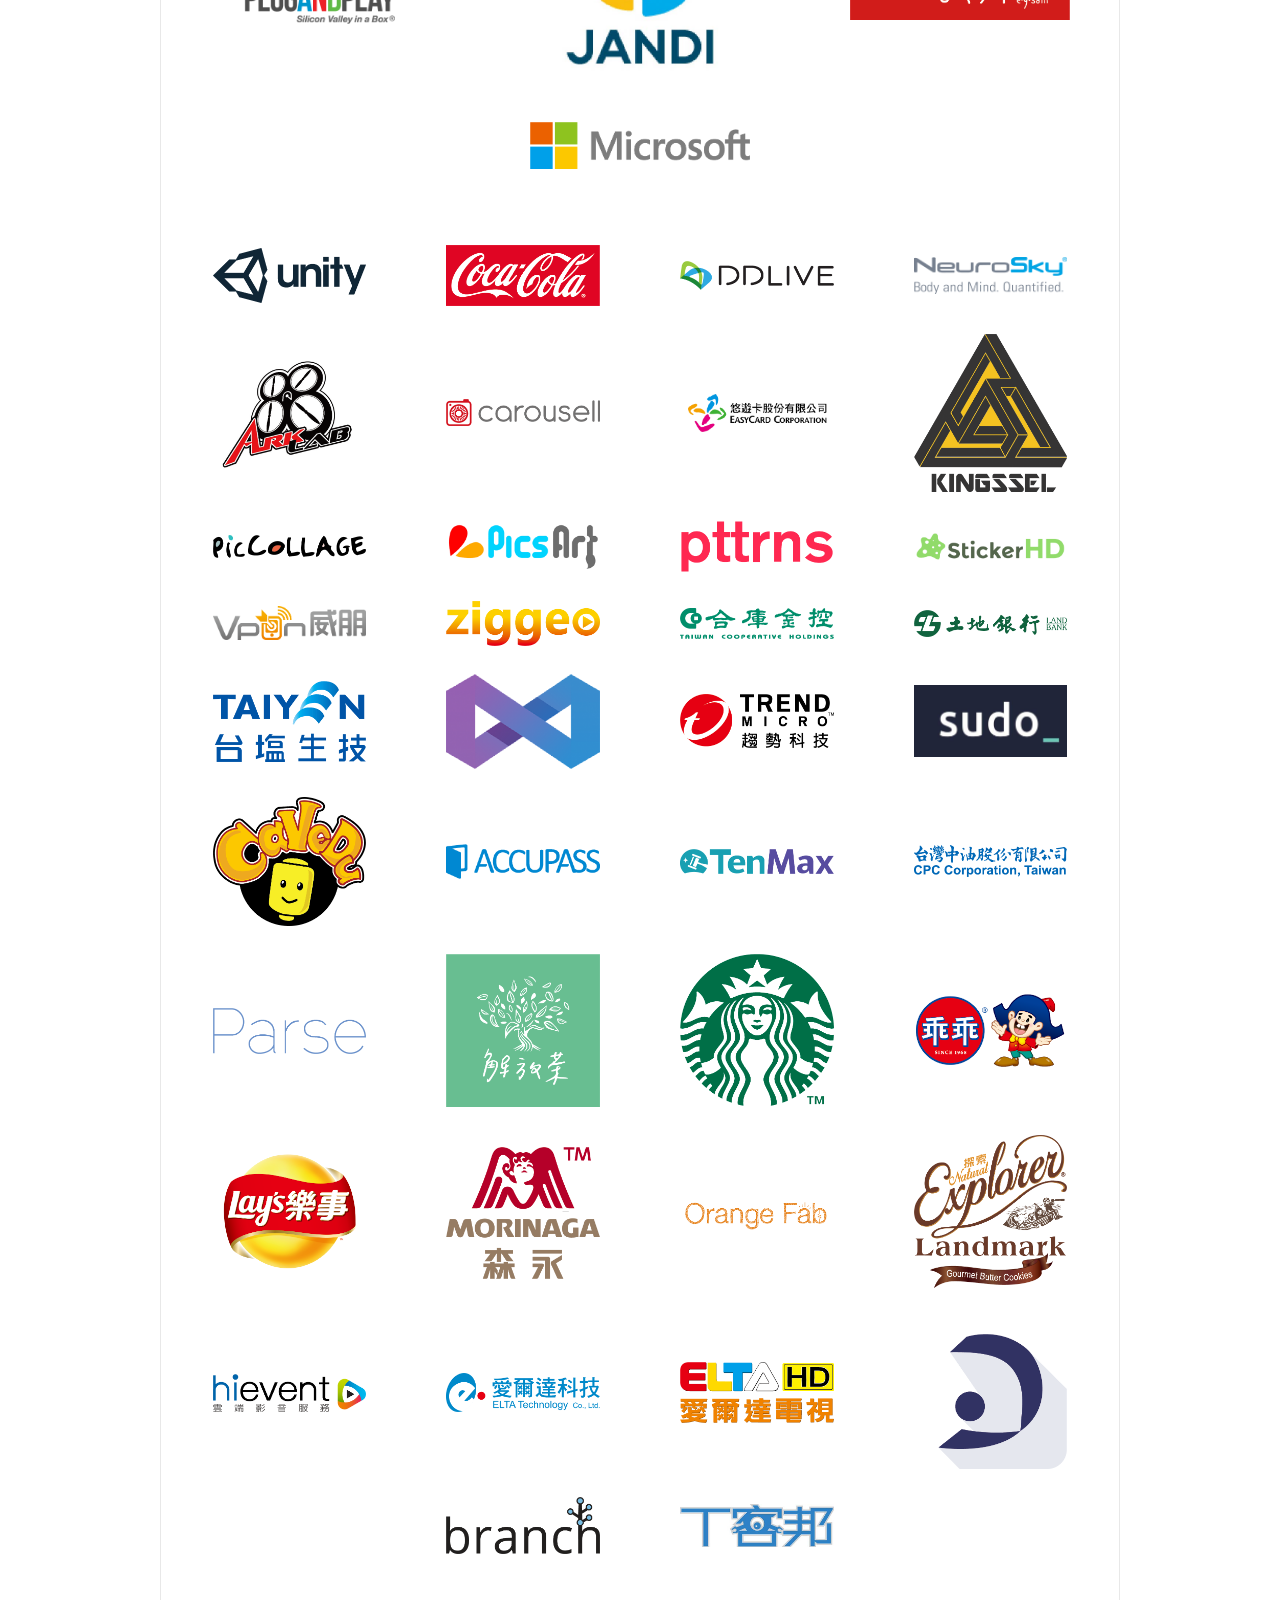
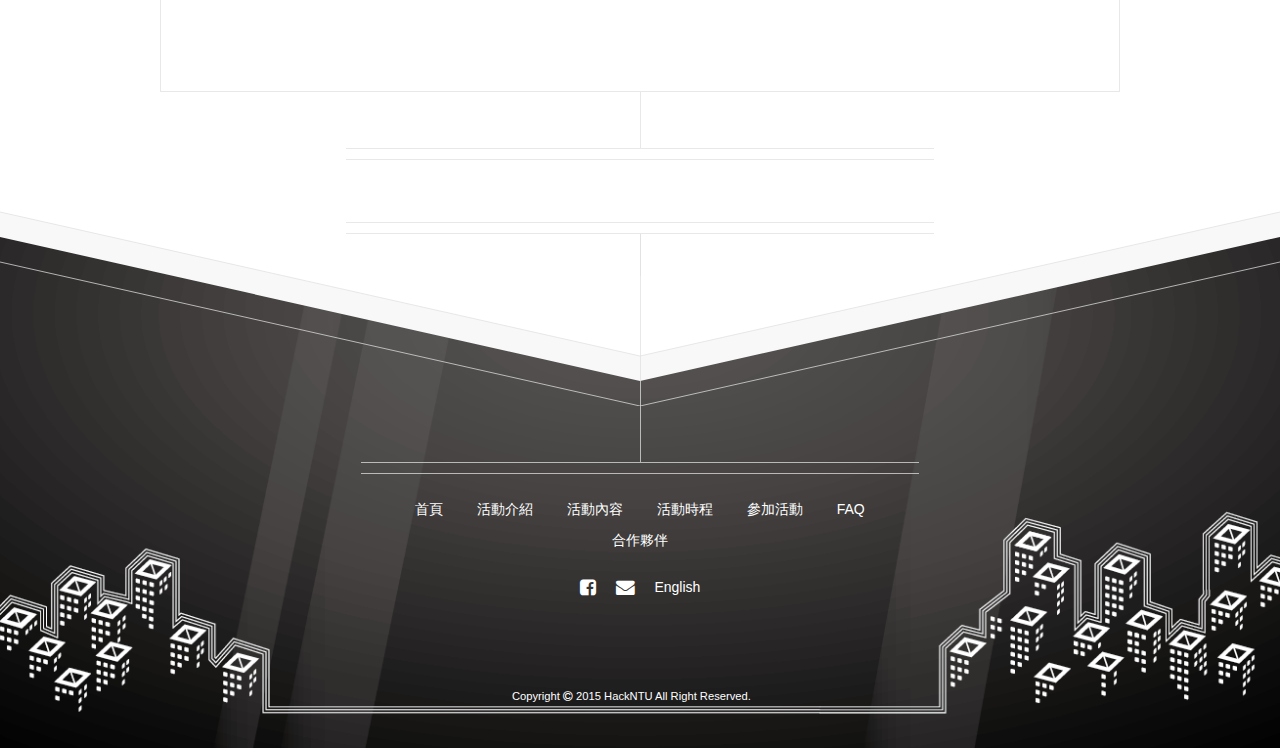
==== commit caf7fbb0: "logo" ====
--- a/index.html
+++ b/index.html
@@ -44,17 +44,16 @@
 	<div id="sub_main" class="navbar navbar-fixed-top" >
 		<div id="nav" class="navbar-collapse collapse container">
 			<ul>
-				<li><a onclick="hrefOnClick('#header',event)">Home</a></li>
-				<li><a onclick="hrefOnClick('#intro',event)">About</a></li>
-				<li><a onclick="hrefOnClick('#content',event)">Outline</a></li>
-				<li><a onclick="hrefOnClick('#schedule',event)">Schedule</a></li>
-				<li><a onclick="hrefOnClick('#apply',event)">Entry</a></li>
+				<li><a onclick="hrefOnClick('#header',event)">首頁</a></li>
+				<li><a onclick="hrefOnClick('#intro',event)">活動介紹</a></li>
+				<li><a onclick="hrefOnClick('#content',event)">活動內容</a></li>
+				<li><a onclick="hrefOnClick('#schedule',event)">活動時程</a></li>
+				<li><a onclick="hrefOnClick('#apply',event)">參加活動</a></li>
 				<li><a onclick="hrefOnClick('#faq',event)">FAQ</a></li>
-				<li><a onclick="hrefOnClick('#partner',event)">Partner</a></li>
-				<li><a href="https://2015.hackntu.org">中文</a></li>
-				<li class="icon"><a href="https://www.facebook.com/hackNTU" class="fa fa-facebook-square fa-lg"><span>facebook</span></a></li>
-				<li class="icon"><a href="mailto:hackntu@gmail.com" class="fa fa-envelope fa-lg"><span>Contact us</span></a></li>
-
+				<li><a onclick="hrefOnClick('#partner',event)">合作夥伴</a></li>
+				<li><a href="https://2015.hackntu.org/en">English</a></li>
+				<li class="icon"><a href="https://www.facebook.com/hackNTU" class="fa fa-facebook-square fa-lg"><span>facebook 粉絲專頁</span></a></li>
+				<li class="icon"><a href="mailto:hackntu@gmail.com" class="fa fa-envelope fa-lg"><span>聯絡我們</span></a></li>
 			</ul>
 		</div>
 	</div>
@@ -62,6 +61,7 @@
 
 <!-- Header -->
 <div id="header">
+
 
 <!--
 	<div id="apply_button">
@@ -84,96 +84,87 @@
 <div id="main">
 
 	<header class="major container 75%" id="typhoon">
-		<h1>In response to the upcoming Typhoon</h1>
+		<h1>颱風因應</h1>
 	</header>
 	<div class = "major box alt container 75%">
 		<div class ="tcontent">
-			<p>Under our thorough assessment, <b>the schedule of 2015HackNTU will stay the same temporarily</b>. However, if the Central Weather Bureau issues a severe land warning and the government calls off school and work, we will make an announcement immediately regarding any change in our schedule and the event procedures. (We have already arranged some additional rooms for the participants to stay on Sunday night in case the situation exacerbates.) The safety of all the participants and staff is our top priority.</p>
+		<p>經妥善評估，<b>目前暫不更動本次黑客松時程</b>，惟若風雨過強致使台北市政府宣布停班停課，主辦單位將於第一時間通知與會者時程更動等最新消息，以與會者的安全為優先考量。</p>
 		</div>
 	</div>
 	<header class="major container 75%" id="intro">
-		<h1>About</h1>
+		<h1>活動介紹</h1>
 	</header>
 
 	<div class="box alt container">
 		<section class="feature left">
 			<div class="image"><img src="images/logo.jpg" alt=""/></div>
 			<div class="content">
-				<h2>Theme</h2>
-				<p>ith the topic ‘’Hack Into The City’’, we are looking forward to ideas that can make cities ‘’smarter’’.
-					Nowadays, cities face more challenges than ever, e.g. climate change, aging populations,
-					public transportation and urban regeneration etc. By the power of imagination and programming,
-					we are looking forward to making cities more convenient, clever, and friendly.
-					<br>Apply now to be a hacker into the city!</p>
+				<h2>主題</h2>
+				<p>現代城市面臨眾多巨變和挑戰：氣候變遷、人口老化所帶來的衝擊，以及大眾運輸、都市更新引發的問題等。2015HackNTU 與臺北市政府合作，以「智慧城市」為題 ，
+					期望與會者在為期三天的 Hacking中，互相交流、激盪出嶄新的構想，讓這座城市變得更加智慧、友善，走向國際與創新 !<br>現在就加入我們，一起 Hack Into The City！</p>
 			</div>
 		</section>
 		<section class="feature right" id="special">
 			<!--<div class="special">-->
 			<div class="image2"><img src="images/special1.jpg" alt=""/></div>
 			<div class="content">
-				<h2>Feature</h2>
-				<p>Linking to the policy "World Design Capital Taipei 2016" launced by Taipei City Government,
-					HackNTU is targeting two major elements in the campaign, “Entrepreneur Taipei” and “Smart City”,
-					and explore a new way toward globalization as well as innovation with all the participants.<br>
-					2015 HackNTU also establish close cooperation with some other prestigious hackathon partners,
-					like TreeHacks and MHacks from the states, HackShanghai and Unique Hack Day from China, and Global Hackathon Seoul from Korea.<br>
-					We have invited numerous champion teams to join the event and share their experience
-					with other participants during this amazing period.<br>
-					With the expectations from corporations, encouragements from governments,
-					and the support from our partners all over the world, it’s our privilege to invite you to Taiwan in August 2015.<br>
-					Let's gather together and Hack into the city in the top level venue and well-appointed battle field!
-				</p>
-				<!--</div>-->
+				<h2>特色</h2>
+				<p>繼HackNTU五位創辦人2013年，從矽谷引進黑客松活動後，2015HackNTU核心籌備成員也在今年寒假前往矽谷取經。為了更加熟悉矽谷氛圍之外，
+					亦參加了MHacks、SBHacks、TreeHacks、中國武漢大學黑客松Unique Hack Day等等知名校園黑客松，學習國外大規模黑客松的籌辦方式與特色，並加以內化。<br><br>
+					2015HackNTU希望能從黑客松的發源地，把最Original 也最有 Hacker Spirit 的黑客松帶回國內，除了 Hacking 活動之外將有 Expo 後 Demo的機制，
+					也搭配不同的娛樂休閒活動，目的就是為了提供開發者最舒適工作環境，激發跨領域的合作關係，提供企業、政府與市民開發者們的互利正向循環。
+					一場串聯企業、學界、世界的巨大 Hacking 盛宴，2015HackNTU邀請您一同參與！</p>
+			<!--</div>-->
 			</div>
 		</section>
 		<section class="feature left">
 			<div class="image"><img src="images/team.jpg" alt=""/></div>
 			<div class="content">
-				<h2>Who We Are</h2>
-				<p>Started in 2013 as a student society, HackNTU is a non-profit organization aimed to promote hacker spirit, which evaluates the philosophy of “Getting hands dirty”.
-					Activities and courses are held to support the hacker community and to get more people involved, including an annual hackathon. <br><br>To learn more, visit our website: www.hackntu.org</p>
+				<h2>團隊</h2>
+				<p>成立於 2013 年，HackNTU 是一個由學生發起的非營利組織，致力於推廣『黑客精神（Hacker Spirit）』，強調探索世界、透過技術解決問題的精神。
+					除了舉行一年一度的黑客松，HackNTU 也籌辦課程講座、技術聚會等活動，凝聚社群、增進交流。<br><br>更多詳情請上HackNTU官方網站：www.hackntu.org</p>
 			</div>
 		</section>
 	</div>
 
 	<header class="major container 75%" id="content">
-		<h1>Outline</h1>
+		<h1>活動內容</h1>
 	</header>
 
 	<div class="box alt container">
 		<section class="feature left prize">
 			<div class="image"><img src="images/plug&play.jpg" alt=""/></div>
 			<div class="content">
-				<h2>Prize</h2>
-				<p><h4><b>General Top3</b></h4>
-				The 1st place winning team will be awarded with 20,000NTD! <br>
-				<h4><b>Make Your Way to Silicon Valley!</b></h4>
-				Get the chance to join Plug & Play's 3-month Start-up Accelerator Program by winning their API Tech Prize!<br>
-				<h4><b>Free Trip to Manila!</b></h4>
-				A 2-day trip arranged by business sponsor migo is ready to go! Winners get to visit migo's branch in Philippine and enjoy their stay for FREE!</p>
+				<h2>獎項</h2>
+				<p><h4><b>Top3現金大獎</b></h4>
+				總獎金新台幣 40 萬元，其中評選第一名的優勝團隊將獨得 20 萬元！<br>
+				<h4><b>前進矽谷創業中心</b></h4>
+				Plug&Play API 獎帶你前進美國矽谷！獲獎團隊將能前往 Plug&Play 創業加速育成中心接受為期三個月的新創培訓！<br>
+				<h4><b>企業招待國外旅遊</b></h4>
+				Migo 優勝團隊不僅能獲得獎金，還可以受邀至 migo 菲律賓總部參訪，兩天一夜的豐富行程全部免費！</p>
 			</div>
 		</section>
 		<section class="feature right">
 			<div class="image"><img src="images/speaker.jpg" alt=""/></div>
 			<div class="content">
-				<h2>Mentor</h2>
-				<p>Get prepared for mentors from Make School!<br>
-					Located in Silicon Valley, Make School is a two year college replacement program for founders and developers which empowers students to create products that improves the lives of others.<br>
-					Pleasingly, 2015HackNTU introduces our participants to 8 of the Make School lecturers. Apply now for the lifetime chance!</p>
+				<h2>技術指導</h2>
+				<p>準備好接受啟發了嗎？2015HackNTU 請來八位 Make School 講師擔任本次活動的技術指導！<br>
+					位於美國矽谷的 Make School 是一間致力於以科技改變世界的網路學校，透過結合學校認證機制，提供一流的講師，讓科技人才在未來能獨當一面，成為改變世界的靈魂人物。<br>
+					千萬別錯過與 Make School 講師們近距離互動的機會！</p>
 			</div>
 		</section>
 		<section class="feature left">
 			<div class="image"><img src="images/registration.jpg" alt=""/></div>
 			<div class="content">
-				<h2>Venue</h2>
-				<p>For the sake of welcoming both local and foreign guests, 2015HackNTU reserved B1, 1F, and 2F of the NTU Sports Center, including more than 5-thousand square meters, as your hacking space.
-					<br>While unlimited food and beverage are served 24-7, endorse yourself at indoor swimming pool, squash room, and table tennis room. Besides, the whole stadium is also covered by intense dual band wifi with 1Gbps bandwidth; we hope you enjoy our high-speed internet service with the finest stability!</p>
+				<h2>場地</h2>
+				<p>臺大綜合體育館B1, 1F, 2F 三層樓，總計近5000坪的空間，並設有245坪的休息區域，寬敞又舒適，還有壁球室、桌球室、游泳池等設施免費開放使用！
+					<br>為了讓您能夠火力全開、盡情創造，我們還準備了無限量的免費食物與飲料，以及又快又穩的 1 Gbps 雙頻企業級無線網路——綿密覆蓋場地的頻寬，固定制線路低Ping值，讓您Hacking順暢零阻礙。</p>
 			</div>
 		</section>
 	</div>
 
 	<header class="major container 75%" id="schedule">
-		<h1>Schedule</h1>
+		<h1>活動時程</h1>
 		<!--
         <p>Tellus erat mauris ipsum fermentum<br />
         etiam vivamus nunc nibh morbi.</p>
@@ -185,62 +176,72 @@
 		<section class="feature right">
 			<div class="image"><img src="images/tech.jpg" alt=""/></div>
 			<div class="content">
-				<h2>Tech Talk & API Talk</h2>
-				<p>	Informative Tech Talk and API Talk offered by sponsoring corporations. Speakers from different tech fields will be giving speech during the three-day hacking hours, including Google Taiwan managing director Chien Lee-feng, who will be our keynote speaker for the opening ceremony!</p>
+				<h2>技術講座</h2>
+				<p>	各技術領域的專業講者，將於黑客松活動間開設技術講座，分享技術應用和開發經驗，Google台灣區總經理-簡立峰先生亦於開場致詞！</p>
 			</div>
 		</section>
 		<section class="feature left" id="special2">
 			<!--<div class="special">-->
 			<div class="image2"><img src="images/special.jpg" alt=""/></div>
 			<div class="content">
-				<h2>Special Event</h2>
-				<p>We know you're here to hack, but you would never want to miss out our picks of activities. Special events including Taiji, Yoga, and even a Laser Tag are organised only for participants of 2015hackNTU!</p>
-				<!--</div>-->
+				<h2>特別活動</h2>
+				<p>在 2015HackNTU 黑客松，不只可以專注於開發專案、享受無限供應的食物，我們安排了一系列特別活動和服務，讓你在 Hacking 之外，也能放鬆心情、盡情玩樂！<br><br>
+					更多最新鮮有趣的體驗都在 2015HackNTU</p>
+			<!--</div>-->
 			</div>
 		</section>
 		<section class="feature right">
 			<div class="image"><img src="images/traval.jpg" alt=""/></div>
 			<div class="content">
-				<h2>Pre Hackathon</h2>
-				<p>Foreign participants are invited to join pre-hackathon as a welcoming event. Make it your inspiration for project development during the coming hackathon!
-					<br><br>(Application form for Pre Hackathon will be available soon on Accupass.  An invitation to applying will be sent via email.)</p>
+				<h2>會前行程</h2>
+				<p>想要有更多時間與來自各國的 Hacker 交流嗎？
+					<br>想要獲得更多 Hacking 靈感嗎？
+					<br>2015HackNTU 精心設計了會前活動，豐富你的思考、激發更多靈感和創意！
+					<br><br>現在就報名參加會前活動，豐富你的思考、激發更多靈感和創意！（僅開放通過審核者報名參加，詳情請待官方email通知）</p>
 			</div>
 		</section>
 	</div>
 
 	<header class="major container 75%" id="apply">
-		<h1>Entry</h1>
+		<h1>參加活動</h1>
 	</header>
 	<div class = "major box alt container 75% res" style="background:#ffffff">
-		<h3>Registration</h3>
-		<p><b>How to Apply</b>
-			<br>Individual online application only, visit our registration page on Accupass and sign up.<br>
-			Once the application is approved, please re-forward your flight ticket info as confirmation.<br>
-			<br><b>Requirement</b><br>
-			There are no certain criteria for application. However, we do look for developers, designers and product specialists. <br>
-			<br><b>Fee</b><br>
-			Holding the spirit of being an NPO, the hackathon is presented to you for <b>FREE!</b><br>
-			<br><b>Verification Standards</b><br>
-			Participants will be chosen based on prior works, including hackathon experiences, projects, awards, products etc.<br>
-			<br><b>Timeline</b><br>
-			Foreign Participants: Due 07/14<br>
-			Domestic Participants: Due 07/31<br>
-			First round admission: Released on 06/30<br>
-			Second round admission: Released on 07/14<br>
-			Third round admission: Released on 08/04<br> </p>
-		<h3>Terms & Conditions</h3>
-		<p><b>Team Building</b>
-			<br>At 2015HackNTU, you can count yourself as a team if you want to work alone. However, we believe that teamwork makes the dream work, so meet the talents and make wonders together!
-			<br>Each team should be consist of up to 4 participants. For those who can't find your teammates, we've got your back! A team-up event will be held on Aug. 21st, right before the  hackathon begins in order to help those who registered without a team.
+		<h3>報名須知</h3>
+		<p><b>報名方式</b>
+			<br>採網路個人報名，請上活動通報名頁面填寫資料，表單確認送出後須經過審核，審核通過並完成繳費方可參加
+			<b>報名流程（國內）</b><br>
+			Step1：上活動通報名頁面填寫資料申請報名，收到 HackNTU 確認申請信件<br>
+			Step2：通過審核，收到 HackNTU 認證信件<br>
+			Step3：於資格審核通過（含核發當日）三日內繳交保證金300元<br>
+			Step4：收到活動通繳費確認信，完成報名<br>
+			<br><b>報名資格</b><br>
+			不限年齡、身分，歡迎所有開發者、設計師，以及其他領域之專才報名！<br>
+			<br><b>報名費用</b><br>
+			臺大黑客松秉持非營利組織的精神，整場活動免費參加！<br>
+			但需酌收三百元保證金以保障活動品質，款項將於 08/21 開幕報到時全額退還。<br>
+			<br><b>審核標準</b><br>
+			主要參照報名者的經歷、技術能力、過去開發專案做為評斷標準。<br>
+			為保障學生與各界好手交流的機會，當相關經歷和技術能力條件相同，審核將以現為學生身份者優先錄取。<br>
+			<br><b>報名時程</b><br>
+			國外參加者報名截止：07/14 <br>
+			第一波錄取名單公布：06/30 <br>
+			第二波錄取名單公布：07/20 <br>
+			國內參加者報名截止：07/31 <br>
+			第三波錄取名單公布：08/04<br> </p>
+		<h3>相關規章</h3>
+		<p><b>組隊規則</b>
+			<br>黑客松進行以至多4人為一組進行，如為單獨報名參加，我們也會在黑客松開始前、 8/21當天安排媒合活動，協助參加者事賽前、活動當天現場組隊。
 		</p>
+
 		<ul class="actions" style="padding-top:30px;">
-			<!--<li><a class="button" id="button_apply" onclick="butApplyOnClick(event)">apply now</a></li>
+		<!--	<li><a class="button" id="button_apply" onclick="butApplyOnClick(event)">apply now</a></li>
 			<li class="taiwan">
 				<a href="http://goo.gl/ROSWlQ" id="button_taiwan" target="_blank">Taiwan</a>
 			</li>
 			<li class="foreign">
 				<a href="http://www.accupass.com/event/register/1505141917107287993140" id="button_foreign" target="_blank">Foreign</a>
-			</li>-->
+			</li>
+		-->
 		</ul>
 	</div>
 
@@ -254,30 +255,30 @@
 
 	<div id="tabs">
 		<ul>
-			<li><a href="#tabs-1">Registration</a></li>
-			<li><a href="#tabs-2">Hackathon</a></li>
+			<li><a href="#tabs-1">報名相關</a></li>
+			<li><a href="#tabs-2">黑客松相關</a></li>
 		</ul>
 		<div id="tabs-1">
-			<p><b>Q:I haven't received any confirmation after filling out the forms, do I have to apply again?</b>
-				<br>A:There's no auto-reply for application. It could take up to 1 week for us to send out confirmation mails, thank you for your patience and understanding.<br>
-				<br><b>Q:Is group registration available?</b>
-				<br>A:Participants are more than welcomed to register as a four-member team, but every member should sign up individually and list team members’ names in the registration form. <br>
-				<br><b>Q:When exactly will I know whether my application is approved ? </b>
-				<br>A:You'll receive a notification via email once the admission is released.</p>
+			<p><b>Q:我已經送出活動通申請表單了，為何還沒收到確認信？</b>
+				<br>A:報名系統並無自動回信設計，團隊每週定期手動寄發確認信，故表單送出後若沒有馬上收到回音，請耐心等候幾天！<br>
+				<br><b>Q:審查是採隨到隨審（Rolling Admission）還是統一集中審核？</b>
+				<br>A:參加資格係按照報名時程分波統一審核，並於錄取名單公布當日統一寄出認證信件。<br>
+				<br><b>Q:我已經有隊友了，可以採團體報名嗎？</b>
+				<br>A:非常歡迎組隊參加（最多4 人為一組），但每位隊員都須個別報名、並於報名欄位中註明隊友名單，以便統計人數。</p>
 		</div>
 		<div id="tabs-2">
-			<p><b>Q:What should I bring?</b><br>
-				A:We've prepared some devices for you, but we DO NOT provide computers, so make sure you pack it up.</p>
+			<p><b>Q:我需要自己準備電腦嗎？</b><br>
+				A:現場提供各種硬體出借，但不包含筆記型電腦，請與會者務必自行攜帶。</p>
 		</div>
 	</div>
 
 	<header class="major container 75%" id="partner">
-		<h1>Partner</h1>
+		<h1>合作夥伴</h1>
 	</header>
 
 	<div class="box alt container logo">
 		<section id="invitation">
-			<h2>Invitation</h2>
+			<h2>國際夥伴</h2>
 			<div class="content">
 				<div class="content-inner">
 					<div>
@@ -342,7 +343,7 @@
 			</div>
 		</section>
 		<section id="co-organizer">
-			<h2>Co-organizer</h2>
+			<h2>合辦單位</h2>
 			<div class="content">
 				<div class="content-inner">
 					<div>
@@ -360,7 +361,7 @@
 			</div>
 		</section>
 		<section id="support">
-			<h2>Support</h2>
+			<h2>協辦單位</h2>
 			<div class="content">
 				<div class="content-inner">
 					<div>
@@ -421,7 +422,7 @@
 			</div>
 		</section>
 		<section id="sponsor">
-			<h2>Sponsor</h2>
+			<h2>贊助單位</h2>
 			<div class="content">
 				<div class="content-inner">
 					<div>
@@ -725,7 +726,8 @@
 			</li>
 			<li class="foreign">
 				<a href="http://www.accupass.com/event/register/1505141917107287993140" id="footer_button_foreign" target="_blank">Foreign</a>
-			</li>-->
+			</li>
+		-->
 		</ul>
 	</footer>
 </div>
@@ -733,23 +735,23 @@
 <div id="footer">
 	<!-- <img src="images/footer.png"> -->
 	<div class="container 75%">
-		<header class="major last">
+        <header class="major last">
 			<div id="footer-nav" >
 				<ul>
-					<li><a onclick="hrefOnClick('#header',event)">Home</a></li>
-					<li><a onclick="hrefOnClick('#intro',event)">About</a></li>
-					<li><a onclick="hrefOnClick('#content',event)">Outline</a></li>
-					<li><a onclick="hrefOnClick('#schedule',event)">Schedule</a></li>
-					<li><a onclick="hrefOnClick('#apply',event)">Entry</a></li>
+					<li><a onclick="hrefOnClick('#header',event)">首頁</a></li>
+					<li><a onclick="hrefOnClick('#intro',event)">活動介紹</a></li>
+					<li><a onclick="hrefOnClick('#content',event)">活動內容</a></li>
+					<li><a onclick="hrefOnClick('#schedule',event)">活動時程</a></li>
+					<li><a onclick="hrefOnClick('#apply',event)">參加活動</a></li>
 					<li><a onclick="hrefOnClick('#faq',event)">FAQ</a></li>
-					<li><a onclick="hrefOnClick('#partner',event)">Partner</a></li>
+					<li><a onclick="hrefOnClick('#partner',event)">合作夥伴</a></li>
 				</ul>
 			</div>
 			<div id="icon">
 				<ul>
 					<li><a href="https://www.facebook.com/hackNTU"><i class="fa fa-facebook-square fa-lg"></i></a></li>
 					<li><a href="mailto:hackntu@gmail.com"><i class="fa fa-envelope fa-lg"></i></a></li>
-					<li><a href="https://2015.hackntu.org">中文</a></li>
+					<li><a href="https://2015.hackntu.org/en">English</a></li>
 				</ul>
 			</div>
 		</header>
@@ -761,13 +763,13 @@
 	</div>
 
 
-	<!-- Scripts -->
-	<script src="assets/js/jquery.min.js"></script>
-	<script src="assets/js/skel.min.js"></script>
-	<script src="assets/js/util.js"></script>
-	<!--[if lte IE 8]><script src="assets/js/ie/respond.min.js"></script><![endif]-->
-	<script src="assets/js/main.js"></script>
-	<script src="assets/js/jquery-ui.js"></script>
-	<script src="assets/js/bootstrap.js"></script>
+<!-- Scripts -->
+<script src="assets/js/jquery.min.js"></script>
+<script src="assets/js/skel.min.js"></script>
+<script src="assets/js/util.js"></script>
+<!--[if lte IE 8]><script src="assets/js/ie/respond.min.js"></script><![endif]-->
+<script src="assets/js/main.js"></script>
+<script src="assets/js/jquery-ui.js"></script>
+<script src="assets/js/bootstrap.js"></script>
 </body>
 </html>
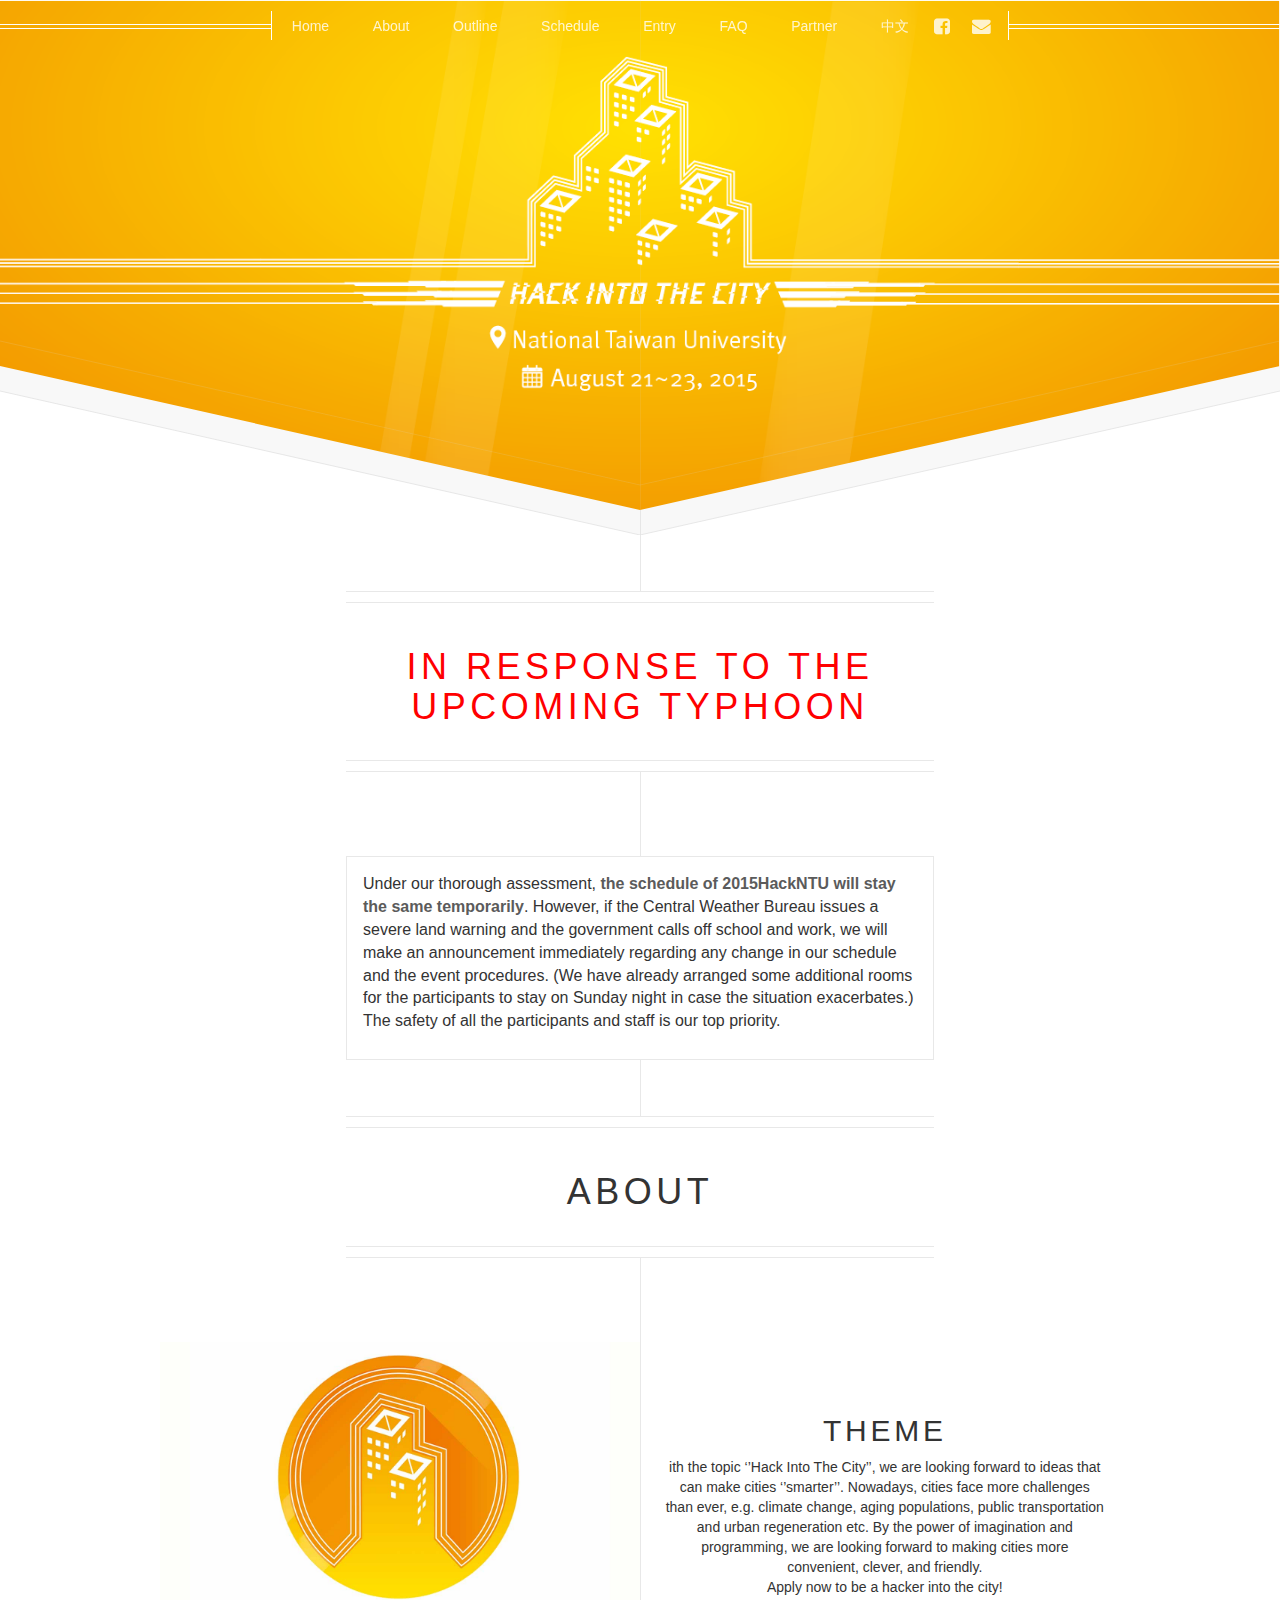
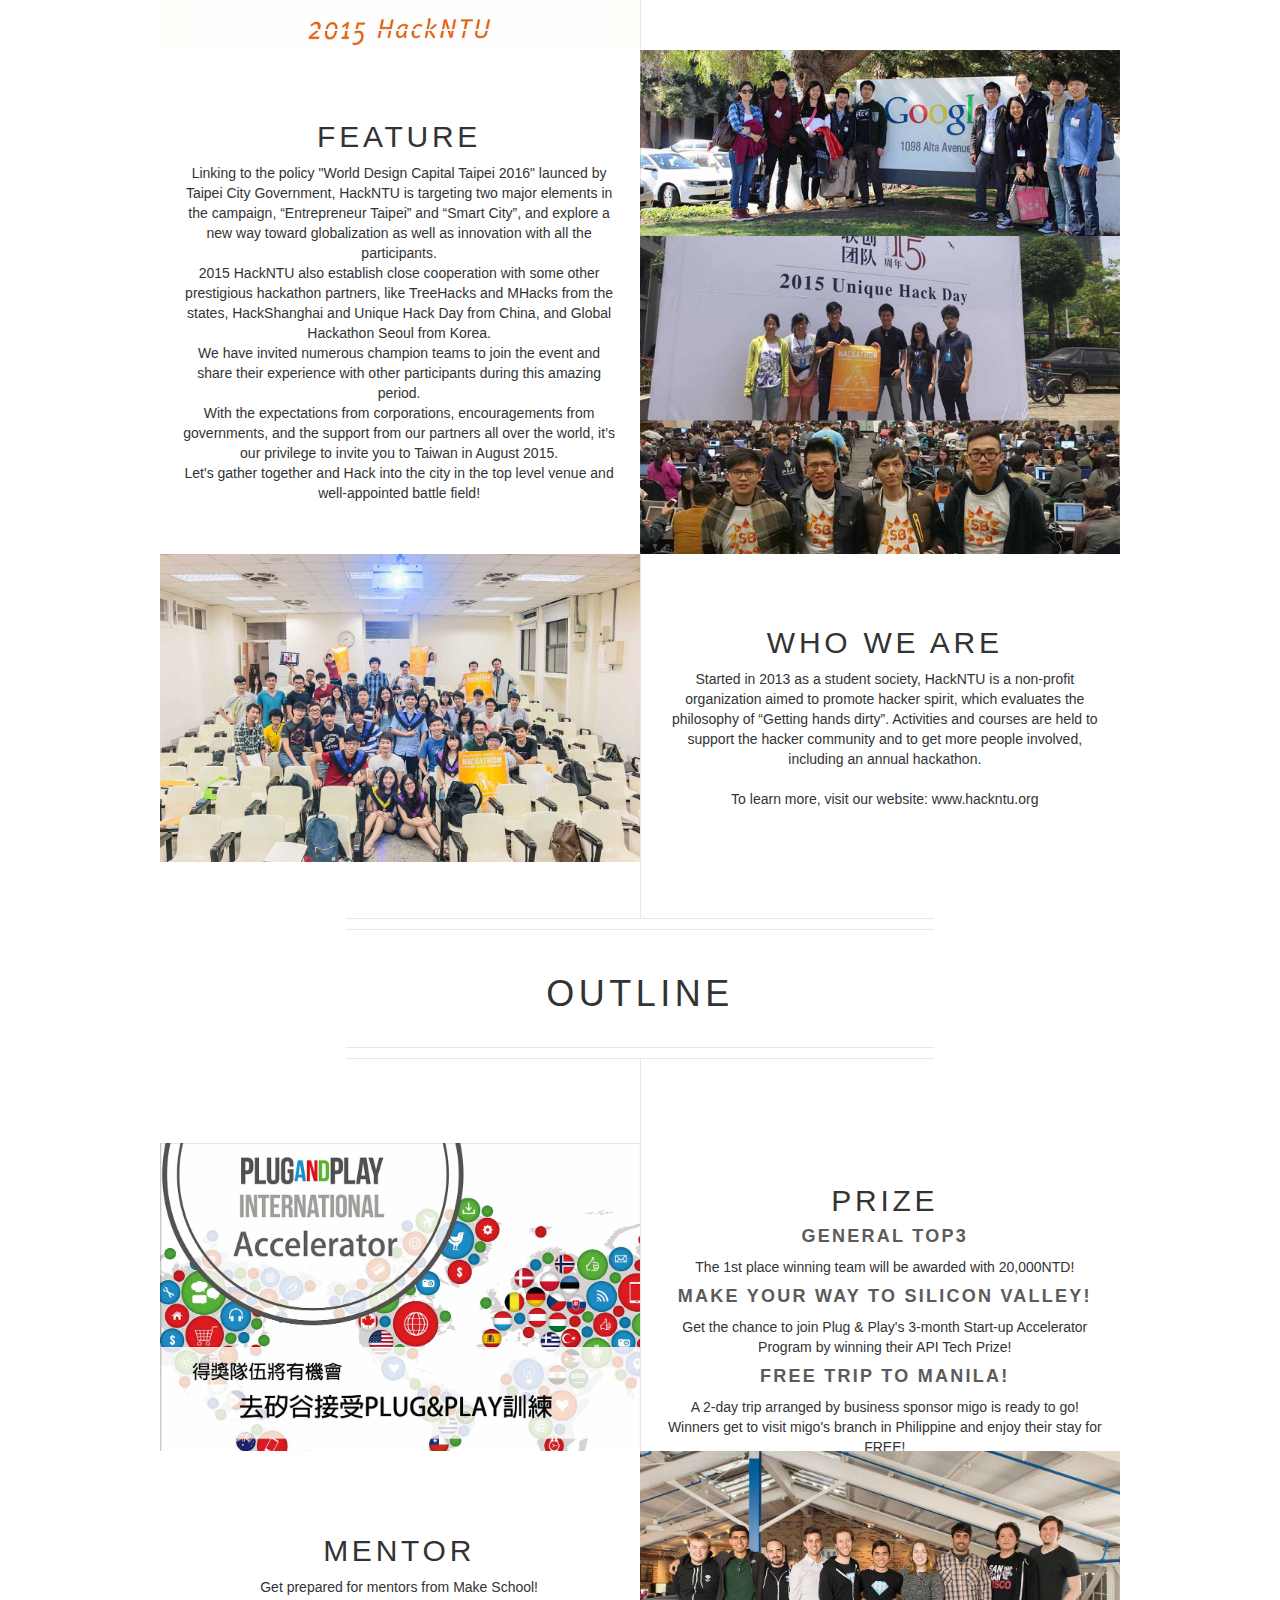
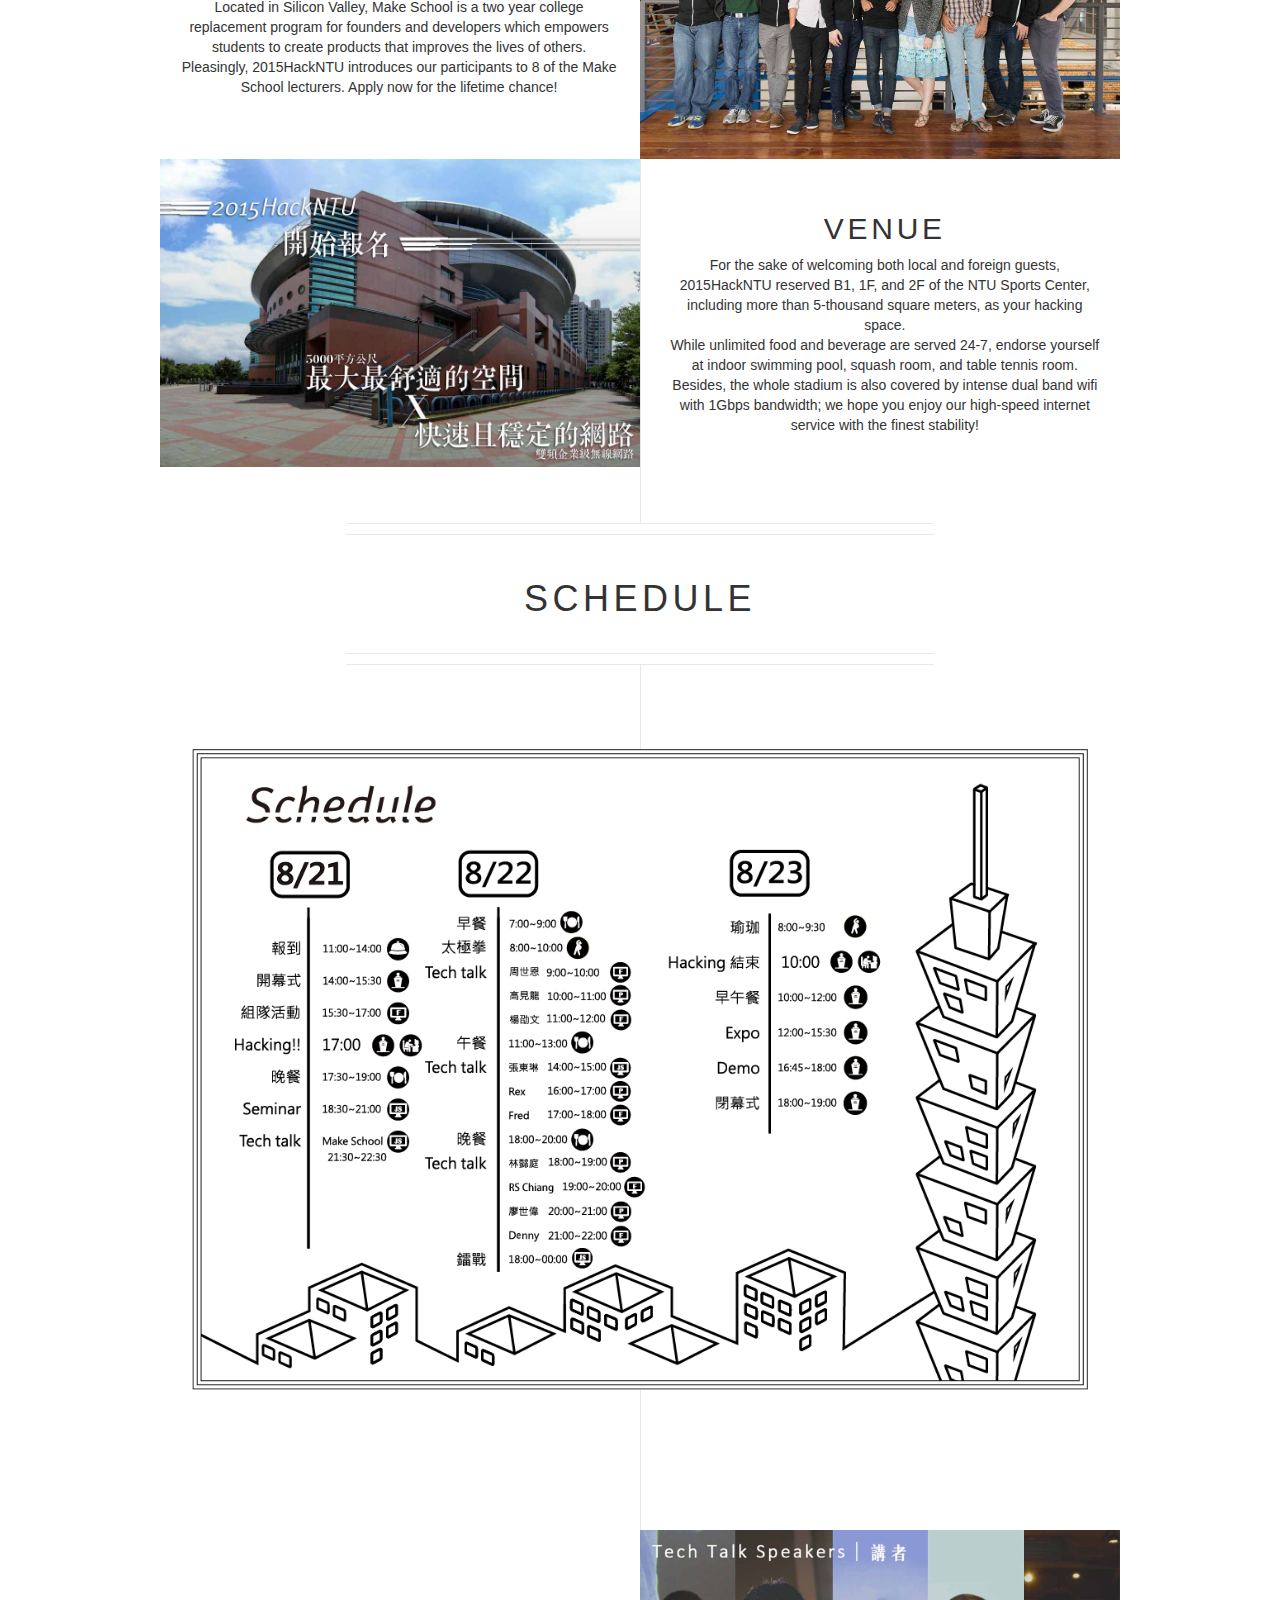
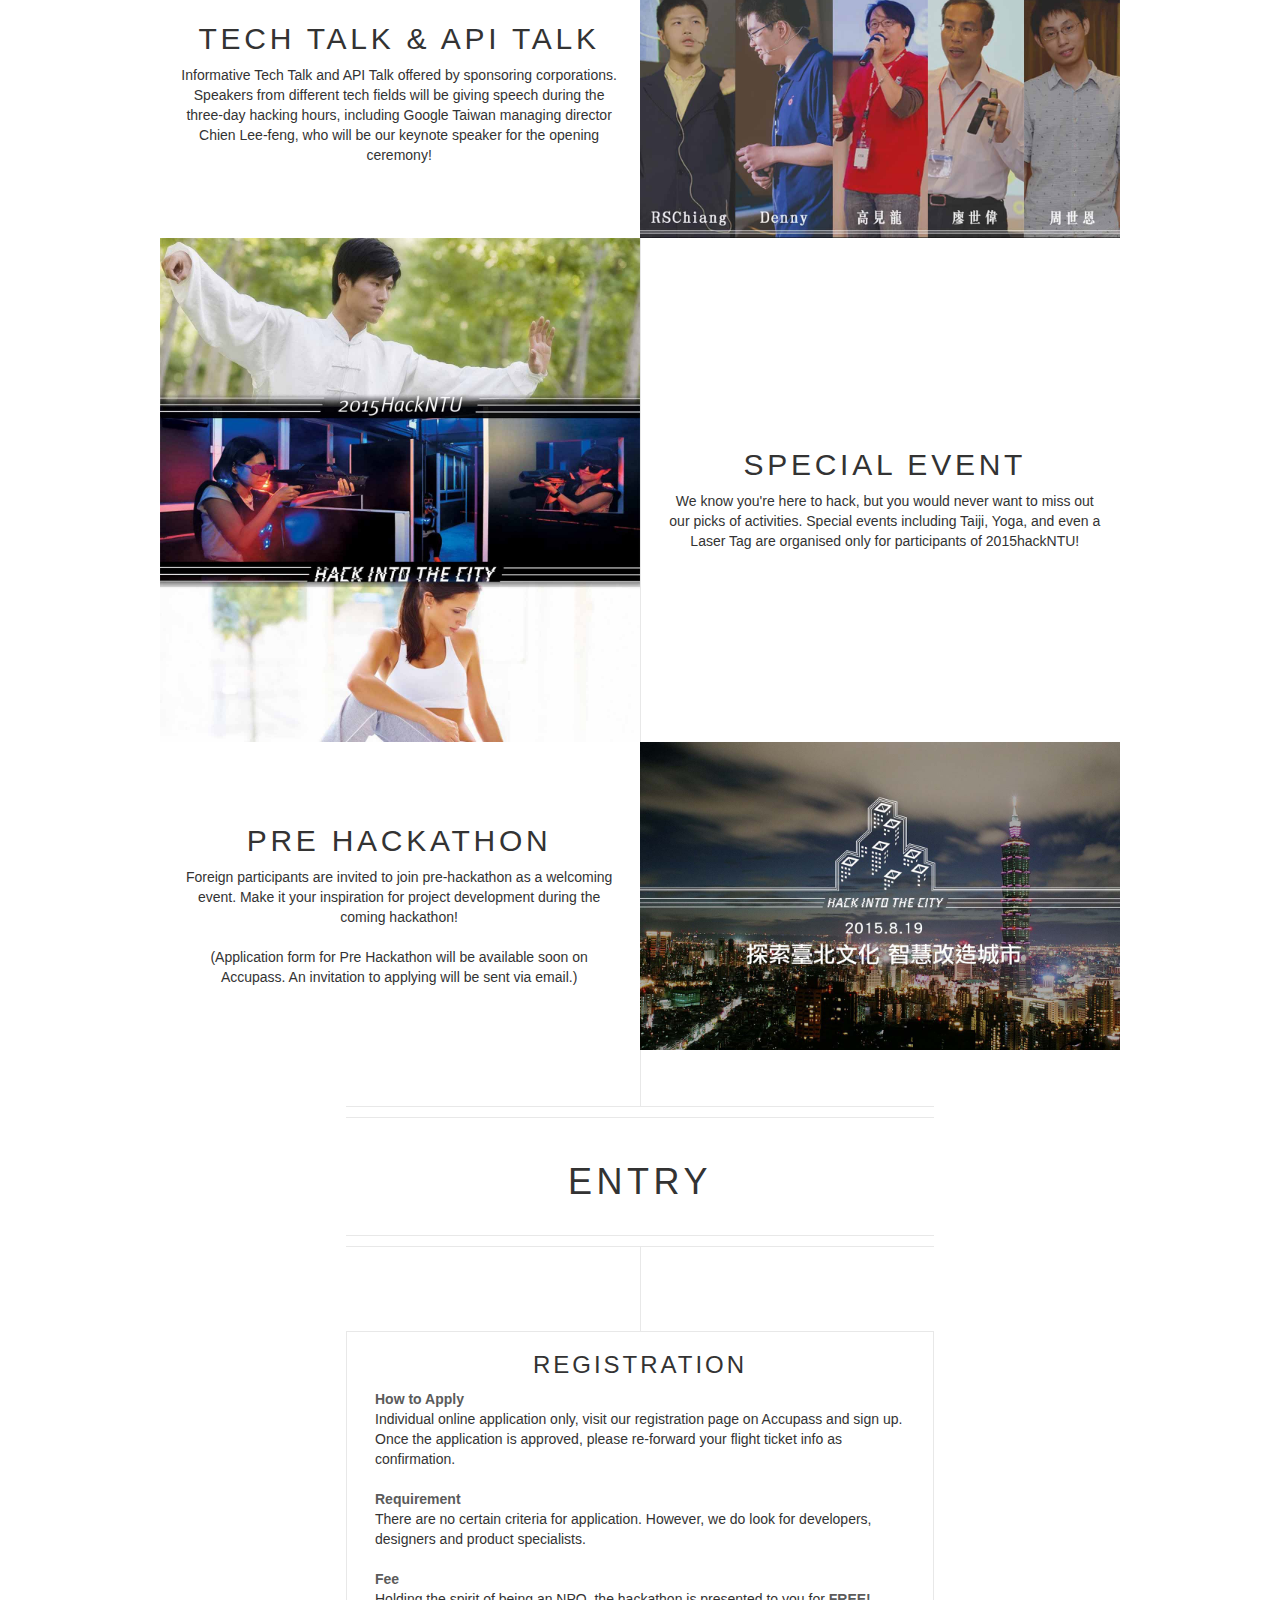
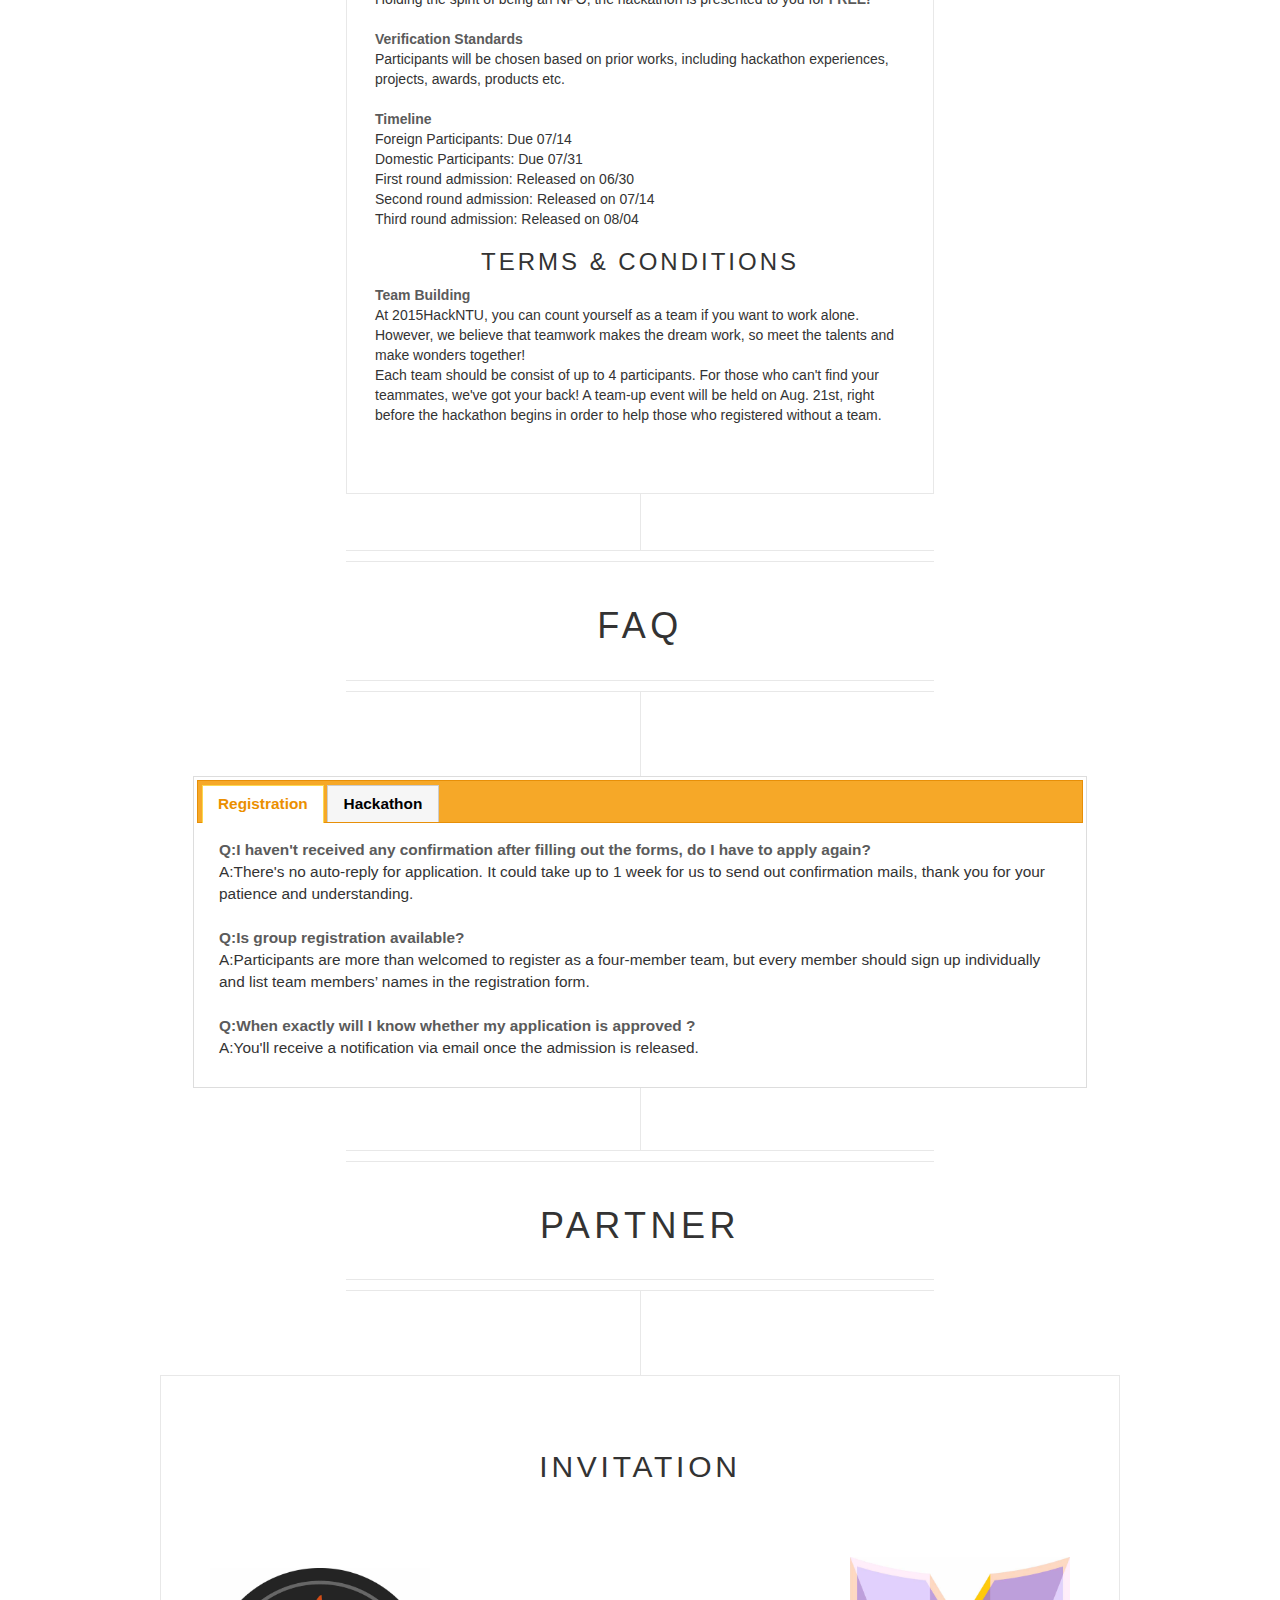
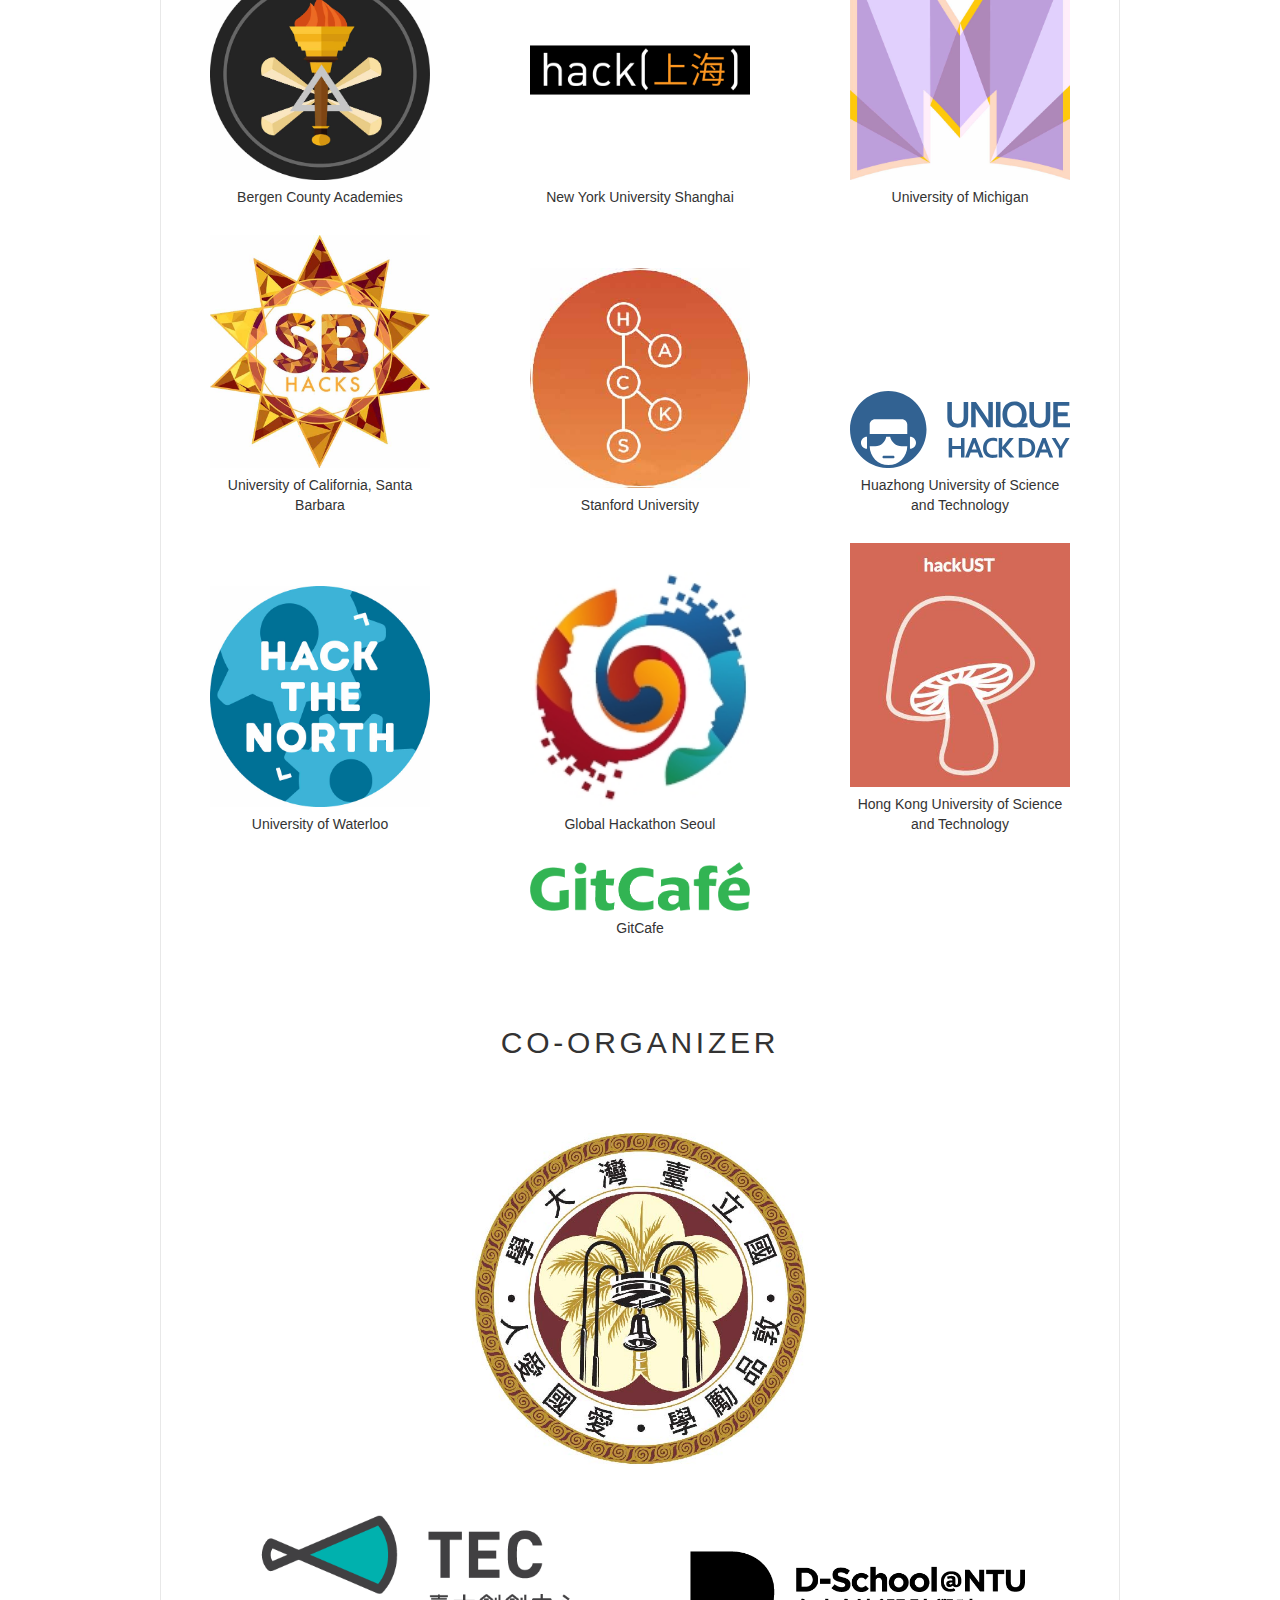
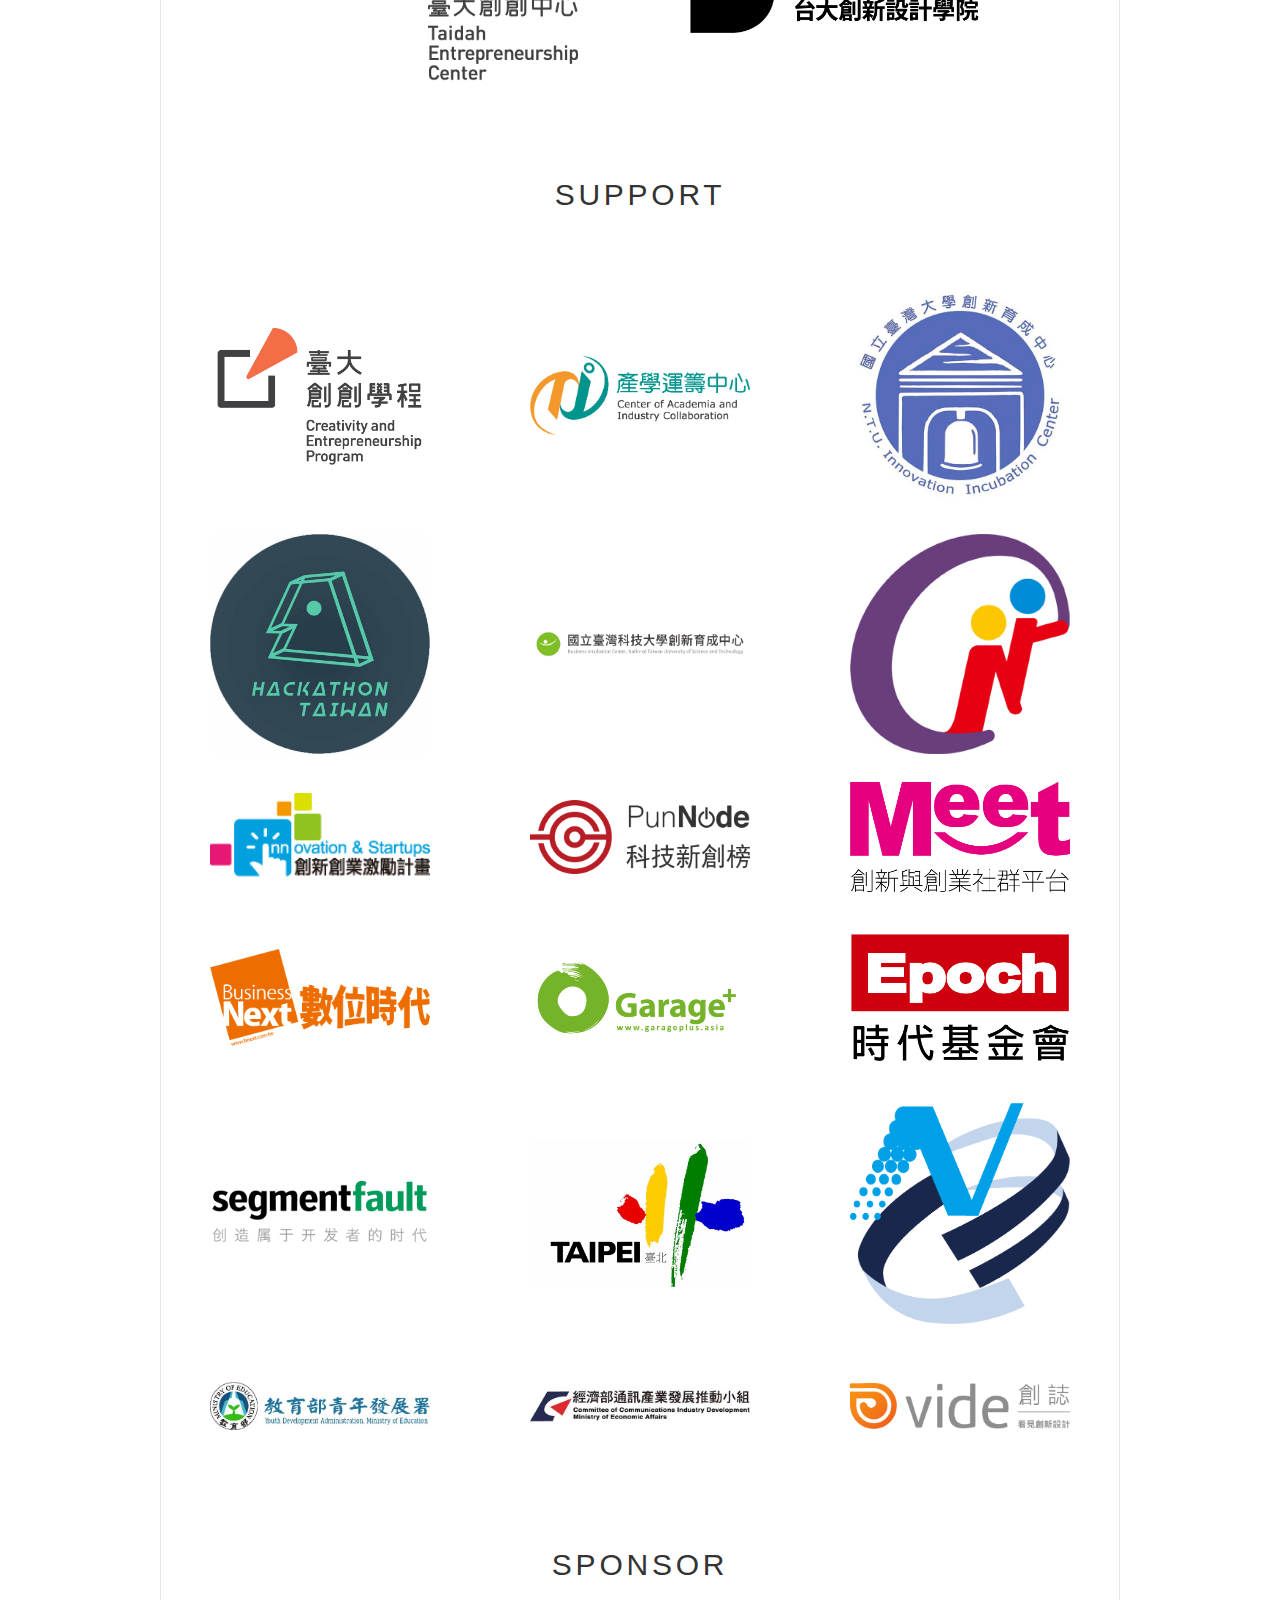
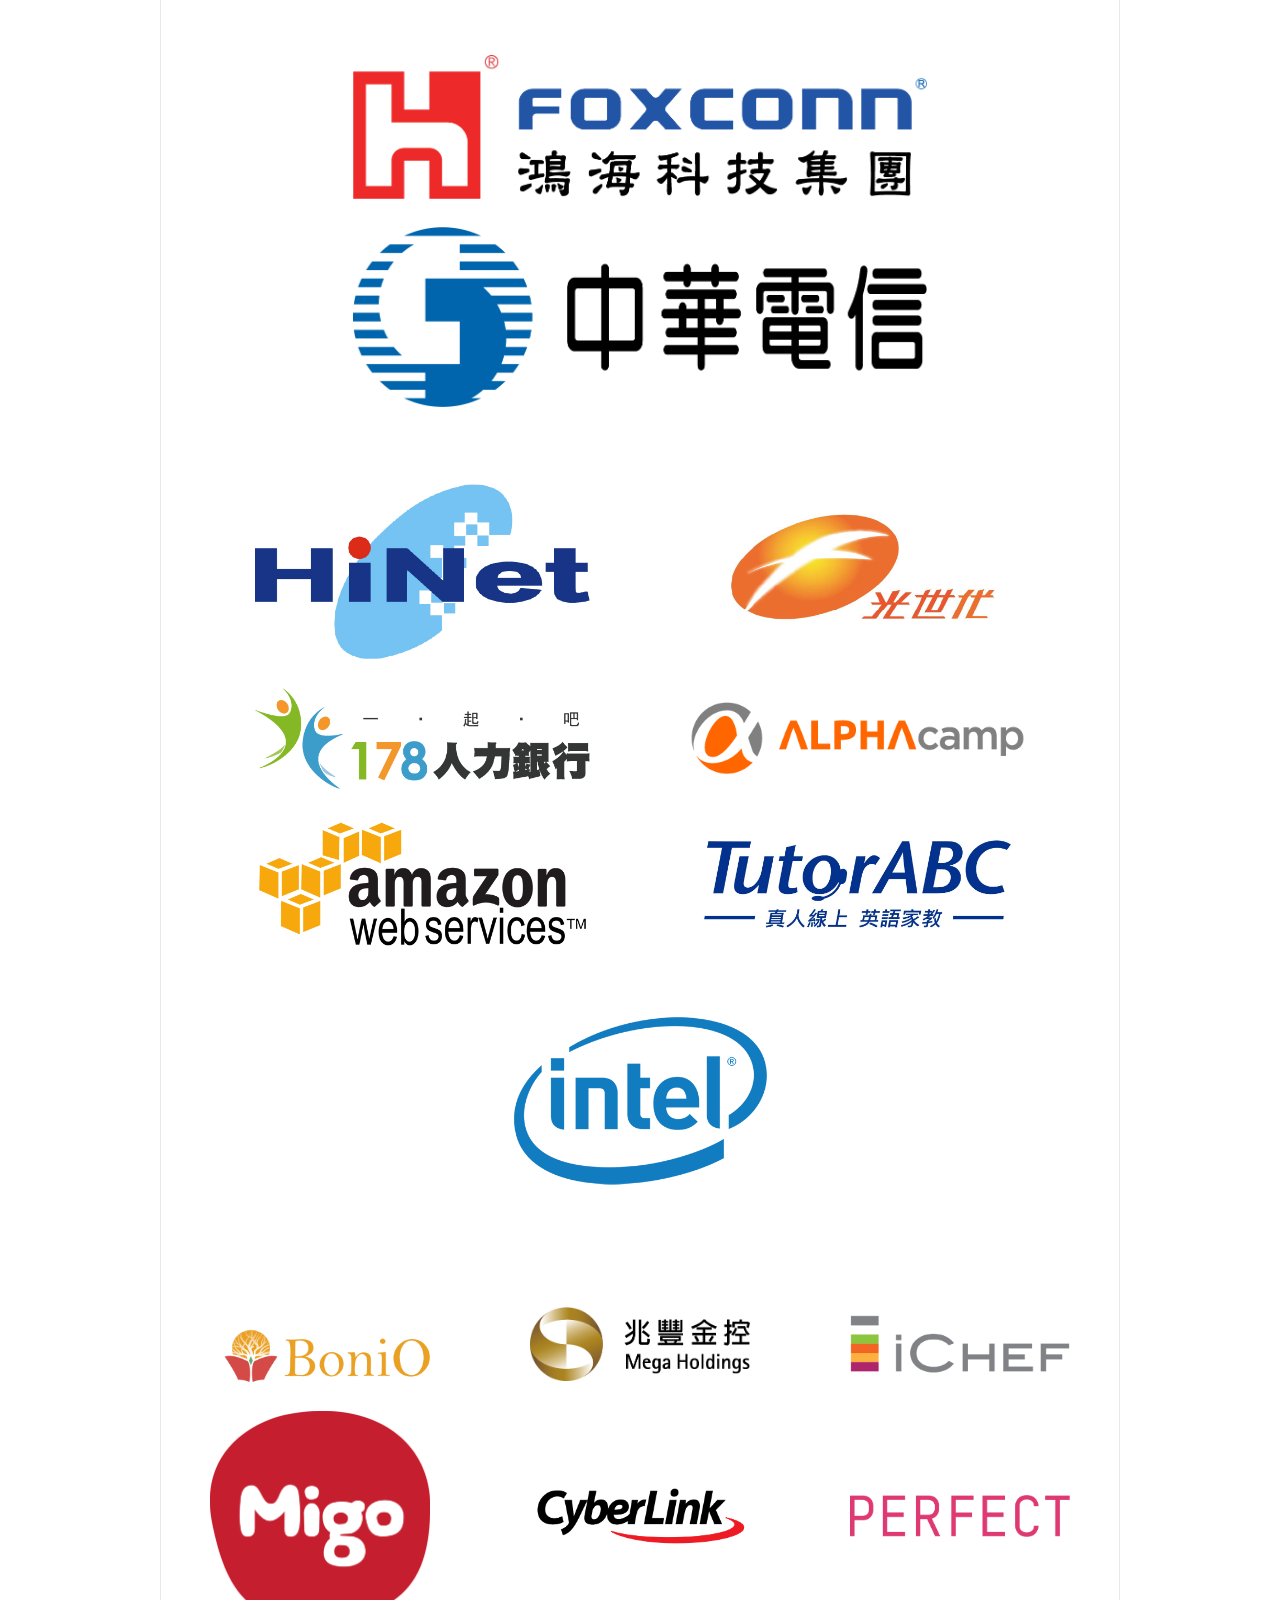
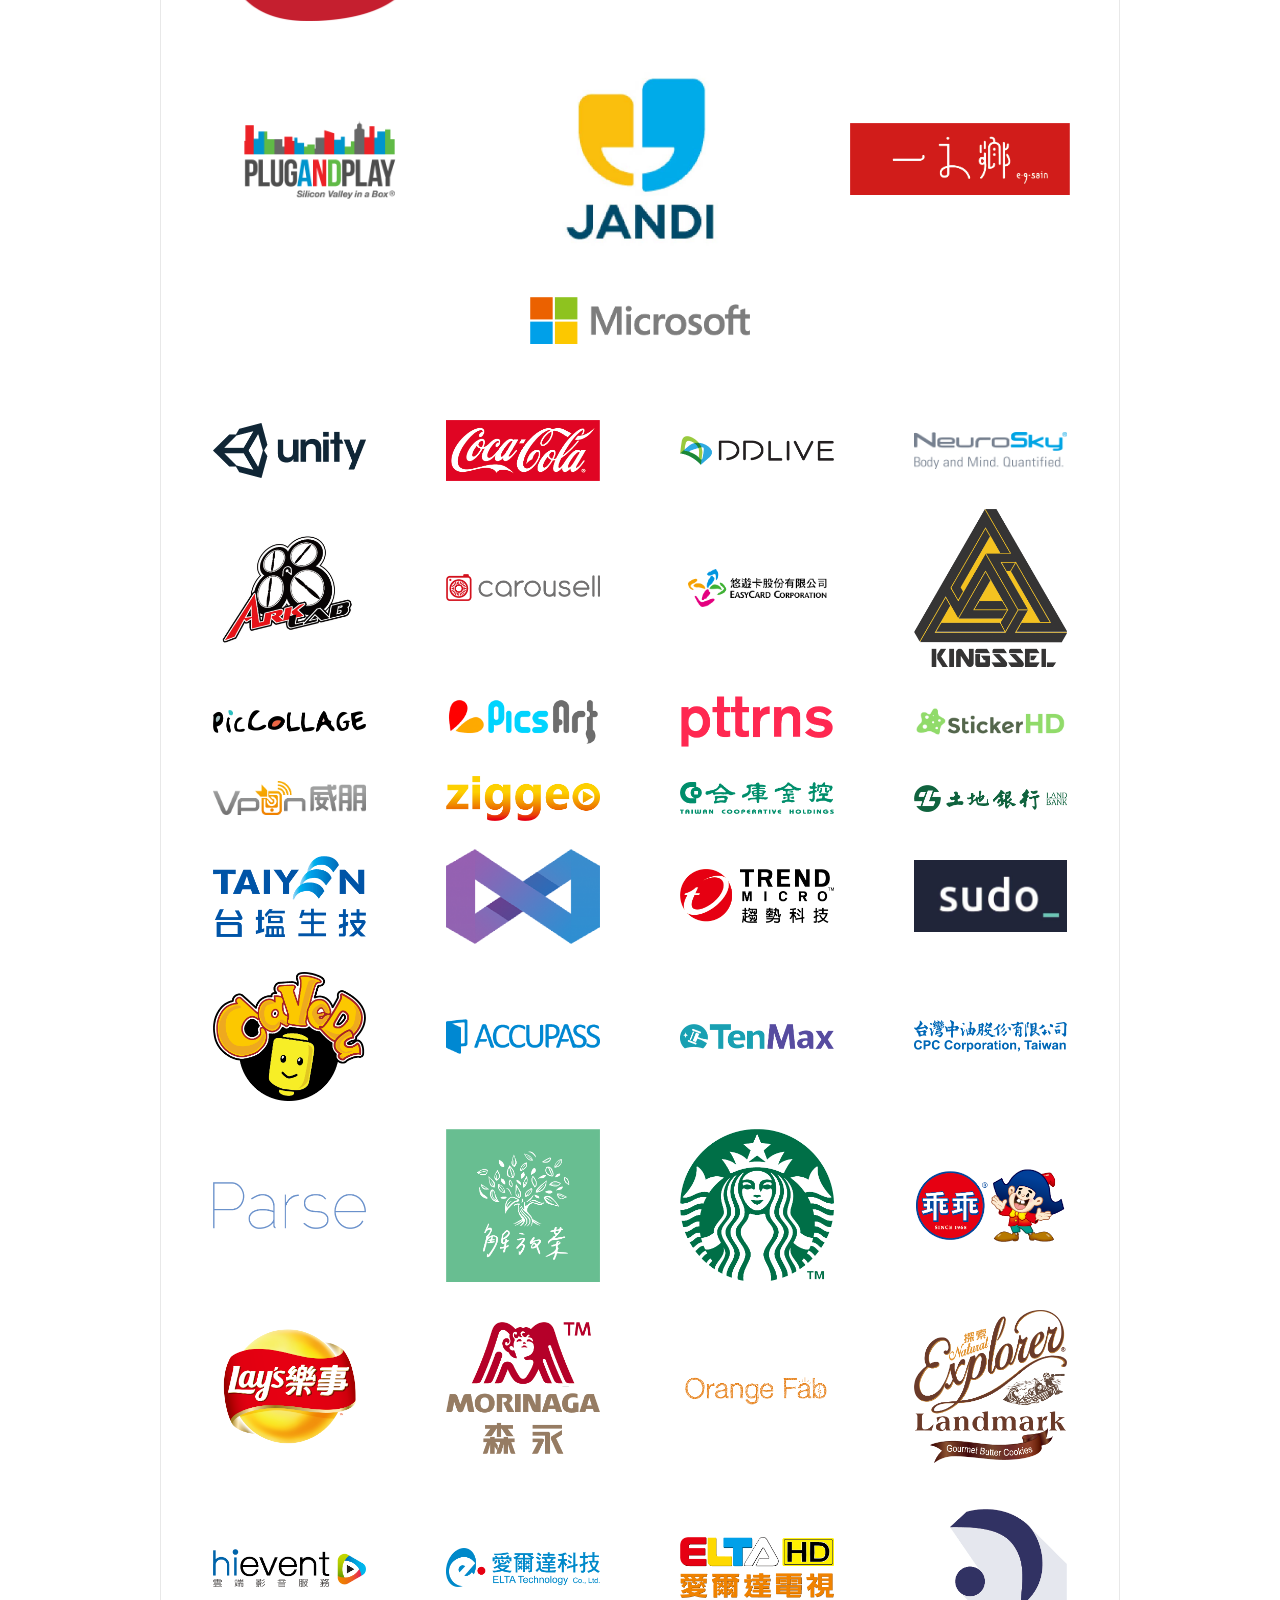
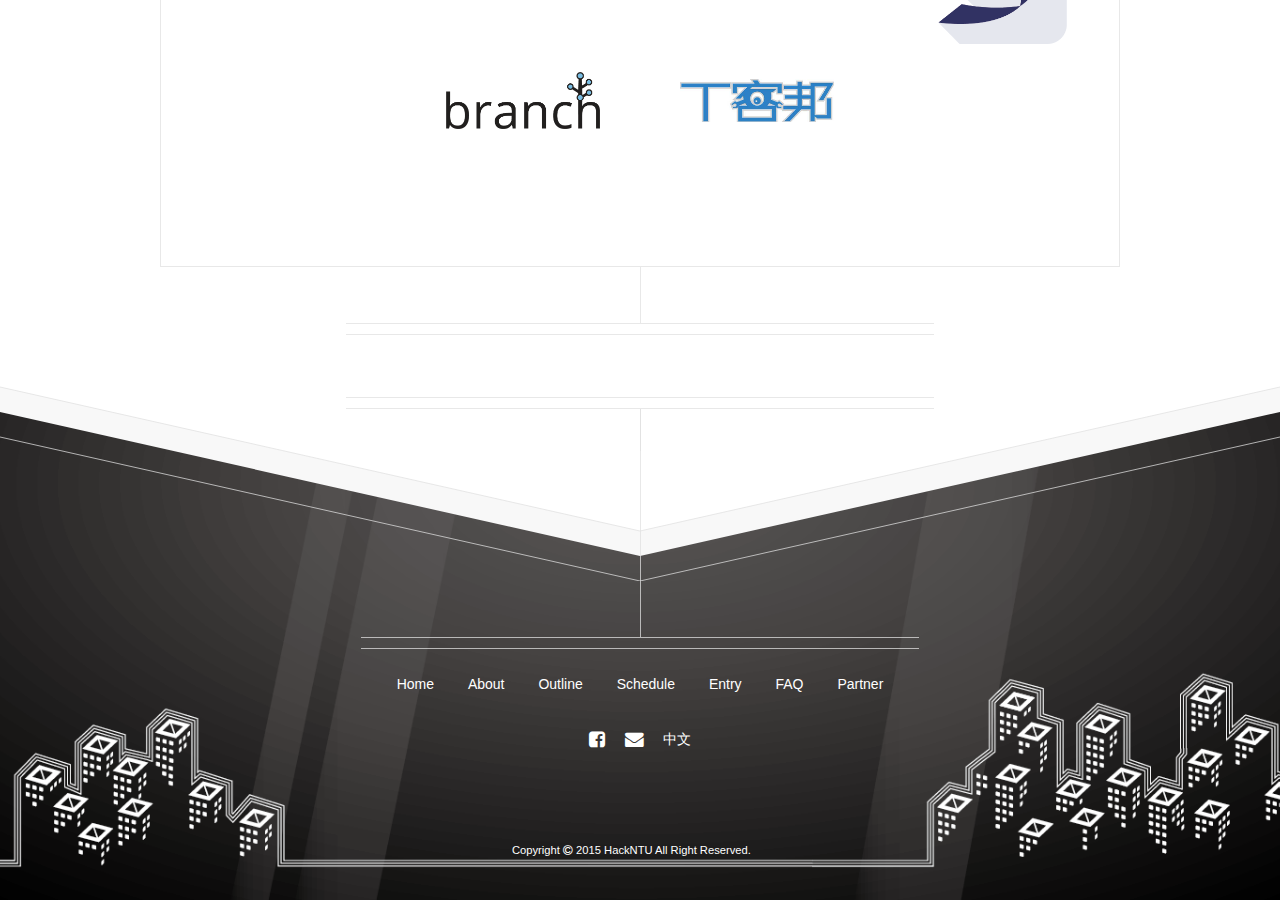
==== commit cc8cb285: "logo" ====
--- a/index.html
+++ b/index.html
@@ -44,16 +44,17 @@
 	<div id="sub_main" class="navbar navbar-fixed-top" >
 		<div id="nav" class="navbar-collapse collapse container">
 			<ul>
-				<li><a onclick="hrefOnClick('#header',event)">首頁</a></li>
-				<li><a onclick="hrefOnClick('#intro',event)">活動介紹</a></li>
-				<li><a onclick="hrefOnClick('#content',event)">活動內容</a></li>
-				<li><a onclick="hrefOnClick('#schedule',event)">活動時程</a></li>
-				<li><a onclick="hrefOnClick('#apply',event)">參加活動</a></li>
+				<li><a onclick="hrefOnClick('#header',event)">Home</a></li>
+				<li><a onclick="hrefOnClick('#intro',event)">About</a></li>
+				<li><a onclick="hrefOnClick('#content',event)">Outline</a></li>
+				<li><a onclick="hrefOnClick('#schedule',event)">Schedule</a></li>
+				<li><a onclick="hrefOnClick('#apply',event)">Entry</a></li>
 				<li><a onclick="hrefOnClick('#faq',event)">FAQ</a></li>
-				<li><a onclick="hrefOnClick('#partner',event)">合作夥伴</a></li>
-				<li><a href="https://2015.hackntu.org/en">English</a></li>
-				<li class="icon"><a href="https://www.facebook.com/hackNTU" class="fa fa-facebook-square fa-lg"><span>facebook 粉絲專頁</span></a></li>
-				<li class="icon"><a href="mailto:hackntu@gmail.com" class="fa fa-envelope fa-lg"><span>聯絡我們</span></a></li>
+				<li><a onclick="hrefOnClick('#partner',event)">Partner</a></li>
+				<li><a href="https://2015.hackntu.org">中文</a></li>
+				<li class="icon"><a href="https://www.facebook.com/hackNTU" class="fa fa-facebook-square fa-lg"><span>facebook</span></a></li>
+				<li class="icon"><a href="mailto:hackntu@gmail.com" class="fa fa-envelope fa-lg"><span>Contact us</span></a></li>
+
 			</ul>
 		</div>
 	</div>
@@ -61,7 +62,6 @@
 
 <!-- Header -->
 <div id="header">
-
 
 <!--
 	<div id="apply_button">
@@ -84,87 +84,96 @@
 <div id="main">
 
 	<header class="major container 75%" id="typhoon">
-		<h1>颱風因應</h1>
+		<h1>In response to the upcoming Typhoon</h1>
 	</header>
 	<div class = "major box alt container 75%">
 		<div class ="tcontent">
-		<p>經妥善評估，<b>目前暫不更動本次黑客松時程</b>，惟若風雨過強致使台北市政府宣布停班停課，主辦單位將於第一時間通知與會者時程更動等最新消息，以與會者的安全為優先考量。</p>
+			<p>Under our thorough assessment, <b>the schedule of 2015HackNTU will stay the same temporarily</b>. However, if the Central Weather Bureau issues a severe land warning and the government calls off school and work, we will make an announcement immediately regarding any change in our schedule and the event procedures. (We have already arranged some additional rooms for the participants to stay on Sunday night in case the situation exacerbates.) The safety of all the participants and staff is our top priority.</p>
 		</div>
 	</div>
 	<header class="major container 75%" id="intro">
-		<h1>活動介紹</h1>
+		<h1>About</h1>
 	</header>
 
 	<div class="box alt container">
 		<section class="feature left">
 			<div class="image"><img src="images/logo.jpg" alt=""/></div>
 			<div class="content">
-				<h2>主題</h2>
-				<p>現代城市面臨眾多巨變和挑戰：氣候變遷、人口老化所帶來的衝擊，以及大眾運輸、都市更新引發的問題等。2015HackNTU 與臺北市政府合作，以「智慧城市」為題 ，
-					期望與會者在為期三天的 Hacking中，互相交流、激盪出嶄新的構想，讓這座城市變得更加智慧、友善，走向國際與創新 !<br>現在就加入我們，一起 Hack Into The City！</p>
+				<h2>Theme</h2>
+				<p>ith the topic ‘’Hack Into The City’’, we are looking forward to ideas that can make cities ‘’smarter’’.
+					Nowadays, cities face more challenges than ever, e.g. climate change, aging populations,
+					public transportation and urban regeneration etc. By the power of imagination and programming,
+					we are looking forward to making cities more convenient, clever, and friendly.
+					<br>Apply now to be a hacker into the city!</p>
 			</div>
 		</section>
 		<section class="feature right" id="special">
 			<!--<div class="special">-->
 			<div class="image2"><img src="images/special1.jpg" alt=""/></div>
 			<div class="content">
-				<h2>特色</h2>
-				<p>繼HackNTU五位創辦人2013年，從矽谷引進黑客松活動後，2015HackNTU核心籌備成員也在今年寒假前往矽谷取經。為了更加熟悉矽谷氛圍之外，
-					亦參加了MHacks、SBHacks、TreeHacks、中國武漢大學黑客松Unique Hack Day等等知名校園黑客松，學習國外大規模黑客松的籌辦方式與特色，並加以內化。<br><br>
-					2015HackNTU希望能從黑客松的發源地，把最Original 也最有 Hacker Spirit 的黑客松帶回國內，除了 Hacking 活動之外將有 Expo 後 Demo的機制，
-					也搭配不同的娛樂休閒活動，目的就是為了提供開發者最舒適工作環境，激發跨領域的合作關係，提供企業、政府與市民開發者們的互利正向循環。
-					一場串聯企業、學界、世界的巨大 Hacking 盛宴，2015HackNTU邀請您一同參與！</p>
-			<!--</div>-->
+				<h2>Feature</h2>
+				<p>Linking to the policy "World Design Capital Taipei 2016" launced by Taipei City Government,
+					HackNTU is targeting two major elements in the campaign, “Entrepreneur Taipei” and “Smart City”,
+					and explore a new way toward globalization as well as innovation with all the participants.<br>
+					2015 HackNTU also establish close cooperation with some other prestigious hackathon partners,
+					like TreeHacks and MHacks from the states, HackShanghai and Unique Hack Day from China, and Global Hackathon Seoul from Korea.<br>
+					We have invited numerous champion teams to join the event and share their experience
+					with other participants during this amazing period.<br>
+					With the expectations from corporations, encouragements from governments,
+					and the support from our partners all over the world, it’s our privilege to invite you to Taiwan in August 2015.<br>
+					Let's gather together and Hack into the city in the top level venue and well-appointed battle field!
+				</p>
+				<!--</div>-->
 			</div>
 		</section>
 		<section class="feature left">
 			<div class="image"><img src="images/team.jpg" alt=""/></div>
 			<div class="content">
-				<h2>團隊</h2>
-				<p>成立於 2013 年，HackNTU 是一個由學生發起的非營利組織，致力於推廣『黑客精神（Hacker Spirit）』，強調探索世界、透過技術解決問題的精神。
-					除了舉行一年一度的黑客松，HackNTU 也籌辦課程講座、技術聚會等活動，凝聚社群、增進交流。<br><br>更多詳情請上HackNTU官方網站：www.hackntu.org</p>
+				<h2>Who We Are</h2>
+				<p>Started in 2013 as a student society, HackNTU is a non-profit organization aimed to promote hacker spirit, which evaluates the philosophy of “Getting hands dirty”.
+					Activities and courses are held to support the hacker community and to get more people involved, including an annual hackathon. <br><br>To learn more, visit our website: www.hackntu.org</p>
 			</div>
 		</section>
 	</div>
 
 	<header class="major container 75%" id="content">
-		<h1>活動內容</h1>
+		<h1>Outline</h1>
 	</header>
 
 	<div class="box alt container">
 		<section class="feature left prize">
 			<div class="image"><img src="images/plug&play.jpg" alt=""/></div>
 			<div class="content">
-				<h2>獎項</h2>
-				<p><h4><b>Top3現金大獎</b></h4>
-				總獎金新台幣 40 萬元，其中評選第一名的優勝團隊將獨得 20 萬元！<br>
-				<h4><b>前進矽谷創業中心</b></h4>
-				Plug&Play API 獎帶你前進美國矽谷！獲獎團隊將能前往 Plug&Play 創業加速育成中心接受為期三個月的新創培訓！<br>
-				<h4><b>企業招待國外旅遊</b></h4>
-				Migo 優勝團隊不僅能獲得獎金，還可以受邀至 migo 菲律賓總部參訪，兩天一夜的豐富行程全部免費！</p>
+				<h2>Prize</h2>
+				<p><h4><b>General Top3</b></h4>
+				The 1st place winning team will be awarded with 20,000NTD! <br>
+				<h4><b>Make Your Way to Silicon Valley!</b></h4>
+				Get the chance to join Plug & Play's 3-month Start-up Accelerator Program by winning their API Tech Prize!<br>
+				<h4><b>Free Trip to Manila!</b></h4>
+				A 2-day trip arranged by business sponsor migo is ready to go! Winners get to visit migo's branch in Philippine and enjoy their stay for FREE!</p>
 			</div>
 		</section>
 		<section class="feature right">
 			<div class="image"><img src="images/speaker.jpg" alt=""/></div>
 			<div class="content">
-				<h2>技術指導</h2>
-				<p>準備好接受啟發了嗎？2015HackNTU 請來八位 Make School 講師擔任本次活動的技術指導！<br>
-					位於美國矽谷的 Make School 是一間致力於以科技改變世界的網路學校，透過結合學校認證機制，提供一流的講師，讓科技人才在未來能獨當一面，成為改變世界的靈魂人物。<br>
-					千萬別錯過與 Make School 講師們近距離互動的機會！</p>
+				<h2>Mentor</h2>
+				<p>Get prepared for mentors from Make School!<br>
+					Located in Silicon Valley, Make School is a two year college replacement program for founders and developers which empowers students to create products that improves the lives of others.<br>
+					Pleasingly, 2015HackNTU introduces our participants to 8 of the Make School lecturers. Apply now for the lifetime chance!</p>
 			</div>
 		</section>
 		<section class="feature left">
 			<div class="image"><img src="images/registration.jpg" alt=""/></div>
 			<div class="content">
-				<h2>場地</h2>
-				<p>臺大綜合體育館B1, 1F, 2F 三層樓，總計近5000坪的空間，並設有245坪的休息區域，寬敞又舒適，還有壁球室、桌球室、游泳池等設施免費開放使用！
-					<br>為了讓您能夠火力全開、盡情創造，我們還準備了無限量的免費食物與飲料，以及又快又穩的 1 Gbps 雙頻企業級無線網路——綿密覆蓋場地的頻寬，固定制線路低Ping值，讓您Hacking順暢零阻礙。</p>
+				<h2>Venue</h2>
+				<p>For the sake of welcoming both local and foreign guests, 2015HackNTU reserved B1, 1F, and 2F of the NTU Sports Center, including more than 5-thousand square meters, as your hacking space.
+					<br>While unlimited food and beverage are served 24-7, endorse yourself at indoor swimming pool, squash room, and table tennis room. Besides, the whole stadium is also covered by intense dual band wifi with 1Gbps bandwidth; we hope you enjoy our high-speed internet service with the finest stability!</p>
 			</div>
 		</section>
 	</div>
 
 	<header class="major container 75%" id="schedule">
-		<h1>活動時程</h1>
+		<h1>Schedule</h1>
 		<!--
         <p>Tellus erat mauris ipsum fermentum<br />
         etiam vivamus nunc nibh morbi.</p>
@@ -176,72 +185,62 @@
 		<section class="feature right">
 			<div class="image"><img src="images/tech.jpg" alt=""/></div>
 			<div class="content">
-				<h2>技術講座</h2>
-				<p>	各技術領域的專業講者，將於黑客松活動間開設技術講座，分享技術應用和開發經驗，Google台灣區總經理-簡立峰先生亦於開場致詞！</p>
+				<h2>Tech Talk & API Talk</h2>
+				<p>	Informative Tech Talk and API Talk offered by sponsoring corporations. Speakers from different tech fields will be giving speech during the three-day hacking hours, including Google Taiwan managing director Chien Lee-feng, who will be our keynote speaker for the opening ceremony!</p>
 			</div>
 		</section>
 		<section class="feature left" id="special2">
 			<!--<div class="special">-->
 			<div class="image2"><img src="images/special.jpg" alt=""/></div>
 			<div class="content">
-				<h2>特別活動</h2>
-				<p>在 2015HackNTU 黑客松，不只可以專注於開發專案、享受無限供應的食物，我們安排了一系列特別活動和服務，讓你在 Hacking 之外，也能放鬆心情、盡情玩樂！<br><br>
-					更多最新鮮有趣的體驗都在 2015HackNTU</p>
-			<!--</div>-->
+				<h2>Special Event</h2>
+				<p>We know you're here to hack, but you would never want to miss out our picks of activities. Special events including Taiji, Yoga, and even a Laser Tag are organised only for participants of 2015hackNTU!</p>
+				<!--</div>-->
 			</div>
 		</section>
 		<section class="feature right">
 			<div class="image"><img src="images/traval.jpg" alt=""/></div>
 			<div class="content">
-				<h2>會前行程</h2>
-				<p>想要有更多時間與來自各國的 Hacker 交流嗎？
-					<br>想要獲得更多 Hacking 靈感嗎？
-					<br>2015HackNTU 精心設計了會前活動，豐富你的思考、激發更多靈感和創意！
-					<br><br>現在就報名參加會前活動，豐富你的思考、激發更多靈感和創意！（僅開放通過審核者報名參加，詳情請待官方email通知）</p>
+				<h2>Pre Hackathon</h2>
+				<p>Foreign participants are invited to join pre-hackathon as a welcoming event. Make it your inspiration for project development during the coming hackathon!
+					<br><br>(Application form for Pre Hackathon will be available soon on Accupass.  An invitation to applying will be sent via email.)</p>
 			</div>
 		</section>
 	</div>
 
 	<header class="major container 75%" id="apply">
-		<h1>參加活動</h1>
+		<h1>Entry</h1>
 	</header>
 	<div class = "major box alt container 75% res" style="background:#ffffff">
-		<h3>報名須知</h3>
-		<p><b>報名方式</b>
-			<br>採網路個人報名，請上活動通報名頁面填寫資料，表單確認送出後須經過審核，審核通過並完成繳費方可參加
-			<b>報名流程（國內）</b><br>
-			Step1：上活動通報名頁面填寫資料申請報名，收到 HackNTU 確認申請信件<br>
-			Step2：通過審核，收到 HackNTU 認證信件<br>
-			Step3：於資格審核通過（含核發當日）三日內繳交保證金300元<br>
-			Step4：收到活動通繳費確認信，完成報名<br>
-			<br><b>報名資格</b><br>
-			不限年齡、身分，歡迎所有開發者、設計師，以及其他領域之專才報名！<br>
-			<br><b>報名費用</b><br>
-			臺大黑客松秉持非營利組織的精神，整場活動免費參加！<br>
-			但需酌收三百元保證金以保障活動品質，款項將於 08/21 開幕報到時全額退還。<br>
-			<br><b>審核標準</b><br>
-			主要參照報名者的經歷、技術能力、過去開發專案做為評斷標準。<br>
-			為保障學生與各界好手交流的機會，當相關經歷和技術能力條件相同，審核將以現為學生身份者優先錄取。<br>
-			<br><b>報名時程</b><br>
-			國外參加者報名截止：07/14 <br>
-			第一波錄取名單公布：06/30 <br>
-			第二波錄取名單公布：07/20 <br>
-			國內參加者報名截止：07/31 <br>
-			第三波錄取名單公布：08/04<br> </p>
-		<h3>相關規章</h3>
-		<p><b>組隊規則</b>
-			<br>黑客松進行以至多4人為一組進行，如為單獨報名參加，我們也會在黑客松開始前、 8/21當天安排媒合活動，協助參加者事賽前、活動當天現場組隊。
+		<h3>Registration</h3>
+		<p><b>How to Apply</b>
+			<br>Individual online application only, visit our registration page on Accupass and sign up.<br>
+			Once the application is approved, please re-forward your flight ticket info as confirmation.<br>
+			<br><b>Requirement</b><br>
+			There are no certain criteria for application. However, we do look for developers, designers and product specialists. <br>
+			<br><b>Fee</b><br>
+			Holding the spirit of being an NPO, the hackathon is presented to you for <b>FREE!</b><br>
+			<br><b>Verification Standards</b><br>
+			Participants will be chosen based on prior works, including hackathon experiences, projects, awards, products etc.<br>
+			<br><b>Timeline</b><br>
+			Foreign Participants: Due 07/14<br>
+			Domestic Participants: Due 07/31<br>
+			First round admission: Released on 06/30<br>
+			Second round admission: Released on 07/14<br>
+			Third round admission: Released on 08/04<br> </p>
+		<h3>Terms & Conditions</h3>
+		<p><b>Team Building</b>
+			<br>At 2015HackNTU, you can count yourself as a team if you want to work alone. However, we believe that teamwork makes the dream work, so meet the talents and make wonders together!
+			<br>Each team should be consist of up to 4 participants. For those who can't find your teammates, we've got your back! A team-up event will be held on Aug. 21st, right before the  hackathon begins in order to help those who registered without a team.
 		</p>
-
 		<ul class="actions" style="padding-top:30px;">
-		<!--	<li><a class="button" id="button_apply" onclick="butApplyOnClick(event)">apply now</a></li>
+			<!--<li><a class="button" id="button_apply" onclick="butApplyOnClick(event)">apply now</a></li>
 			<li class="taiwan">
 				<a href="http://goo.gl/ROSWlQ" id="button_taiwan" target="_blank">Taiwan</a>
 			</li>
 			<li class="foreign">
 				<a href="http://www.accupass.com/event/register/1505141917107287993140" id="button_foreign" target="_blank">Foreign</a>
-			</li>
-		-->
+			</li>-->
 		</ul>
 	</div>
 
@@ -255,30 +254,30 @@
 
 	<div id="tabs">
 		<ul>
-			<li><a href="#tabs-1">報名相關</a></li>
-			<li><a href="#tabs-2">黑客松相關</a></li>
+			<li><a href="#tabs-1">Registration</a></li>
+			<li><a href="#tabs-2">Hackathon</a></li>
 		</ul>
 		<div id="tabs-1">
-			<p><b>Q:我已經送出活動通申請表單了，為何還沒收到確認信？</b>
-				<br>A:報名系統並無自動回信設計，團隊每週定期手動寄發確認信，故表單送出後若沒有馬上收到回音，請耐心等候幾天！<br>
-				<br><b>Q:審查是採隨到隨審（Rolling Admission）還是統一集中審核？</b>
-				<br>A:參加資格係按照報名時程分波統一審核，並於錄取名單公布當日統一寄出認證信件。<br>
-				<br><b>Q:我已經有隊友了，可以採團體報名嗎？</b>
-				<br>A:非常歡迎組隊參加（最多4 人為一組），但每位隊員都須個別報名、並於報名欄位中註明隊友名單，以便統計人數。</p>
+			<p><b>Q:I haven't received any confirmation after filling out the forms, do I have to apply again?</b>
+				<br>A:There's no auto-reply for application. It could take up to 1 week for us to send out confirmation mails, thank you for your patience and understanding.<br>
+				<br><b>Q:Is group registration available?</b>
+				<br>A:Participants are more than welcomed to register as a four-member team, but every member should sign up individually and list team members’ names in the registration form. <br>
+				<br><b>Q:When exactly will I know whether my application is approved ? </b>
+				<br>A:You'll receive a notification via email once the admission is released.</p>
 		</div>
 		<div id="tabs-2">
-			<p><b>Q:我需要自己準備電腦嗎？</b><br>
-				A:現場提供各種硬體出借，但不包含筆記型電腦，請與會者務必自行攜帶。</p>
+			<p><b>Q:What should I bring?</b><br>
+				A:We've prepared some devices for you, but we DO NOT provide computers, so make sure you pack it up.</p>
 		</div>
 	</div>
 
 	<header class="major container 75%" id="partner">
-		<h1>合作夥伴</h1>
+		<h1>Partner</h1>
 	</header>
 
 	<div class="box alt container logo">
 		<section id="invitation">
-			<h2>國際夥伴</h2>
+			<h2>Invitation</h2>
 			<div class="content">
 				<div class="content-inner">
 					<div>
@@ -343,7 +342,7 @@
 			</div>
 		</section>
 		<section id="co-organizer">
-			<h2>合辦單位</h2>
+			<h2>Co-organizer</h2>
 			<div class="content">
 				<div class="content-inner">
 					<div>
@@ -361,7 +360,7 @@
 			</div>
 		</section>
 		<section id="support">
-			<h2>協辦單位</h2>
+			<h2>Support</h2>
 			<div class="content">
 				<div class="content-inner">
 					<div>
@@ -422,7 +421,7 @@
 			</div>
 		</section>
 		<section id="sponsor">
-			<h2>贊助單位</h2>
+			<h2>Sponsor</h2>
 			<div class="content">
 				<div class="content-inner">
 					<div>
@@ -711,7 +710,7 @@
 					</div>
 					<div>
 						<a href="http://www.techbang.com/" target="_blank">
-							<img src="images/T.jpg">
+							<img src="images/techbang.png">
 						</a>
 					</div>
 				</div>
@@ -726,8 +725,7 @@
 			</li>
 			<li class="foreign">
 				<a href="http://www.accupass.com/event/register/1505141917107287993140" id="footer_button_foreign" target="_blank">Foreign</a>
-			</li>
-		-->
+			</li>-->
 		</ul>
 	</footer>
 </div>
@@ -735,23 +733,23 @@
 <div id="footer">
 	<!-- <img src="images/footer.png"> -->
 	<div class="container 75%">
-        <header class="major last">
+		<header class="major last">
 			<div id="footer-nav" >
 				<ul>
-					<li><a onclick="hrefOnClick('#header',event)">首頁</a></li>
-					<li><a onclick="hrefOnClick('#intro',event)">活動介紹</a></li>
-					<li><a onclick="hrefOnClick('#content',event)">活動內容</a></li>
-					<li><a onclick="hrefOnClick('#schedule',event)">活動時程</a></li>
-					<li><a onclick="hrefOnClick('#apply',event)">參加活動</a></li>
+					<li><a onclick="hrefOnClick('#header',event)">Home</a></li>
+					<li><a onclick="hrefOnClick('#intro',event)">About</a></li>
+					<li><a onclick="hrefOnClick('#content',event)">Outline</a></li>
+					<li><a onclick="hrefOnClick('#schedule',event)">Schedule</a></li>
+					<li><a onclick="hrefOnClick('#apply',event)">Entry</a></li>
 					<li><a onclick="hrefOnClick('#faq',event)">FAQ</a></li>
-					<li><a onclick="hrefOnClick('#partner',event)">合作夥伴</a></li>
+					<li><a onclick="hrefOnClick('#partner',event)">Partner</a></li>
 				</ul>
 			</div>
 			<div id="icon">
 				<ul>
 					<li><a href="https://www.facebook.com/hackNTU"><i class="fa fa-facebook-square fa-lg"></i></a></li>
 					<li><a href="mailto:hackntu@gmail.com"><i class="fa fa-envelope fa-lg"></i></a></li>
-					<li><a href="https://2015.hackntu.org/en">English</a></li>
+					<li><a href="https://2015.hackntu.org">中文</a></li>
 				</ul>
 			</div>
 		</header>
@@ -763,13 +761,13 @@
 	</div>
 
 
-<!-- Scripts -->
-<script src="assets/js/jquery.min.js"></script>
-<script src="assets/js/skel.min.js"></script>
-<script src="assets/js/util.js"></script>
-<!--[if lte IE 8]><script src="assets/js/ie/respond.min.js"></script><![endif]-->
-<script src="assets/js/main.js"></script>
-<script src="assets/js/jquery-ui.js"></script>
-<script src="assets/js/bootstrap.js"></script>
+	<!-- Scripts -->
+	<script src="assets/js/jquery.min.js"></script>
+	<script src="assets/js/skel.min.js"></script>
+	<script src="assets/js/util.js"></script>
+	<!--[if lte IE 8]><script src="assets/js/ie/respond.min.js"></script><![endif]-->
+	<script src="assets/js/main.js"></script>
+	<script src="assets/js/jquery-ui.js"></script>
+	<script src="assets/js/bootstrap.js"></script>
 </body>
 </html>
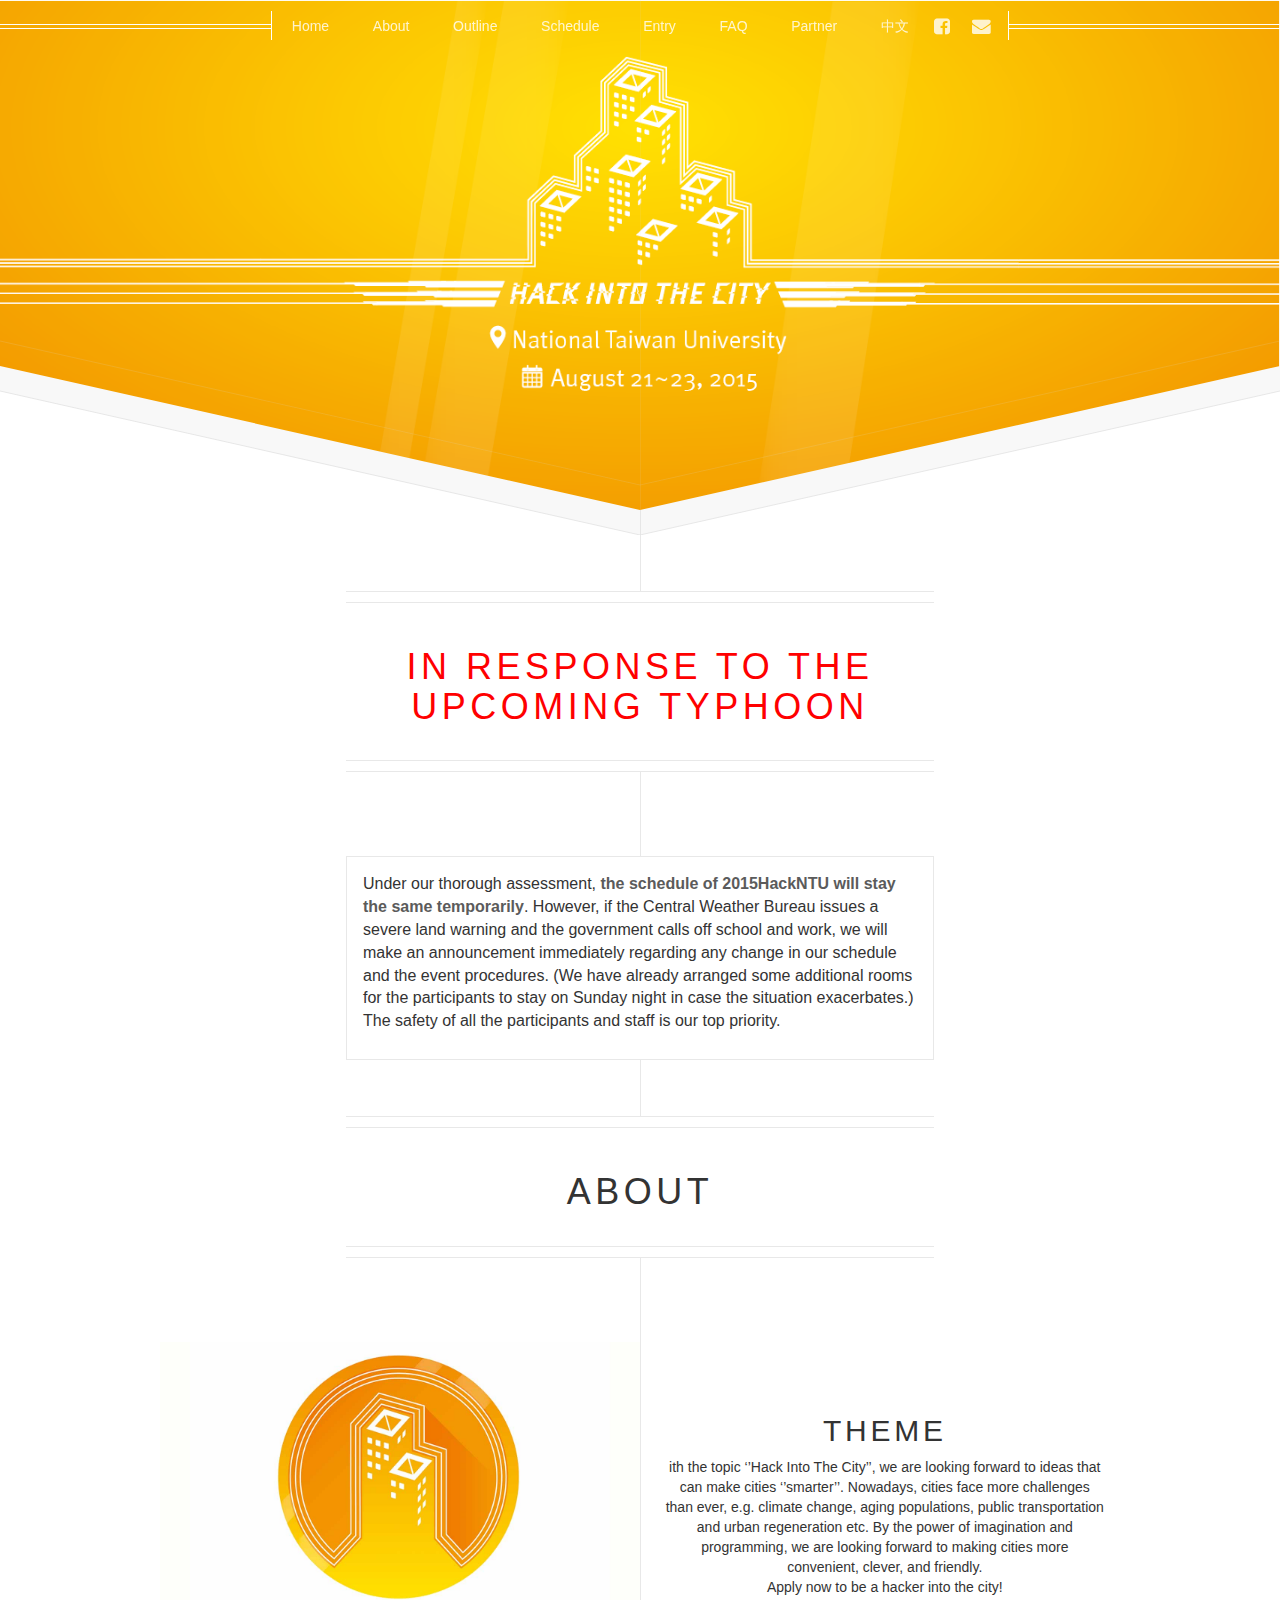
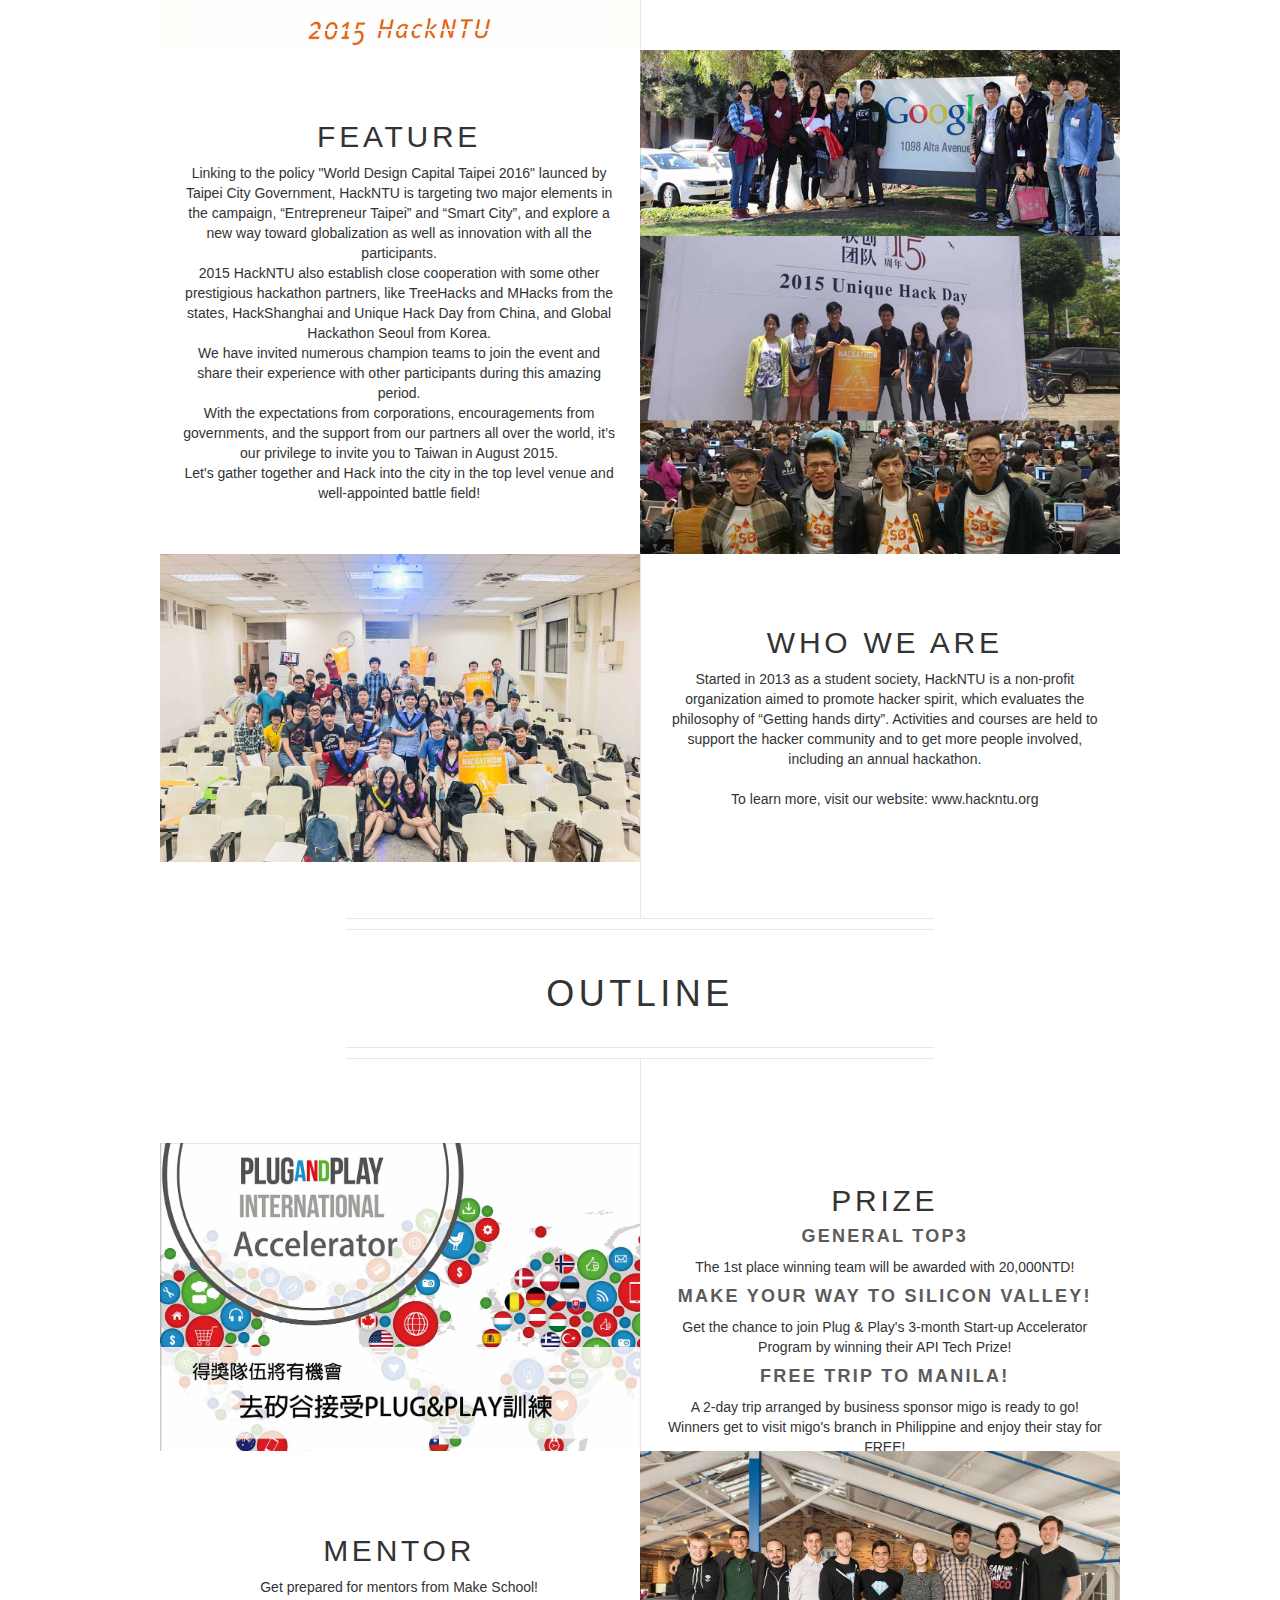
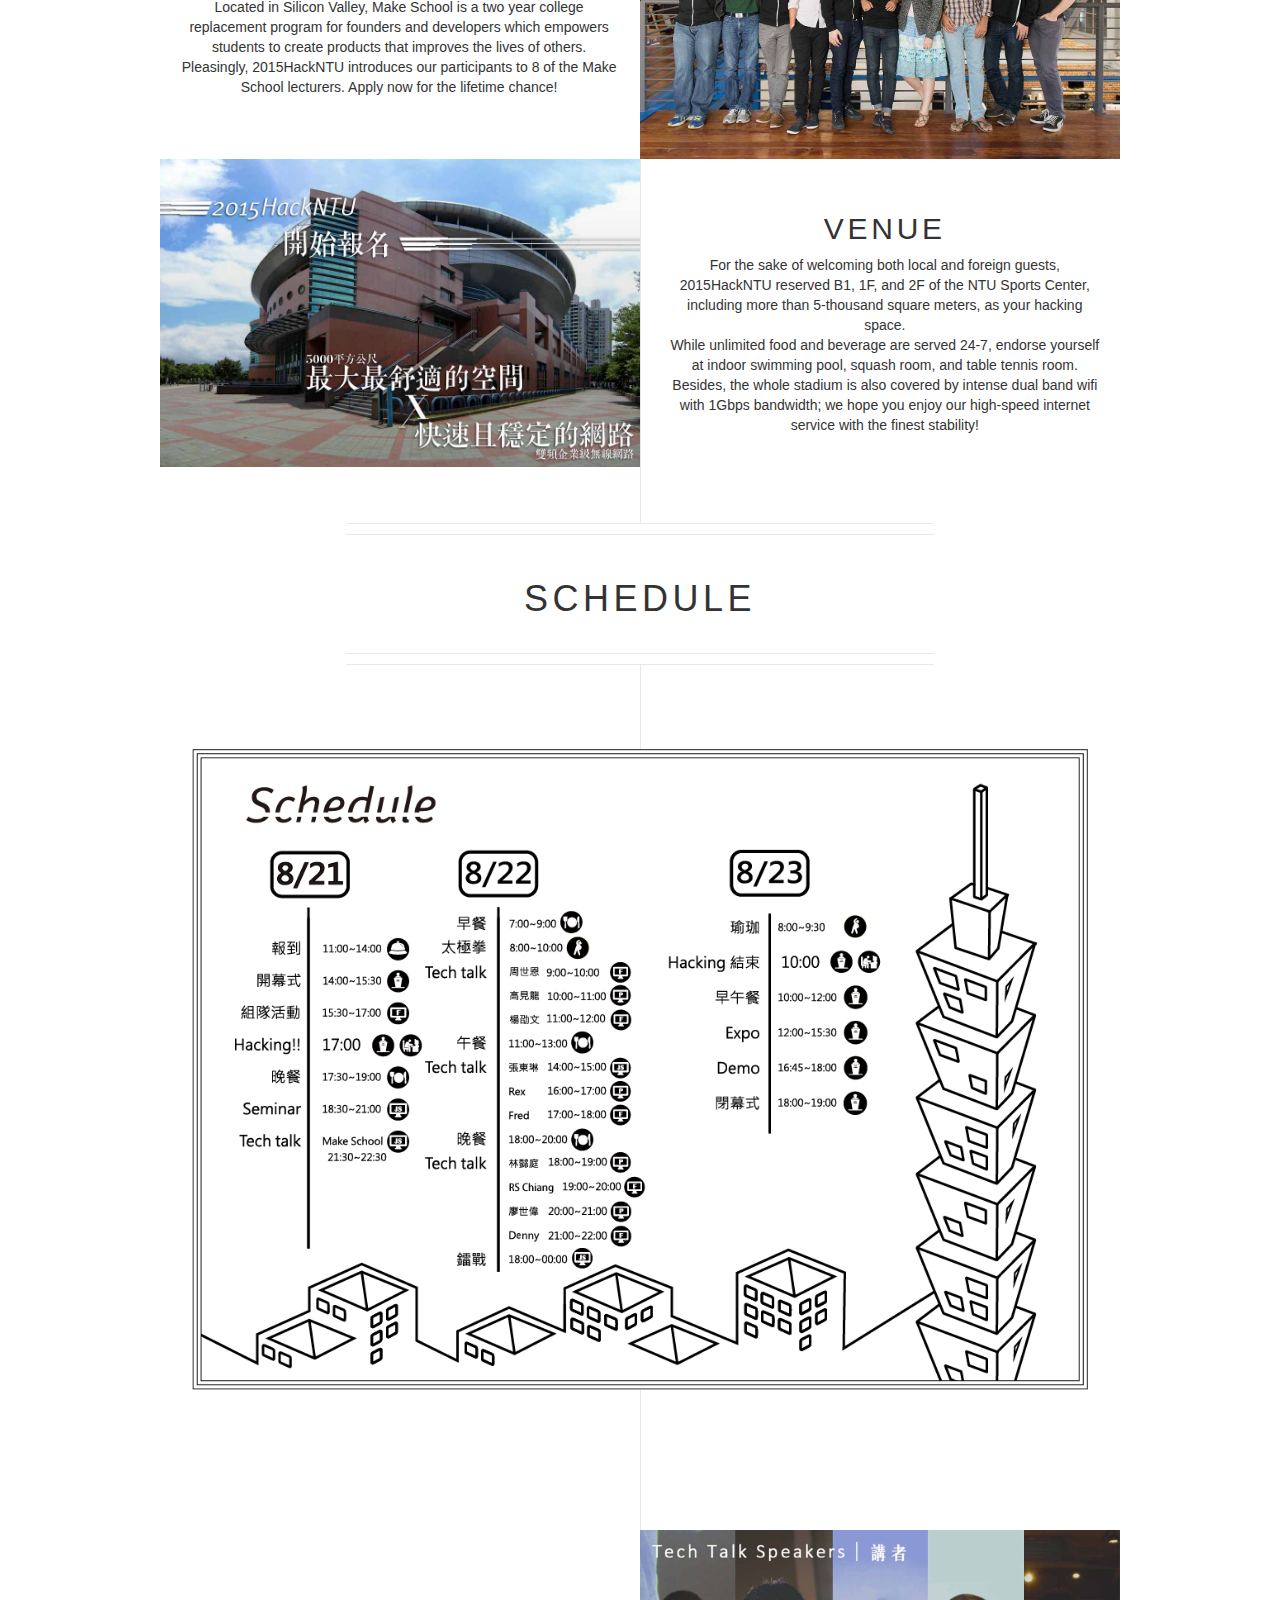
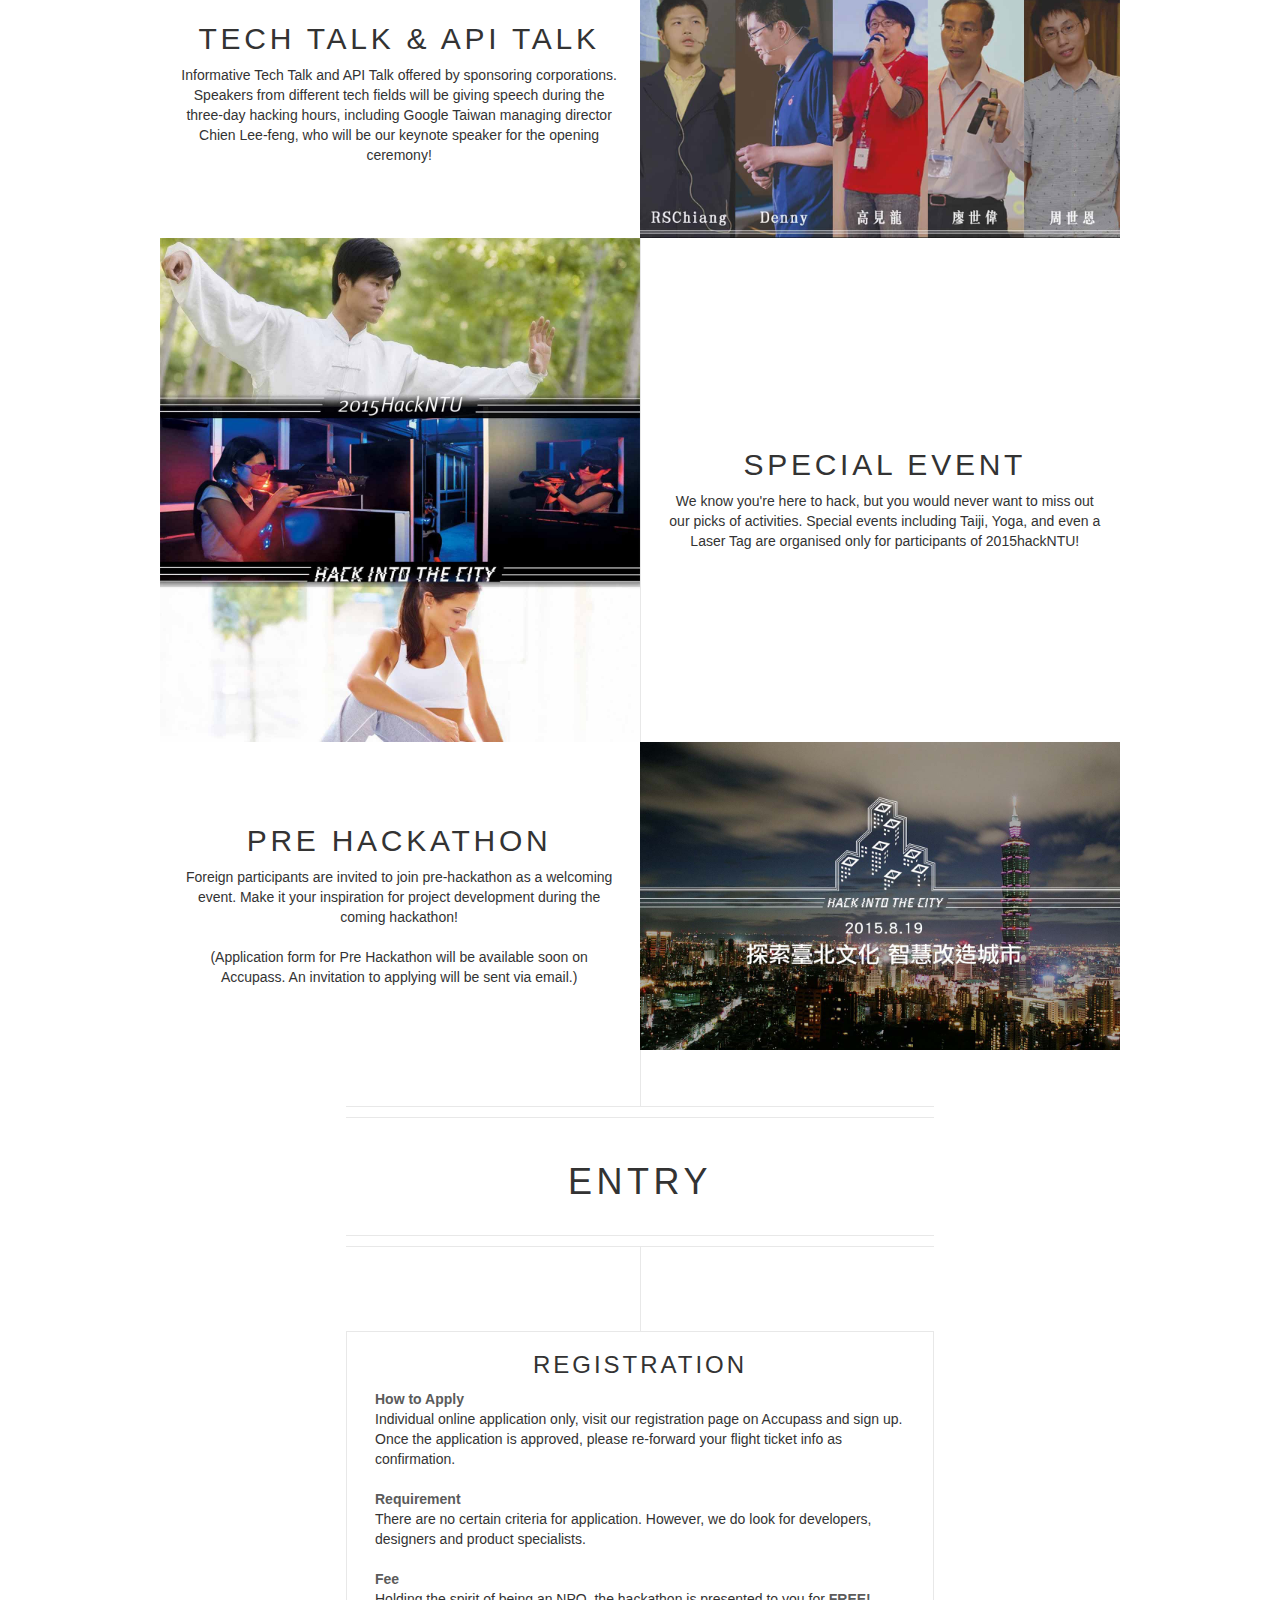
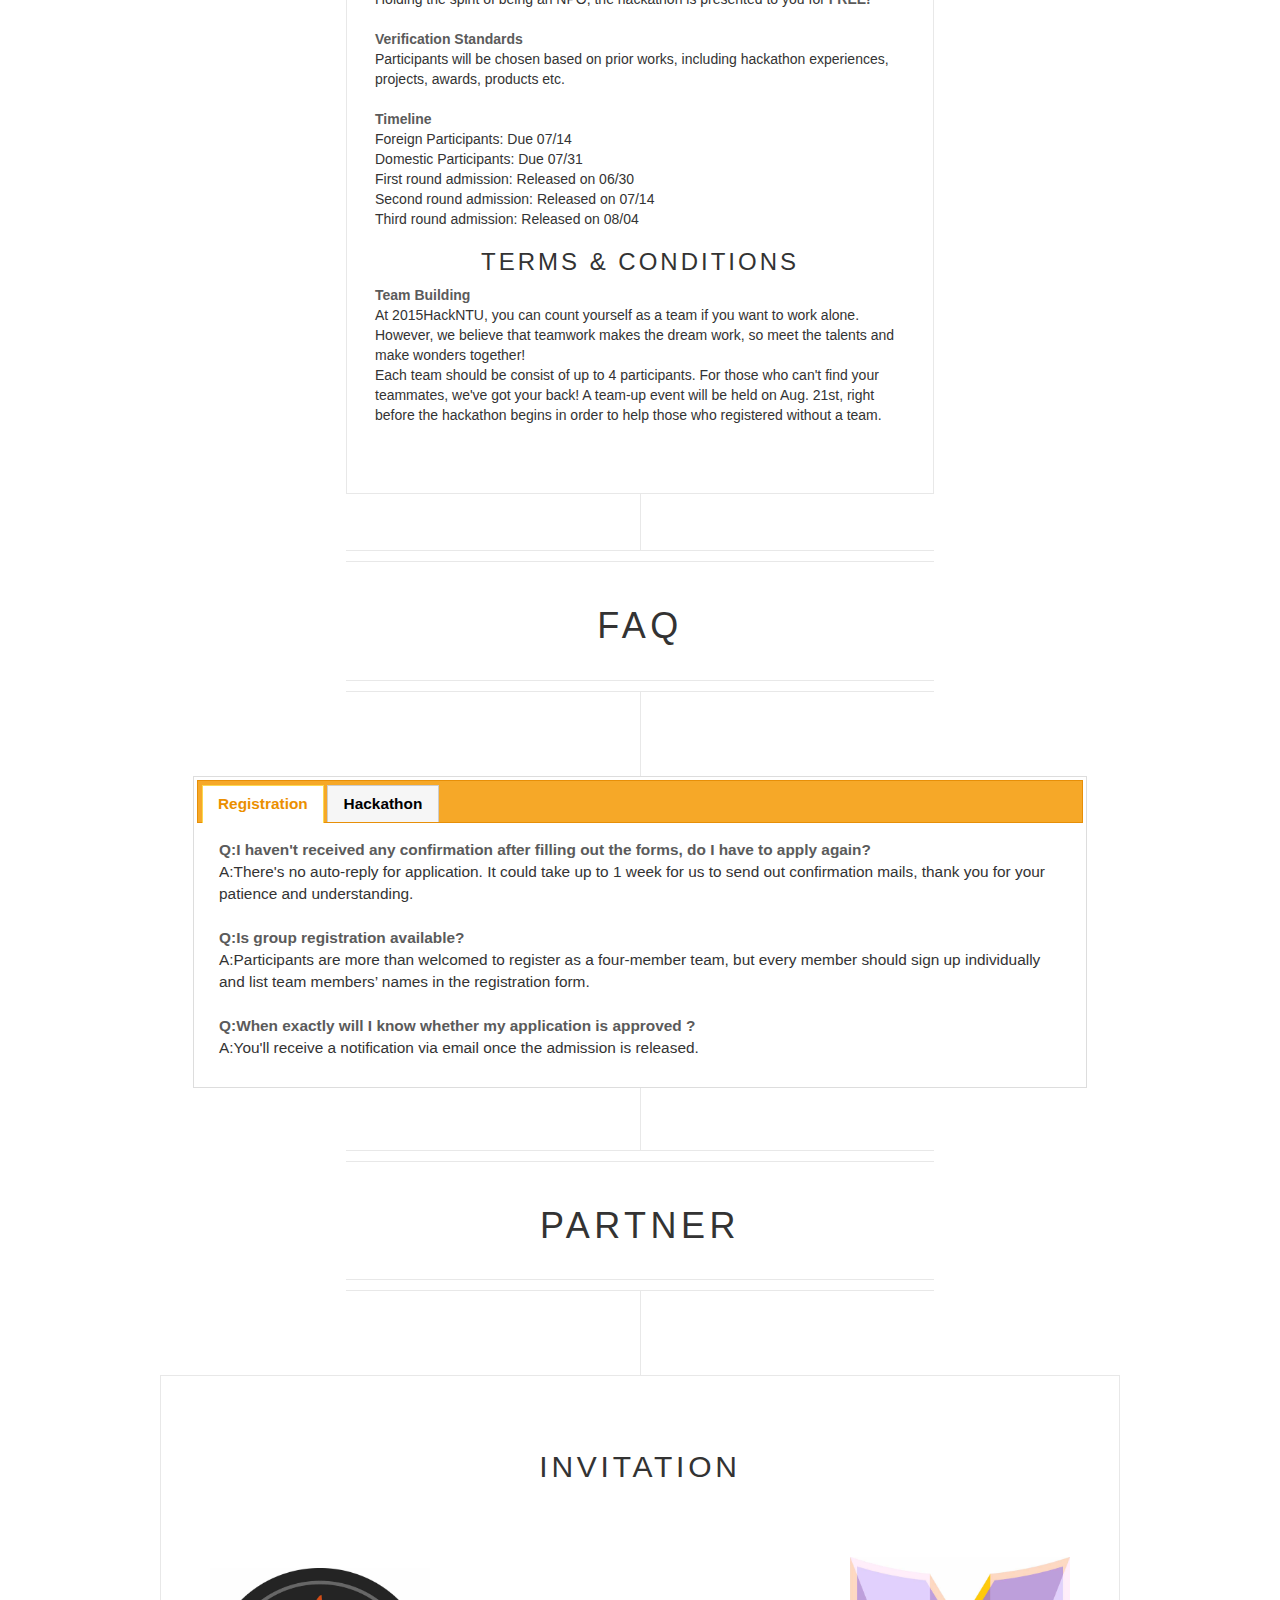
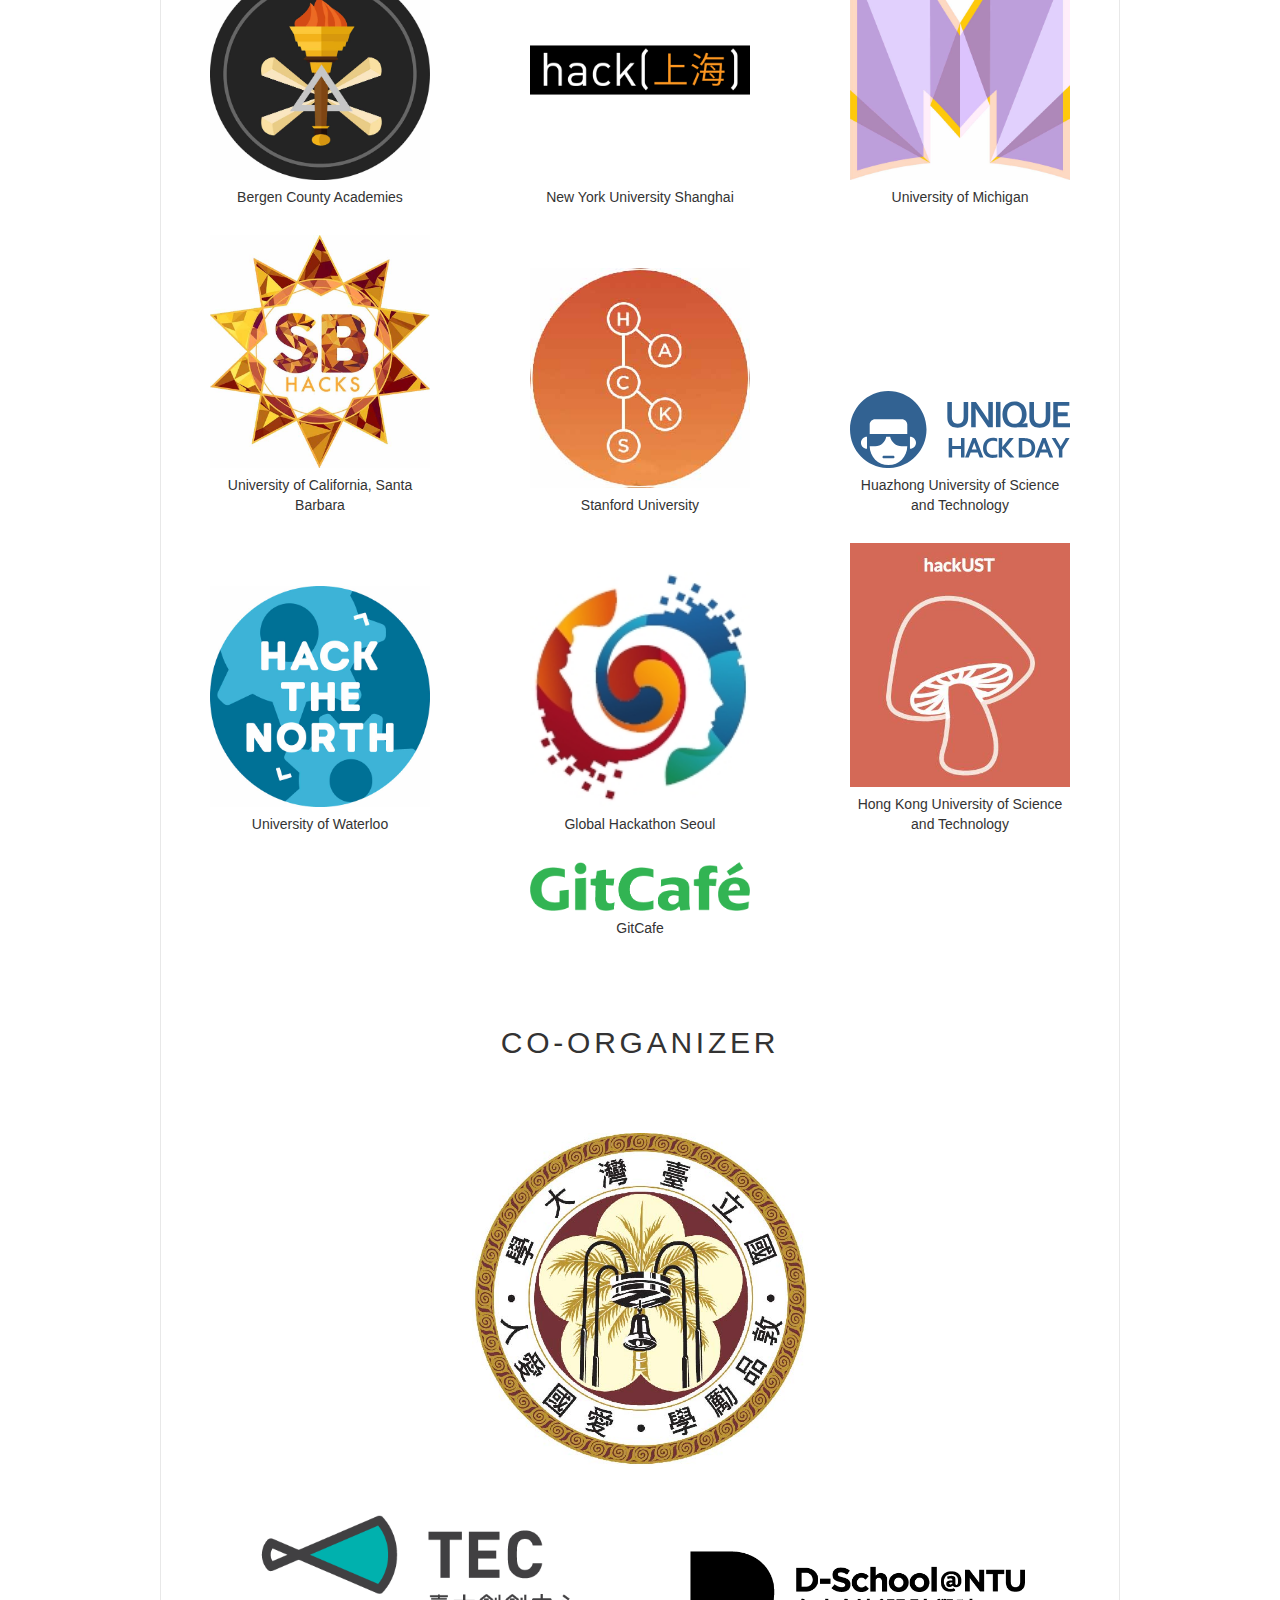
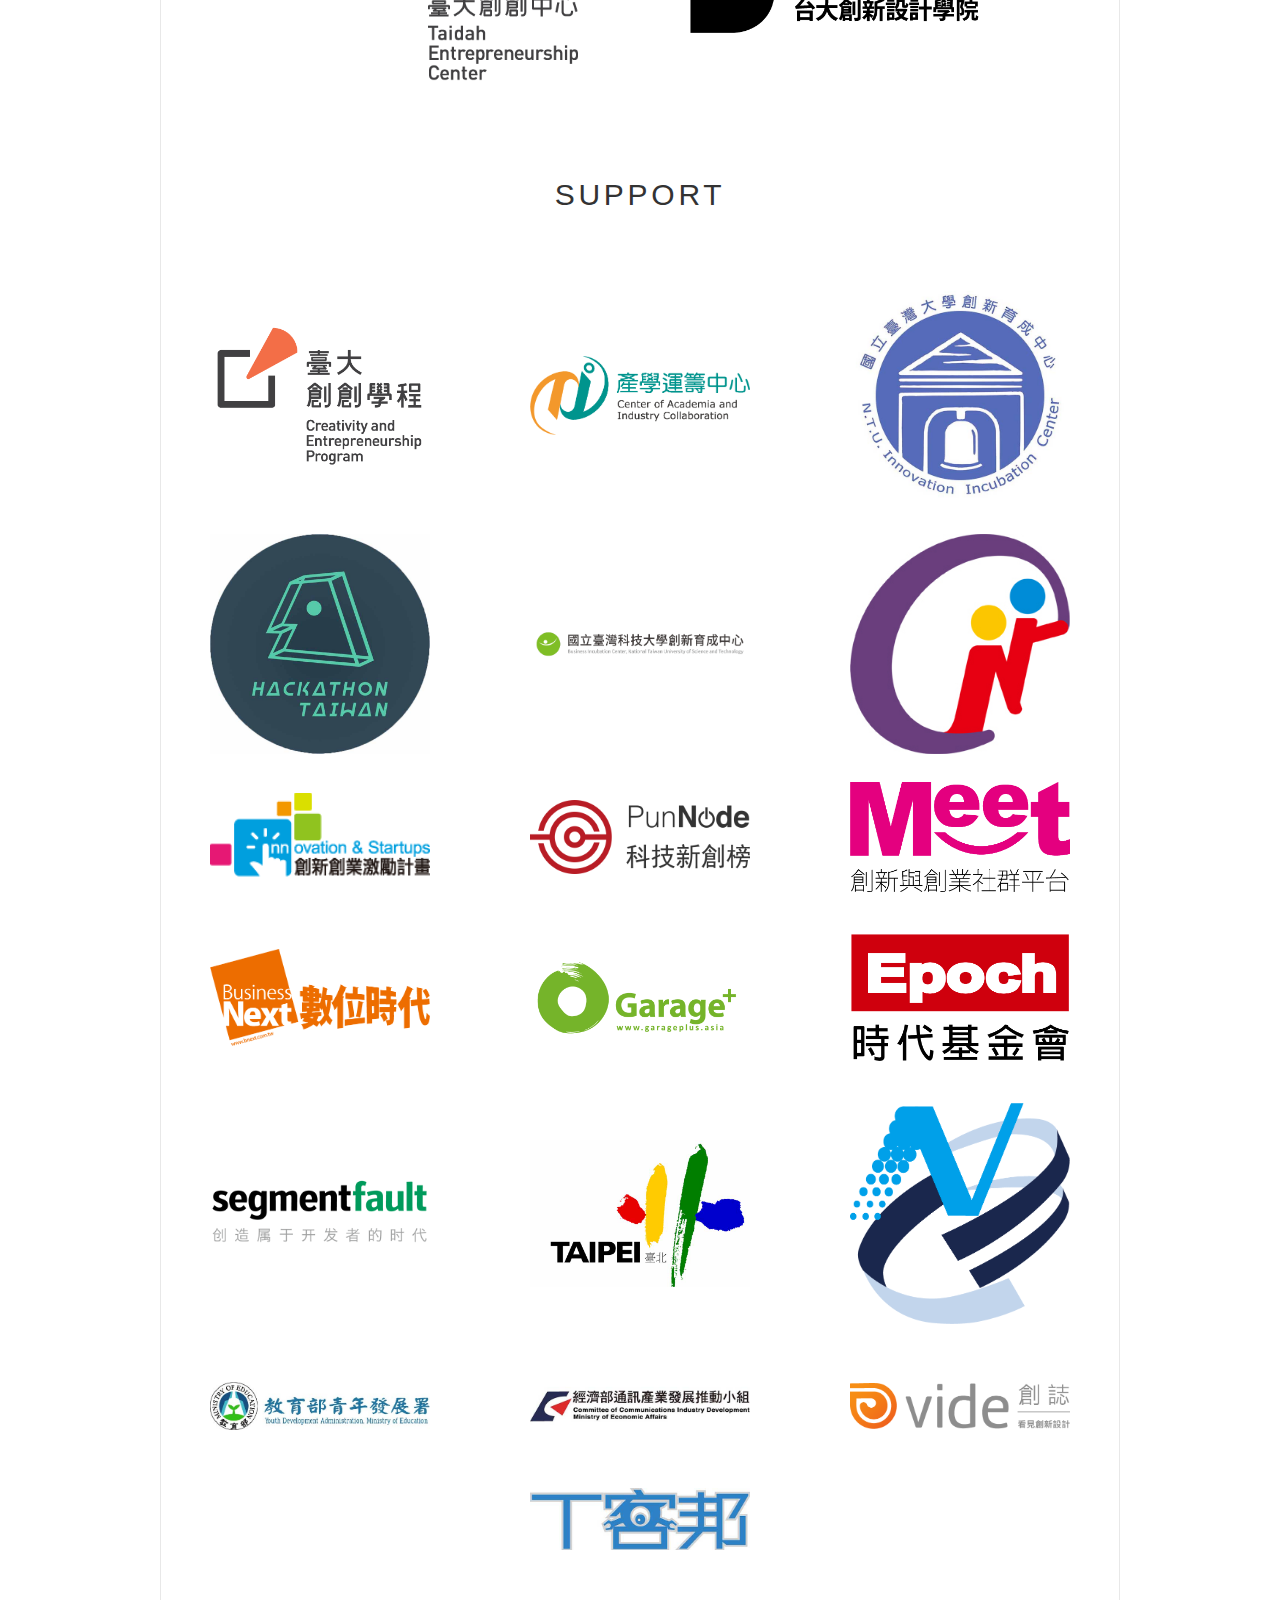
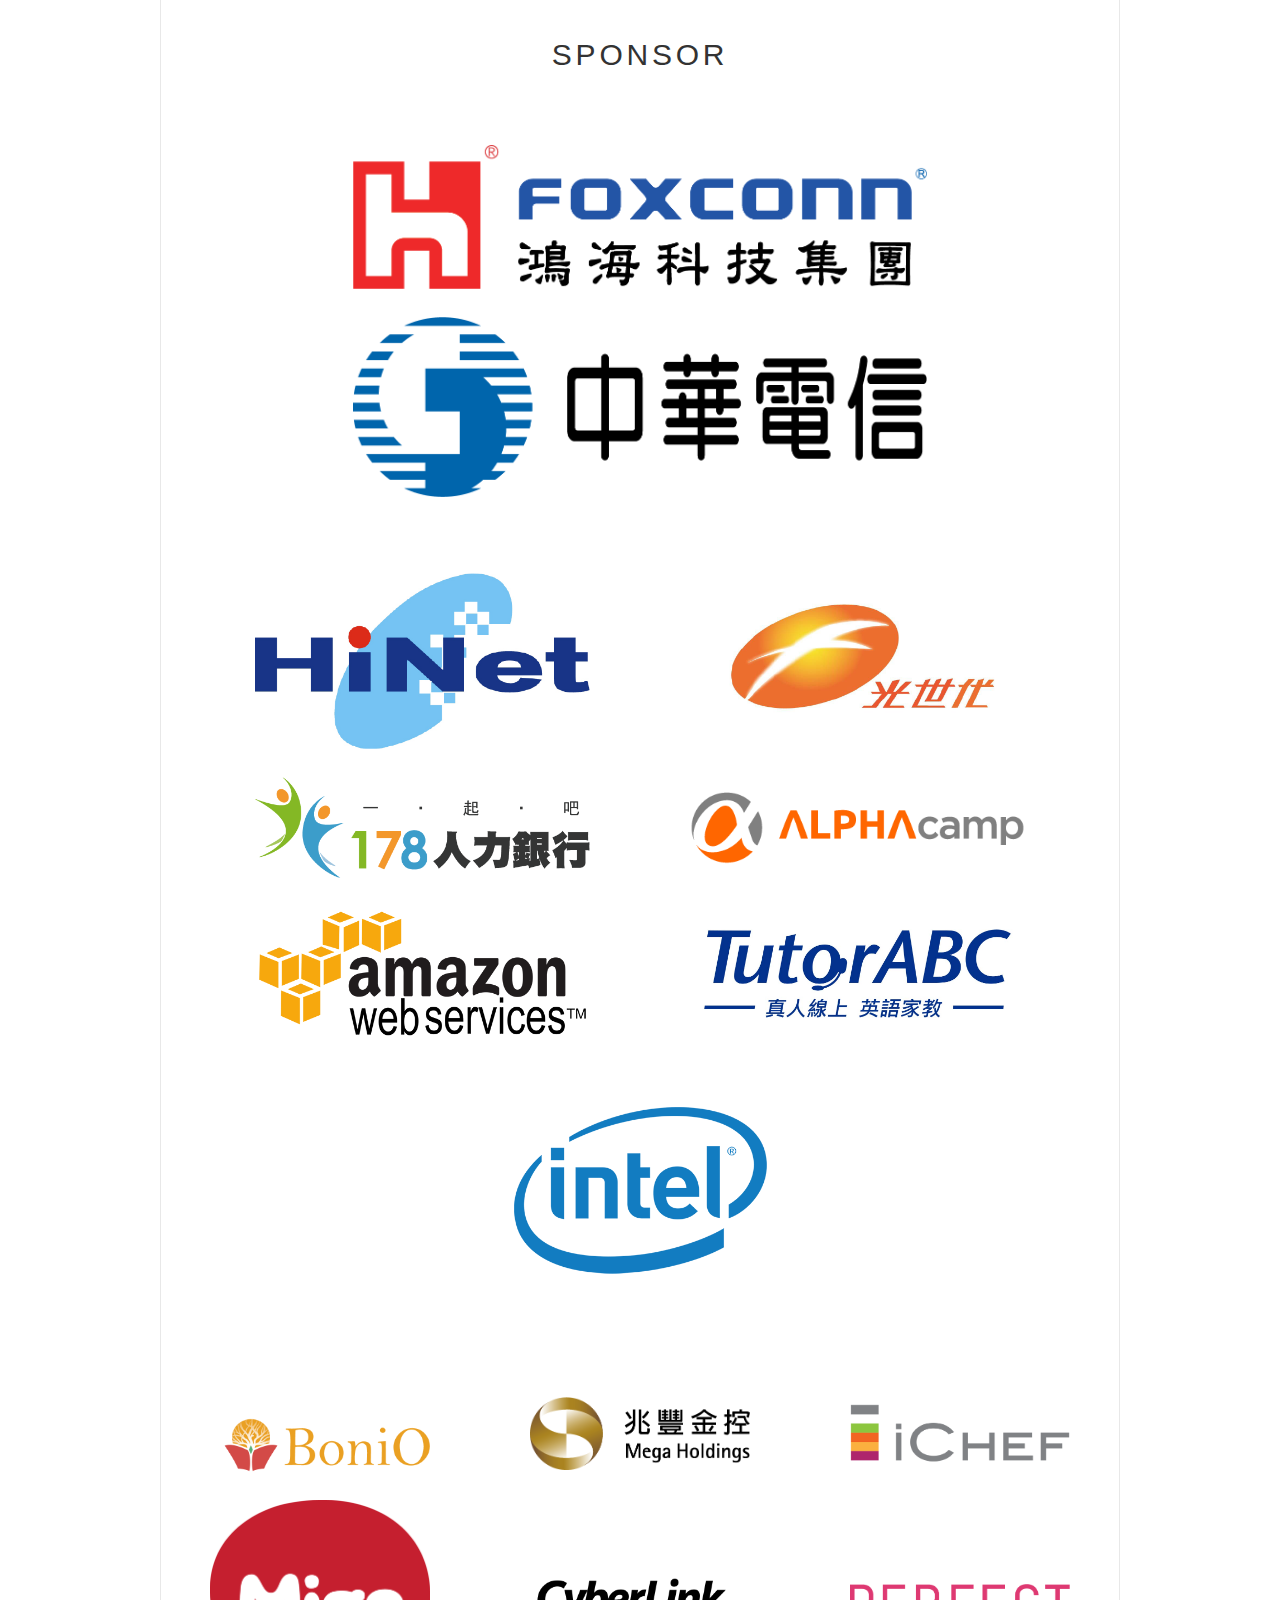
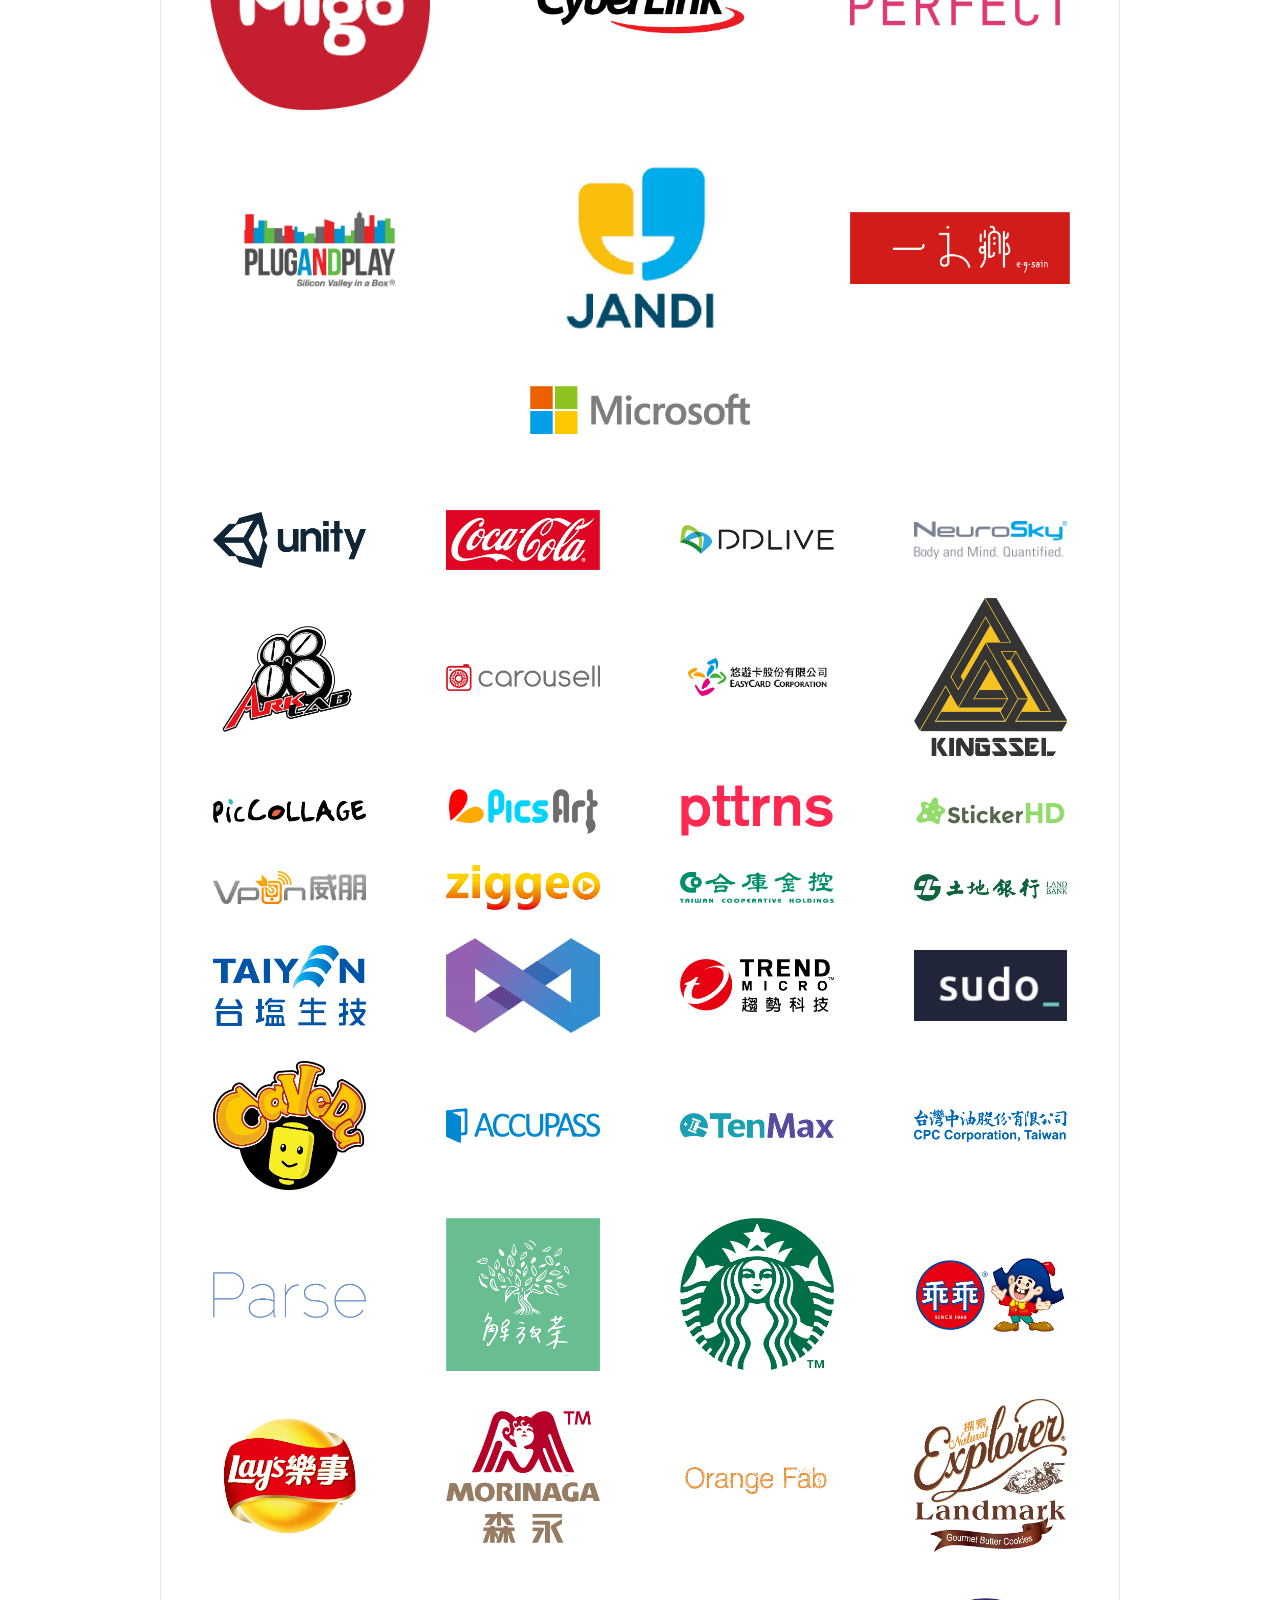
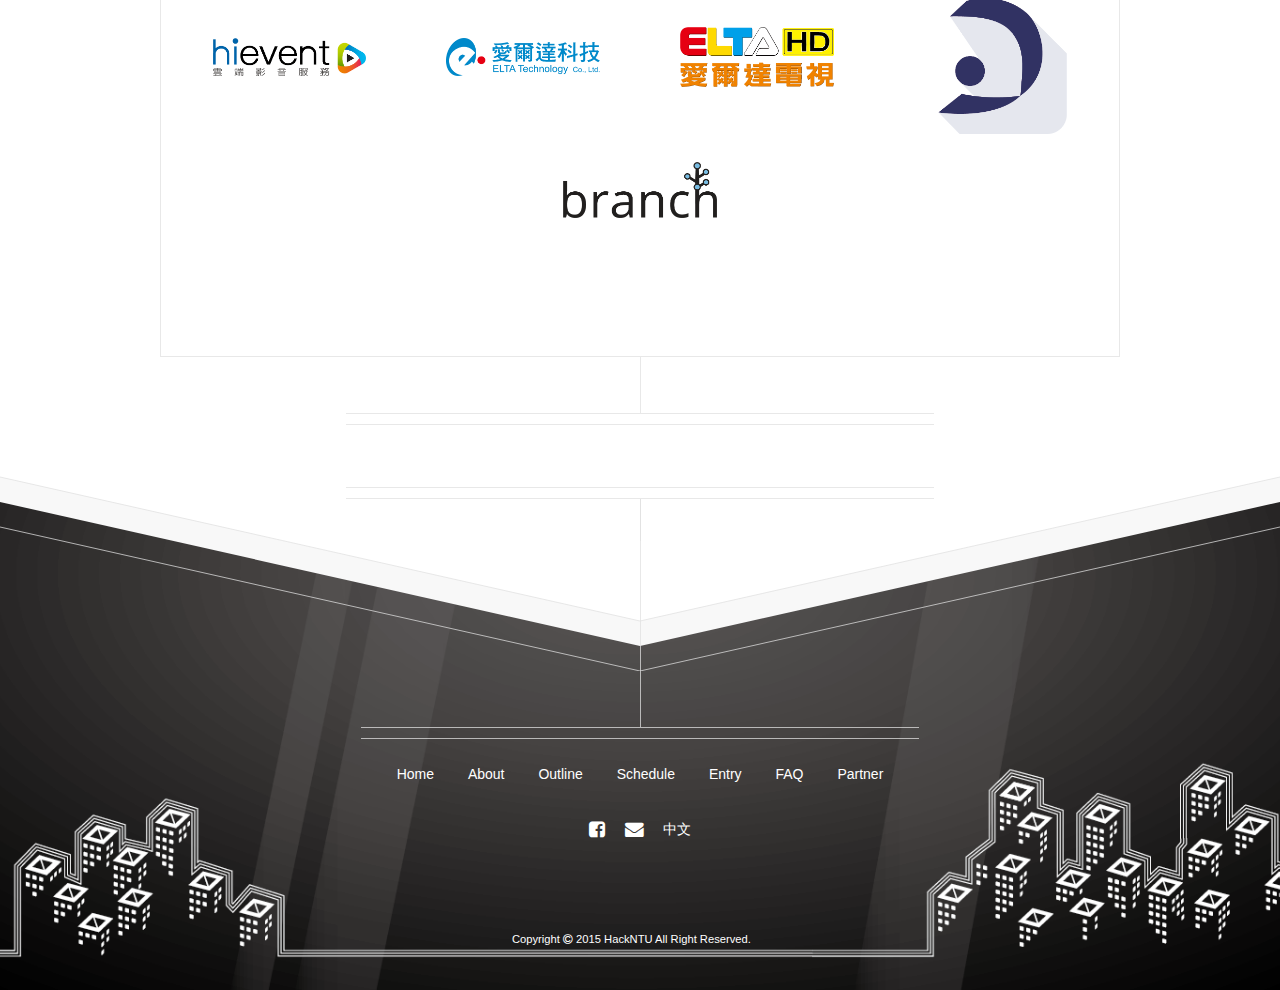
==== commit 5626d9a1: "logo" ====
--- a/index.html
+++ b/index.html
@@ -417,6 +417,9 @@
 					<div>
 						<img src="images/vide.png">
 					</div>
+					<div>
+						<img src="images/techbang.png">
+					</div>
 				</div>
 			</div>
 		</section>
@@ -706,11 +709,6 @@
 					<div>
 						<a href="https://www.youtube.com/watch?v=MXgLQ8QDXk8" target="_blank">
 							<img src="images/Logo_nometrics.png">
-						</a>
-					</div>
-					<div>
-						<a href="http://www.techbang.com/" target="_blank">
-							<img src="images/techbang.png">
 						</a>
 					</div>
 				</div>
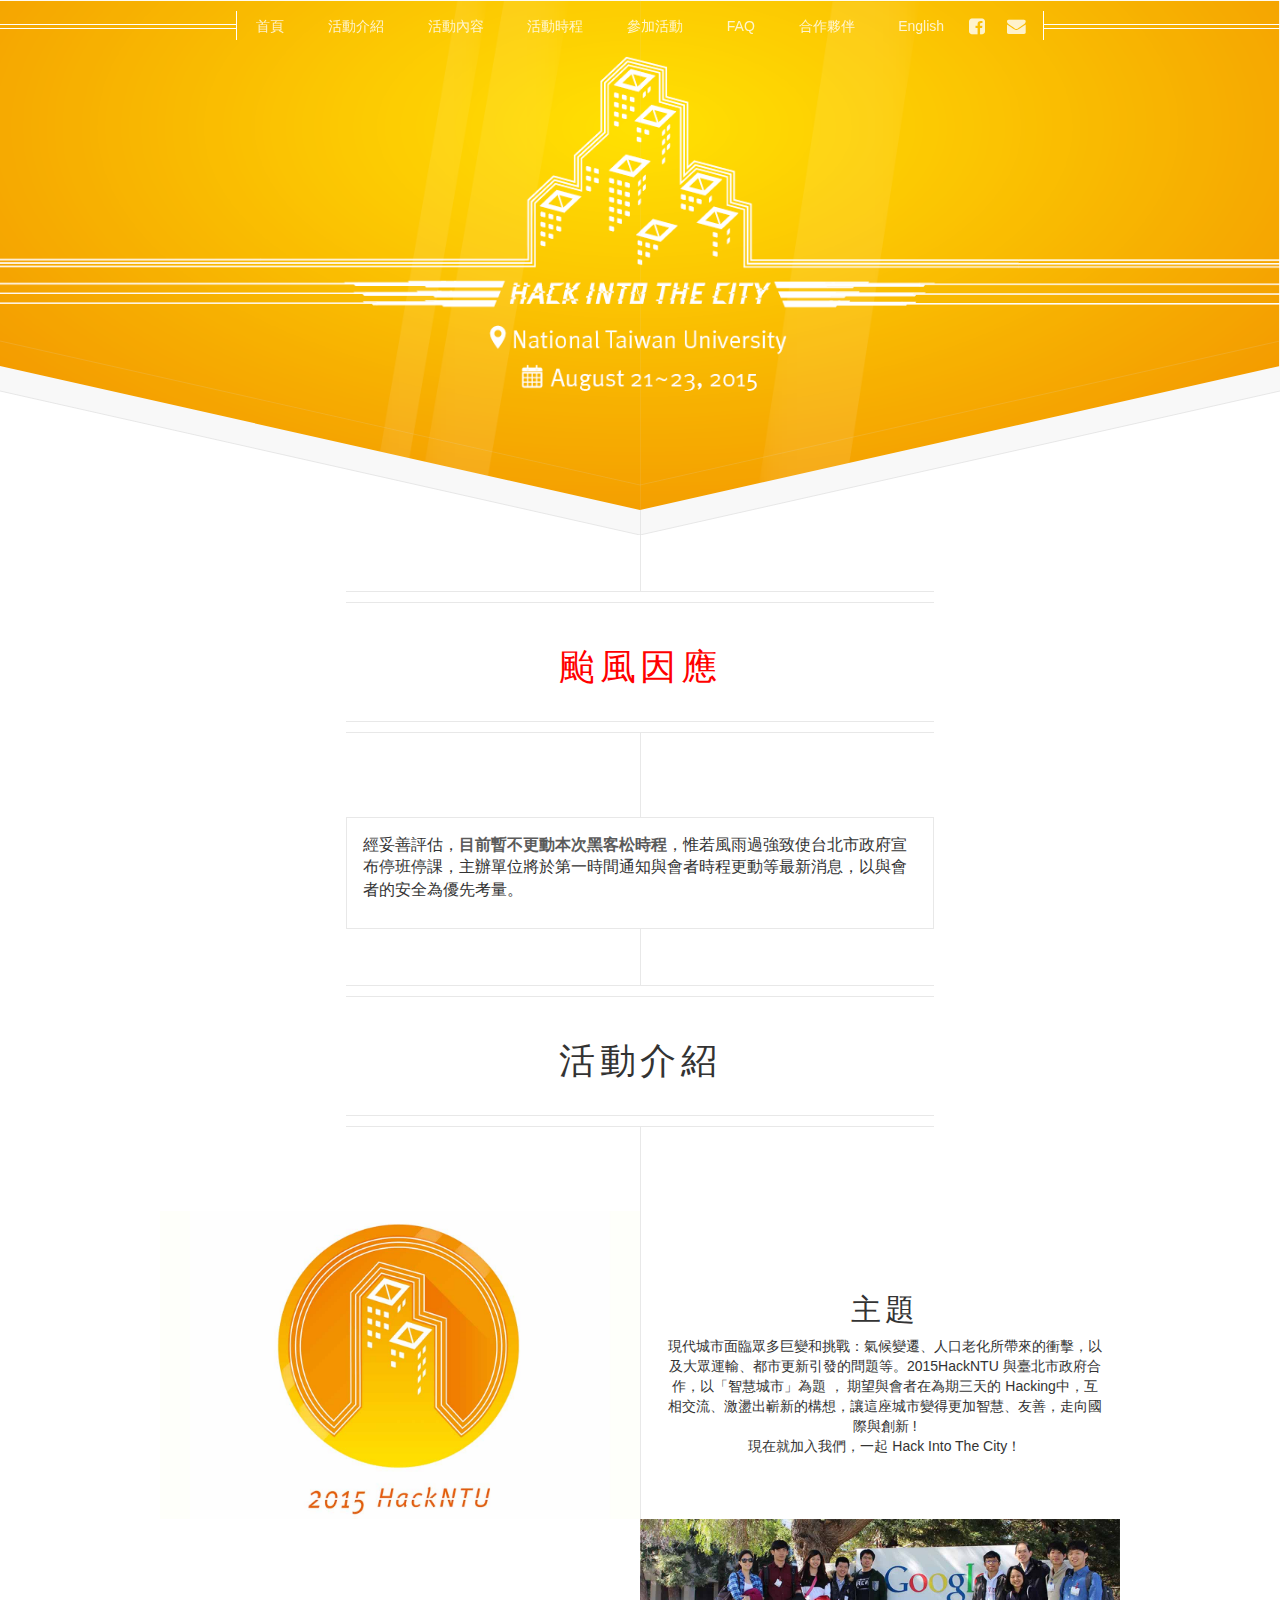
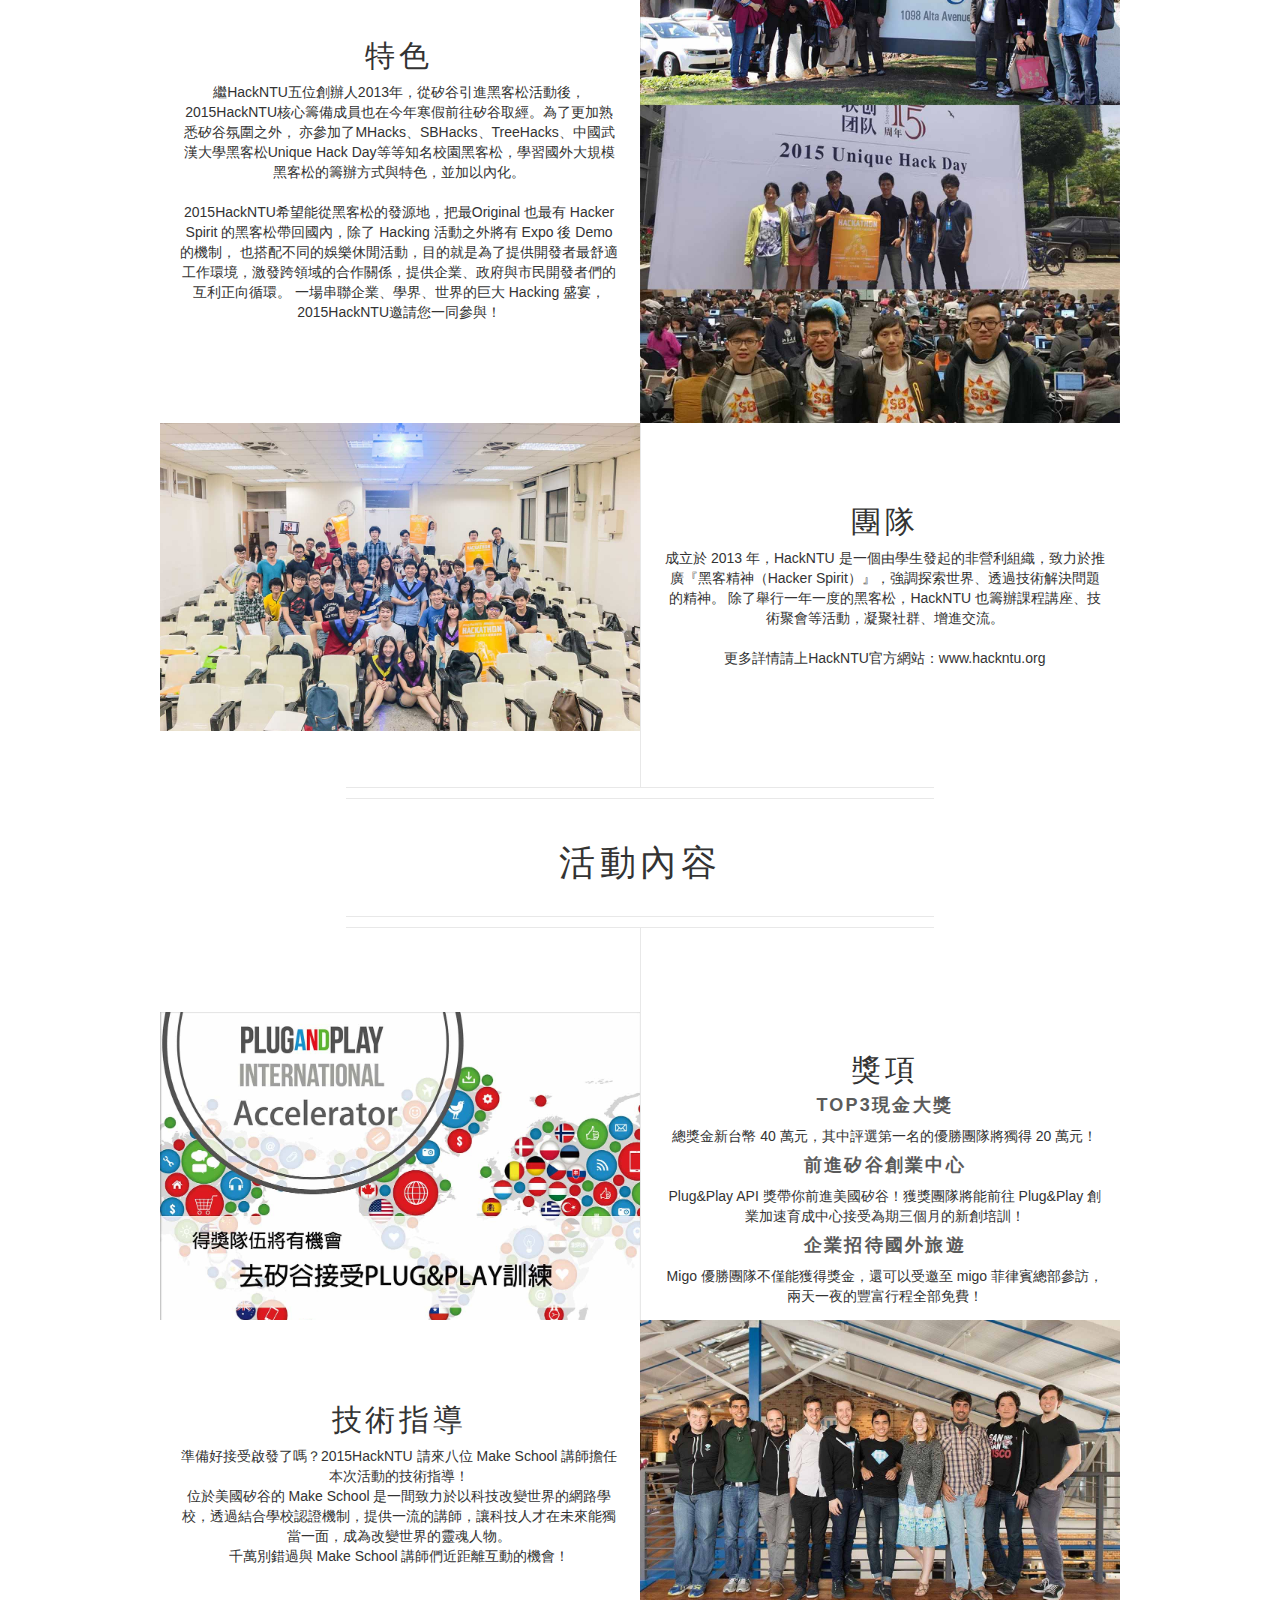
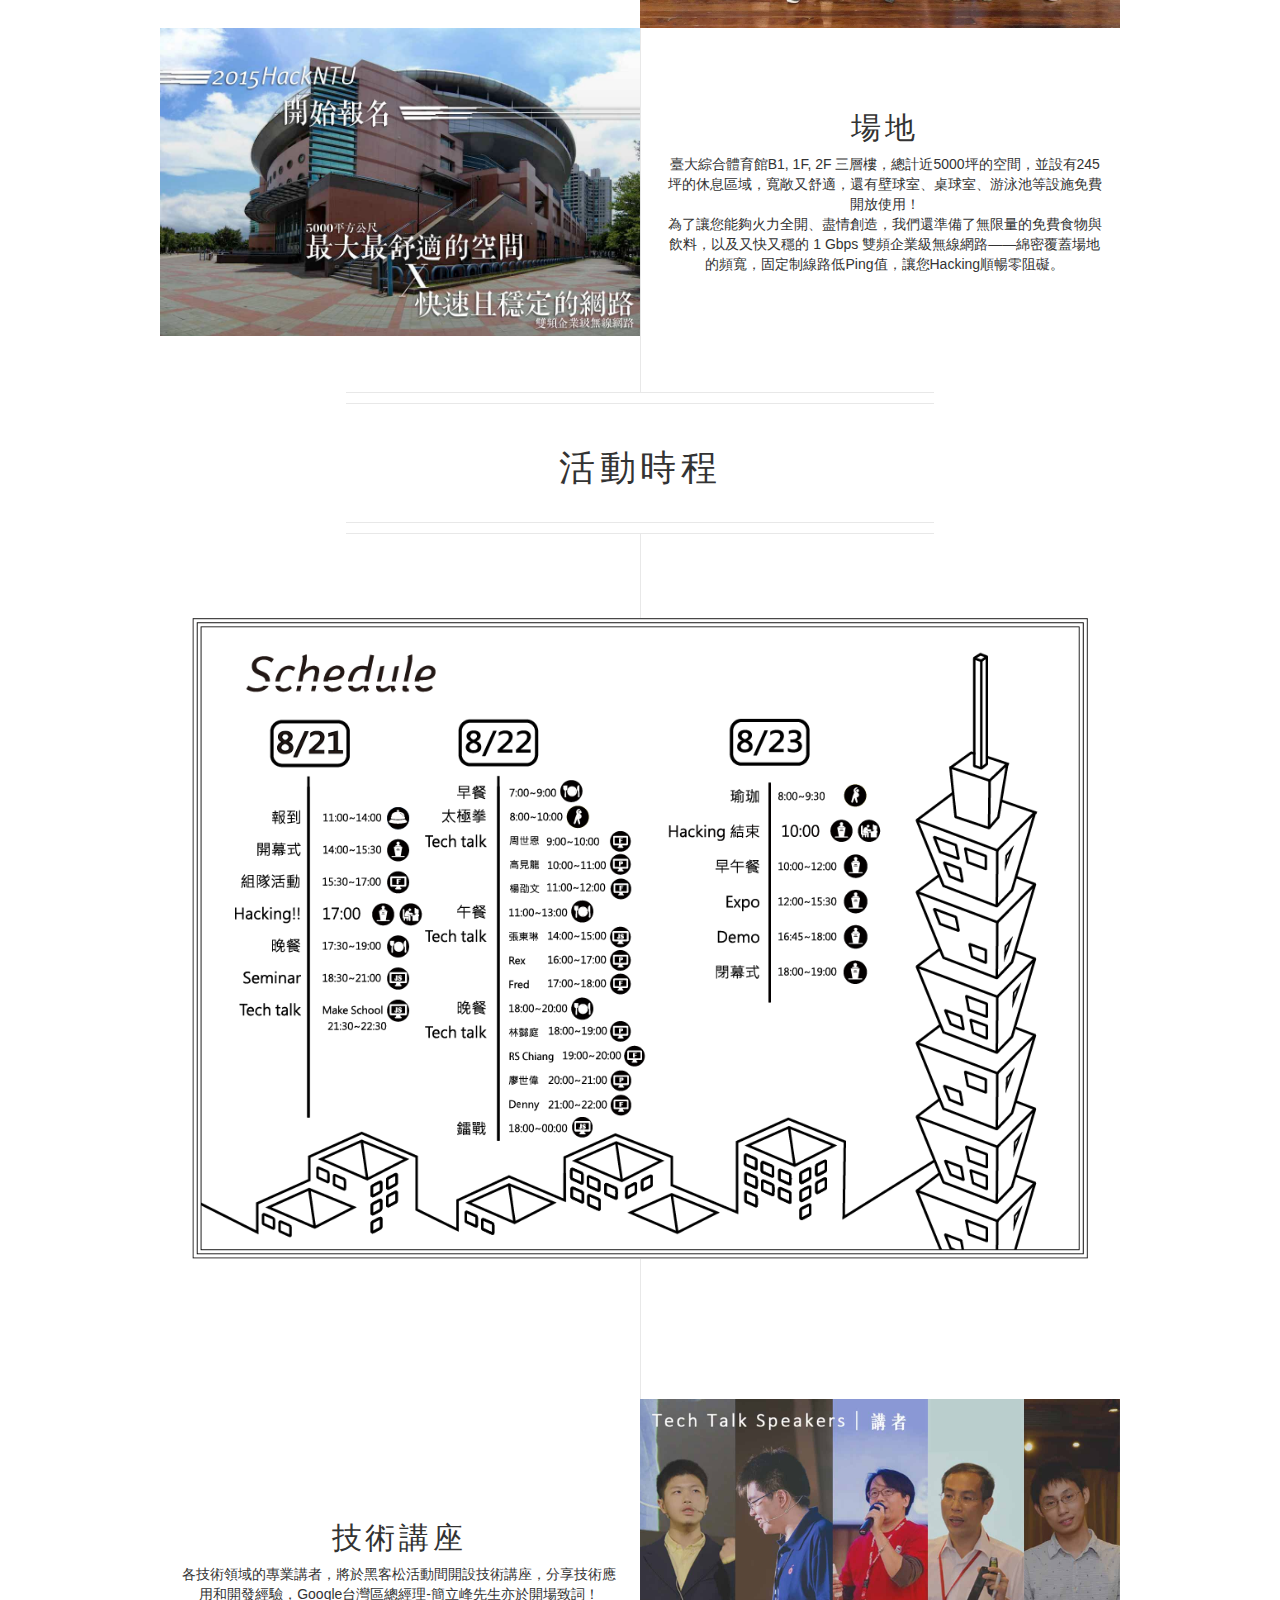
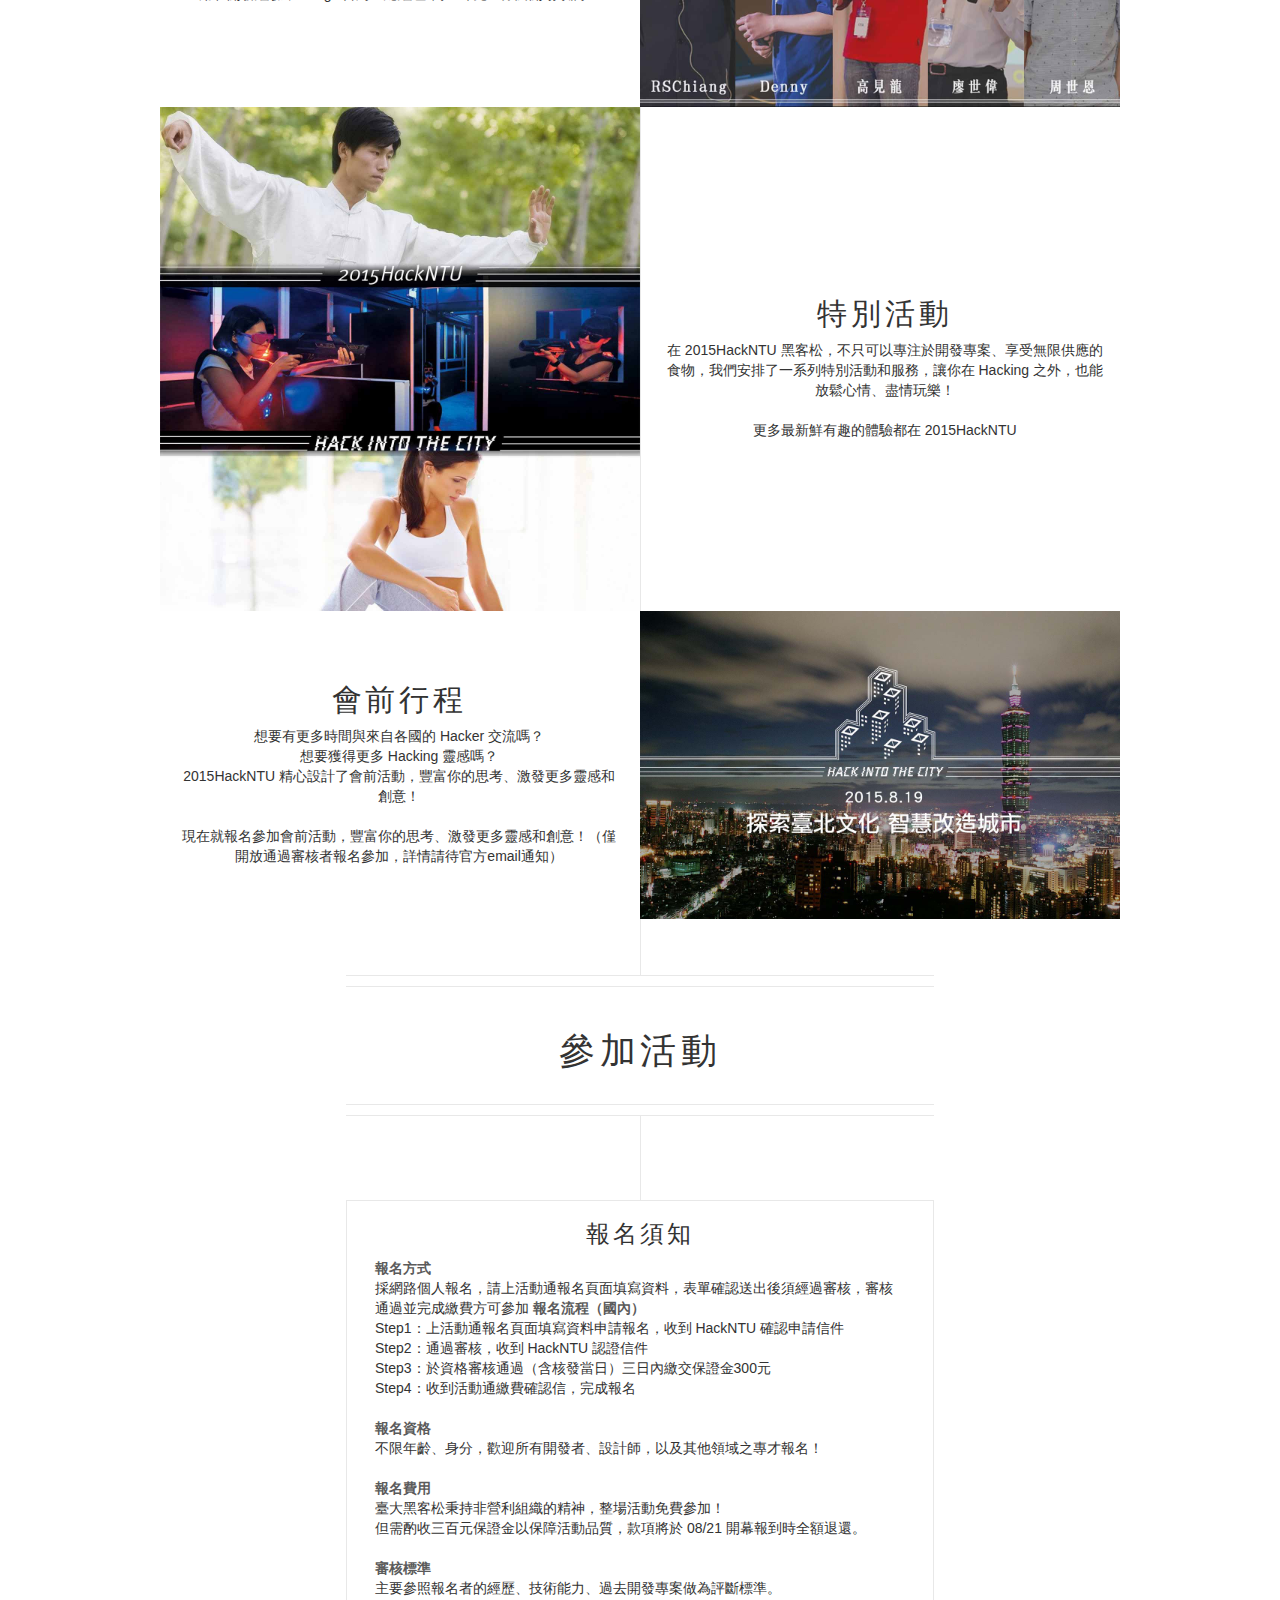
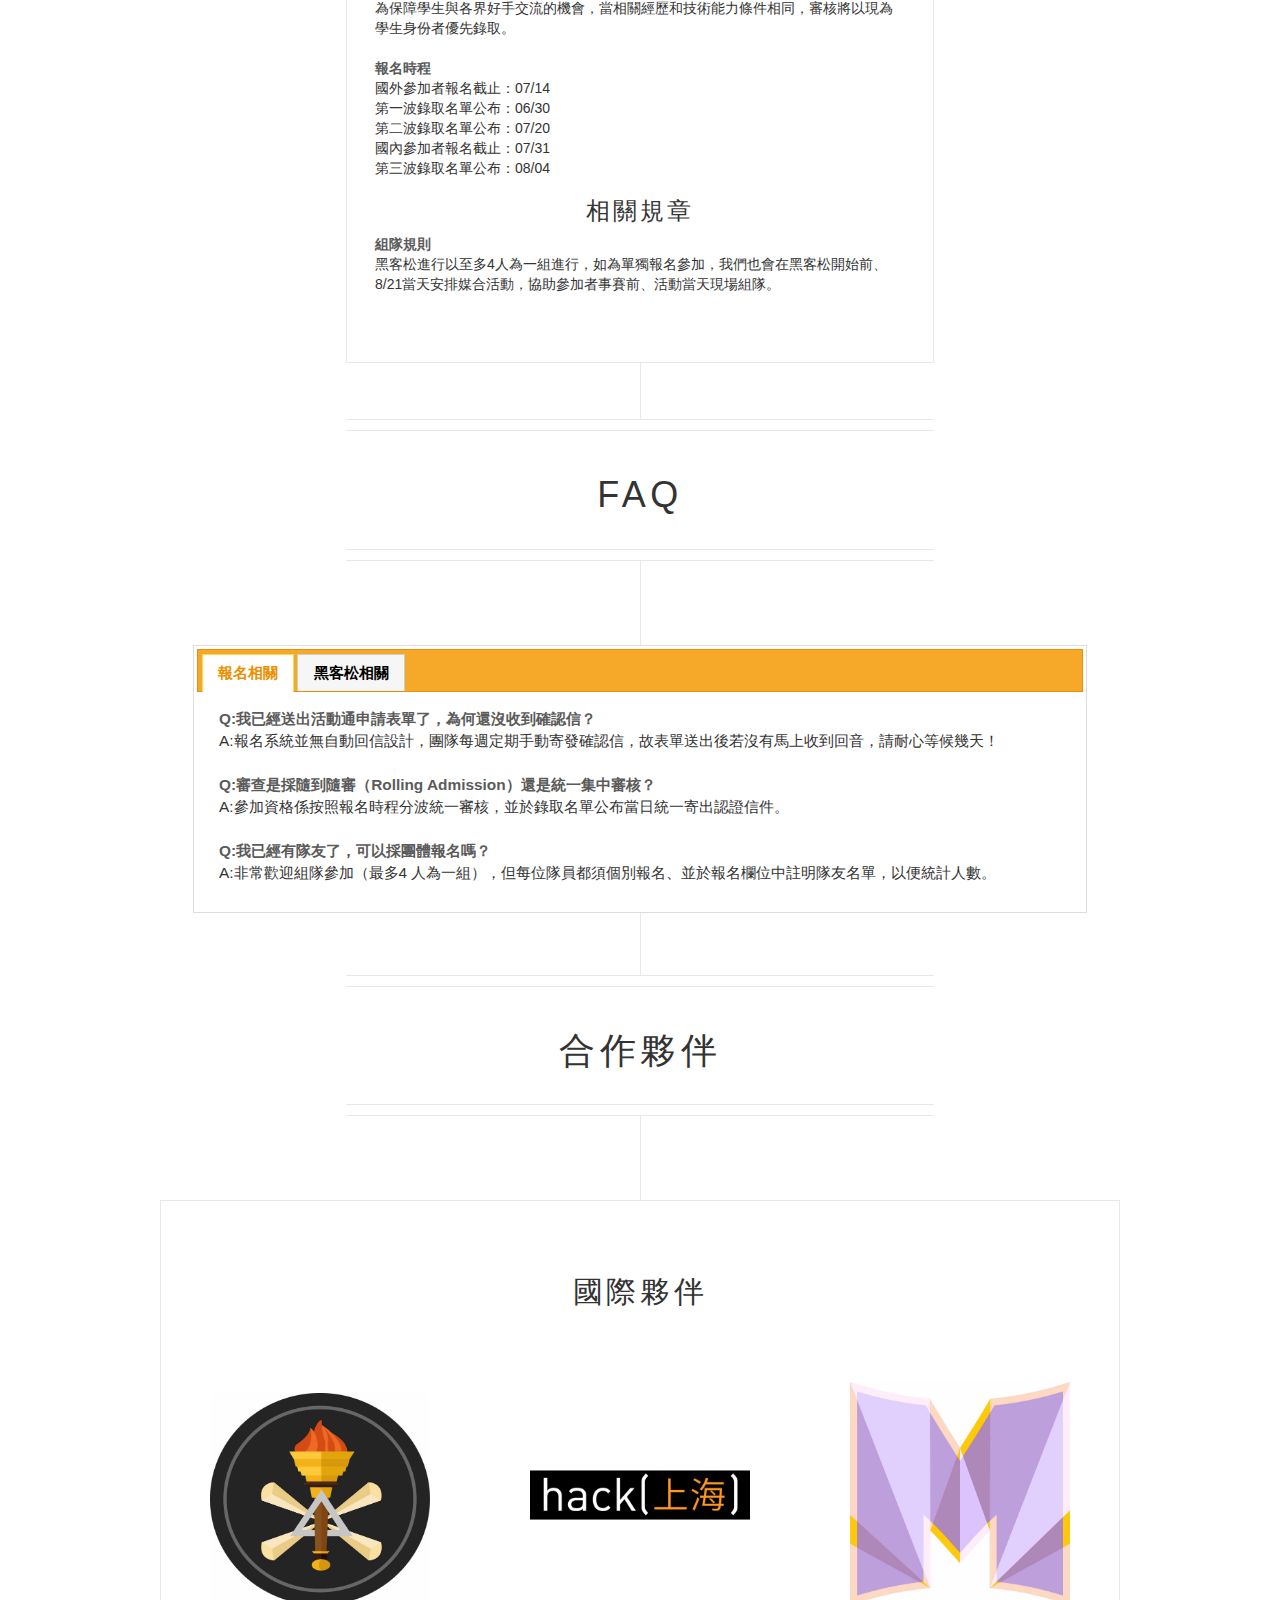
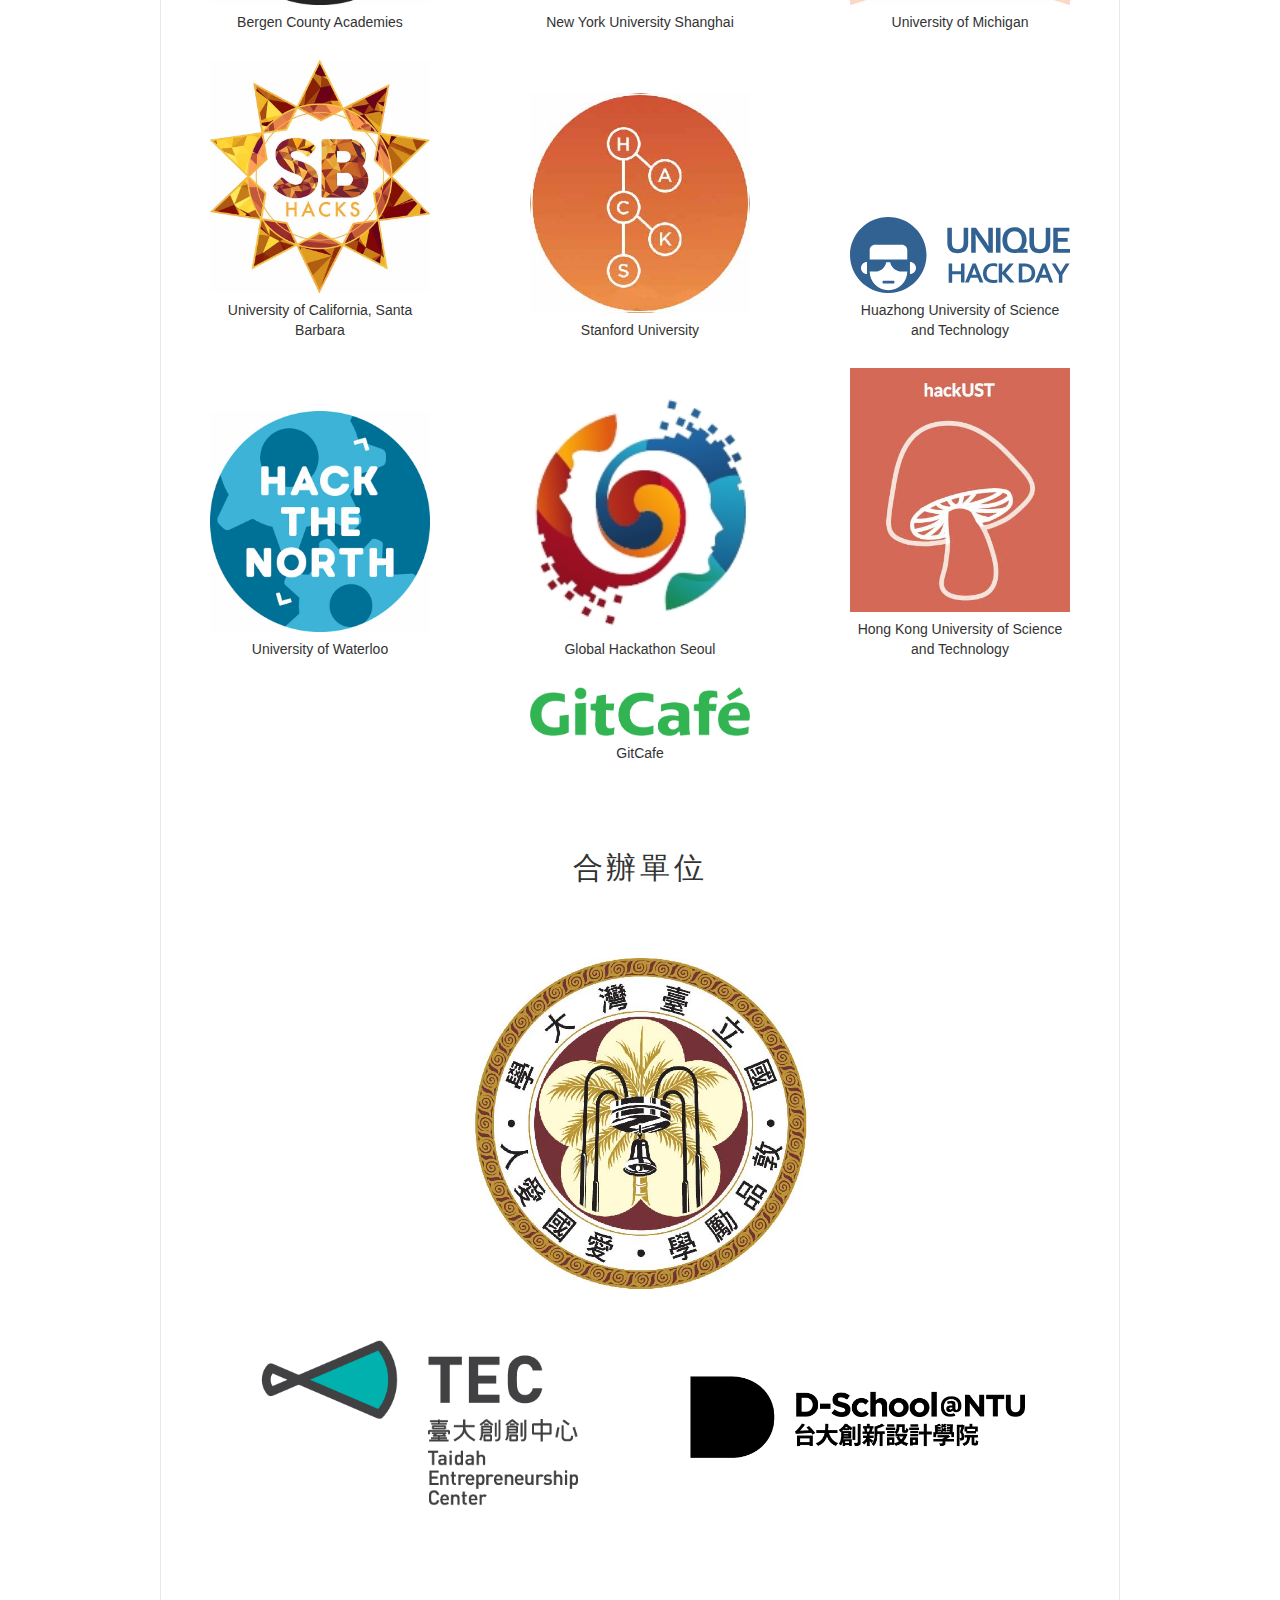
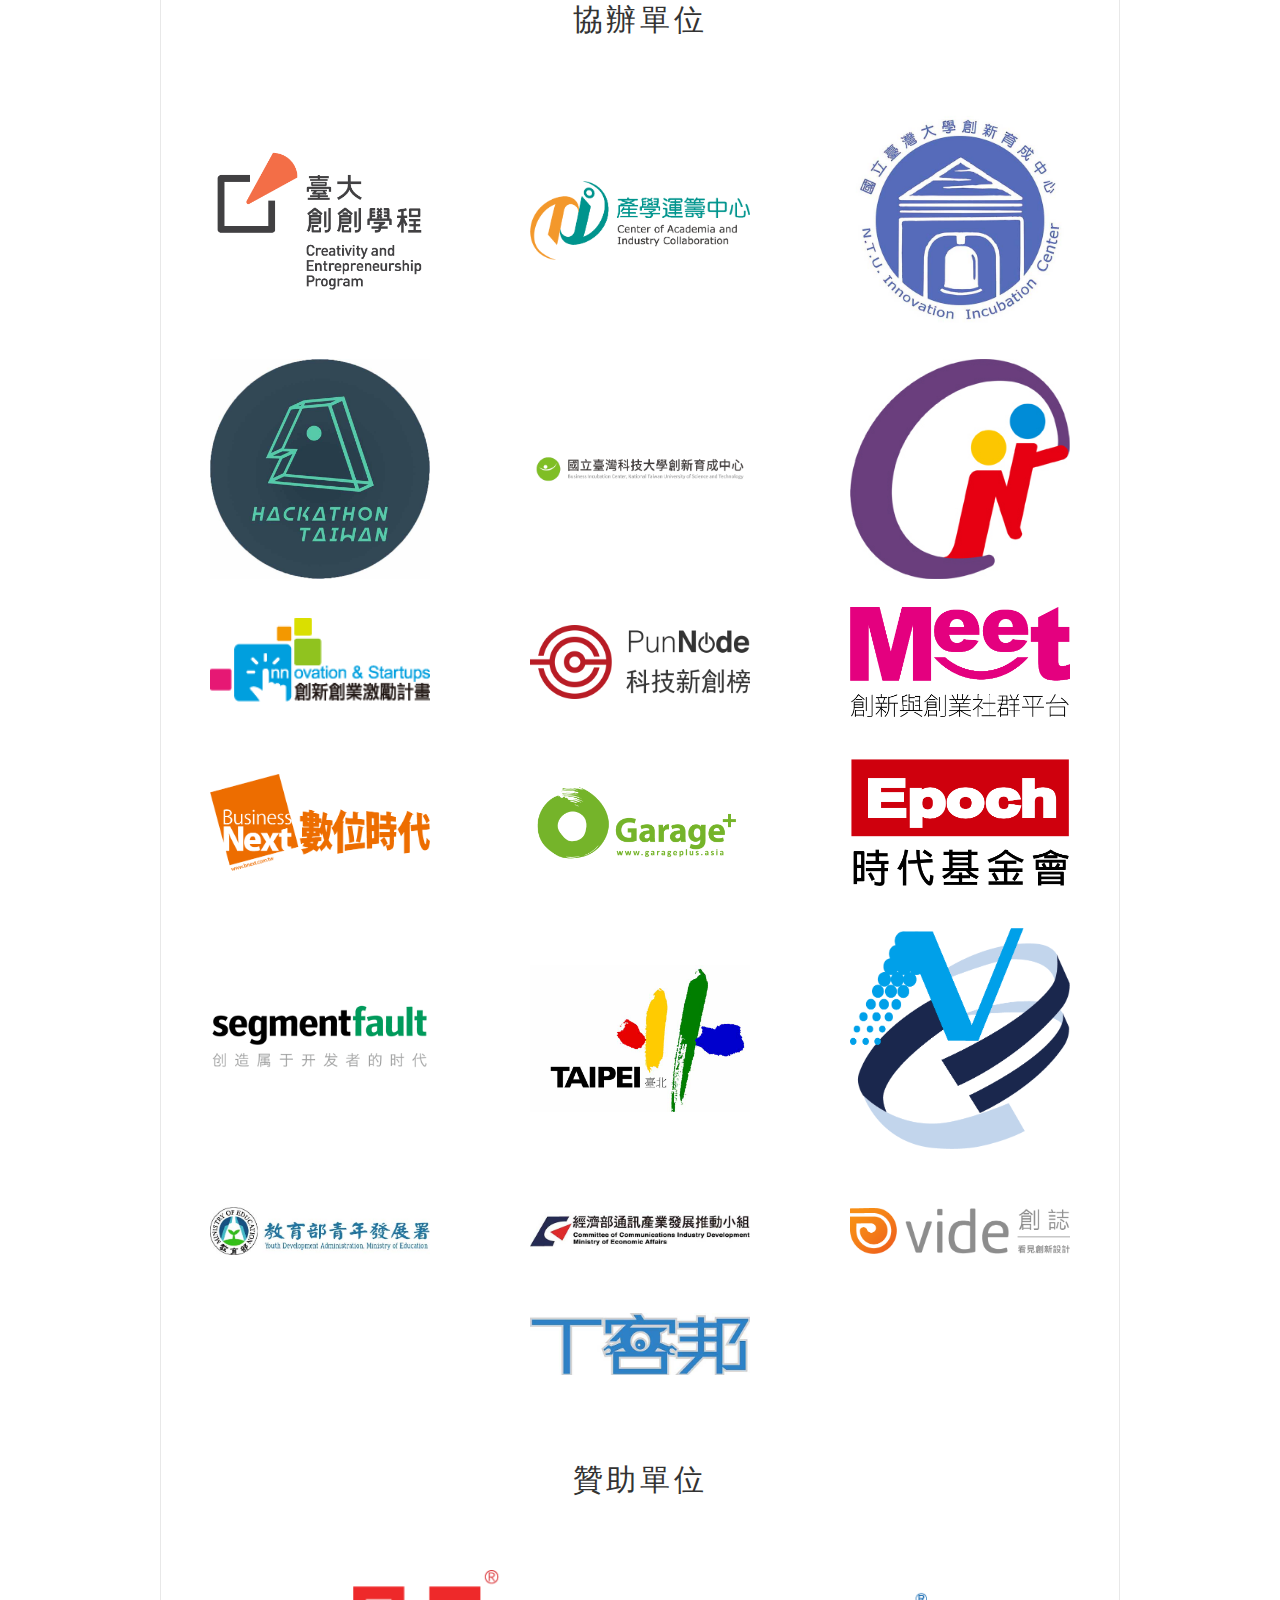
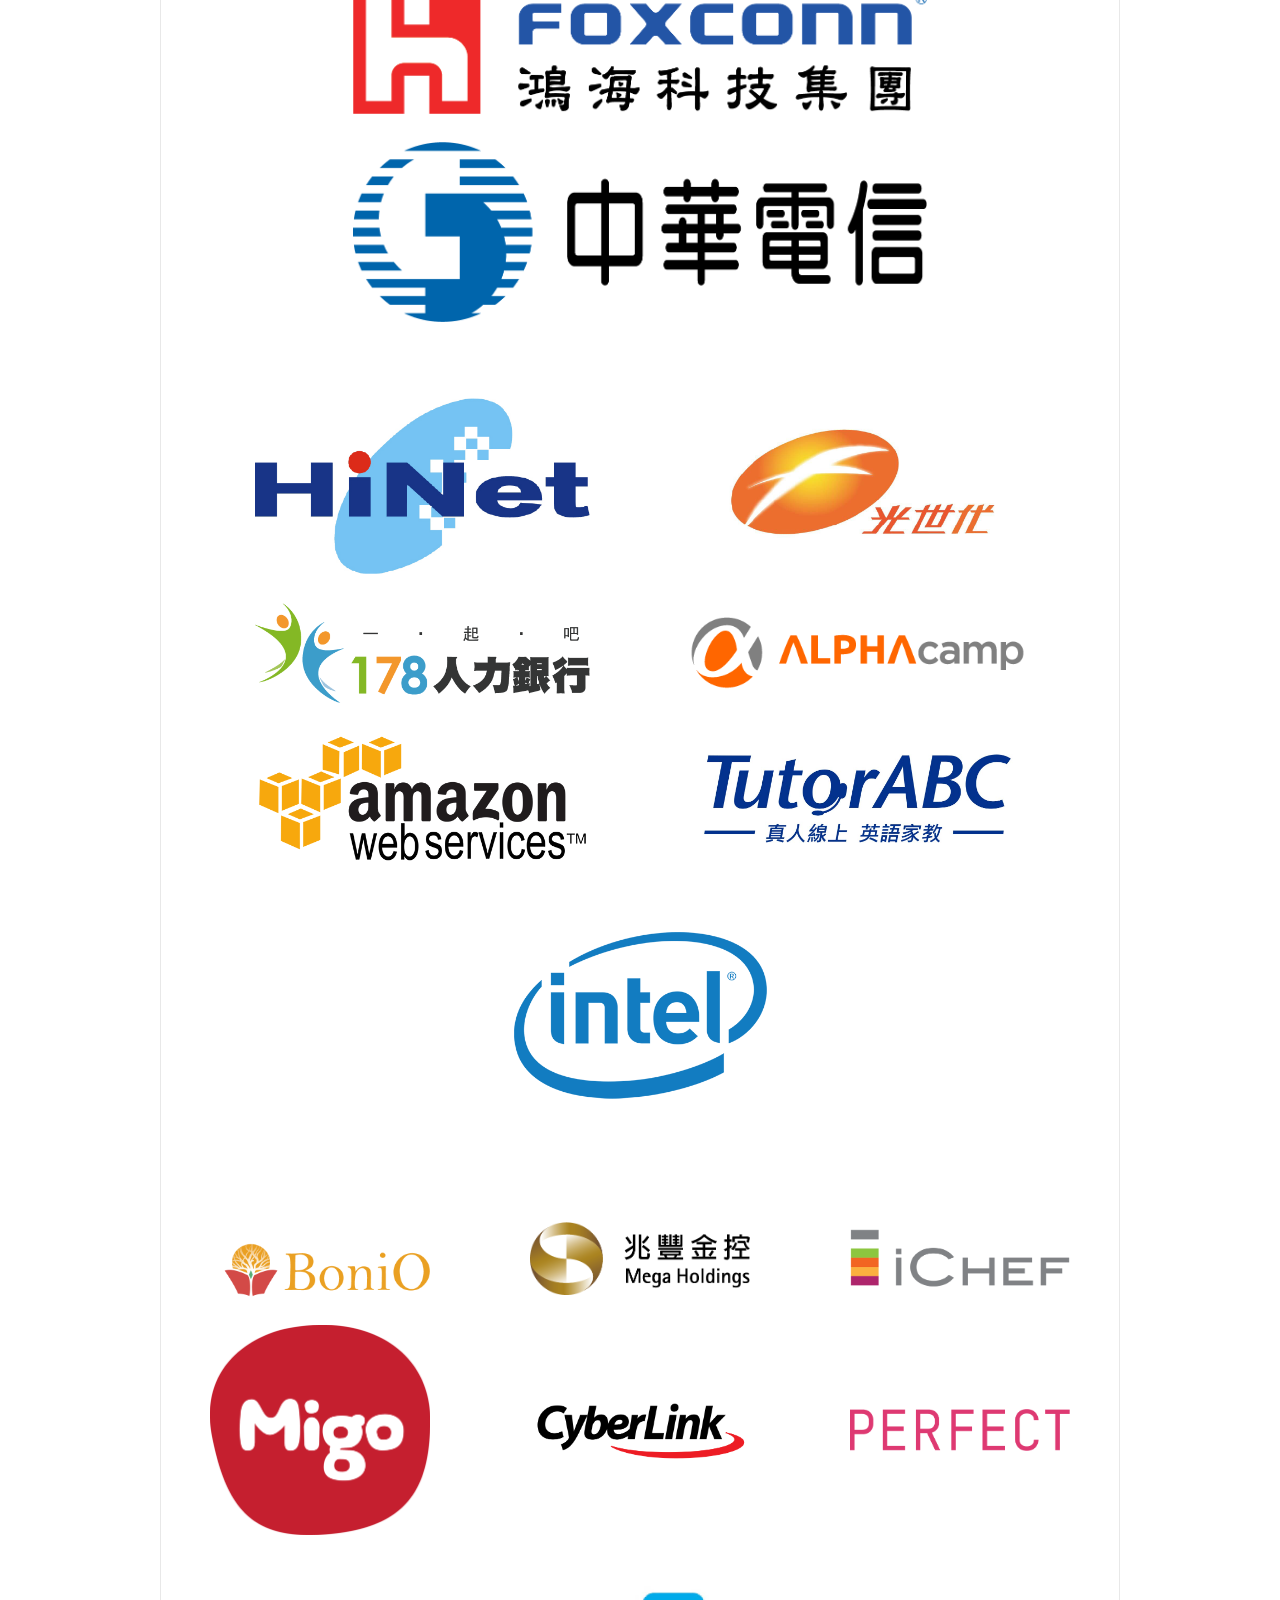
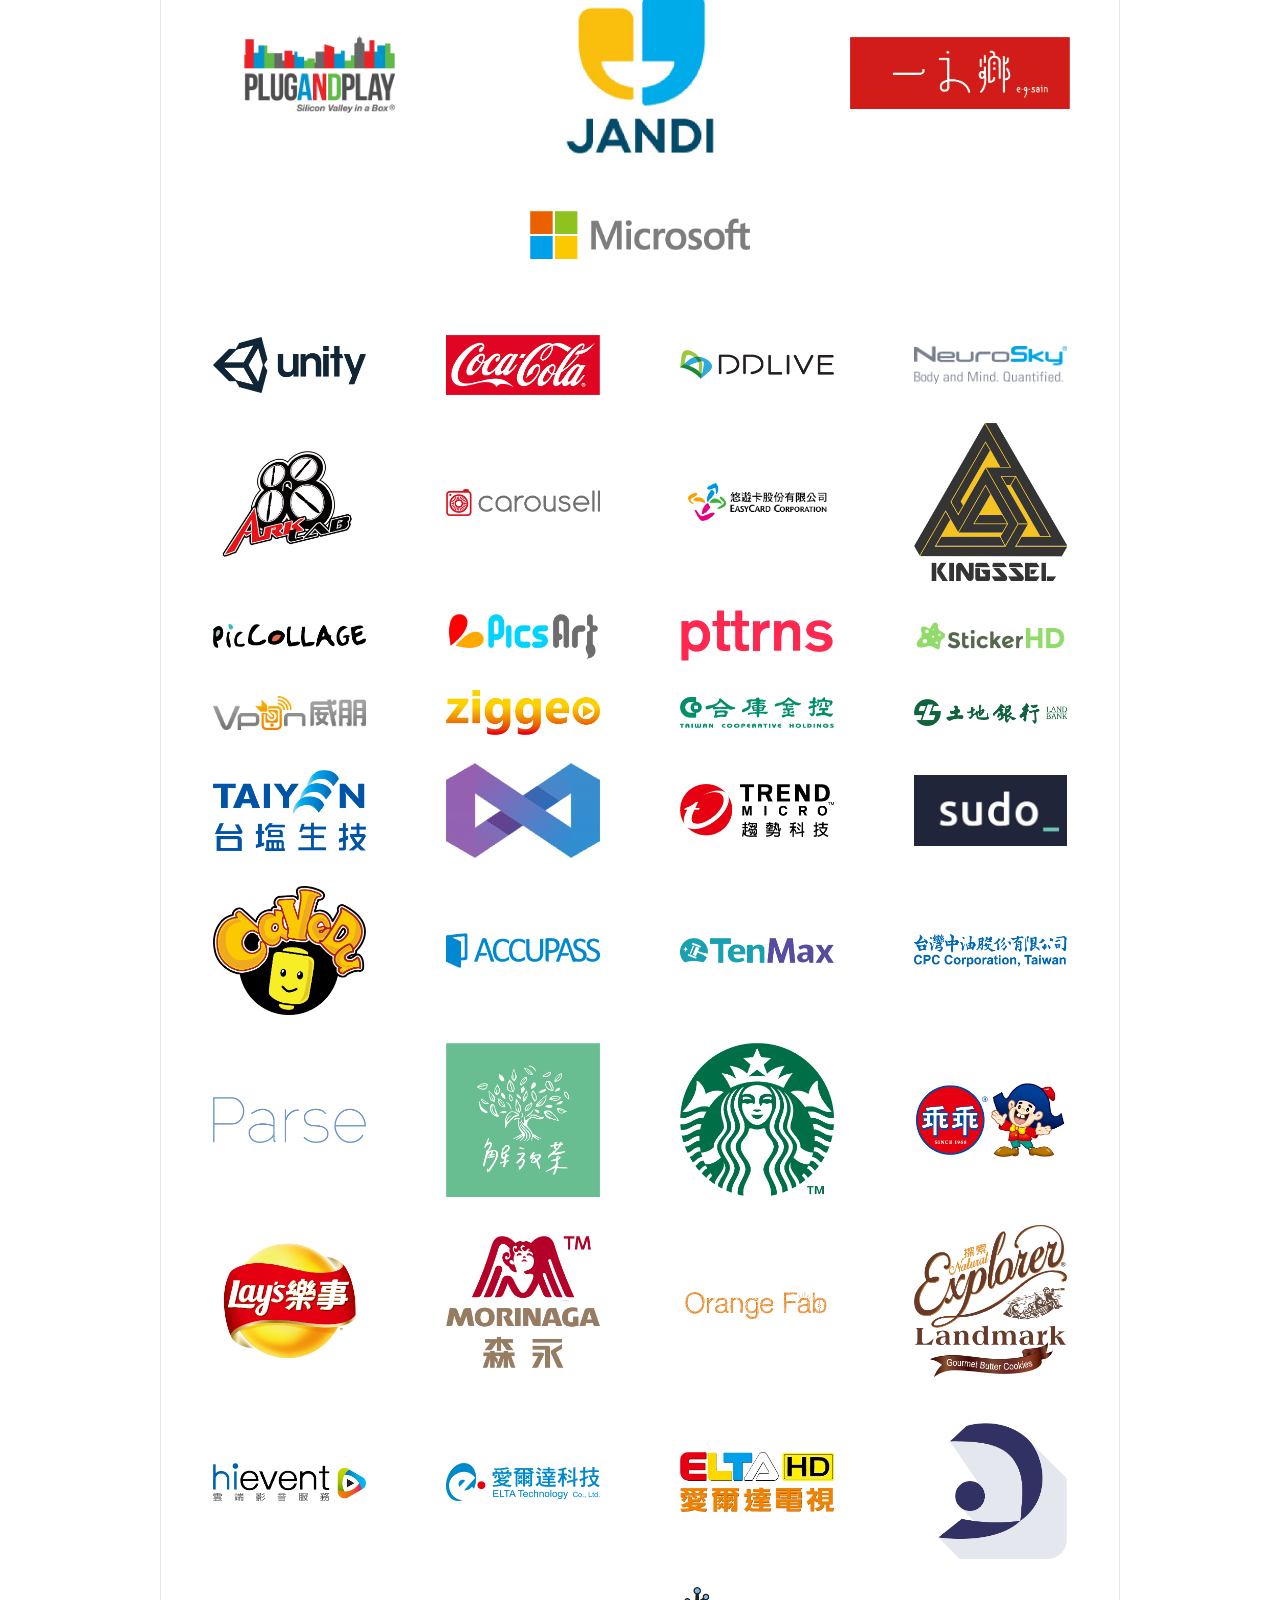
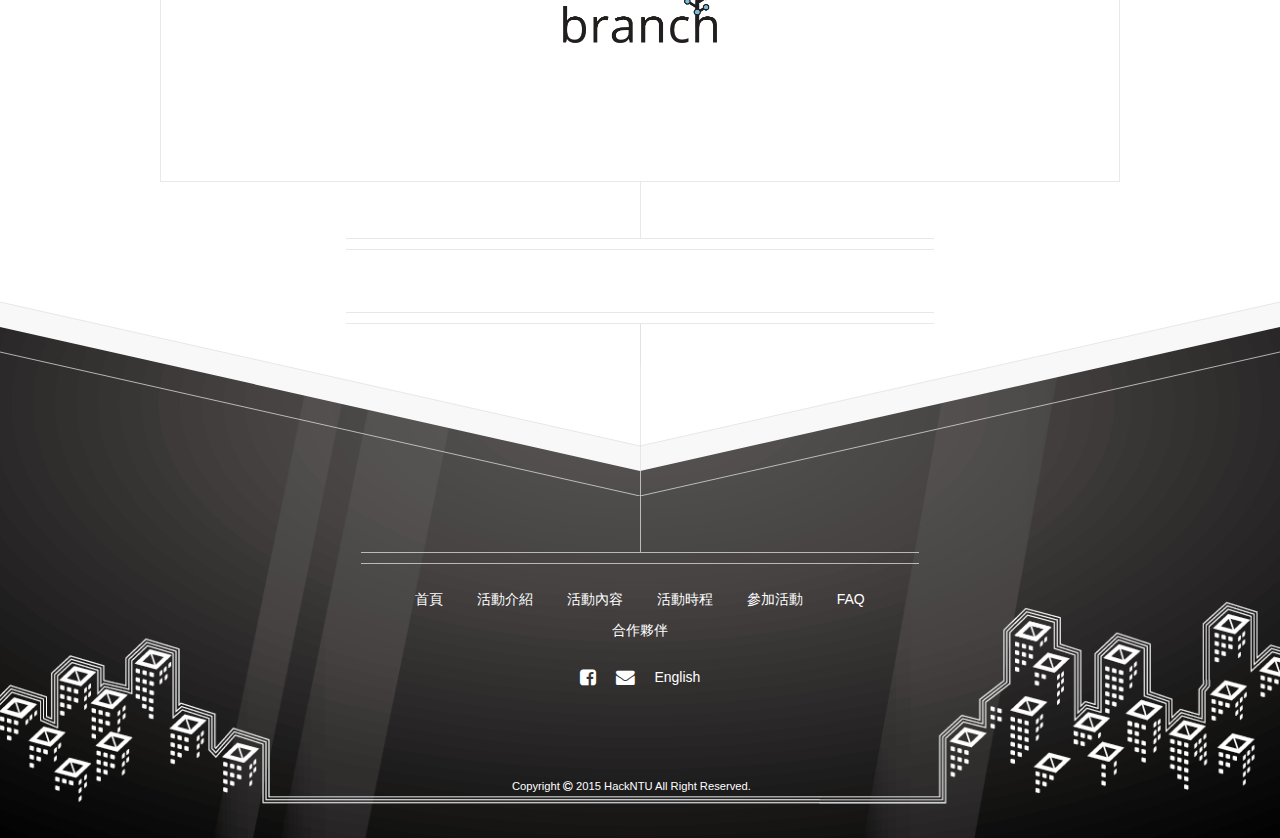
==== commit 99cf67e4: "logo" ====
--- a/index.html
+++ b/index.html
@@ -44,17 +44,16 @@
 	<div id="sub_main" class="navbar navbar-fixed-top" >
 		<div id="nav" class="navbar-collapse collapse container">
 			<ul>
-				<li><a onclick="hrefOnClick('#header',event)">Home</a></li>
-				<li><a onclick="hrefOnClick('#intro',event)">About</a></li>
-				<li><a onclick="hrefOnClick('#content',event)">Outline</a></li>
-				<li><a onclick="hrefOnClick('#schedule',event)">Schedule</a></li>
-				<li><a onclick="hrefOnClick('#apply',event)">Entry</a></li>
+				<li><a onclick="hrefOnClick('#header',event)">首頁</a></li>
+				<li><a onclick="hrefOnClick('#intro',event)">活動介紹</a></li>
+				<li><a onclick="hrefOnClick('#content',event)">活動內容</a></li>
+				<li><a onclick="hrefOnClick('#schedule',event)">活動時程</a></li>
+				<li><a onclick="hrefOnClick('#apply',event)">參加活動</a></li>
 				<li><a onclick="hrefOnClick('#faq',event)">FAQ</a></li>
-				<li><a onclick="hrefOnClick('#partner',event)">Partner</a></li>
-				<li><a href="https://2015.hackntu.org">中文</a></li>
-				<li class="icon"><a href="https://www.facebook.com/hackNTU" class="fa fa-facebook-square fa-lg"><span>facebook</span></a></li>
-				<li class="icon"><a href="mailto:hackntu@gmail.com" class="fa fa-envelope fa-lg"><span>Contact us</span></a></li>
-
+				<li><a onclick="hrefOnClick('#partner',event)">合作夥伴</a></li>
+				<li><a href="https://2015.hackntu.org/en">English</a></li>
+				<li class="icon"><a href="https://www.facebook.com/hackNTU" class="fa fa-facebook-square fa-lg"><span>facebook 粉絲專頁</span></a></li>
+				<li class="icon"><a href="mailto:hackntu@gmail.com" class="fa fa-envelope fa-lg"><span>聯絡我們</span></a></li>
 			</ul>
 		</div>
 	</div>
@@ -62,6 +61,7 @@
 
 <!-- Header -->
 <div id="header">
+
 
 <!--
 	<div id="apply_button">
@@ -84,96 +84,87 @@
 <div id="main">
 
 	<header class="major container 75%" id="typhoon">
-		<h1>In response to the upcoming Typhoon</h1>
+		<h1>颱風因應</h1>
 	</header>
 	<div class = "major box alt container 75%">
 		<div class ="tcontent">
-			<p>Under our thorough assessment, <b>the schedule of 2015HackNTU will stay the same temporarily</b>. However, if the Central Weather Bureau issues a severe land warning and the government calls off school and work, we will make an announcement immediately regarding any change in our schedule and the event procedures. (We have already arranged some additional rooms for the participants to stay on Sunday night in case the situation exacerbates.) The safety of all the participants and staff is our top priority.</p>
+		<p>經妥善評估，<b>目前暫不更動本次黑客松時程</b>，惟若風雨過強致使台北市政府宣布停班停課，主辦單位將於第一時間通知與會者時程更動等最新消息，以與會者的安全為優先考量。</p>
 		</div>
 	</div>
 	<header class="major container 75%" id="intro">
-		<h1>About</h1>
+		<h1>活動介紹</h1>
 	</header>
 
 	<div class="box alt container">
 		<section class="feature left">
 			<div class="image"><img src="images/logo.jpg" alt=""/></div>
 			<div class="content">
-				<h2>Theme</h2>
-				<p>ith the topic ‘’Hack Into The City’’, we are looking forward to ideas that can make cities ‘’smarter’’.
-					Nowadays, cities face more challenges than ever, e.g. climate change, aging populations,
-					public transportation and urban regeneration etc. By the power of imagination and programming,
-					we are looking forward to making cities more convenient, clever, and friendly.
-					<br>Apply now to be a hacker into the city!</p>
+				<h2>主題</h2>
+				<p>現代城市面臨眾多巨變和挑戰：氣候變遷、人口老化所帶來的衝擊，以及大眾運輸、都市更新引發的問題等。2015HackNTU 與臺北市政府合作，以「智慧城市」為題 ，
+					期望與會者在為期三天的 Hacking中，互相交流、激盪出嶄新的構想，讓這座城市變得更加智慧、友善，走向國際與創新 !<br>現在就加入我們，一起 Hack Into The City！</p>
 			</div>
 		</section>
 		<section class="feature right" id="special">
 			<!--<div class="special">-->
 			<div class="image2"><img src="images/special1.jpg" alt=""/></div>
 			<div class="content">
-				<h2>Feature</h2>
-				<p>Linking to the policy "World Design Capital Taipei 2016" launced by Taipei City Government,
-					HackNTU is targeting two major elements in the campaign, “Entrepreneur Taipei” and “Smart City”,
-					and explore a new way toward globalization as well as innovation with all the participants.<br>
-					2015 HackNTU also establish close cooperation with some other prestigious hackathon partners,
-					like TreeHacks and MHacks from the states, HackShanghai and Unique Hack Day from China, and Global Hackathon Seoul from Korea.<br>
-					We have invited numerous champion teams to join the event and share their experience
-					with other participants during this amazing period.<br>
-					With the expectations from corporations, encouragements from governments,
-					and the support from our partners all over the world, it’s our privilege to invite you to Taiwan in August 2015.<br>
-					Let's gather together and Hack into the city in the top level venue and well-appointed battle field!
-				</p>
-				<!--</div>-->
+				<h2>特色</h2>
+				<p>繼HackNTU五位創辦人2013年，從矽谷引進黑客松活動後，2015HackNTU核心籌備成員也在今年寒假前往矽谷取經。為了更加熟悉矽谷氛圍之外，
+					亦參加了MHacks、SBHacks、TreeHacks、中國武漢大學黑客松Unique Hack Day等等知名校園黑客松，學習國外大規模黑客松的籌辦方式與特色，並加以內化。<br><br>
+					2015HackNTU希望能從黑客松的發源地，把最Original 也最有 Hacker Spirit 的黑客松帶回國內，除了 Hacking 活動之外將有 Expo 後 Demo的機制，
+					也搭配不同的娛樂休閒活動，目的就是為了提供開發者最舒適工作環境，激發跨領域的合作關係，提供企業、政府與市民開發者們的互利正向循環。
+					一場串聯企業、學界、世界的巨大 Hacking 盛宴，2015HackNTU邀請您一同參與！</p>
+			<!--</div>-->
 			</div>
 		</section>
 		<section class="feature left">
 			<div class="image"><img src="images/team.jpg" alt=""/></div>
 			<div class="content">
-				<h2>Who We Are</h2>
-				<p>Started in 2013 as a student society, HackNTU is a non-profit organization aimed to promote hacker spirit, which evaluates the philosophy of “Getting hands dirty”.
-					Activities and courses are held to support the hacker community and to get more people involved, including an annual hackathon. <br><br>To learn more, visit our website: www.hackntu.org</p>
+				<h2>團隊</h2>
+				<p>成立於 2013 年，HackNTU 是一個由學生發起的非營利組織，致力於推廣『黑客精神（Hacker Spirit）』，強調探索世界、透過技術解決問題的精神。
+					除了舉行一年一度的黑客松，HackNTU 也籌辦課程講座、技術聚會等活動，凝聚社群、增進交流。<br><br>更多詳情請上HackNTU官方網站：www.hackntu.org</p>
 			</div>
 		</section>
 	</div>
 
 	<header class="major container 75%" id="content">
-		<h1>Outline</h1>
+		<h1>活動內容</h1>
 	</header>
 
 	<div class="box alt container">
 		<section class="feature left prize">
 			<div class="image"><img src="images/plug&play.jpg" alt=""/></div>
 			<div class="content">
-				<h2>Prize</h2>
-				<p><h4><b>General Top3</b></h4>
-				The 1st place winning team will be awarded with 20,000NTD! <br>
-				<h4><b>Make Your Way to Silicon Valley!</b></h4>
-				Get the chance to join Plug & Play's 3-month Start-up Accelerator Program by winning their API Tech Prize!<br>
-				<h4><b>Free Trip to Manila!</b></h4>
-				A 2-day trip arranged by business sponsor migo is ready to go! Winners get to visit migo's branch in Philippine and enjoy their stay for FREE!</p>
+				<h2>獎項</h2>
+				<p><h4><b>Top3現金大獎</b></h4>
+				總獎金新台幣 40 萬元，其中評選第一名的優勝團隊將獨得 20 萬元！<br>
+				<h4><b>前進矽谷創業中心</b></h4>
+				Plug&Play API 獎帶你前進美國矽谷！獲獎團隊將能前往 Plug&Play 創業加速育成中心接受為期三個月的新創培訓！<br>
+				<h4><b>企業招待國外旅遊</b></h4>
+				Migo 優勝團隊不僅能獲得獎金，還可以受邀至 migo 菲律賓總部參訪，兩天一夜的豐富行程全部免費！</p>
 			</div>
 		</section>
 		<section class="feature right">
 			<div class="image"><img src="images/speaker.jpg" alt=""/></div>
 			<div class="content">
-				<h2>Mentor</h2>
-				<p>Get prepared for mentors from Make School!<br>
-					Located in Silicon Valley, Make School is a two year college replacement program for founders and developers which empowers students to create products that improves the lives of others.<br>
-					Pleasingly, 2015HackNTU introduces our participants to 8 of the Make School lecturers. Apply now for the lifetime chance!</p>
+				<h2>技術指導</h2>
+				<p>準備好接受啟發了嗎？2015HackNTU 請來八位 Make School 講師擔任本次活動的技術指導！<br>
+					位於美國矽谷的 Make School 是一間致力於以科技改變世界的網路學校，透過結合學校認證機制，提供一流的講師，讓科技人才在未來能獨當一面，成為改變世界的靈魂人物。<br>
+					千萬別錯過與 Make School 講師們近距離互動的機會！</p>
 			</div>
 		</section>
 		<section class="feature left">
 			<div class="image"><img src="images/registration.jpg" alt=""/></div>
 			<div class="content">
-				<h2>Venue</h2>
-				<p>For the sake of welcoming both local and foreign guests, 2015HackNTU reserved B1, 1F, and 2F of the NTU Sports Center, including more than 5-thousand square meters, as your hacking space.
-					<br>While unlimited food and beverage are served 24-7, endorse yourself at indoor swimming pool, squash room, and table tennis room. Besides, the whole stadium is also covered by intense dual band wifi with 1Gbps bandwidth; we hope you enjoy our high-speed internet service with the finest stability!</p>
+				<h2>場地</h2>
+				<p>臺大綜合體育館B1, 1F, 2F 三層樓，總計近5000坪的空間，並設有245坪的休息區域，寬敞又舒適，還有壁球室、桌球室、游泳池等設施免費開放使用！
+					<br>為了讓您能夠火力全開、盡情創造，我們還準備了無限量的免費食物與飲料，以及又快又穩的 1 Gbps 雙頻企業級無線網路——綿密覆蓋場地的頻寬，固定制線路低Ping值，讓您Hacking順暢零阻礙。</p>
 			</div>
 		</section>
 	</div>
 
 	<header class="major container 75%" id="schedule">
-		<h1>Schedule</h1>
+		<h1>活動時程</h1>
 		<!--
         <p>Tellus erat mauris ipsum fermentum<br />
         etiam vivamus nunc nibh morbi.</p>
@@ -185,62 +176,72 @@
 		<section class="feature right">
 			<div class="image"><img src="images/tech.jpg" alt=""/></div>
 			<div class="content">
-				<h2>Tech Talk & API Talk</h2>
-				<p>	Informative Tech Talk and API Talk offered by sponsoring corporations. Speakers from different tech fields will be giving speech during the three-day hacking hours, including Google Taiwan managing director Chien Lee-feng, who will be our keynote speaker for the opening ceremony!</p>
+				<h2>技術講座</h2>
+				<p>	各技術領域的專業講者，將於黑客松活動間開設技術講座，分享技術應用和開發經驗，Google台灣區總經理-簡立峰先生亦於開場致詞！</p>
 			</div>
 		</section>
 		<section class="feature left" id="special2">
 			<!--<div class="special">-->
 			<div class="image2"><img src="images/special.jpg" alt=""/></div>
 			<div class="content">
-				<h2>Special Event</h2>
-				<p>We know you're here to hack, but you would never want to miss out our picks of activities. Special events including Taiji, Yoga, and even a Laser Tag are organised only for participants of 2015hackNTU!</p>
-				<!--</div>-->
+				<h2>特別活動</h2>
+				<p>在 2015HackNTU 黑客松，不只可以專注於開發專案、享受無限供應的食物，我們安排了一系列特別活動和服務，讓你在 Hacking 之外，也能放鬆心情、盡情玩樂！<br><br>
+					更多最新鮮有趣的體驗都在 2015HackNTU</p>
+			<!--</div>-->
 			</div>
 		</section>
 		<section class="feature right">
 			<div class="image"><img src="images/traval.jpg" alt=""/></div>
 			<div class="content">
-				<h2>Pre Hackathon</h2>
-				<p>Foreign participants are invited to join pre-hackathon as a welcoming event. Make it your inspiration for project development during the coming hackathon!
-					<br><br>(Application form for Pre Hackathon will be available soon on Accupass.  An invitation to applying will be sent via email.)</p>
+				<h2>會前行程</h2>
+				<p>想要有更多時間與來自各國的 Hacker 交流嗎？
+					<br>想要獲得更多 Hacking 靈感嗎？
+					<br>2015HackNTU 精心設計了會前活動，豐富你的思考、激發更多靈感和創意！
+					<br><br>現在就報名參加會前活動，豐富你的思考、激發更多靈感和創意！（僅開放通過審核者報名參加，詳情請待官方email通知）</p>
 			</div>
 		</section>
 	</div>
 
 	<header class="major container 75%" id="apply">
-		<h1>Entry</h1>
+		<h1>參加活動</h1>
 	</header>
 	<div class = "major box alt container 75% res" style="background:#ffffff">
-		<h3>Registration</h3>
-		<p><b>How to Apply</b>
-			<br>Individual online application only, visit our registration page on Accupass and sign up.<br>
-			Once the application is approved, please re-forward your flight ticket info as confirmation.<br>
-			<br><b>Requirement</b><br>
-			There are no certain criteria for application. However, we do look for developers, designers and product specialists. <br>
-			<br><b>Fee</b><br>
-			Holding the spirit of being an NPO, the hackathon is presented to you for <b>FREE!</b><br>
-			<br><b>Verification Standards</b><br>
-			Participants will be chosen based on prior works, including hackathon experiences, projects, awards, products etc.<br>
-			<br><b>Timeline</b><br>
-			Foreign Participants: Due 07/14<br>
-			Domestic Participants: Due 07/31<br>
-			First round admission: Released on 06/30<br>
-			Second round admission: Released on 07/14<br>
-			Third round admission: Released on 08/04<br> </p>
-		<h3>Terms & Conditions</h3>
-		<p><b>Team Building</b>
-			<br>At 2015HackNTU, you can count yourself as a team if you want to work alone. However, we believe that teamwork makes the dream work, so meet the talents and make wonders together!
-			<br>Each team should be consist of up to 4 participants. For those who can't find your teammates, we've got your back! A team-up event will be held on Aug. 21st, right before the  hackathon begins in order to help those who registered without a team.
+		<h3>報名須知</h3>
+		<p><b>報名方式</b>
+			<br>採網路個人報名，請上活動通報名頁面填寫資料，表單確認送出後須經過審核，審核通過並完成繳費方可參加
+			<b>報名流程（國內）</b><br>
+			Step1：上活動通報名頁面填寫資料申請報名，收到 HackNTU 確認申請信件<br>
+			Step2：通過審核，收到 HackNTU 認證信件<br>
+			Step3：於資格審核通過（含核發當日）三日內繳交保證金300元<br>
+			Step4：收到活動通繳費確認信，完成報名<br>
+			<br><b>報名資格</b><br>
+			不限年齡、身分，歡迎所有開發者、設計師，以及其他領域之專才報名！<br>
+			<br><b>報名費用</b><br>
+			臺大黑客松秉持非營利組織的精神，整場活動免費參加！<br>
+			但需酌收三百元保證金以保障活動品質，款項將於 08/21 開幕報到時全額退還。<br>
+			<br><b>審核標準</b><br>
+			主要參照報名者的經歷、技術能力、過去開發專案做為評斷標準。<br>
+			為保障學生與各界好手交流的機會，當相關經歷和技術能力條件相同，審核將以現為學生身份者優先錄取。<br>
+			<br><b>報名時程</b><br>
+			國外參加者報名截止：07/14 <br>
+			第一波錄取名單公布：06/30 <br>
+			第二波錄取名單公布：07/20 <br>
+			國內參加者報名截止：07/31 <br>
+			第三波錄取名單公布：08/04<br> </p>
+		<h3>相關規章</h3>
+		<p><b>組隊規則</b>
+			<br>黑客松進行以至多4人為一組進行，如為單獨報名參加，我們也會在黑客松開始前、 8/21當天安排媒合活動，協助參加者事賽前、活動當天現場組隊。
 		</p>
+
 		<ul class="actions" style="padding-top:30px;">
-			<!--<li><a class="button" id="button_apply" onclick="butApplyOnClick(event)">apply now</a></li>
+		<!--	<li><a class="button" id="button_apply" onclick="butApplyOnClick(event)">apply now</a></li>
 			<li class="taiwan">
 				<a href="http://goo.gl/ROSWlQ" id="button_taiwan" target="_blank">Taiwan</a>
 			</li>
 			<li class="foreign">
 				<a href="http://www.accupass.com/event/register/1505141917107287993140" id="button_foreign" target="_blank">Foreign</a>
-			</li>-->
+			</li>
+		-->
 		</ul>
 	</div>
 
@@ -254,30 +255,30 @@
 
 	<div id="tabs">
 		<ul>
-			<li><a href="#tabs-1">Registration</a></li>
-			<li><a href="#tabs-2">Hackathon</a></li>
+			<li><a href="#tabs-1">報名相關</a></li>
+			<li><a href="#tabs-2">黑客松相關</a></li>
 		</ul>
 		<div id="tabs-1">
-			<p><b>Q:I haven't received any confirmation after filling out the forms, do I have to apply again?</b>
-				<br>A:There's no auto-reply for application. It could take up to 1 week for us to send out confirmation mails, thank you for your patience and understanding.<br>
-				<br><b>Q:Is group registration available?</b>
-				<br>A:Participants are more than welcomed to register as a four-member team, but every member should sign up individually and list team members’ names in the registration form. <br>
-				<br><b>Q:When exactly will I know whether my application is approved ? </b>
-				<br>A:You'll receive a notification via email once the admission is released.</p>
+			<p><b>Q:我已經送出活動通申請表單了，為何還沒收到確認信？</b>
+				<br>A:報名系統並無自動回信設計，團隊每週定期手動寄發確認信，故表單送出後若沒有馬上收到回音，請耐心等候幾天！<br>
+				<br><b>Q:審查是採隨到隨審（Rolling Admission）還是統一集中審核？</b>
+				<br>A:參加資格係按照報名時程分波統一審核，並於錄取名單公布當日統一寄出認證信件。<br>
+				<br><b>Q:我已經有隊友了，可以採團體報名嗎？</b>
+				<br>A:非常歡迎組隊參加（最多4 人為一組），但每位隊員都須個別報名、並於報名欄位中註明隊友名單，以便統計人數。</p>
 		</div>
 		<div id="tabs-2">
-			<p><b>Q:What should I bring?</b><br>
-				A:We've prepared some devices for you, but we DO NOT provide computers, so make sure you pack it up.</p>
+			<p><b>Q:我需要自己準備電腦嗎？</b><br>
+				A:現場提供各種硬體出借，但不包含筆記型電腦，請與會者務必自行攜帶。</p>
 		</div>
 	</div>
 
 	<header class="major container 75%" id="partner">
-		<h1>Partner</h1>
+		<h1>合作夥伴</h1>
 	</header>
 
 	<div class="box alt container logo">
 		<section id="invitation">
-			<h2>Invitation</h2>
+			<h2>國際夥伴</h2>
 			<div class="content">
 				<div class="content-inner">
 					<div>
@@ -342,7 +343,7 @@
 			</div>
 		</section>
 		<section id="co-organizer">
-			<h2>Co-organizer</h2>
+			<h2>合辦單位</h2>
 			<div class="content">
 				<div class="content-inner">
 					<div>
@@ -360,7 +361,7 @@
 			</div>
 		</section>
 		<section id="support">
-			<h2>Support</h2>
+			<h2>協辦單位</h2>
 			<div class="content">
 				<div class="content-inner">
 					<div>
@@ -418,13 +419,13 @@
 						<img src="images/vide.png">
 					</div>
 					<div>
-						<img src="images/techbang.png">
+						<img src="images/T.jpg">
 					</div>
 				</div>
 			</div>
 		</section>
 		<section id="sponsor">
-			<h2>Sponsor</h2>
+			<h2>贊助單位</h2>
 			<div class="content">
 				<div class="content-inner">
 					<div>
@@ -723,7 +724,8 @@
 			</li>
 			<li class="foreign">
 				<a href="http://www.accupass.com/event/register/1505141917107287993140" id="footer_button_foreign" target="_blank">Foreign</a>
-			</li>-->
+			</li>
+		-->
 		</ul>
 	</footer>
 </div>
@@ -731,23 +733,23 @@
 <div id="footer">
 	<!-- <img src="images/footer.png"> -->
 	<div class="container 75%">
-		<header class="major last">
+        <header class="major last">
 			<div id="footer-nav" >
 				<ul>
-					<li><a onclick="hrefOnClick('#header',event)">Home</a></li>
-					<li><a onclick="hrefOnClick('#intro',event)">About</a></li>
-					<li><a onclick="hrefOnClick('#content',event)">Outline</a></li>
-					<li><a onclick="hrefOnClick('#schedule',event)">Schedule</a></li>
-					<li><a onclick="hrefOnClick('#apply',event)">Entry</a></li>
+					<li><a onclick="hrefOnClick('#header',event)">首頁</a></li>
+					<li><a onclick="hrefOnClick('#intro',event)">活動介紹</a></li>
+					<li><a onclick="hrefOnClick('#content',event)">活動內容</a></li>
+					<li><a onclick="hrefOnClick('#schedule',event)">活動時程</a></li>
+					<li><a onclick="hrefOnClick('#apply',event)">參加活動</a></li>
 					<li><a onclick="hrefOnClick('#faq',event)">FAQ</a></li>
-					<li><a onclick="hrefOnClick('#partner',event)">Partner</a></li>
+					<li><a onclick="hrefOnClick('#partner',event)">合作夥伴</a></li>
 				</ul>
 			</div>
 			<div id="icon">
 				<ul>
 					<li><a href="https://www.facebook.com/hackNTU"><i class="fa fa-facebook-square fa-lg"></i></a></li>
 					<li><a href="mailto:hackntu@gmail.com"><i class="fa fa-envelope fa-lg"></i></a></li>
-					<li><a href="https://2015.hackntu.org">中文</a></li>
+					<li><a href="https://2015.hackntu.org/en">English</a></li>
 				</ul>
 			</div>
 		</header>
@@ -759,13 +761,13 @@
 	</div>
 
 
-	<!-- Scripts -->
-	<script src="assets/js/jquery.min.js"></script>
-	<script src="assets/js/skel.min.js"></script>
-	<script src="assets/js/util.js"></script>
-	<!--[if lte IE 8]><script src="assets/js/ie/respond.min.js"></script><![endif]-->
-	<script src="assets/js/main.js"></script>
-	<script src="assets/js/jquery-ui.js"></script>
-	<script src="assets/js/bootstrap.js"></script>
+<!-- Scripts -->
+<script src="assets/js/jquery.min.js"></script>
+<script src="assets/js/skel.min.js"></script>
+<script src="assets/js/util.js"></script>
+<!--[if lte IE 8]><script src="assets/js/ie/respond.min.js"></script><![endif]-->
+<script src="assets/js/main.js"></script>
+<script src="assets/js/jquery-ui.js"></script>
+<script src="assets/js/bootstrap.js"></script>
 </body>
 </html>
